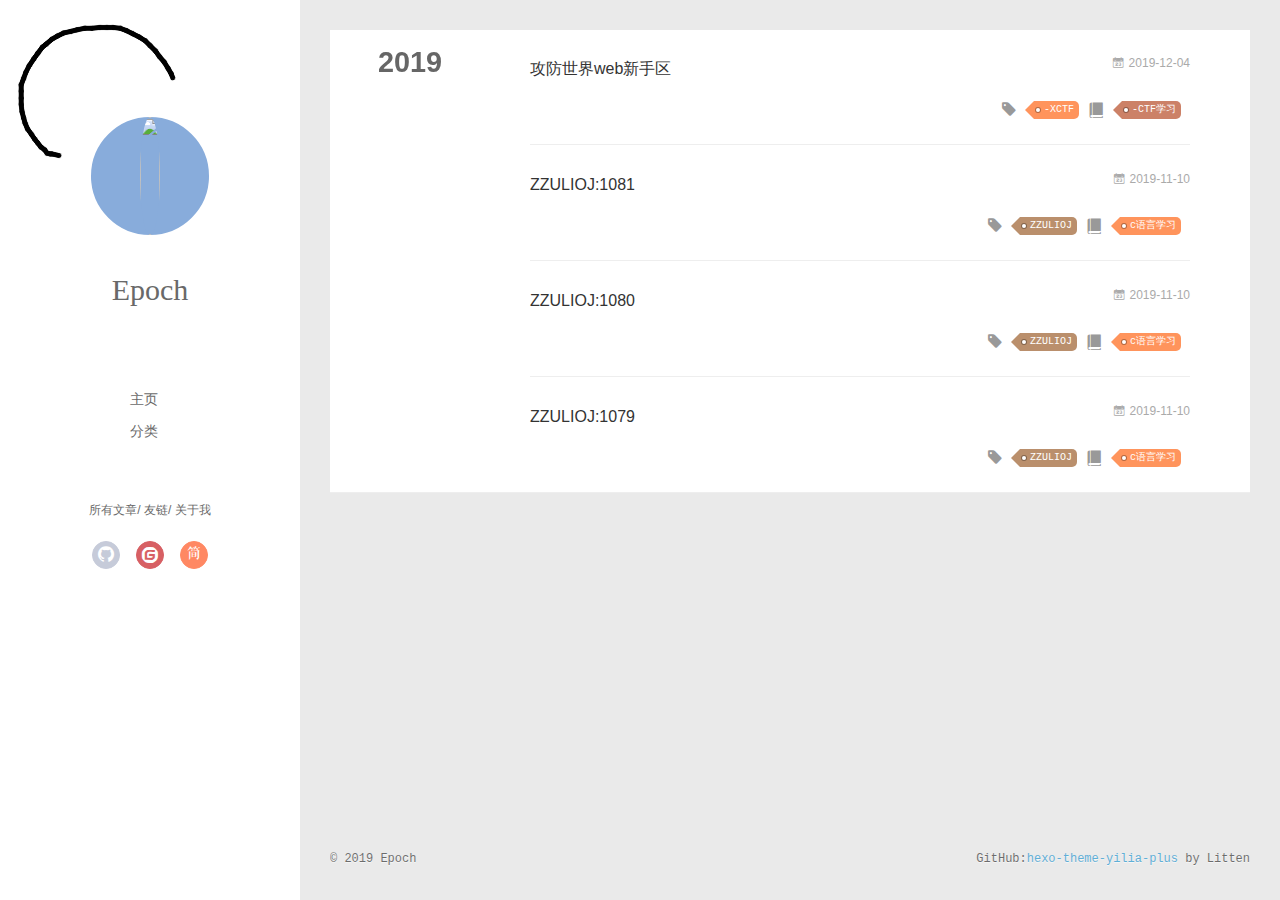
==== archives/index.html @ 7f753401 "Site updated: 2019-12-05 09:41:27" ====
<!DOCTYPE html>
<html>
<head>
  <meta charset="utf-8">
  
  <meta name="renderer" content="webkit">
  <meta http-equiv="X-UA-Compatible" content="IE=edge" >
  <link rel="dns-prefetch" href="http://yoursite.com">
  <title>Archives | Epoch&#39;s Blog</title>
  <meta name="generator" content="hexo-theme-yilia-plus">
  <meta name="viewport" content="width=device-width, initial-scale=1, maximum-scale=1">
  
  <meta property="og:type" content="website">
<meta property="og:title" content="Epoch&#39;s Blog">
<meta property="og:url" content="http:&#x2F;&#x2F;yoursite.com&#x2F;archives&#x2F;index.html">
<meta property="og:site_name" content="Epoch&#39;s Blog">
<meta property="og:locale" content="zh-CN">
<meta name="twitter:card" content="summary">
  
    <link rel="alternative" href="/atom.xml" title="Epoch&#39;s Blog" type="application/atom+xml">
  
  
    <link rel="icon" href="/favicon.ico">
  
  
    <link rel="apple-touch-icon" href="/apple-touch-icon-180x180.png">
  
  <link rel="stylesheet" type="text/css" href="/./main.826e88.css">
  <style type="text/css">
    
    #container.show {
      background: linear-gradient(200deg,#CCFBFF,#EF96C5);
    }
  </style>
  

  

  
    
 	  <script src="/lib/clickLove.js"></script>
  
  


  

</head>

<body>
  <div id="container" q-class="show:isCtnShow">
    <canvas id="anm-canvas" class="anm-canvas"></canvas>
    <div class="left-col" q-class="show:isShow">
      


<div class="overlay" style="background: #4d4d4d;background: url('/img/biubiubiu.gif') no-repeat ;"></div>
<div class="intrude-less">
	<header id="header" class="inner">
		<a href="/" class="profilepic">
			<img src="http://q1xtiiy5g.bkt.clouddn.com/blog/20191204/xQRH72t5L0nK.jpeg" class="js-avatar">
		</a>
		<hgroup>
		  <h1 class="header-author"><a href="/">Epoch</a></h1>
		</hgroup>
		

		<nav class="header-menu">
			<ul>
			
				<li><a href="/" target="_blank">主页</a></li>
	        
				<li><a href="/categories" target="_blank">分类</a></li>
	        
			</ul>
		</nav>
		<nav class="header-smart-menu">
    		
    			
    			<a q-on="click: openSlider(e, 'innerArchive')" href="javascript:void(0)">所有文章</a>
    			
            
    			
    			<a q-on="click: openSlider(e, 'friends')" href="javascript:void(0)">友链</a>
    			
            
    			
    			<a q-on="click: openSlider(e, 'aboutme')" href="javascript:void(0)">关于我</a>
    			
            
		</nav>
		<nav class="header-nav">
			<div class="social">
				
					<a class="github" href="https://github.com/epoch99" title="GitHub" target="_blank"><i class="icon-github"></i></a>
		        
					<a class="gitee" href="#" title="码云" target="_blank"><i class="icon-gitee"></i></a>
		        
					<a class="jianshu" href="#" title="简书" target="_blank"><i class="icon-jianshu"></i></a>
		        
			</div>
		
		</nav>
	</header>		
</div>

    </div>
    <div class="mid-col" q-class="show:isShow,hide:isShow|isFalse">
      
      
<nav id="mobile-nav">
  	<div class="overlay js-overlay" style="background: #4d4d4d"></div>
	<div class="btnctn js-mobile-btnctn">
  		<div class="slider-trigger list" q-on="click: openSlider(e)"><i class="icon icon-sort"></i></div>
	</div>
	<div class="intrude-less">
		<header id="header" class="inner">
			<div class="profilepic">
				<a href="/">
					<img src="http://q1xtiiy5g.bkt.clouddn.com/blog/20191204/xQRH72t5L0nK.jpeg" class="js-avatar">
				</a>
			</div>
			<hgroup>
			  <h1 class="header-author js-header-author">Epoch</h1>
			</hgroup>
			
			
			
				
			
				
			
			
			
			<nav class="header-nav">
				<div class="social">
					
						<a class="github" target="_blank" href="https://github.com/epoch99" title="GitHub"><i class="icon-github"></i></a>
			        
						<a class="gitee" target="_blank" href="#" title="码云"><i class="icon-gitee"></i></a>
			        
						<a class="jianshu" target="_blank" href="#" title="简书"><i class="icon-jianshu"></i></a>
			        
				</div>
			</nav>

			<nav class="header-menu js-header-menu">
				<ul style="width: 50%">
				
				
					<li style="width: 50%"><a href="/">主页</a></li>
		        
					<li style="width: 50%"><a href="/categories">分类</a></li>
		        
				</ul>
			</nav>
		</header>				
	</div>
	<div class="mobile-mask" style="display:none" q-show="isShow"></div>
</nav>

      <div id="wrapper" class="body-wrap">
        <div class="menu-l">
          <div class="canvas-wrap">
            <canvas data-colors="#eaeaea" data-sectionHeight="100" data-contentId="js-content" id="myCanvas1"
              class="anm-canvas"></canvas>
          </div>
          <div id="js-content" class="content-ll">
            
  
  
    
    
      
      
      <section class="archives-wrap">
        <div class="archive-year-wrap">
          <a href="/archives/2019" class="archive-year">2019</a>
        </div>
        <div class="archives">
    
    <article class="archive-article archive-type-post">
  <div class="archive-article-inner">
    <header class="archive-article-header">
      	<div class="article-meta">
	      	
<a href="/2019/12/04/%E6%94%BB%E9%98%B2%E4%B8%96%E7%95%8Cweb%E6%96%B0%E6%89%8B%E5%8C%BA/" class="archive-article-date">
        <time datetime="2019-12-04T06:39:26.000Z" itemprop="datePublished"><i class="icon-calendar icon"></i>2019-12-04</time>
</a>

        </div>
    	 
  
    <h1 itemprop="name">
	
	  <a class="archive-article-title" href="/2019/12/04/%E6%94%BB%E9%98%B2%E4%B8%96%E7%95%8Cweb%E6%96%B0%E6%89%8B%E5%8C%BA/" target="_blank">攻防世界web新手区</a>
  
    </h1>
  


        <div class="article-info info-on-right">
          
	<div class="article-tag tagcloud">
		<i class="icon-price-tags icon"></i>
		<ul class="article-tag-list">
			 
        		<li class="article-tag-list-item">
        			<a href="javascript:void(0)" class="js-tag article-tag-list-link color1">-XCTF</a>
        		</li>
      		
		</ul>
	</div>

          
	<div class="article-category tagcloud">
		<i class="icon-book icon"></i>
		<ul class="article-tag-list">
			 
        		<li class="article-tag-list-item">
        			<a href="/categories/CTF学习//" class="article-tag-list-link color2">-CTF学习</a>
        		</li>
      		
		</ul>
	</div>


        </div>
        <div class="clearfix"></div>
    </header>
  </div>
</article>
  
    
    
    <article class="archive-article archive-type-post">
  <div class="archive-article-inner">
    <header class="archive-article-header">
      	<div class="article-meta">
	      	
<a href="/2019/11/10/ZZULIOJ-1081/" class="archive-article-date">
        <time datetime="2019-11-10T04:19:52.000Z" itemprop="datePublished"><i class="icon-calendar icon"></i>2019-11-10</time>
</a>

        </div>
    	 
  
    <h1 itemprop="name">
	
	  <a class="archive-article-title" href="/2019/11/10/ZZULIOJ-1081/" target="_blank">ZZULIOJ:1081</a>
  
    </h1>
  


        <div class="article-info info-on-right">
          
	<div class="article-tag tagcloud">
		<i class="icon-price-tags icon"></i>
		<ul class="article-tag-list">
			 
        		<li class="article-tag-list-item">
        			<a href="javascript:void(0)" class="js-tag article-tag-list-link color3">ZZULIOJ</a>
        		</li>
      		
		</ul>
	</div>

          
	<div class="article-category tagcloud">
		<i class="icon-book icon"></i>
		<ul class="article-tag-list">
			 
        		<li class="article-tag-list-item">
        			<a href="/categories/c语言学习//" class="article-tag-list-link color1">c语言学习</a>
        		</li>
      		
		</ul>
	</div>


        </div>
        <div class="clearfix"></div>
    </header>
  </div>
</article>
  
    
    
    <article class="archive-article archive-type-post">
  <div class="archive-article-inner">
    <header class="archive-article-header">
      	<div class="article-meta">
	      	
<a href="/2019/11/10/ZZULIOJ-1080/" class="archive-article-date">
        <time datetime="2019-11-10T03:37:32.000Z" itemprop="datePublished"><i class="icon-calendar icon"></i>2019-11-10</time>
</a>

        </div>
    	 
  
    <h1 itemprop="name">
	
	  <a class="archive-article-title" href="/2019/11/10/ZZULIOJ-1080/" target="_blank">ZZULIOJ:1080</a>
  
    </h1>
  


        <div class="article-info info-on-right">
          
	<div class="article-tag tagcloud">
		<i class="icon-price-tags icon"></i>
		<ul class="article-tag-list">
			 
        		<li class="article-tag-list-item">
        			<a href="javascript:void(0)" class="js-tag article-tag-list-link color3">ZZULIOJ</a>
        		</li>
      		
		</ul>
	</div>

          
	<div class="article-category tagcloud">
		<i class="icon-book icon"></i>
		<ul class="article-tag-list">
			 
        		<li class="article-tag-list-item">
        			<a href="/categories/c语言学习//" class="article-tag-list-link color1">c语言学习</a>
        		</li>
      		
		</ul>
	</div>


        </div>
        <div class="clearfix"></div>
    </header>
  </div>
</article>
  
    
    
    <article class="archive-article archive-type-post">
  <div class="archive-article-inner">
    <header class="archive-article-header">
      	<div class="article-meta">
	      	
<a href="/2019/11/10/ZZULIOJ-1079/" class="archive-article-date">
        <time datetime="2019-11-10T03:04:11.000Z" itemprop="datePublished"><i class="icon-calendar icon"></i>2019-11-10</time>
</a>

        </div>
    	 
  
    <h1 itemprop="name">
	
	  <a class="archive-article-title" href="/2019/11/10/ZZULIOJ-1079/" target="_blank">ZZULIOJ:1079</a>
  
    </h1>
  


        <div class="article-info info-on-right">
          
	<div class="article-tag tagcloud">
		<i class="icon-price-tags icon"></i>
		<ul class="article-tag-list">
			 
        		<li class="article-tag-list-item">
        			<a href="javascript:void(0)" class="js-tag article-tag-list-link color3">ZZULIOJ</a>
        		</li>
      		
		</ul>
	</div>

          
	<div class="article-category tagcloud">
		<i class="icon-book icon"></i>
		<ul class="article-tag-list">
			 
        		<li class="article-tag-list-item">
        			<a href="/categories/c语言学习//" class="article-tag-list-link color1">c语言学习</a>
        		</li>
      		
		</ul>
	</div>


        </div>
        <div class="clearfix"></div>
    </header>
  </div>
</article>
  
  
    </div></section>
  

    


          </div>
        </div>
      </div>
      <footer id="footer">
  <div class="outer">
    <div id="footer-info">
    	<div class="footer-left">
    		&copy; 2019 Epoch
    	</div>
      	<div class="footer-right">
			
			
      		GitHub:<a href="https://github.com/JoeyBling/hexo-theme-yilia-plus" target="_blank">hexo-theme-yilia-plus</a> by Litten
      	</div>
    </div>
  </div>
  
  
  
</footer>

    </div>
    <script>
	var yiliaConfig = {
		mathjax: false,
		isHome: false,
		isPost: false,
		isArchive: true,
		isTag: false,
		isCategory: false,
		open_in_new: true,
		toc_hide_index: true,
		root: "/",
		innerArchive: true,
		showTags: true
	}
</script>

<script>!function(r){function e(t){if(i[t])return i[t].exports;var n=i[t]={exports:{},id:t,loaded:!1};return r[t].call(n.exports,n,n.exports,e),n.loaded=!0,n.exports}var i={};e.m=r,e.c=i,e.p="./",e(0)}([function(t,n,r){r(208),t.exports=r(205)},function(t,n,r){var d=r(3),y=r(46),g=r(26),b=r(27),x=r(47),m="prototype",S=function(t,n,r){var e,i,o,u,c=t&S.F,f=t&S.G,a=t&S.S,s=t&S.P,l=t&S.B,h=f?d:a?d[n]||(d[n]={}):(d[n]||{})[m],v=f?y:y[n]||(y[n]={}),p=v[m]||(v[m]={});for(e in f&&(r=n),r)o=((i=!c&&h&&void 0!==h[e])?h:r)[e],u=l&&i?x(o,d):s&&"function"==typeof o?x(Function.call,o):o,h&&b(h,e,o,t&S.U),v[e]!=o&&g(v,e,u),s&&p[e]!=o&&(p[e]=o)};d.core=y,S.F=1,S.G=2,S.S=4,S.P=8,S.B=16,S.W=32,S.U=64,S.R=128,t.exports=S},function(t,n,r){var e=r(5);t.exports=function(t){if(!e(t))throw TypeError(t+" is not an object!");return t}},function(t,n){var r=t.exports="undefined"!=typeof window&&window.Math==Math?window:"undefined"!=typeof self&&self.Math==Math?self:Function("return this")();"number"==typeof __g&&(__g=r)},function(t,n){t.exports=function(t){try{return!!t()}catch(t){return!0}}},function(t,n){t.exports=function(t){return"object"==typeof t?null!==t:"function"==typeof t}},function(t,n){var r=t.exports="undefined"!=typeof window&&window.Math==Math?window:"undefined"!=typeof self&&self.Math==Math?self:Function("return this")();"number"==typeof __g&&(__g=r)},function(t,n,r){var e=r(118)("wks"),i=r(79),o=r(3).Symbol,u="function"==typeof o;(t.exports=function(t){return e[t]||(e[t]=u&&o[t]||(u?o:i)("Symbol."+t))}).store=e},function(t,n,r){var e=r(49),i=Math.min;t.exports=function(t){return 0<t?i(e(t),9007199254740991):0}},function(t,n){var r={}.hasOwnProperty;t.exports=function(t,n){return r.call(t,n)}},function(t,n,r){t.exports=!r(4)(function(){return 7!=Object.defineProperty({},"a",{get:function(){return 7}}).a})},function(t,n,r){var e=r(2),i=r(174),o=r(53),u=Object.defineProperty;n.f=r(10)?Object.defineProperty:function(t,n,r){if(e(t),n=o(n,!0),e(r),i)try{return u(t,n,r)}catch(t){}if("get"in r||"set"in r)throw TypeError("Accessors not supported!");return"value"in r&&(t[n]=r.value),t}},function(t,n,r){t.exports=!r(20)(function(){return 7!=Object.defineProperty({},"a",{get:function(){return 7}}).a})},function(t,n,r){var e=r(14),i=r(24);t.exports=r(12)?function(t,n,r){return e.f(t,n,i(1,r))}:function(t,n,r){return t[n]=r,t}},function(t,n,r){var e=r(22),i=r(60),o=r(42),u=Object.defineProperty;n.f=r(12)?Object.defineProperty:function(t,n,r){if(e(t),n=o(n,!0),e(r),i)try{return u(t,n,r)}catch(t){}if("get"in r||"set"in r)throw TypeError("Accessors not supported!");return"value"in r&&(t[n]=r.value),t}},function(t,n,r){var e=r(96),i=r(34);t.exports=function(t){return e(i(t))}},function(t,n,r){var e=r(40)("wks"),i=r(25),o=r(6).Symbol,u="function"==typeof o;(t.exports=function(t){return e[t]||(e[t]=u&&o[t]||(u?o:i)("Symbol."+t))}).store=e},function(t,n,r){var e=r(51);t.exports=function(t){return Object(e(t))}},function(t,n){t.exports=function(t){return"object"==typeof t?null!==t:"function"==typeof t}},function(t,n){var r=t.exports={version:"2.6.9"};"number"==typeof __e&&(__e=r)},function(t,n){t.exports=function(t){try{return!!t()}catch(t){return!0}}},function(t,n){t.exports=function(t){if("function"!=typeof t)throw TypeError(t+" is not a function!");return t}},function(t,n,r){var e=r(18);t.exports=function(t){if(!e(t))throw TypeError(t+" is not an object!");return t}},function(t,n){t.exports=!0},function(t,n){t.exports=function(t,n){return{enumerable:!(1&t),configurable:!(2&t),writable:!(4&t),value:n}}},function(t,n){var r=0,e=Math.random();t.exports=function(t){return"Symbol(".concat(void 0===t?"":t,")_",(++r+e).toString(36))}},function(t,n,r){var e=r(11),i=r(75);t.exports=r(10)?function(t,n,r){return e.f(t,n,i(1,r))}:function(t,n,r){return t[n]=r,t}},function(t,n,r){var o=r(3),u=r(26),c=r(30),f=r(79)("src"),e=r(219),i="toString",a=(""+e).split(i);r(46).inspectSource=function(t){return e.call(t)},(t.exports=function(t,n,r,e){var i="function"==typeof r;i&&(c(r,"name")||u(r,"name",n)),t[n]!==r&&(i&&(c(r,f)||u(r,f,t[n]?""+t[n]:a.join(String(n)))),t===o?t[n]=r:e?t[n]?t[n]=r:u(t,n,r):(delete t[n],u(t,n,r)))})(Function.prototype,i,function(){return"function"==typeof this&&this[f]||e.call(this)})},function(t,n,r){var e=r(1),i=r(4),u=r(51),c=/"/g,o=function(t,n,r,e){var i=String(u(t)),o="<"+n;return""!==r&&(o+=" "+r+'="'+String(e).replace(c,"&quot;")+'"'),o+">"+i+"</"+n+">"};t.exports=function(n,t){var r={};r[n]=t(o),e(e.P+e.F*i(function(){var t=""[n]('"');return t!==t.toLowerCase()||3<t.split('"').length}),"String",r)}},function(t,n,r){var e=r(65),i=r(35);t.exports=Object.keys||function(t){return e(t,i)}},function(t,n){var r={}.hasOwnProperty;t.exports=function(t,n){return r.call(t,n)}},function(t,n,r){var e=r(117),i=r(75),o=r(33),u=r(53),c=r(30),f=r(174),a=Object.getOwnPropertyDescriptor;n.f=r(10)?a:function(t,n){if(t=o(t),n=u(n,!0),f)try{return a(t,n)}catch(t){}if(c(t,n))return i(!e.f.call(t,n),t[n])}},function(t,n,r){var e=r(30),i=r(17),o=r(154)("IE_PROTO"),u=Object.prototype;t.exports=Object.getPrototypeOf||function(t){return t=i(t),e(t,o)?t[o]:"function"==typeof t.constructor&&t instanceof t.constructor?t.constructor.prototype:t instanceof Object?u:null}},function(t,n,r){var e=r(116),i=r(51);t.exports=function(t){return e(i(t))}},function(t,n){t.exports=function(t){if(null==t)throw TypeError("Can't call method on  "+t);return t}},function(t,n){t.exports="constructor,hasOwnProperty,isPrototypeOf,propertyIsEnumerable,toLocaleString,toString,valueOf".split(",")},function(t,n){t.exports={}},function(t,n){n.f={}.propertyIsEnumerable},function(t,n,r){var e=r(14).f,i=r(9),o=r(16)("toStringTag");t.exports=function(t,n,r){t&&!i(t=r?t:t.prototype,o)&&e(t,o,{configurable:!0,value:n})}},function(t,n,r){var e=r(40)("keys"),i=r(25);t.exports=function(t){return e[t]||(e[t]=i(t))}},function(t,n,r){var e=r(19),i=r(6),o="__core-js_shared__",u=i[o]||(i[o]={});(t.exports=function(t,n){return u[t]||(u[t]=void 0!==n?n:{})})("versions",[]).push({version:e.version,mode:r(23)?"pure":"global",copyright:"© 2019 Denis Pushkarev (zloirock.ru)"})},function(t,n){var r=Math.ceil,e=Math.floor;t.exports=function(t){return isNaN(t=+t)?0:(0<t?e:r)(t)}},function(t,n,r){var i=r(18);t.exports=function(t,n){if(!i(t))return t;var r,e;if(n&&"function"==typeof(r=t.toString)&&!i(e=r.call(t)))return e;if("function"==typeof(r=t.valueOf)&&!i(e=r.call(t)))return e;if(!n&&"function"==typeof(r=t.toString)&&!i(e=r.call(t)))return e;throw TypeError("Can't convert object to primitive value")}},function(t,n,r){var e=r(6),i=r(19),o=r(23),u=r(44),c=r(14).f;t.exports=function(t){var n=i.Symbol||(i.Symbol=o?{}:e.Symbol||{});"_"==t.charAt(0)||t in n||c(n,t,{value:u.f(t)})}},function(t,n,r){n.f=r(16)},function(t,n){var r={}.toString;t.exports=function(t){return r.call(t).slice(8,-1)}},function(t,n){var r=t.exports={version:"2.6.9"};"number"==typeof __e&&(__e=r)},function(t,n,r){var o=r(21);t.exports=function(e,i,t){if(o(e),void 0===i)return e;switch(t){case 1:return function(t){return e.call(i,t)};case 2:return function(t,n){return e.call(i,t,n)};case 3:return function(t,n,r){return e.call(i,t,n,r)}}return function(){return e.apply(i,arguments)}}},function(t,n,r){"use strict";var e=r(4);t.exports=function(t,n){return!!t&&e(function(){n?t.call(null,function(){},1):t.call(null)})}},function(t,n){var r=Math.ceil,e=Math.floor;t.exports=function(t){return isNaN(t=+t)?0:(0<t?e:r)(t)}},function(t,n,r){var x=r(47),m=r(116),S=r(17),w=r(8),e=r(138);t.exports=function(l,t){var h=1==l,v=2==l,p=3==l,d=4==l,y=6==l,g=5==l||y,b=t||e;return function(t,n,r){for(var e,i,o=S(t),u=m(o),c=x(n,r,3),f=w(u.length),a=0,s=h?b(t,f):v?b(t,0):void 0;a<f;a++)if((g||a in u)&&(i=c(e=u[a],a,o),l))if(h)s[a]=i;else if(i)switch(l){case 3:return!0;case 5:return e;case 6:return a;case 2:s.push(e)}else if(d)return!1;return y?-1:p||d?d:s}}},function(t,n){t.exports=function(t){if(null==t)throw TypeError("Can't call method on  "+t);return t}},function(t,n,r){var i=r(1),o=r(46),u=r(4);t.exports=function(t,n){var r=(o.Object||{})[t]||Object[t],e={};e[t]=n(r),i(i.S+i.F*u(function(){r(1)}),"Object",e)}},function(t,n,r){var i=r(5);t.exports=function(t,n){if(!i(t))return t;var r,e;if(n&&"function"==typeof(r=t.toString)&&!i(e=r.call(t)))return e;if("function"==typeof(r=t.valueOf)&&!i(e=r.call(t)))return e;if(!n&&"function"==typeof(r=t.toString)&&!i(e=r.call(t)))return e;throw TypeError("Can't convert object to primitive value")}},function(t,n,r){var d=r(6),y=r(19),g=r(93),b=r(13),x=r(9),m="prototype",S=function(t,n,r){var e,i,o,u=t&S.F,c=t&S.G,f=t&S.S,a=t&S.P,s=t&S.B,l=t&S.W,h=c?y:y[n]||(y[n]={}),v=h[m],p=c?d:f?d[n]:(d[n]||{})[m];for(e in c&&(r=n),r)(i=!u&&p&&void 0!==p[e])&&x(h,e)||(o=i?p[e]:r[e],h[e]=c&&"function"!=typeof p[e]?r[e]:s&&i?g(o,d):l&&p[e]==o?function(e){var t=function(t,n,r){if(this instanceof e){switch(arguments.length){case 0:return new e;case 1:return new e(t);case 2:return new e(t,n)}return new e(t,n,r)}return e.apply(this,arguments)};return t[m]=e[m],t}(o):a&&"function"==typeof o?g(Function.call,o):o,a&&((h.virtual||(h.virtual={}))[e]=o,t&S.R&&v&&!v[e]&&b(v,e,o)))};S.F=1,S.G=2,S.S=4,S.P=8,S.B=16,S.W=32,S.U=64,S.R=128,t.exports=S},function(t,n,r){var e=r(34);t.exports=function(t){return Object(e(t))}},function(t,n,r){var o=r(196),e=r(1),i=r(118)("metadata"),u=i.store||(i.store=new(r(200))),c=function(t,n,r){var e=u.get(t);if(!e){if(!r)return;u.set(t,e=new o)}var i=e.get(n);if(!i){if(!r)return;e.set(n,i=new o)}return i};t.exports={store:u,map:c,has:function(t,n,r){var e=c(n,r,!1);return void 0!==e&&e.has(t)},get:function(t,n,r){var e=c(n,r,!1);return void 0===e?void 0:e.get(t)},set:function(t,n,r,e){c(r,e,!0).set(t,n)},keys:function(t,n){var r=c(t,n,!1),e=[];return r&&r.forEach(function(t,n){e.push(n)}),e},key:function(t){return void 0===t||"symbol"==typeof t?t:String(t)},exp:function(t){e(e.S,"Reflect",t)}}},function(t,n,r){"use strict";if(r(10)){var g=r(68),b=r(3),x=r(4),m=r(1),S=r(132),e=r(159),h=r(47),w=r(70),i=r(75),_=r(26),o=r(76),u=r(49),O=r(8),E=r(194),c=r(78),f=r(53),a=r(30),M=r(81),P=r(5),v=r(17),p=r(145),j=r(72),F=r(32),A=r(73).f,d=r(161),s=r(79),l=r(7),y=r(50),I=r(120),L=r(119),N=r(162),T=r(82),k=r(125),R=r(77),C=r(137),D=r(166),G=r(11),W=r(31),U=G.f,V=W.f,B=b.RangeError,q=b.TypeError,z=b.Uint8Array,K="ArrayBuffer",H="Shared"+K,J="BYTES_PER_ELEMENT",$="prototype",Y=Array[$],X=e.ArrayBuffer,Q=e.DataView,Z=y(0),tt=y(2),nt=y(3),rt=y(4),et=y(5),it=y(6),ot=I(!0),ut=I(!1),ct=N.values,ft=N.keys,at=N.entries,st=Y.lastIndexOf,lt=Y.reduce,ht=Y.reduceRight,vt=Y.join,pt=Y.sort,dt=Y.slice,yt=Y.toString,gt=Y.toLocaleString,bt=l("iterator"),xt=l("toStringTag"),mt=s("typed_constructor"),St=s("def_constructor"),wt=S.CONSTR,_t=S.TYPED,Ot=S.VIEW,Et="Wrong length!",Mt=y(1,function(t,n){return It(L(t,t[St]),n)}),Pt=x(function(){return 1===new z(new Uint16Array([1]).buffer)[0]}),jt=!!z&&!!z[$].set&&x(function(){new z(1).set({})}),Ft=function(t,n){var r=u(t);if(r<0||r%n)throw B("Wrong offset!");return r},At=function(t){if(P(t)&&_t in t)return t;throw q(t+" is not a typed array!")},It=function(t,n){if(!(P(t)&&mt in t))throw q("It is not a typed array constructor!");return new t(n)},Lt=function(t,n){return Nt(L(t,t[St]),n)},Nt=function(t,n){for(var r=0,e=n.length,i=It(t,e);r<e;)i[r]=n[r++];return i},Tt=function(t,n,r){U(t,n,{get:function(){return this._d[r]}})},kt=function(t){var n,r,e,i,o,u,c=v(t),f=arguments.length,a=1<f?arguments[1]:void 0,s=void 0!==a,l=d(c);if(null!=l&&!p(l)){for(u=l.call(c),e=[],n=0;!(o=u.next()).done;n++)e.push(o.value);c=e}for(s&&2<f&&(a=h(a,arguments[2],2)),n=0,r=O(c.length),i=It(this,r);n<r;n++)i[n]=s?a(c[n],n):c[n];return i},Rt=function(){for(var t=0,n=arguments.length,r=It(this,n);t<n;)r[t]=arguments[t++];return r},Ct=!!z&&x(function(){gt.call(new z(1))}),Dt=function(){return gt.apply(Ct?dt.call(At(this)):At(this),arguments)},Gt={copyWithin:function(t,n){return D.call(At(this),t,n,2<arguments.length?arguments[2]:void 0)},every:function(t){return rt(At(this),t,1<arguments.length?arguments[1]:void 0)},fill:function(t){return C.apply(At(this),arguments)},filter:function(t){return Lt(this,tt(At(this),t,1<arguments.length?arguments[1]:void 0))},find:function(t){return et(At(this),t,1<arguments.length?arguments[1]:void 0)},findIndex:function(t){return it(At(this),t,1<arguments.length?arguments[1]:void 0)},forEach:function(t){Z(At(this),t,1<arguments.length?arguments[1]:void 0)},indexOf:function(t){return ut(At(this),t,1<arguments.length?arguments[1]:void 0)},includes:function(t){return ot(At(this),t,1<arguments.length?arguments[1]:void 0)},join:function(t){return vt.apply(At(this),arguments)},lastIndexOf:function(t){return st.apply(At(this),arguments)},map:function(t){return Mt(At(this),t,1<arguments.length?arguments[1]:void 0)},reduce:function(t){return lt.apply(At(this),arguments)},reduceRight:function(t){return ht.apply(At(this),arguments)},reverse:function(){for(var t,n=this,r=At(n).length,e=Math.floor(r/2),i=0;i<e;)t=n[i],n[i++]=n[--r],n[r]=t;return n},some:function(t){return nt(At(this),t,1<arguments.length?arguments[1]:void 0)},sort:function(t){return pt.call(At(this),t)},subarray:function(t,n){var r=At(this),e=r.length,i=c(t,e);return new(L(r,r[St]))(r.buffer,r.byteOffset+i*r.BYTES_PER_ELEMENT,O((void 0===n?e:c(n,e))-i))}},Wt=function(t,n){return Lt(this,dt.call(At(this),t,n))},Ut=function(t){At(this);var n=Ft(arguments[1],1),r=this.length,e=v(t),i=O(e.length),o=0;if(r<i+n)throw B(Et);for(;o<i;)this[n+o]=e[o++]},Vt={entries:function(){return at.call(At(this))},keys:function(){return ft.call(At(this))},values:function(){return ct.call(At(this))}},Bt=function(t,n){return P(t)&&t[_t]&&"symbol"!=typeof n&&n in t&&String(+n)==String(n)},qt=function(t,n){return Bt(t,n=f(n,!0))?i(2,t[n]):V(t,n)},zt=function(t,n,r){return!(Bt(t,n=f(n,!0))&&P(r)&&a(r,"value"))||a(r,"get")||a(r,"set")||r.configurable||a(r,"writable")&&!r.writable||a(r,"enumerable")&&!r.enumerable?U(t,n,r):(t[n]=r.value,t)};wt||(W.f=qt,G.f=zt),m(m.S+m.F*!wt,"Object",{getOwnPropertyDescriptor:qt,defineProperty:zt}),x(function(){yt.call({})})&&(yt=gt=function(){return vt.call(this)});var Kt=o({},Gt);o(Kt,Vt),_(Kt,bt,Vt.values),o(Kt,{slice:Wt,set:Ut,constructor:function(){},toString:yt,toLocaleString:Dt}),Tt(Kt,"buffer","b"),Tt(Kt,"byteOffset","o"),Tt(Kt,"byteLength","l"),Tt(Kt,"length","e"),U(Kt,xt,{get:function(){return this[_t]}}),t.exports=function(t,l,n,o){var h=t+((o=!!o)?"Clamped":"")+"Array",r="get"+t,u="set"+t,v=b[h],c=v||{},e=v&&F(v),i=!v||!S.ABV,f={},a=v&&v[$],p=function(t,i){U(t,i,{get:function(){return t=i,(n=this._d).v[r](t*l+n.o,Pt);var t,n},set:function(t){return n=i,r=t,e=this._d,o&&(r=(r=Math.round(r))<0?0:255<r?255:255&r),void e.v[u](n*l+e.o,r,Pt);var n,r,e},enumerable:!0})};i?(v=n(function(t,n,r,e){w(t,v,h,"_d");var i,o,u,c,f=0,a=0;if(P(n)){if(!(n instanceof X||(c=M(n))==K||c==H))return _t in n?Nt(v,n):kt.call(v,n);i=n,a=Ft(r,l);var s=n.byteLength;if(void 0===e){if(s%l)throw B(Et);if((o=s-a)<0)throw B(Et)}else if(s<(o=O(e)*l)+a)throw B(Et);u=o/l}else u=E(n),i=new X(o=u*l);for(_(t,"_d",{b:i,o:a,l:o,e:u,v:new Q(i)});f<u;)p(t,f++)}),a=v[$]=j(Kt),_(a,"constructor",v)):x(function(){v(1)})&&x(function(){new v(-1)})&&k(function(t){new v,new v(null),new v(1.5),new v(t)},!0)||(v=n(function(t,n,r,e){var i;return w(t,v,h),P(n)?n instanceof X||(i=M(n))==K||i==H?void 0!==e?new c(n,Ft(r,l),e):void 0!==r?new c(n,Ft(r,l)):new c(n):_t in n?Nt(v,n):kt.call(v,n):new c(E(n))}),Z(e!==Function.prototype?A(c).concat(A(e)):A(c),function(t){t in v||_(v,t,c[t])}),v[$]=a,g||(a.constructor=v));var s=a[bt],d=!!s&&("values"==s.name||null==s.name),y=Vt.values;_(v,mt,!0),_(a,_t,h),_(a,Ot,!0),_(a,St,v),(o?new v(1)[xt]==h:xt in a)||U(a,xt,{get:function(){return h}}),f[h]=v,m(m.G+m.W+m.F*(v!=c),f),m(m.S,h,{BYTES_PER_ELEMENT:l}),m(m.S+m.F*x(function(){c.of.call(v,1)}),h,{from:kt,of:Rt}),J in a||_(a,J,l),m(m.P,h,Gt),R(h),m(m.P+m.F*jt,h,{set:Ut}),m(m.P+m.F*!d,h,Vt),g||a.toString==yt||(a.toString=yt),m(m.P+m.F*x(function(){new v(1).slice()}),h,{slice:Wt}),m(m.P+m.F*(x(function(){return[1,2].toLocaleString()!=new v([1,2]).toLocaleString()})||!x(function(){a.toLocaleString.call([1,2])})),h,{toLocaleString:Dt}),T[h]=d?s:y,g||d||_(a,bt,y)}}else t.exports=function(){}},function(t,n){var r={}.toString;t.exports=function(t){return r.call(t).slice(8,-1)}},function(t,n,r){var e=r(18),i=r(6).document,o=e(i)&&e(i.createElement);t.exports=function(t){return o?i.createElement(t):{}}},function(t,n,r){t.exports=!r(12)&&!r(20)(function(){return 7!=Object.defineProperty(r(59)("div"),"a",{get:function(){return 7}}).a})},function(t,n,r){"use strict";var x=r(23),m=r(54),S=r(66),w=r(13),_=r(36),O=r(98),E=r(38),M=r(104),P=r(16)("iterator"),j=!([].keys&&"next"in[].keys()),F="values",A=function(){return this};t.exports=function(t,n,r,e,i,o,u){O(r,n,e);var c,f,a,s=function(t){if(!j&&t in p)return p[t];switch(t){case"keys":case F:return function(){return new r(this,t)}}return function(){return new r(this,t)}},l=n+" Iterator",h=i==F,v=!1,p=t.prototype,d=p[P]||p["@@iterator"]||i&&p[i],y=d||s(i),g=i?h?s("entries"):y:void 0,b="Array"==n&&p.entries||d;if(b&&((a=M(b.call(new t)))!==Object.prototype&&a.next&&(E(a,l,!0),x||"function"==typeof a[P]||w(a,P,A))),h&&d&&d.name!==F&&(v=!0,y=function(){return d.call(this)}),x&&!u||!j&&!v&&p[P]||w(p,P,y),_[n]=y,_[l]=A,i)if(c={values:h?y:s(F),keys:o?y:s("keys"),entries:g},u)for(f in c)f in p||S(p,f,c[f]);else m(m.P+m.F*(j||v),n,c);return c}},function(t,n,e){var i=e(22),o=e(101),u=e(35),c=e(39)("IE_PROTO"),f=function(){},a="prototype",s=function(){var t,n=e(59)("iframe"),r=u.length;for(n.style.display="none",e(95).appendChild(n),n.src="javascript:",(t=n.contentWindow.document).open(),t.write("<script>document.F=Object<\/script>"),t.close(),s=t.F;r--;)delete s[a][u[r]];return s()};t.exports=Object.create||function(t,n){var r;return null!==t?(f[a]=i(t),r=new f,f[a]=null,r[c]=t):r=s(),void 0===n?r:o(r,n)}},function(t,n,r){var e=r(65),i=r(35).concat("length","prototype");n.f=Object.getOwnPropertyNames||function(t){return e(t,i)}},function(t,n){n.f=Object.getOwnPropertySymbols},function(t,n,r){var u=r(9),c=r(15),f=r(92)(!1),a=r(39)("IE_PROTO");t.exports=function(t,n){var r,e=c(t),i=0,o=[];for(r in e)r!=a&&u(e,r)&&o.push(r);for(;n.length>i;)u(e,r=n[i++])&&(~f(o,r)||o.push(r));return o}},function(t,n,r){t.exports=r(13)},function(t,n,r){var e=r(7)("unscopables"),i=Array.prototype;null==i[e]&&r(26)(i,e,{}),t.exports=function(t){i[e][t]=!0}},function(t,n){t.exports=!1},function(t,n,r){var e=r(79)("meta"),i=r(5),o=r(30),u=r(11).f,c=0,f=Object.isExtensible||function(){return!0},a=!r(4)(function(){return f(Object.preventExtensions({}))}),s=function(t){u(t,e,{value:{i:"O"+ ++c,w:{}}})},l=t.exports={KEY:e,NEED:!1,fastKey:function(t,n){if(!i(t))return"symbol"==typeof t?t:("string"==typeof t?"S":"P")+t;if(!o(t,e)){if(!f(t))return"F";if(!n)return"E";s(t)}return t[e].i},getWeak:function(t,n){if(!o(t,e)){if(!f(t))return!0;if(!n)return!1;s(t)}return t[e].w},onFreeze:function(t){return a&&l.NEED&&f(t)&&!o(t,e)&&s(t),t}}},function(t,n){t.exports=function(t,n,r,e){if(!(t instanceof n)||void 0!==e&&e in t)throw TypeError(r+": incorrect invocation!");return t}},function(t,n,r){var h=r(47),v=r(177),p=r(145),d=r(2),y=r(8),g=r(161),b={},x={};(n=t.exports=function(t,n,r,e,i){var o,u,c,f,a=i?function(){return t}:g(t),s=h(r,e,n?2:1),l=0;if("function"!=typeof a)throw TypeError(t+" is not iterable!");if(p(a)){for(o=y(t.length);l<o;l++)if((f=n?s(d(u=t[l])[0],u[1]):s(t[l]))===b||f===x)return f}else for(c=a.call(t);!(u=c.next()).done;)if((f=v(c,s,u.value,n))===b||f===x)return f}).BREAK=b,n.RETURN=x},function(t,n,e){var i=e(2),o=e(183),u=e(141),c=e(154)("IE_PROTO"),f=function(){},a="prototype",s=function(){var t,n=e(140)("iframe"),r=u.length;for(n.style.display="none",e(143).appendChild(n),n.src="javascript:",(t=n.contentWindow.document).open(),t.write("<script>document.F=Object<\/script>"),t.close(),s=t.F;r--;)delete s[a][u[r]];return s()};t.exports=Object.create||function(t,n){var r;return null!==t?(f[a]=i(t),r=new f,f[a]=null,r[c]=t):r=s(),void 0===n?r:o(r,n)}},function(t,n,r){var e=r(185),i=r(141).concat("length","prototype");n.f=Object.getOwnPropertyNames||function(t){return e(t,i)}},function(t,n,r){var e=r(185),i=r(141);t.exports=Object.keys||function(t){return e(t,i)}},function(t,n){t.exports=function(t,n){return{enumerable:!(1&t),configurable:!(2&t),writable:!(4&t),value:n}}},function(t,n,r){var i=r(27);t.exports=function(t,n,r){for(var e in n)i(t,e,n[e],r);return t}},function(t,n,r){"use strict";var e=r(3),i=r(11),o=r(10),u=r(7)("species");t.exports=function(t){var n=e[t];o&&n&&!n[u]&&i.f(n,u,{configurable:!0,get:function(){return this}})}},function(t,n,r){var e=r(49),i=Math.max,o=Math.min;t.exports=function(t,n){return(t=e(t))<0?i(t+n,0):o(t,n)}},function(t,n){var r=0,e=Math.random();t.exports=function(t){return"Symbol(".concat(void 0===t?"":t,")_",(++r+e).toString(36))}},function(t,n,r){var e=r(5);t.exports=function(t,n){if(!e(t)||t._t!==n)throw TypeError("Incompatible receiver, "+n+" required!");return t}},function(t,n,r){var i=r(45),o=r(7)("toStringTag"),u="Arguments"==i(function(){return arguments}());t.exports=function(t){var n,r,e;return void 0===t?"Undefined":null===t?"Null":"string"==typeof(r=function(t,n){try{return t[n]}catch(t){}}(n=Object(t),o))?r:u?i(n):"Object"==(e=i(n))&&"function"==typeof n.callee?"Arguments":e}},function(t,n){t.exports={}},function(t,n,r){var e=r(11).f,i=r(30),o=r(7)("toStringTag");t.exports=function(t,n,r){t&&!i(t=r?t:t.prototype,o)&&e(t,o,{configurable:!0,value:n})}},function(t,n,r){var u=r(1),e=r(51),c=r(4),f=r(157),i="["+f+"]",o=RegExp("^"+i+i+"*"),a=RegExp(i+i+"*$"),s=function(t,n,r){var e={},i=c(function(){return!!f[t]()||"​"!="​"[t]()}),o=e[t]=i?n(l):f[t];r&&(e[r]=o),u(u.P+u.F*i,"String",e)},l=s.trim=function(t,n){return t=String(e(t)),1&n&&(t=t.replace(o,"")),2&n&&(t=t.replace(a,"")),t};t.exports=s},function(t,n,r){t.exports={default:r(88),__esModule:!0}},function(t,n,r){t.exports={default:r(89),__esModule:!0}},function(t,n,r){"use strict";function e(t){return t&&t.__esModule?t:{default:t}}n.__esModule=!0;var i=e(r(86)),o=e(r(85)),u="function"==typeof o.default&&"symbol"==typeof i.default?function(t){return typeof t}:function(t){return t&&"function"==typeof o.default&&t.constructor===o.default&&t!==o.default.prototype?"symbol":typeof t};n.default="function"==typeof o.default&&"symbol"===u(i.default)?function(t){return void 0===t?"undefined":u(t)}:function(t){return t&&"function"==typeof o.default&&t.constructor===o.default&&t!==o.default.prototype?"symbol":void 0===t?"undefined":u(t)}},function(t,n,r){r(111),r(109),r(112),r(113),t.exports=r(19).Symbol},function(t,n,r){r(110),r(114),t.exports=r(44).f("iterator")},function(t,n){t.exports=function(t){if("function"!=typeof t)throw TypeError(t+" is not a function!");return t}},function(t,n){t.exports=function(){}},function(t,n,r){var f=r(15),a=r(107),s=r(106);t.exports=function(c){return function(t,n,r){var e,i=f(t),o=a(i.length),u=s(r,o);if(c&&n!=n){for(;u<o;)if((e=i[u++])!=e)return!0}else for(;u<o;u++)if((c||u in i)&&i[u]===n)return c||u||0;return!c&&-1}}},function(t,n,r){var o=r(90);t.exports=function(e,i,t){if(o(e),void 0===i)return e;switch(t){case 1:return function(t){return e.call(i,t)};case 2:return function(t,n){return e.call(i,t,n)};case 3:return function(t,n,r){return e.call(i,t,n,r)}}return function(){return e.apply(i,arguments)}}},function(t,n,r){var c=r(29),f=r(64),a=r(37);t.exports=function(t){var n=c(t),r=f.f;if(r)for(var e,i=r(t),o=a.f,u=0;i.length>u;)o.call(t,e=i[u++])&&n.push(e);return n}},function(t,n,r){var e=r(6).document;t.exports=e&&e.documentElement},function(t,n,r){var e=r(58);t.exports=Object("z").propertyIsEnumerable(0)?Object:function(t){return"String"==e(t)?t.split(""):Object(t)}},function(t,n,r){var e=r(58);t.exports=Array.isArray||function(t){return"Array"==e(t)}},function(t,n,r){"use strict";var e=r(62),i=r(24),o=r(38),u={};r(13)(u,r(16)("iterator"),function(){return this}),t.exports=function(t,n,r){t.prototype=e(u,{next:i(1,r)}),o(t,n+" Iterator")}},function(t,n){t.exports=function(t,n){return{value:n,done:!!t}}},function(t,n,r){var e=r(25)("meta"),i=r(18),o=r(9),u=r(14).f,c=0,f=Object.isExtensible||function(){return!0},a=!r(20)(function(){return f(Object.preventExtensions({}))}),s=function(t){u(t,e,{value:{i:"O"+ ++c,w:{}}})},l=t.exports={KEY:e,NEED:!1,fastKey:function(t,n){if(!i(t))return"symbol"==typeof t?t:("string"==typeof t?"S":"P")+t;if(!o(t,e)){if(!f(t))return"F";if(!n)return"E";s(t)}return t[e].i},getWeak:function(t,n){if(!o(t,e)){if(!f(t))return!0;if(!n)return!1;s(t)}return t[e].w},onFreeze:function(t){return a&&l.NEED&&f(t)&&!o(t,e)&&s(t),t}}},function(t,n,r){var u=r(14),c=r(22),f=r(29);t.exports=r(12)?Object.defineProperties:function(t,n){c(t);for(var r,e=f(n),i=e.length,o=0;o<i;)u.f(t,r=e[o++],n[r]);return t}},function(t,n,r){var e=r(37),i=r(24),o=r(15),u=r(42),c=r(9),f=r(60),a=Object.getOwnPropertyDescriptor;n.f=r(12)?a:function(t,n){if(t=o(t),n=u(n,!0),f)try{return a(t,n)}catch(t){}if(c(t,n))return i(!e.f.call(t,n),t[n])}},function(t,n,r){var e=r(15),i=r(63).f,o={}.toString,u="object"==typeof window&&window&&Object.getOwnPropertyNames?Object.getOwnPropertyNames(window):[];t.exports.f=function(t){return u&&"[object Window]"==o.call(t)?function(t){try{return i(t)}catch(t){return u.slice()}}(t):i(e(t))}},function(t,n,r){var e=r(9),i=r(55),o=r(39)("IE_PROTO"),u=Object.prototype;t.exports=Object.getPrototypeOf||function(t){return t=i(t),e(t,o)?t[o]:"function"==typeof t.constructor&&t instanceof t.constructor?t.constructor.prototype:t instanceof Object?u:null}},function(t,n,r){var f=r(41),a=r(34);t.exports=function(c){return function(t,n){var r,e,i=String(a(t)),o=f(n),u=i.length;return o<0||u<=o?c?"":void 0:(r=i.charCodeAt(o))<55296||56319<r||o+1===u||(e=i.charCodeAt(o+1))<56320||57343<e?c?i.charAt(o):r:c?i.slice(o,o+2):e-56320+(r-55296<<10)+65536}}},function(t,n,r){var e=r(41),i=Math.max,o=Math.min;t.exports=function(t,n){return(t=e(t))<0?i(t+n,0):o(t,n)}},function(t,n,r){var e=r(41),i=Math.min;t.exports=function(t){return 0<t?i(e(t),9007199254740991):0}},function(t,n,r){"use strict";var e=r(91),i=r(99),o=r(36),u=r(15);t.exports=r(61)(Array,"Array",function(t,n){this._t=u(t),this._i=0,this._k=n},function(){var t=this._t,n=this._k,r=this._i++;return!t||r>=t.length?(this._t=void 0,i(1)):i(0,"keys"==n?r:"values"==n?t[r]:[r,t[r]])},"values"),o.Arguments=o.Array,e("keys"),e("values"),e("entries")},function(t,n){},function(t,n,r){"use strict";var e=r(105)(!0);r(61)(String,"String",function(t){this._t=String(t),this._i=0},function(){var t,n=this._t,r=this._i;return r>=n.length?{value:void 0,done:!0}:(t=e(n,r),this._i+=t.length,{value:t,done:!1})})},function(t,n,r){"use strict";var e=r(6),u=r(9),i=r(12),o=r(54),c=r(66),f=r(100).KEY,a=r(20),s=r(40),l=r(38),h=r(25),v=r(16),p=r(44),d=r(43),y=r(94),g=r(97),b=r(22),x=r(18),m=r(55),S=r(15),w=r(42),_=r(24),O=r(62),E=r(103),M=r(102),P=r(64),j=r(14),F=r(29),A=M.f,I=j.f,L=E.f,N=e.Symbol,T=e.JSON,k=T&&T.stringify,R="prototype",C=v("_hidden"),D=v("toPrimitive"),G={}.propertyIsEnumerable,W=s("symbol-registry"),U=s("symbols"),V=s("op-symbols"),B=Object[R],q="function"==typeof N&&!!P.f,z=e.QObject,K=!z||!z[R]||!z[R].findChild,H=i&&a(function(){return 7!=O(I({},"a",{get:function(){return I(this,"a",{value:7}).a}})).a})?function(t,n,r){var e=A(B,n);e&&delete B[n],I(t,n,r),e&&t!==B&&I(B,n,e)}:I,J=function(t){var n=U[t]=O(N[R]);return n._k=t,n},$=q&&"symbol"==typeof N.iterator?function(t){return"symbol"==typeof t}:function(t){return t instanceof N},Y=function(t,n,r){return t===B&&Y(V,n,r),b(t),n=w(n,!0),b(r),u(U,n)?(r.enumerable?(u(t,C)&&t[C][n]&&(t[C][n]=!1),r=O(r,{enumerable:_(0,!1)})):(u(t,C)||I(t,C,_(1,{})),t[C][n]=!0),H(t,n,r)):I(t,n,r)},X=function(t,n){b(t);for(var r,e=y(n=S(n)),i=0,o=e.length;i<o;)Y(t,r=e[i++],n[r]);return t},Q=function(t){var n=G.call(this,t=w(t,!0));return!(this===B&&u(U,t)&&!u(V,t))&&(!(n||!u(this,t)||!u(U,t)||u(this,C)&&this[C][t])||n)},Z=function(t,n){if(t=S(t),n=w(n,!0),t!==B||!u(U,n)||u(V,n)){var r=A(t,n);return!r||!u(U,n)||u(t,C)&&t[C][n]||(r.enumerable=!0),r}},tt=function(t){for(var n,r=L(S(t)),e=[],i=0;r.length>i;)u(U,n=r[i++])||n==C||n==f||e.push(n);return e},nt=function(t){for(var n,r=t===B,e=L(r?V:S(t)),i=[],o=0;e.length>o;)!u(U,n=e[o++])||r&&!u(B,n)||i.push(U[n]);return i};q||(c((N=function(){if(this instanceof N)throw TypeError("Symbol is not a constructor!");var n=h(0<arguments.length?arguments[0]:void 0),r=function(t){this===B&&r.call(V,t),u(this,C)&&u(this[C],n)&&(this[C][n]=!1),H(this,n,_(1,t))};return i&&K&&H(B,n,{configurable:!0,set:r}),J(n)})[R],"toString",function(){return this._k}),M.f=Z,j.f=Y,r(63).f=E.f=tt,r(37).f=Q,P.f=nt,i&&!r(23)&&c(B,"propertyIsEnumerable",Q,!0),p.f=function(t){return J(v(t))}),o(o.G+o.W+o.F*!q,{Symbol:N});for(var rt="hasInstance,isConcatSpreadable,iterator,match,replace,search,species,split,toPrimitive,toStringTag,unscopables".split(","),et=0;rt.length>et;)v(rt[et++]);for(var it=F(v.store),ot=0;it.length>ot;)d(it[ot++]);o(o.S+o.F*!q,"Symbol",{for:function(t){return u(W,t+="")?W[t]:W[t]=N(t)},keyFor:function(t){if(!$(t))throw TypeError(t+" is not a symbol!");for(var n in W)if(W[n]===t)return n},useSetter:function(){K=!0},useSimple:function(){K=!1}}),o(o.S+o.F*!q,"Object",{create:function(t,n){return void 0===n?O(t):X(O(t),n)},defineProperty:Y,defineProperties:X,getOwnPropertyDescriptor:Z,getOwnPropertyNames:tt,getOwnPropertySymbols:nt});var ut=a(function(){P.f(1)});o(o.S+o.F*ut,"Object",{getOwnPropertySymbols:function(t){return P.f(m(t))}}),T&&o(o.S+o.F*(!q||a(function(){var t=N();return"[null]"!=k([t])||"{}"!=k({a:t})||"{}"!=k(Object(t))})),"JSON",{stringify:function(t){for(var n,r,e=[t],i=1;arguments.length>i;)e.push(arguments[i++]);if(r=n=e[1],(x(n)||void 0!==t)&&!$(t))return g(n)||(n=function(t,n){if("function"==typeof r&&(n=r.call(this,t,n)),!$(n))return n}),e[1]=n,k.apply(T,e)}}),N[R][D]||r(13)(N[R],D,N[R].valueOf),l(N,"Symbol"),l(Math,"Math",!0),l(e.JSON,"JSON",!0)},function(t,n,r){r(43)("asyncIterator")},function(t,n,r){r(43)("observable")},function(t,n,r){r(108);for(var e=r(6),i=r(13),o=r(36),u=r(16)("toStringTag"),c="CSSRuleList,CSSStyleDeclaration,CSSValueList,ClientRectList,DOMRectList,DOMStringList,DOMTokenList,DataTransferItemList,FileList,HTMLAllCollection,HTMLCollection,HTMLFormElement,HTMLSelectElement,MediaList,MimeTypeArray,NamedNodeMap,NodeList,PaintRequestList,Plugin,PluginArray,SVGLengthList,SVGNumberList,SVGPathSegList,SVGPointList,SVGStringList,SVGTransformList,SourceBufferList,StyleSheetList,TextTrackCueList,TextTrackList,TouchList".split(","),f=0;f<c.length;f++){var a=c[f],s=e[a],l=s&&s.prototype;l&&!l[u]&&i(l,u,a),o[a]=o.Array}},function(t,n,r){"use strict";var e=r(2);t.exports=function(){var t=e(this),n="";return t.global&&(n+="g"),t.ignoreCase&&(n+="i"),t.multiline&&(n+="m"),t.unicode&&(n+="u"),t.sticky&&(n+="y"),n}},function(t,n,r){var e=r(45);t.exports=Object("z").propertyIsEnumerable(0)?Object:function(t){return"String"==e(t)?t.split(""):Object(t)}},function(t,n){n.f={}.propertyIsEnumerable},function(t,n,r){var e=r(46),i=r(3),o="__core-js_shared__",u=i[o]||(i[o]={});(t.exports=function(t,n){return u[t]||(u[t]=void 0!==n?n:{})})("versions",[]).push({version:e.version,mode:r(68)?"pure":"global",copyright:"© 2019 Denis Pushkarev (zloirock.ru)"})},function(t,n,r){var i=r(2),o=r(21),u=r(7)("species");t.exports=function(t,n){var r,e=i(t).constructor;return void 0===e||null==(r=i(e)[u])?n:o(r)}},function(t,n,r){var f=r(33),a=r(8),s=r(78);t.exports=function(c){return function(t,n,r){var e,i=f(t),o=a(i.length),u=s(r,o);if(c&&n!=n){for(;u<o;)if((e=i[u++])!=e)return!0}else for(;u<o;u++)if((c||u in i)&&i[u]===n)return c||u||0;return!c&&-1}}},function(t,n,r){"use strict";var g=r(3),b=r(1),x=r(27),m=r(76),S=r(69),w=r(71),_=r(70),O=r(5),E=r(4),M=r(125),P=r(83),j=r(144);t.exports=function(e,t,n,r,i,o){var u=g[e],c=u,f=i?"set":"add",a=c&&c.prototype,s={},l=function(t){var r=a[t];x(a,t,"delete"==t?function(t){return!(o&&!O(t))&&r.call(this,0===t?0:t)}:"has"==t?function(t){return!(o&&!O(t))&&r.call(this,0===t?0:t)}:"get"==t?function(t){return o&&!O(t)?void 0:r.call(this,0===t?0:t)}:"add"==t?function(t){return r.call(this,0===t?0:t),this}:function(t,n){return r.call(this,0===t?0:t,n),this})};if("function"==typeof c&&(o||a.forEach&&!E(function(){(new c).entries().next()}))){var h=new c,v=h[f](o?{}:-0,1)!=h,p=E(function(){h.has(1)}),d=M(function(t){new c(t)}),y=!o&&E(function(){for(var t=new c,n=5;n--;)t[f](n,n);return!t.has(-0)});d||(((c=t(function(t,n){_(t,c,e);var r=j(new u,t,c);return null!=n&&w(n,i,r[f],r),r})).prototype=a).constructor=c),(p||y)&&(l("delete"),l("has"),i&&l("get")),(y||v)&&l(f),o&&a.clear&&delete a.clear}else c=r.getConstructor(t,e,i,f),m(c.prototype,n),S.NEED=!0;return P(c,e),s[e]=c,b(b.G+b.W+b.F*(c!=u),s),o||r.setStrong(c,e,i),c}},function(t,n,r){"use strict";r(197);var s=r(27),l=r(26),h=r(4),v=r(51),p=r(7),d=r(152),y=p("species"),g=!h(function(){var t=/./;return t.exec=function(){var t=[];return t.groups={a:"7"},t},"7"!=="".replace(t,"$<a>")}),b=function(){var t=/(?:)/,n=t.exec;t.exec=function(){return n.apply(this,arguments)};var r="ab".split(t);return 2===r.length&&"a"===r[0]&&"b"===r[1]}();t.exports=function(r,t,n){var e=p(r),o=!h(function(){var t={};return t[e]=function(){return 7},7!=""[r](t)}),i=o?!h(function(){var t=!1,n=/a/;return n.exec=function(){return t=!0,null},"split"===r&&(n.constructor={},n.constructor[y]=function(){return n}),n[e](""),!t}):void 0;if(!o||!i||"replace"===r&&!g||"split"===r&&!b){var u=/./[e],c=n(v,e,""[r],function(t,n,r,e,i){return n.exec===d?o&&!i?{done:!0,value:u.call(n,r,e)}:{done:!0,value:t.call(r,n,e)}:{done:!1}}),f=c[0],a=c[1];s(String.prototype,r,f),l(RegExp.prototype,e,2==t?function(t,n){return a.call(t,this,n)}:function(t){return a.call(t,this)})}}},function(t,n,r){var e=r(45);t.exports=Array.isArray||function(t){return"Array"==e(t)}},function(t,n,r){var e=r(5),i=r(45),o=r(7)("match");t.exports=function(t){var n;return e(t)&&(void 0!==(n=t[o])?!!n:"RegExp"==i(t))}},function(t,n,r){var o=r(7)("iterator"),u=!1;try{var e=[7][o]();e.return=function(){u=!0},Array.from(e,function(){throw 2})}catch(t){}t.exports=function(t,n){if(!n&&!u)return!1;var r=!1;try{var e=[7],i=e[o]();i.next=function(){return{done:r=!0}},e[o]=function(){return i},t(e)}catch(t){}return r}},function(t,n,r){"use strict";t.exports=r(68)||!r(4)(function(){var t=Math.random();__defineSetter__.call(null,t,function(){}),delete r(3)[t]})},function(t,n){n.f=Object.getOwnPropertySymbols},function(t,n,r){"use strict";var i=r(81),o=RegExp.prototype.exec;t.exports=function(t,n){var r=t.exec;if("function"==typeof r){var e=r.call(t,n);if("object"!=typeof e)throw new TypeError("RegExp exec method returned something other than an Object or null");return e}if("RegExp"!==i(t))throw new TypeError("RegExp#exec called on incompatible receiver");return o.call(t,n)}},function(t,n,r){"use strict";var e=r(1),u=r(21),c=r(47),f=r(71);t.exports=function(t){e(e.S,t,{from:function(t){var n,r,e,i,o=arguments[1];return u(this),(n=void 0!==o)&&u(o),null==t?new this:(r=[],n?(e=0,i=c(o,arguments[2],2),f(t,!1,function(t){r.push(i(t,e++))})):f(t,!1,r.push,r),new this(r))}})}},function(t,n,r){"use strict";var e=r(1);t.exports=function(t){e(e.S,t,{of:function(){for(var t=arguments.length,n=new Array(t);t--;)n[t]=arguments[t];return new this(n)}})}},function(t,n,r){var f=r(49),a=r(51);t.exports=function(c){return function(t,n){var r,e,i=String(a(t)),o=f(n),u=i.length;return o<0||u<=o?c?"":void 0:(r=i.charCodeAt(o))<55296||56319<r||o+1===u||(e=i.charCodeAt(o+1))<56320||57343<e?c?i.charAt(o):r:c?i.slice(o,o+2):e-56320+(r-55296<<10)+65536}}},function(t,n,r){for(var e,i=r(3),o=r(26),u=r(79),c=u("typed_array"),f=u("view"),a=!(!i.ArrayBuffer||!i.DataView),s=a,l=0,h="Int8Array,Uint8Array,Uint8ClampedArray,Int16Array,Uint16Array,Int32Array,Uint32Array,Float32Array,Float64Array".split(",");l<9;)(e=i[h[l++]])?(o(e.prototype,c,!0),o(e.prototype,f,!0)):s=!1;t.exports={ABV:a,CONSTR:s,TYPED:c,VIEW:f}},function(t,n,r){var e=r(3).navigator;t.exports=e&&e.userAgent||""},function(t,n){"use strict";var r,e={versions:(r=window.navigator.userAgent,{trident:-1<r.indexOf("Trident"),presto:-1<r.indexOf("Presto"),webKit:-1<r.indexOf("AppleWebKit"),gecko:-1<r.indexOf("Gecko")&&-1==r.indexOf("KHTML"),mobile:!!r.match(/AppleWebKit.*Mobile.*/),ios:!!r.match(/\(i[^;]+;( U;)? CPU.+Mac OS X/),android:-1<r.indexOf("Android")||-1<r.indexOf("Linux"),iPhone:-1<r.indexOf("iPhone")||-1<r.indexOf("Mac"),iPad:-1<r.indexOf("iPad"),webApp:-1==r.indexOf("Safari"),weixin:-1==r.indexOf("MicroMessenger")})};t.exports=e},function(t,n,r){"use strict";var e,i=r(87),l=(e=i)&&e.__esModule?e:{default:e},h=function(){function n(t,n,r){return n||r?String.fromCharCode(n||r):o[t]||t}function r(t){return s[t]}var e=/&quot;|&lt;|&gt;|&amp;|&nbsp;|&apos;|&#(\d+);|&#(\d+)/g,i=/['<> "&]/g,o={"&quot;":'"',"&lt;":"<","&gt;":">","&amp;":"&","&nbsp;":" "},u=/\u00a0/g,c=/<br\s*\/?>/gi,f=/\r?\n/g,a=/\s/g,s={};for(var t in o)s[o[t]]=t;return o["&apos;"]="'",s["'"]="&#39;",{encode:function(t){return t?(""+t).replace(i,r).replace(f,"<br/>").replace(a,"&nbsp;"):""},decode:function(t){return t?(""+t).replace(c,"\n").replace(e,n).replace(u," "):""},encodeBase16:function(t){if(!t)return t;for(var n=[],r=0,e=(t+="").length;r<e;r++)n.push(t.charCodeAt(r).toString(16).toUpperCase());return n.join("")},encodeBase16forJSON:function(t){if(!t)return t;for(var n=[],r=0,e=(t=t.replace(/[\u4E00-\u9FBF]/gi,function(t){return escape(t).replace("%u","\\u")})).length;r<e;r++)n.push(t.charCodeAt(r).toString(16).toUpperCase());return n.join("")},decodeBase16:function(t){if(!t)return t;for(var n=[],r=0,e=(t+="").length;r<e;r+=2)n.push(String.fromCharCode("0x"+t.slice(r,r+2)));return n.join("")},encodeObject:function(t){if(t instanceof Array)for(var n=0,r=t.length;n<r;n++)t[n]=h.encodeObject(t[n]);else if("object"==(void 0===t?"undefined":(0,l.default)(t)))for(var e in t)t[e]=h.encodeObject(t[e]);else if("string"==typeof t)return h.encode(t);return t},loadScript:function(t){var n=document.createElement("script");document.getElementsByTagName("body")[0].appendChild(n),n.setAttribute("src",t)},addLoadEvent:function(t){var n=window.onload;"function"!=typeof window.onload?window.onload=t:window.onload=function(){n(),t()}}}}();t.exports=h},function(t,n,r){"use strict";var e=r(131)(!0);t.exports=function(t,n,r){return n+(r?e(t,n).length:1)}},function(t,n,r){"use strict";var c=r(17),f=r(78),a=r(8);t.exports=function(t){for(var n=c(this),r=a(n.length),e=arguments.length,i=f(1<e?arguments[1]:void 0,r),o=2<e?arguments[2]:void 0,u=void 0===o?r:f(o,r);i<u;)n[i++]=t;return n}},function(t,n,r){var e=r(215);t.exports=function(t,n){return new(e(t))(n)}},function(t,n,r){"use strict";var e=r(11),i=r(75);t.exports=function(t,n,r){n in t?e.f(t,n,i(0,r)):t[n]=r}},function(t,n,r){var e=r(5),i=r(3).document,o=e(i)&&e(i.createElement);t.exports=function(t){return o?i.createElement(t):{}}},function(t,n){t.exports="constructor,hasOwnProperty,isPrototypeOf,propertyIsEnumerable,toLocaleString,toString,valueOf".split(",")},function(t,n,r){var e=r(7)("match");t.exports=function(n){var r=/./;try{"/./"[n](r)}catch(t){try{return r[e]=!1,!"/./"[n](r)}catch(n){}}return!0}},function(t,n,r){var e=r(3).document;t.exports=e&&e.documentElement},function(t,n,r){var o=r(5),u=r(153).set;t.exports=function(t,n,r){var e,i=n.constructor;return i!==r&&"function"==typeof i&&(e=i.prototype)!==r.prototype&&o(e)&&u&&u(t,e),t}},function(t,n,r){var e=r(82),i=r(7)("iterator"),o=Array.prototype;t.exports=function(t){return void 0!==t&&(e.Array===t||o[i]===t)}},function(t,n,r){"use strict";var e=r(72),i=r(75),o=r(83),u={};r(26)(u,r(7)("iterator"),function(){return this}),t.exports=function(t,n,r){t.prototype=e(u,{next:i(1,r)}),o(t,n+" Iterator")}},function(t,n,r){"use strict";var x=r(68),m=r(1),S=r(27),w=r(26),_=r(82),O=r(146),E=r(83),M=r(32),P=r(7)("iterator"),j=!([].keys&&"next"in[].keys()),F="values",A=function(){return this};t.exports=function(t,n,r,e,i,o,u){O(r,n,e);var c,f,a,s=function(t){if(!j&&t in p)return p[t];switch(t){case"keys":case F:return function(){return new r(this,t)}}return function(){return new r(this,t)}},l=n+" Iterator",h=i==F,v=!1,p=t.prototype,d=p[P]||p["@@iterator"]||i&&p[i],y=d||s(i),g=i?h?s("entries"):y:void 0,b="Array"==n&&p.entries||d;if(b&&((a=M(b.call(new t)))!==Object.prototype&&a.next&&(E(a,l,!0),x||"function"==typeof a[P]||w(a,P,A))),h&&d&&d.name!==F&&(v=!0,y=function(){return d.call(this)}),x&&!u||!j&&!v&&p[P]||w(p,P,y),_[n]=y,_[l]=A,i)if(c={values:h?y:s(F),keys:o?y:s("keys"),entries:g},u)for(f in c)f in p||S(p,f,c[f]);else m(m.P+m.F*(j||v),n,c);return c}},function(t,n){var r=Math.expm1;t.exports=!r||22025.465794806718<r(10)||r(10)<22025.465794806718||-2e-17!=r(-2e-17)?function(t){return 0==(t=+t)?t:-1e-6<t&&t<1e-6?t+t*t/2:Math.exp(t)-1}:r},function(t,n){t.exports=Math.sign||function(t){return 0==(t=+t)||t!=t?t:t<0?-1:1}},function(t,n,r){var c=r(3),f=r(158).set,a=c.MutationObserver||c.WebKitMutationObserver,s=c.process,l=c.Promise,h="process"==r(45)(s);t.exports=function(){var r,e,i,t=function(){var t,n;for(h&&(t=s.domain)&&t.exit();r;){n=r.fn,r=r.next;try{n()}catch(t){throw r?i():e=void 0,t}}e=void 0,t&&t.enter()};if(h)i=function(){s.nextTick(t)};else if(!a||c.navigator&&c.navigator.standalone)if(l&&l.resolve){var n=l.resolve(void 0);i=function(){n.then(t)}}else i=function(){f.call(c,t)};else{var o=!0,u=document.createTextNode("");new a(t).observe(u,{characterData:!0}),i=function(){u.data=o=!o}}return function(t){var n={fn:t,next:void 0};e&&(e.next=n),r||(r=n,i()),e=n}}},function(t,n,r){"use strict";function e(t){var r,e;this.promise=new t(function(t,n){if(void 0!==r||void 0!==e)throw TypeError("Bad Promise constructor");r=t,e=n}),this.resolve=i(r),this.reject=i(e)}var i=r(21);t.exports.f=function(t){return new e(t)}},function(t,n,r){"use strict";var e,i,u=r(115),c=RegExp.prototype.exec,f=String.prototype.replace,o=c,a="lastIndex",s=(e=/a/,i=/b*/g,c.call(e,"a"),c.call(i,"a"),0!==e[a]||0!==i[a]),l=void 0!==/()??/.exec("")[1];(s||l)&&(o=function(t){var n,r,e,i,o=this;return l&&(r=new RegExp("^"+o.source+"$(?!\\s)",u.call(o))),s&&(n=o[a]),e=c.call(o,t),s&&e&&(o[a]=o.global?e.index+e[0].length:n),l&&e&&1<e.length&&f.call(e[0],r,function(){for(i=1;i<arguments.length-2;i++)void 0===arguments[i]&&(e[i]=void 0)}),e}),t.exports=o},function(t,n,i){var r=i(5),e=i(2),o=function(t,n){if(e(t),!r(n)&&null!==n)throw TypeError(n+": can't set as prototype!")};t.exports={set:Object.setPrototypeOf||("__proto__"in{}?function(t,r,e){try{(e=i(47)(Function.call,i(31).f(Object.prototype,"__proto__").set,2))(t,[]),r=!(t instanceof Array)}catch(t){r=!0}return function(t,n){return o(t,n),r?t.__proto__=n:e(t,n),t}}({},!1):void 0),check:o}},function(t,n,r){var e=r(118)("keys"),i=r(79);t.exports=function(t){return e[t]||(e[t]=i(t))}},function(t,n,r){var e=r(124),i=r(51);t.exports=function(t,n,r){if(e(n))throw TypeError("String#"+r+" doesn't accept regex!");return String(i(t))}},function(t,n,r){"use strict";var i=r(49),o=r(51);t.exports=function(t){var n=String(o(this)),r="",e=i(t);if(e<0||e==1/0)throw RangeError("Count can't be negative");for(;0<e;(e>>>=1)&&(n+=n))1&e&&(r+=n);return r}},function(t,n){t.exports="\t\n\v\f\r   ᠎             　\u2028\u2029\ufeff"},function(t,n,r){var e,i,o,u=r(47),c=r(175),f=r(143),a=r(140),s=r(3),l=s.process,h=s.setImmediate,v=s.clearImmediate,p=s.MessageChannel,d=s.Dispatch,y=0,g={},b="onreadystatechange",x=function(){var t=+this;if(g.hasOwnProperty(t)){var n=g[t];delete g[t],n()}},m=function(t){x.call(t.data)};h&&v||(h=function(t){for(var n=[],r=1;arguments.length>r;)n.push(arguments[r++]);return g[++y]=function(){c("function"==typeof t?t:Function(t),n)},e(y),y},v=function(t){delete g[t]},"process"==r(45)(l)?e=function(t){l.nextTick(u(x,t,1))}:d&&d.now?e=function(t){d.now(u(x,t,1))}:p?(o=(i=new p).port2,i.port1.onmessage=m,e=u(o.postMessage,o,1)):s.addEventListener&&"function"==typeof postMessage&&!s.importScripts?(e=function(t){s.postMessage(t+"","*")},s.addEventListener("message",m,!1)):e=b in a("script")?function(t){f.appendChild(a("script"))[b]=function(){f.removeChild(this),x.call(t)}}:function(t){setTimeout(u(x,t,1),0)}),t.exports={set:h,clear:v}},function(t,n,r){"use strict";function e(t,n,r){var e,i,o,u=new Array(r),c=8*r-n-1,f=(1<<c)-1,a=f>>1,s=23===n?W(2,-24)-W(2,-77):0,l=0,h=t<0||0===t&&1/t<0?1:0;for((t=G(t))!=t||t===C?(i=t!=t?1:0,e=f):(e=U(V(t)/B),t*(o=W(2,-e))<1&&(e--,o*=2),2<=(t+=1<=e+a?s/o:s*W(2,1-a))*o&&(e++,o/=2),f<=e+a?(i=0,e=f):1<=e+a?(i=(t*o-1)*W(2,n),e+=a):(i=t*W(2,a-1)*W(2,n),e=0));8<=n;u[l++]=255&i,i/=256,n-=8);for(e=e<<n|i,c+=n;0<c;u[l++]=255&e,e/=256,c-=8);return u[--l]|=128*h,u}function i(t,n,r){var e,i=8*r-n-1,o=(1<<i)-1,u=o>>1,c=i-7,f=r-1,a=t[f--],s=127&a;for(a>>=7;0<c;s=256*s+t[f],f--,c-=8);for(e=s&(1<<-c)-1,s>>=-c,c+=n;0<c;e=256*e+t[f],f--,c-=8);if(0===s)s=1-u;else{if(s===o)return e?NaN:a?-C:C;e+=W(2,n),s-=u}return(a?-1:1)*e*W(2,s-n)}function o(t){return t[3]<<24|t[2]<<16|t[1]<<8|t[0]}function u(t){return[255&t]}function c(t){return[255&t,t>>8&255]}function f(t){return[255&t,t>>8&255,t>>16&255,t>>24&255]}function a(t){return e(t,52,8)}function s(t){return e(t,23,4)}function l(t,n,r){M(t[I],n,{get:function(){return this[r]}})}function h(t,n,r,e){var i=O(+r);if(i+n>t[H])throw R(L);var o=t[K]._b,u=i+t[J],c=o.slice(u,u+n);return e?c:c.reverse()}function v(t,n,r,e,i,o){var u=O(+r);if(u+n>t[H])throw R(L);for(var c=t[K]._b,f=u+t[J],a=e(+i),s=0;s<n;s++)c[f+s]=a[o?s:n-s-1]}var p=r(3),d=r(10),y=r(68),g=r(132),b=r(26),x=r(76),m=r(4),S=r(70),w=r(49),_=r(8),O=r(194),E=r(73).f,M=r(11).f,P=r(137),j=r(83),F="ArrayBuffer",A="DataView",I="prototype",L="Wrong index!",N=p[F],T=p[A],k=p.Math,R=p.RangeError,C=p.Infinity,D=N,G=k.abs,W=k.pow,U=k.floor,V=k.log,B=k.LN2,q="byteLength",z="byteOffset",K=d?"_b":"buffer",H=d?"_l":q,J=d?"_o":z;if(g.ABV){if(!m(function(){N(1)})||!m(function(){new N(-1)})||m(function(){return new N,new N(1.5),new N(NaN),N.name!=F})){for(var $,Y=(N=function(t){return S(this,N),new D(O(t))})[I]=D[I],X=E(D),Q=0;X.length>Q;)($=X[Q++])in N||b(N,$,D[$]);y||(Y.constructor=N)}var Z=new T(new N(2)),tt=T[I].setInt8;Z.setInt8(0,2147483648),Z.setInt8(1,2147483649),!Z.getInt8(0)&&Z.getInt8(1)||x(T[I],{setInt8:function(t,n){tt.call(this,t,n<<24>>24)},setUint8:function(t,n){tt.call(this,t,n<<24>>24)}},!0)}else N=function(t){S(this,N,F);var n=O(t);this._b=P.call(new Array(n),0),this[H]=n},T=function(t,n,r){S(this,T,A),S(t,N,A);var e=t[H],i=w(n);if(i<0||e<i)throw R("Wrong offset!");if(e<i+(r=void 0===r?e-i:_(r)))throw R("Wrong length!");this[K]=t,this[J]=i,this[H]=r},d&&(l(N,q,"_l"),l(T,"buffer","_b"),l(T,q,"_l"),l(T,z,"_o")),x(T[I],{getInt8:function(t){return h(this,1,t)[0]<<24>>24},getUint8:function(t){return h(this,1,t)[0]},getInt16:function(t){var n=h(this,2,t,arguments[1]);return(n[1]<<8|n[0])<<16>>16},getUint16:function(t){var n=h(this,2,t,arguments[1]);return n[1]<<8|n[0]},getInt32:function(t){return o(h(this,4,t,arguments[1]))},getUint32:function(t){return o(h(this,4,t,arguments[1]))>>>0},getFloat32:function(t){return i(h(this,4,t,arguments[1]),23,4)},getFloat64:function(t){return i(h(this,8,t,arguments[1]),52,8)},setInt8:function(t,n){v(this,1,t,u,n)},setUint8:function(t,n){v(this,1,t,u,n)},setInt16:function(t,n){v(this,2,t,c,n,arguments[2])},setUint16:function(t,n){v(this,2,t,c,n,arguments[2])},setInt32:function(t,n){v(this,4,t,f,n,arguments[2])},setUint32:function(t,n){v(this,4,t,f,n,arguments[2])},setFloat32:function(t,n){v(this,4,t,s,n,arguments[2])},setFloat64:function(t,n){v(this,8,t,a,n,arguments[2])}});j(N,F),j(T,A),b(T[I],g.VIEW,!0),n[F]=N,n[A]=T},function(t,n,r){var e=r(3),i=r(46),o=r(68),u=r(195),c=r(11).f;t.exports=function(t){var n=i.Symbol||(i.Symbol=o?{}:e.Symbol||{});"_"==t.charAt(0)||t in n||c(n,t,{value:u.f(t)})}},function(t,n,r){var e=r(81),i=r(7)("iterator"),o=r(82);t.exports=r(46).getIteratorMethod=function(t){if(null!=t)return t[i]||t["@@iterator"]||o[e(t)]}},function(t,n,r){"use strict";var e=r(67),i=r(178),o=r(82),u=r(33);t.exports=r(147)(Array,"Array",function(t,n){this._t=u(t),this._i=0,this._k=n},function(){var t=this._t,n=this._k,r=this._i++;return!t||r>=t.length?(this._t=void 0,i(1)):i(0,"keys"==n?r:"values"==n?t[r]:[r,t[r]])},"values"),o.Arguments=o.Array,e("keys"),e("values"),e("entries")},function(t,n){t.exports=function(t,n){t.classList?t.classList.add(n):t.className+=" "+n}},function(t,n){t.exports=function(t,n){if(t.classList)t.classList.remove(n);else{var r=new RegExp("(^|\\b)"+n.split(" ").join("|")+"(\\b|$)","gi");t.className=t.className.replace(r," ")}}},function(t,n,r){var e=r(45);t.exports=function(t,n){if("number"!=typeof t&&"Number"!=e(t))throw TypeError(n);return+t}},function(t,n,r){"use strict";var a=r(17),s=r(78),l=r(8);t.exports=[].copyWithin||function(t,n){var r=a(this),e=l(r.length),i=s(t,e),o=s(n,e),u=2<arguments.length?arguments[2]:void 0,c=Math.min((void 0===u?e:s(u,e))-o,e-i),f=1;for(o<i&&i<o+c&&(f=-1,o+=c-1,i+=c-1);0<c--;)o in r?r[i]=r[o]:delete r[i],i+=f,o+=f;return r}},function(t,n,r){var e=r(71);t.exports=function(t,n){var r=[];return e(t,!1,r.push,r,n),r}},function(t,n,r){var s=r(21),l=r(17),h=r(116),v=r(8);t.exports=function(t,n,r,e,i){s(n);var o=l(t),u=h(o),c=v(o.length),f=i?c-1:0,a=i?-1:1;if(r<2)for(;;){if(f in u){e=u[f],f+=a;break}if(f+=a,i?f<0:c<=f)throw TypeError("Reduce of empty array with no initial value")}for(;i?0<=f:f<c;f+=a)f in u&&(e=n(e,u[f],f,o));return e}},function(t,n,r){"use strict";var o=r(21),u=r(5),c=r(175),f=[].slice,a={};t.exports=Function.bind||function(n){var r=o(this),e=f.call(arguments,1),i=function(){var t=e.concat(f.call(arguments));return this instanceof i?function(t,n,r){if(!(n in a)){for(var e=[],i=0;i<n;i++)e[i]="a["+i+"]";a[n]=Function("F,a","return new F("+e.join(",")+")")}return a[n](t,r)}(r,t.length,t):c(r,t,n)};return u(r.prototype)&&(i.prototype=r.prototype),i}},function(t,n,r){"use strict";var u=r(11).f,c=r(72),f=r(76),a=r(47),s=r(70),l=r(71),e=r(147),i=r(178),o=r(77),h=r(10),v=r(69).fastKey,p=r(80),d=h?"_s":"size",y=function(t,n){var r,e=v(n);if("F"!==e)return t._i[e];for(r=t._f;r;r=r.n)if(r.k==n)return r};t.exports={getConstructor:function(t,o,r,e){var i=t(function(t,n){s(t,i,o,"_i"),t._t=o,t._i=c(null),t._f=void 0,t._l=void 0,t[d]=0,null!=n&&l(n,r,t[e],t)});return f(i.prototype,{clear:function(){for(var t=p(this,o),n=t._i,r=t._f;r;r=r.n)r.r=!0,r.p&&(r.p=r.p.n=void 0),delete n[r.i];t._f=t._l=void 0,t[d]=0},delete:function(t){var n=p(this,o),r=y(n,t);if(r){var e=r.n,i=r.p;delete n._i[r.i],r.r=!0,i&&(i.n=e),e&&(e.p=i),n._f==r&&(n._f=e),n._l==r&&(n._l=i),n[d]--}return!!r},forEach:function(t){p(this,o);for(var n,r=a(t,1<arguments.length?arguments[1]:void 0,3);n=n?n.n:this._f;)for(r(n.v,n.k,this);n&&n.r;)n=n.p},has:function(t){return!!y(p(this,o),t)}}),h&&u(i.prototype,"size",{get:function(){return p(this,o)[d]}}),i},def:function(t,n,r){var e,i,o=y(t,n);return o?o.v=r:(t._l=o={i:i=v(n,!0),k:n,v:r,p:e=t._l,n:void 0,r:!1},t._f||(t._f=o),e&&(e.n=o),t[d]++,"F"!==i&&(t._i[i]=o)),t},getEntry:y,setStrong:function(t,r,n){e(t,r,function(t,n){this._t=p(t,r),this._k=n,this._l=void 0},function(){for(var t=this,n=t._k,r=t._l;r&&r.r;)r=r.p;return t._t&&(t._l=r=r?r.n:t._t._f)?i(0,"keys"==n?r.k:"values"==n?r.v:[r.k,r.v]):(t._t=void 0,i(1))},n?"entries":"values",!n,!0),o(r)}}},function(t,n,r){var e=r(81),i=r(167);t.exports=function(t){return function(){if(e(this)!=t)throw TypeError(t+"#toJSON isn't generic");return i(this)}}},function(t,n,r){"use strict";var u=r(76),c=r(69).getWeak,i=r(2),f=r(5),a=r(70),s=r(71),e=r(50),l=r(30),h=r(80),o=e(5),v=e(6),p=0,d=function(t){return t._l||(t._l=new y)},y=function(){this.a=[]},g=function(t,n){return o(t.a,function(t){return t[0]===n})};y.prototype={get:function(t){var n=g(this,t);if(n)return n[1]},has:function(t){return!!g(this,t)},set:function(t,n){var r=g(this,t);r?r[1]=n:this.a.push([t,n])},delete:function(n){var t=v(this.a,function(t){return t[0]===n});return~t&&this.a.splice(t,1),!!~t}},t.exports={getConstructor:function(t,r,e,i){var o=t(function(t,n){a(t,o,r,"_i"),t._t=r,t._i=p++,t._l=void 0,null!=n&&s(n,e,t[i],t)});return u(o.prototype,{delete:function(t){if(!f(t))return!1;var n=c(t);return!0===n?d(h(this,r)).delete(t):n&&l(n,this._i)&&delete n[this._i]},has:function(t){if(!f(t))return!1;var n=c(t);return!0===n?d(h(this,r)).has(t):n&&l(n,this._i)}}),o},def:function(t,n,r){var e=c(i(n),!0);return!0===e?d(t).set(n,r):e[t._i]=r,t},ufstore:d}},function(t,n,r){"use strict";var p=r(123),d=r(5),y=r(8),g=r(47),b=r(7)("isConcatSpreadable");t.exports=function t(n,r,e,i,o,u,c,f){for(var a,s,l=o,h=0,v=!!c&&g(c,f,3);h<i;){if(h in e){if(a=v?v(e[h],h,r):e[h],s=!1,d(a)&&(s=void 0!==(s=a[b])?!!s:p(a)),s&&0<u)l=t(n,r,a,y(a.length),l,u-1)-1;else{if(9007199254740991<=l)throw TypeError();n[l]=a}l++}h++}return l}},function(t,n,r){t.exports=!r(10)&&!r(4)(function(){return 7!=Object.defineProperty(r(140)("div"),"a",{get:function(){return 7}}).a})},function(t,n){t.exports=function(t,n,r){var e=void 0===r;switch(n.length){case 0:return e?t():t.call(r);case 1:return e?t(n[0]):t.call(r,n[0]);case 2:return e?t(n[0],n[1]):t.call(r,n[0],n[1]);case 3:return e?t(n[0],n[1],n[2]):t.call(r,n[0],n[1],n[2]);case 4:return e?t(n[0],n[1],n[2],n[3]):t.call(r,n[0],n[1],n[2],n[3])}return t.apply(r,n)}},function(t,n,r){var e=r(5),i=Math.floor;t.exports=function(t){return!e(t)&&isFinite(t)&&i(t)===t}},function(t,n,r){var o=r(2);t.exports=function(t,n,r,e){try{return e?n(o(r)[0],r[1]):n(r)}catch(n){var i=t.return;throw void 0!==i&&o(i.call(t)),n}}},function(t,n){t.exports=function(t,n){return{value:n,done:!!t}}},function(t,n,r){var o=r(149),e=Math.pow,u=e(2,-52),c=e(2,-23),f=e(2,127)*(2-c),a=e(2,-126);t.exports=Math.fround||function(t){var n,r,e=Math.abs(t),i=o(t);return e<a?i*(e/a/c+1/u-1/u)*a*c:f<(r=(n=(1+c/u)*e)-(n-e))||r!=r?i*(1/0):i*r}},function(t,n){t.exports=Math.log1p||function(t){return-1e-8<(t=+t)&&t<1e-8?t-t*t/2:Math.log(1+t)}},function(t,n){t.exports=Math.scale||function(t,n,r,e,i){return 0===arguments.length||t!=t||n!=n||r!=r||e!=e||i!=i?NaN:t===1/0||t===-1/0?t:(t-n)*(i-e)/(r-n)+e}},function(t,n,r){"use strict";var h=r(10),v=r(74),p=r(127),d=r(117),y=r(17),g=r(116),i=Object.assign;t.exports=!i||r(4)(function(){var t={},n={},r=Symbol(),e="abcdefghijklmnopqrst";return t[r]=7,e.split("").forEach(function(t){n[t]=t}),7!=i({},t)[r]||Object.keys(i({},n)).join("")!=e})?function(t,n){for(var r=y(t),e=arguments.length,i=1,o=p.f,u=d.f;i<e;)for(var c,f=g(arguments[i++]),a=o?v(f).concat(o(f)):v(f),s=a.length,l=0;l<s;)c=a[l++],h&&!u.call(f,c)||(r[c]=f[c]);return r}:i},function(t,n,r){var u=r(11),c=r(2),f=r(74);t.exports=r(10)?Object.defineProperties:function(t,n){c(t);for(var r,e=f(n),i=e.length,o=0;o<i;)u.f(t,r=e[o++],n[r]);return t}},function(t,n,r){var e=r(33),i=r(73).f,o={}.toString,u="object"==typeof window&&window&&Object.getOwnPropertyNames?Object.getOwnPropertyNames(window):[];t.exports.f=function(t){return u&&"[object Window]"==o.call(t)?function(t){try{return i(t)}catch(t){return u.slice()}}(t):i(e(t))}},function(t,n,r){var u=r(30),c=r(33),f=r(120)(!1),a=r(154)("IE_PROTO");t.exports=function(t,n){var r,e=c(t),i=0,o=[];for(r in e)r!=a&&u(e,r)&&o.push(r);for(;n.length>i;)u(e,r=n[i++])&&(~f(o,r)||o.push(r));return o}},function(t,n,r){var f=r(10),a=r(74),s=r(33),l=r(117).f;t.exports=function(c){return function(t){for(var n,r=s(t),e=a(r),i=e.length,o=0,u=[];o<i;)n=e[o++],f&&!l.call(r,n)||u.push(c?[n,r[n]]:r[n]);return u}}},function(t,n,r){var e=r(73),i=r(127),o=r(2),u=r(3).Reflect;t.exports=u&&u.ownKeys||function(t){var n=e.f(o(t)),r=i.f;return r?n.concat(r(t)):n}},function(t,n,r){var e=r(3).parseFloat,i=r(84).trim;t.exports=1/e(r(157)+"-0")!=-1/0?function(t){var n=i(String(t),3),r=e(n);return 0===r&&"-"==n.charAt(0)?-0:r}:e},function(t,n,r){var e=r(3).parseInt,i=r(84).trim,o=r(157),u=/^[-+]?0[xX]/;t.exports=8!==e(o+"08")||22!==e(o+"0x16")?function(t,n){var r=i(String(t),3);return e(r,n>>>0||(u.test(r)?16:10))}:e},function(t,n){t.exports=function(t){try{return{e:!1,v:t()}}catch(t){return{e:!0,v:t}}}},function(t,n,r){var e=r(2),i=r(5),o=r(151);t.exports=function(t,n){if(e(t),i(n)&&n.constructor===t)return n;var r=o.f(t);return(0,r.resolve)(n),r.promise}},function(t,n){t.exports=Object.is||function(t,n){return t===n?0!==t||1/t==1/n:t!=t&&n!=n}},function(t,n,r){var s=r(8),l=r(156),h=r(51);t.exports=function(t,n,r,e){var i=String(h(t)),o=i.length,u=void 0===r?" ":String(r),c=s(n);if(c<=o||""==u)return i;var f=c-o,a=l.call(u,Math.ceil(f/u.length));return a.length>f&&(a=a.slice(0,f)),e?a+i:i+a}},function(t,n,r){var e=r(49),i=r(8);t.exports=function(t){if(void 0===t)return 0;var n=e(t),r=i(n);if(n!==r)throw RangeError("Wrong length!");return r}},function(t,n,r){n.f=r(7)},function(t,n,r){"use strict";var e=r(170),i=r(80);t.exports=r(121)("Map",function(t){return function(){return t(this,0<arguments.length?arguments[0]:void 0)}},{get:function(t){var n=e.getEntry(i(this,"Map"),t);return n&&n.v},set:function(t,n){return e.def(i(this,"Map"),0===t?0:t,n)}},e,!0)},function(t,n,r){"use strict";var e=r(152);r(1)({target:"RegExp",proto:!0,forced:e!==/./.exec},{exec:e})},function(t,n,r){r(10)&&"g"!=/./g.flags&&r(11).f(RegExp.prototype,"flags",{configurable:!0,get:r(115)})},function(t,n,r){"use strict";var e=r(170),i=r(80);t.exports=r(121)("Set",function(t){return function(){return t(this,0<arguments.length?arguments[0]:void 0)}},{add:function(t){return e.def(i(this,"Set"),t=0===t?0:t,t)}},e)},function(t,n,r){"use strict";var o,e=r(3),i=r(50)(0),u=r(27),c=r(69),f=r(182),a=r(172),s=r(5),l=r(80),h=r(80),v=!e.ActiveXObject&&"ActiveXObject"in e,p="WeakMap",d=c.getWeak,y=Object.isExtensible,g=a.ufstore,b=function(t){return function(){return t(this,0<arguments.length?arguments[0]:void 0)}},x={get:function(t){if(s(t)){var n=d(t);return!0===n?g(l(this,p)).get(t):n?n[this._i]:void 0}},set:function(t,n){return a.def(l(this,p),t,n)}},m=t.exports=r(121)(p,b,x,a,!0,!0);h&&v&&(f((o=a.getConstructor(b,p)).prototype,x),c.NEED=!0,i(["delete","has","get","set"],function(e){var t=m.prototype,i=t[e];u(t,e,function(t,n){if(!s(t)||y(t))return i.call(this,t,n);this._f||(this._f=new o);var r=this._f[e](t,n);return"set"==e?this:r})}))},,,,function(t,n){"use strict";t.exports={init:function(){var t=document.querySelector("#page-nav");t&&!document.querySelector("#page-nav .extend.prev")&&(t.innerHTML='<a class="extend prev disabled" rel="prev">&laquo; Prev</a>'+t.innerHTML),t&&!document.querySelector("#page-nav .extend.next")&&(t.innerHTML=t.innerHTML+'<a class="extend next disabled" rel="next">Next &raquo;</a>'),yiliaConfig&&yiliaConfig.open_in_new&&document.querySelectorAll(".article-entry a:not(.article-more-a)").forEach(function(t){var n=t.getAttribute("target");n&&""!==n||t.setAttribute("target","_blank")}),yiliaConfig&&yiliaConfig.toc_hide_index&&document.querySelectorAll(".toc-number").forEach(function(t){t.style.display="none"})}}},function(t,n,r){"use strict";function e(t){return t&&t.__esModule?t:{default:t}}function i(t,n,r,e,i){var o=function(t){for(var n=t.offsetLeft,r=t.offsetParent;null!==r;)n+=r.offsetLeft,r=r.offsetParent;return n}(t),u=function(t){for(var n=t.offsetTop,r=t.offsetParent;null!==r;)n+=r.offsetTop,r=r.offsetParent;return n}(t)-n;if(u-r<=i){var c=t.$newDom;c||(c=t.cloneNode(!0),(0,a.default)(t,c),(t.$newDom=c).style.position="fixed",c.style.top=(r||u)+"px",c.style.left=o+"px",c.style.zIndex=e||2,c.style.width="100%",c.style.color="#fff"),c.style.visibility="visible",t.style.visibility="hidden"}else{t.style.visibility="visible";var f=t.$newDom;f&&(f.style.visibility="hidden")}}function o(){var t=document.querySelector(".js-overlay"),n=document.querySelector(".js-header-menu");i(t,document.body.scrollTop,-63,2,0),i(n,document.body.scrollTop,1,3,0)}var f=e(r(163)),a=e((e(r(164)),r(414))),u=e(r(134)),c=e(r(204)),s=r(135);u.default.versions.mobile&&window.screen.width<800&&(function(){for(var t=document.querySelectorAll(".js-header-menu li a"),n=window.location.pathname,r=0,e=t.length;r<e;r++){var i=t[r];o=n,u=i.getAttribute("href"),c=/\/|index.html/g,o.replace(c,"")===u.replace(c,"")&&(0,f.default)(i,"active")}var o,u,c}(),document.querySelector("#container").addEventListener("scroll",function(t){o()}),window.addEventListener("scroll",function(t){o()}),o()),(0,s.addLoadEvent)(function(){c.default.init()}),t.exports={}},,,function(t,n,r){(function(t){"use strict";function n(t,n,r){t[n]||Object.defineProperty(t,n,{writable:!0,configurable:!0,value:r})}if(r(413),r(209),r(211),t._babelPolyfill)throw new Error("only one instance of babel-polyfill is allowed");t._babelPolyfill=!0;n(String.prototype,"padLeft","".padStart),n(String.prototype,"padRight","".padEnd),"pop,reverse,shift,keys,values,entries,indexOf,every,some,forEach,map,filter,find,findIndex,includes,join,slice,concat,push,splice,unshift,sort,lastIndexOf,reduce,reduceRight,copyWithin,fill".split(",").forEach(function(t){[][t]&&n(Array,t,Function.call.bind([][t]))})}).call(n,function(){return this}())},function(L,t){(function(t){!function(t){"use strict";function o(t,n,r,e){var o,u,c,f,i=n&&n.prototype instanceof h?n:h,a=Object.create(i.prototype),s=new p(e||[]);return a._invoke=(o=t,u=r,c=s,f=_,function(t,n){if(f===E)throw new Error("Generator is already running");if(f===M){if("throw"===t)throw n;return d()}for(c.method=t,c.arg=n;;){var r=c.delegate;if(r){var e=v(r,c);if(e){if(e===P)continue;return e}}if("next"===c.method)c.sent=c._sent=c.arg;else if("throw"===c.method){if(f===_)throw f=M,c.arg;c.dispatchException(c.arg)}else"return"===c.method&&c.abrupt("return",c.arg);f=E;var i=l(o,u,c);if("normal"===i.type){if(f=c.done?M:O,i.arg===P)continue;return{value:i.arg,done:c.done}}"throw"===i.type&&(f=M,c.method="throw",c.arg=i.arg)}}),a}function l(t,n,r){try{return{type:"normal",arg:t.call(n,r)}}catch(t){return{type:"throw",arg:t}}}function h(){}function r(){}function n(){}function e(t){["next","throw","return"].forEach(function(n){t[n]=function(t){return this._invoke(n,t)}})}function u(c){function f(t,n,r,e){var i=l(c[t],c,n);if("throw"!==i.type){var o=i.arg,u=o.value;return u&&"object"==typeof u&&y.call(u,"__await")?Promise.resolve(u.__await).then(function(t){f("next",t,r,e)},function(t){f("throw",t,r,e)}):Promise.resolve(u).then(function(t){o.value=t,r(o)},e)}e(i.arg)}var n;"object"==typeof t.process&&t.process.domain&&(f=t.process.domain.bind(f)),this._invoke=function(r,e){function t(){return new Promise(function(t,n){f(r,e,t,n)})}return n=n?n.then(t,t):t()}}function v(t,n){var r=t.iterator[n.method];if(r===a){if(n.delegate=null,"throw"===n.method){if(t.iterator.return&&(n.method="return",n.arg=a,v(t,n),"throw"===n.method))return P;n.method="throw",n.arg=new TypeError("The iterator does not provide a 'throw' method")}return P}var e=l(r,t.iterator,n.arg);if("throw"===e.type)return n.method="throw",n.arg=e.arg,n.delegate=null,P;var i=e.arg;return i?i.done?(n[t.resultName]=i.value,n.next=t.nextLoc,"return"!==n.method&&(n.method="next",n.arg=a),n.delegate=null,P):i:(n.method="throw",n.arg=new TypeError("iterator result is not an object"),n.delegate=null,P)}function i(t){var n={tryLoc:t[0]};1 in t&&(n.catchLoc=t[1]),2 in t&&(n.finallyLoc=t[2],n.afterLoc=t[3]),this.tryEntries.push(n)}function c(t){var n=t.completion||{};n.type="normal",delete n.arg,t.completion=n}function p(t){this.tryEntries=[{tryLoc:"root"}],t.forEach(i,this),this.reset(!0)}function f(n){if(n){var t=n[b];if(t)return t.call(n);if("function"==typeof n.next)return n;if(!isNaN(n.length)){var r=-1,e=function t(){for(;++r<n.length;)if(y.call(n,r))return t.value=n[r],t.done=!1,t;return t.value=a,t.done=!0,t};return e.next=e}}return{next:d}}function d(){return{value:a,done:!0}}var a,s=Object.prototype,y=s.hasOwnProperty,g="function"==typeof Symbol?Symbol:{},b=g.iterator||"@@iterator",x=g.asyncIterator||"@@asyncIterator",m=g.toStringTag||"@@toStringTag",S="object"==typeof L,w=t.regeneratorRuntime;if(w)S&&(L.exports=w);else{(w=t.regeneratorRuntime=S?L.exports:{}).wrap=o;var _="suspendedStart",O="suspendedYield",E="executing",M="completed",P={},j={};j[b]=function(){return this};var F=Object.getPrototypeOf,A=F&&F(F(f([])));A&&A!==s&&y.call(A,b)&&(j=A);var I=n.prototype=h.prototype=Object.create(j);r.prototype=I.constructor=n,n.constructor=r,n[m]=r.displayName="GeneratorFunction",w.isGeneratorFunction=function(t){var n="function"==typeof t&&t.constructor;return!!n&&(n===r||"GeneratorFunction"===(n.displayName||n.name))},w.mark=function(t){return Object.setPrototypeOf?Object.setPrototypeOf(t,n):(t.__proto__=n,m in t||(t[m]="GeneratorFunction")),t.prototype=Object.create(I),t},w.awrap=function(t){return{__await:t}},e(u.prototype),u.prototype[x]=function(){return this},w.AsyncIterator=u,w.async=function(t,n,r,e){var i=new u(o(t,n,r,e));return w.isGeneratorFunction(n)?i:i.next().then(function(t){return t.done?t.value:i.next()})},e(I),I[m]="Generator",I[b]=function(){return this},I.toString=function(){return"[object Generator]"},w.keys=function(r){var e=[];for(var t in r)e.push(t);return e.reverse(),function t(){for(;e.length;){var n=e.pop();if(n in r)return t.value=n,t.done=!1,t}return t.done=!0,t}},w.values=f,p.prototype={constructor:p,reset:function(t){if(this.prev=0,this.next=0,this.sent=this._sent=a,this.done=!1,this.delegate=null,this.method="next",this.arg=a,this.tryEntries.forEach(c),!t)for(var n in this)"t"===n.charAt(0)&&y.call(this,n)&&!isNaN(+n.slice(1))&&(this[n]=a)},stop:function(){this.done=!0;var t=this.tryEntries[0].completion;if("throw"===t.type)throw t.arg;return this.rval},dispatchException:function(r){function t(t,n){return o.type="throw",o.arg=r,e.next=t,n&&(e.method="next",e.arg=a),!!n}if(this.done)throw r;for(var e=this,n=this.tryEntries.length-1;0<=n;--n){var i=this.tryEntries[n],o=i.completion;if("root"===i.tryLoc)return t("end");if(i.tryLoc<=this.prev){var u=y.call(i,"catchLoc"),c=y.call(i,"finallyLoc");if(u&&c){if(this.prev<i.catchLoc)return t(i.catchLoc,!0);if(this.prev<i.finallyLoc)return t(i.finallyLoc)}else if(u){if(this.prev<i.catchLoc)return t(i.catchLoc,!0)}else{if(!c)throw new Error("try statement without catch or finally");if(this.prev<i.finallyLoc)return t(i.finallyLoc)}}}},abrupt:function(t,n){for(var r=this.tryEntries.length-1;0<=r;--r){var e=this.tryEntries[r];if(e.tryLoc<=this.prev&&y.call(e,"finallyLoc")&&this.prev<e.finallyLoc){var i=e;break}}i&&("break"===t||"continue"===t)&&i.tryLoc<=n&&n<=i.finallyLoc&&(i=null);var o=i?i.completion:{};return o.type=t,o.arg=n,i?(this.method="next",this.next=i.finallyLoc,P):this.complete(o)},complete:function(t,n){if("throw"===t.type)throw t.arg;return"break"===t.type||"continue"===t.type?this.next=t.arg:"return"===t.type?(this.rval=this.arg=t.arg,this.method="return",this.next="end"):"normal"===t.type&&n&&(this.next=n),P},finish:function(t){for(var n=this.tryEntries.length-1;0<=n;--n){var r=this.tryEntries[n];if(r.finallyLoc===t)return this.complete(r.completion,r.afterLoc),c(r),P}},catch:function(t){for(var n=this.tryEntries.length-1;0<=n;--n){var r=this.tryEntries[n];if(r.tryLoc===t){var e=r.completion;if("throw"===e.type){var i=e.arg;c(r)}return i}}throw new Error("illegal catch attempt")},delegateYield:function(t,n,r){return this.delegate={iterator:f(t),resultName:n,nextLoc:r},"next"===this.method&&(this.arg=a),P}}}}("object"==typeof t?t:"object"==typeof window?window:"object"==typeof self?self:this)}).call(t,function(){return this}())},,function(t,n,r){r(221),t.exports=r(46).RegExp.escape},,,,function(t,n,r){var e=r(5),i=r(123),o=r(7)("species");t.exports=function(t){var n;return i(t)&&("function"!=typeof(n=t.constructor)||n!==Array&&!i(n.prototype)||(n=void 0),e(n)&&(null===(n=n[o])&&(n=void 0))),void 0===n?Array:n}},function(t,n,r){"use strict";var e=r(4),i=Date.prototype.getTime,o=Date.prototype.toISOString,u=function(t){return 9<t?t:"0"+t};t.exports=e(function(){return"0385-07-25T07:06:39.999Z"!=o.call(new Date(-5e13-1))})||!e(function(){o.call(new Date(NaN))})?function(){if(!isFinite(i.call(this)))throw RangeError("Invalid time value");var t=this,n=t.getUTCFullYear(),r=t.getUTCMilliseconds(),e=n<0?"-":9999<n?"+":"";return e+("00000"+Math.abs(n)).slice(e?-6:-4)+"-"+u(t.getUTCMonth()+1)+"-"+u(t.getUTCDate())+"T"+u(t.getUTCHours())+":"+u(t.getUTCMinutes())+":"+u(t.getUTCSeconds())+"."+(99<r?r:"0"+u(r))+"Z"}:o},function(t,n,r){"use strict";var e=r(2),i=r(53);t.exports=function(t){if("string"!==t&&"number"!==t&&"default"!==t)throw TypeError("Incorrect hint");return i(e(this),"number"!=t)}},function(t,n,r){var c=r(74),f=r(127),a=r(117);t.exports=function(t){var n=c(t),r=f.f;if(r)for(var e,i=r(t),o=a.f,u=0;i.length>u;)o.call(t,e=i[u++])&&n.push(e);return n}},function(t,n,r){t.exports=r(118)("native-function-to-string",Function.toString)},function(t,n){t.exports=function(n,r){var e=r===Object(r)?function(t){return r[t]}:r;return function(t){return String(t).replace(n,e)}}},function(t,n,r){var e=r(1),i=r(220)(/[\\^$*+?.()|[\]{}]/g,"\\$&");e(e.S,"RegExp",{escape:function(t){return i(t)}})},function(t,n,r){var e=r(1);e(e.P,"Array",{copyWithin:r(166)}),r(67)("copyWithin")},function(t,n,r){"use strict";var e=r(1),i=r(50)(4);e(e.P+e.F*!r(48)([].every,!0),"Array",{every:function(t){return i(this,t,arguments[1])}})},function(t,n,r){var e=r(1);e(e.P,"Array",{fill:r(137)}),r(67)("fill")},function(t,n,r){"use strict";var e=r(1),i=r(50)(2);e(e.P+e.F*!r(48)([].filter,!0),"Array",{filter:function(t){return i(this,t,arguments[1])}})},function(t,n,r){"use strict";var e=r(1),i=r(50)(6),o="findIndex",u=!0;o in[]&&Array(1)[o](function(){u=!1}),e(e.P+e.F*u,"Array",{findIndex:function(t){return i(this,t,1<arguments.length?arguments[1]:void 0)}}),r(67)(o)},function(t,n,r){"use strict";var e=r(1),i=r(50)(5),o="find",u=!0;o in[]&&Array(1)[o](function(){u=!1}),e(e.P+e.F*u,"Array",{find:function(t){return i(this,t,1<arguments.length?arguments[1]:void 0)}}),r(67)(o)},function(t,n,r){"use strict";var e=r(1),i=r(50)(0),o=r(48)([].forEach,!0);e(e.P+e.F*!o,"Array",{forEach:function(t){return i(this,t,arguments[1])}})},function(t,n,r){"use strict";var h=r(47),e=r(1),v=r(17),p=r(177),d=r(145),y=r(8),g=r(139),b=r(161);e(e.S+e.F*!r(125)(function(t){Array.from(t)}),"Array",{from:function(t){var n,r,e,i,o=v(t),u="function"==typeof this?this:Array,c=arguments.length,f=1<c?arguments[1]:void 0,a=void 0!==f,s=0,l=b(o);if(a&&(f=h(f,2<c?arguments[2]:void 0,2)),null==l||u==Array&&d(l))for(r=new u(n=y(o.length));s<n;s++)g(r,s,a?f(o[s],s):o[s]);else for(i=l.call(o),r=new u;!(e=i.next()).done;s++)g(r,s,a?p(i,f,[e.value,s],!0):e.value);return r.length=s,r}})},function(t,n,r){"use strict";var e=r(1),i=r(120)(!1),o=[].indexOf,u=!!o&&1/[1].indexOf(1,-0)<0;e(e.P+e.F*(u||!r(48)(o)),"Array",{indexOf:function(t){return u?o.apply(this,arguments)||0:i(this,t,arguments[1])}})},function(t,n,r){var e=r(1);e(e.S,"Array",{isArray:r(123)})},function(t,n,r){"use strict";var e=r(1),i=r(33),o=[].join;e(e.P+e.F*(r(116)!=Object||!r(48)(o)),"Array",{join:function(t){return o.call(i(this),void 0===t?",":t)}})},function(t,n,r){"use strict";var e=r(1),i=r(33),o=r(49),u=r(8),c=[].lastIndexOf,f=!!c&&1/[1].lastIndexOf(1,-0)<0;e(e.P+e.F*(f||!r(48)(c)),"Array",{lastIndexOf:function(t){if(f)return c.apply(this,arguments)||0;var n=i(this),r=u(n.length),e=r-1;for(1<arguments.length&&(e=Math.min(e,o(arguments[1]))),e<0&&(e=r+e);0<=e;e--)if(e in n&&n[e]===t)return e||0;return-1}})},function(t,n,r){"use strict";var e=r(1),i=r(50)(1);e(e.P+e.F*!r(48)([].map,!0),"Array",{map:function(t){return i(this,t,arguments[1])}})},function(t,n,r){"use strict";var e=r(1),i=r(139);e(e.S+e.F*r(4)(function(){function t(){}return!(Array.of.call(t)instanceof t)}),"Array",{of:function(){for(var t=0,n=arguments.length,r=new("function"==typeof this?this:Array)(n);t<n;)i(r,t,arguments[t++]);return r.length=n,r}})},function(t,n,r){"use strict";var e=r(1),i=r(168);e(e.P+e.F*!r(48)([].reduceRight,!0),"Array",{reduceRight:function(t){return i(this,t,arguments.length,arguments[1],!0)}})},function(t,n,r){"use strict";var e=r(1),i=r(168);e(e.P+e.F*!r(48)([].reduce,!0),"Array",{reduce:function(t){return i(this,t,arguments.length,arguments[1],!1)}})},function(t,n,r){"use strict";var e=r(1),i=r(143),a=r(45),s=r(78),l=r(8),h=[].slice;e(e.P+e.F*r(4)(function(){i&&h.call(i)}),"Array",{slice:function(t,n){var r=l(this.length),e=a(this);if(n=void 0===n?r:n,"Array"==e)return h.call(this,t,n);for(var i=s(t,r),o=s(n,r),u=l(o-i),c=new Array(u),f=0;f<u;f++)c[f]="String"==e?this.charAt(i+f):this[i+f];return c}})},function(t,n,r){"use strict";var e=r(1),i=r(50)(3);e(e.P+e.F*!r(48)([].some,!0),"Array",{some:function(t){return i(this,t,arguments[1])}})},function(t,n,r){"use strict";var e=r(1),i=r(21),o=r(17),u=r(4),c=[].sort,f=[1,2,3];e(e.P+e.F*(u(function(){f.sort(void 0)})||!u(function(){f.sort(null)})||!r(48)(c)),"Array",{sort:function(t){return void 0===t?c.call(o(this)):c.call(o(this),i(t))}})},function(t,n,r){r(77)("Array")},function(t,n,r){var e=r(1);e(e.S,"Date",{now:function(){return(new Date).getTime()}})},function(t,n,r){var e=r(1),i=r(216);e(e.P+e.F*(Date.prototype.toISOString!==i),"Date",{toISOString:i})},function(t,n,r){"use strict";var e=r(1),i=r(17),o=r(53);e(e.P+e.F*r(4)(function(){return null!==new Date(NaN).toJSON()||1!==Date.prototype.toJSON.call({toISOString:function(){return 1}})}),"Date",{toJSON:function(t){var n=i(this),r=o(n);return"number"!=typeof r||isFinite(r)?n.toISOString():null}})},function(t,n,r){var e=r(7)("toPrimitive"),i=Date.prototype;e in i||r(26)(i,e,r(217))},function(t,n,r){var e=Date.prototype,i="Invalid Date",o="toString",u=e[o],c=e.getTime;new Date(NaN)+""!=i&&r(27)(e,o,function(){var t=c.call(this);return t==t?u.call(this):i})},function(t,n,r){var e=r(1);e(e.P,"Function",{bind:r(169)})},function(t,n,r){"use strict";var e=r(5),i=r(32),o=r(7)("hasInstance"),u=Function.prototype;o in u||r(11).f(u,o,{value:function(t){if("function"!=typeof this||!e(t))return!1;if(!e(this.prototype))return t instanceof this;for(;t=i(t);)if(this.prototype===t)return!0;return!1}})},function(t,n,r){var e=r(11).f,i=Function.prototype,o=/^\s*function ([^ (]*)/;"name"in i||r(10)&&e(i,"name",{configurable:!0,get:function(){try{return(""+this).match(o)[1]}catch(t){return""}}})},function(t,n,r){var e=r(1),i=r(180),o=Math.sqrt,u=Math.acosh;e(e.S+e.F*!(u&&710==Math.floor(u(Number.MAX_VALUE))&&u(1/0)==1/0),"Math",{acosh:function(t){return(t=+t)<1?NaN:94906265.62425156<t?Math.log(t)+Math.LN2:i(t-1+o(t-1)*o(t+1))}})},function(t,n,r){var e=r(1),i=Math.asinh;e(e.S+e.F*!(i&&0<1/i(0)),"Math",{asinh:function t(n){return isFinite(n=+n)&&0!=n?n<0?-t(-n):Math.log(n+Math.sqrt(n*n+1)):n}})},function(t,n,r){var e=r(1),i=Math.atanh;e(e.S+e.F*!(i&&1/i(-0)<0),"Math",{atanh:function(t){return 0==(t=+t)?t:Math.log((1+t)/(1-t))/2}})},function(t,n,r){var e=r(1),i=r(149);e(e.S,"Math",{cbrt:function(t){return i(t=+t)*Math.pow(Math.abs(t),1/3)}})},function(t,n,r){var e=r(1);e(e.S,"Math",{clz32:function(t){return(t>>>=0)?31-Math.floor(Math.log(t+.5)*Math.LOG2E):32}})},function(t,n,r){var e=r(1),i=Math.exp;e(e.S,"Math",{cosh:function(t){return(i(t=+t)+i(-t))/2}})},function(t,n,r){var e=r(1),i=r(148);e(e.S+e.F*(i!=Math.expm1),"Math",{expm1:i})},function(t,n,r){var e=r(1);e(e.S,"Math",{fround:r(179)})},function(t,n,r){var e=r(1),f=Math.abs;e(e.S,"Math",{hypot:function(t,n){for(var r,e,i=0,o=0,u=arguments.length,c=0;o<u;)c<(r=f(arguments[o++]))?(i=i*(e=c/r)*e+1,c=r):0<r?i+=(e=r/c)*e:i+=r;return c===1/0?1/0:c*Math.sqrt(i)}})},function(t,n,r){var e=r(1),i=Math.imul;e(e.S+e.F*r(4)(function(){return-5!=i(4294967295,5)||2!=i.length}),"Math",{imul:function(t,n){var r=65535,e=+t,i=+n,o=r&e,u=r&i;return 0|o*u+((r&e>>>16)*u+o*(r&i>>>16)<<16>>>0)}})},function(t,n,r){var e=r(1);e(e.S,"Math",{log10:function(t){return Math.log(t)*Math.LOG10E}})},function(t,n,r){var e=r(1);e(e.S,"Math",{log1p:r(180)})},function(t,n,r){var e=r(1);e(e.S,"Math",{log2:function(t){return Math.log(t)/Math.LN2}})},function(t,n,r){var e=r(1);e(e.S,"Math",{sign:r(149)})},function(t,n,r){var e=r(1),i=r(148),o=Math.exp;e(e.S+e.F*r(4)(function(){return-2e-17!=!Math.sinh(-2e-17)}),"Math",{sinh:function(t){return Math.abs(t=+t)<1?(i(t)-i(-t))/2:(o(t-1)-o(-t-1))*(Math.E/2)}})},function(t,n,r){var e=r(1),i=r(148),o=Math.exp;e(e.S,"Math",{tanh:function(t){var n=i(t=+t),r=i(-t);return n==1/0?1:r==1/0?-1:(n-r)/(o(t)+o(-t))}})},function(t,n,r){var e=r(1);e(e.S,"Math",{trunc:function(t){return(0<t?Math.floor:Math.ceil)(t)}})},function(t,n,r){"use strict";var e=r(3),i=r(30),o=r(45),u=r(144),s=r(53),c=r(4),f=r(73).f,a=r(31).f,l=r(11).f,h=r(84).trim,v="Number",p=e[v],d=p,y=p.prototype,g=o(r(72)(y))==v,b="trim"in String.prototype,x=function(t){var n=s(t,!1);if("string"==typeof n&&2<n.length){var r,e,i,o=(n=b?n.trim():h(n,3)).charCodeAt(0);if(43===o||45===o){if(88===(r=n.charCodeAt(2))||120===r)return NaN}else if(48===o){switch(n.charCodeAt(1)){case 66:case 98:e=2,i=49;break;case 79:case 111:e=8,i=55;break;default:return+n}for(var u,c=n.slice(2),f=0,a=c.length;f<a;f++)if((u=c.charCodeAt(f))<48||i<u)return NaN;return parseInt(c,e)}}return+n};if(!p(" 0o1")||!p("0b1")||p("+0x1")){p=function(t){var n=arguments.length<1?0:t,r=this;return r instanceof p&&(g?c(function(){y.valueOf.call(r)}):o(r)!=v)?u(new d(x(n)),r,p):x(n)};for(var m,S=r(10)?f(d):"MAX_VALUE,MIN_VALUE,NaN,NEGATIVE_INFINITY,POSITIVE_INFINITY,EPSILON,isFinite,isInteger,isNaN,isSafeInteger,MAX_SAFE_INTEGER,MIN_SAFE_INTEGER,parseFloat,parseInt,isInteger".split(","),w=0;S.length>w;w++)i(d,m=S[w])&&!i(p,m)&&l(p,m,a(d,m));(p.prototype=y).constructor=p,r(27)(e,v,p)}},function(t,n,r){var e=r(1);e(e.S,"Number",{EPSILON:Math.pow(2,-52)})},function(t,n,r){var e=r(1),i=r(3).isFinite;e(e.S,"Number",{isFinite:function(t){return"number"==typeof t&&i(t)}})},function(t,n,r){var e=r(1);e(e.S,"Number",{isInteger:r(176)})},function(t,n,r){var e=r(1);e(e.S,"Number",{isNaN:function(t){return t!=t}})},function(t,n,r){var e=r(1),i=r(176),o=Math.abs;e(e.S,"Number",{isSafeInteger:function(t){return i(t)&&o(t)<=9007199254740991}})},function(t,n,r){var e=r(1);e(e.S,"Number",{MAX_SAFE_INTEGER:9007199254740991})},function(t,n,r){var e=r(1);e(e.S,"Number",{MIN_SAFE_INTEGER:-9007199254740991})},function(t,n,r){var e=r(1),i=r(188);e(e.S+e.F*(Number.parseFloat!=i),"Number",{parseFloat:i})},function(t,n,r){var e=r(1),i=r(189);e(e.S+e.F*(Number.parseInt!=i),"Number",{parseInt:i})},function(t,n,r){"use strict";var e=r(1),a=r(49),s=r(165),l=r(156),i=1..toFixed,o=Math.floor,u=[0,0,0,0,0,0],h="Number.toFixed: incorrect invocation!",v=function(t,n){for(var r=-1,e=n;++r<6;)e+=t*u[r],u[r]=e%1e7,e=o(e/1e7)},p=function(t){for(var n=6,r=0;0<=--n;)r+=u[n],u[n]=o(r/t),r=r%t*1e7},d=function(){for(var t=6,n="";0<=--t;)if(""!==n||0===t||0!==u[t]){var r=String(u[t]);n=""===n?r:n+l.call("0",7-r.length)+r}return n},y=function(t,n,r){return 0===n?r:n%2==1?y(t,n-1,r*t):y(t*t,n/2,r)};e(e.P+e.F*(!!i&&("0.000"!==8e-5.toFixed(3)||"1"!==.9.toFixed(0)||"1.25"!==1.255.toFixed(2)||"1000000000000000128"!==(0xde0b6b3a7640080).toFixed(0))||!r(4)(function(){i.call({})})),"Number",{toFixed:function(t){var n,r,e,i,o=s(this,h),u=a(t),c="",f="0";if(u<0||20<u)throw RangeError(h);if(o!=o)return"NaN";if(o<=-1e21||1e21<=o)return String(o);if(o<0&&(c="-",o=-o),1e-21<o)if(r=(n=function(t){for(var n=0,r=t;4096<=r;)n+=12,r/=4096;for(;2<=r;)n+=1,r/=2;return n}(o*y(2,69,1))-69)<0?o*y(2,-n,1):o/y(2,n,1),r*=4503599627370496,0<(n=52-n)){for(v(0,r),e=u;7<=e;)v(1e7,0),e-=7;for(v(y(10,e,1),0),e=n-1;23<=e;)p(1<<23),e-=23;p(1<<e),v(1,1),p(2),f=d()}else v(0,r),v(1<<-n,0),f=d()+l.call("0",u);return f=0<u?c+((i=f.length)<=u?"0."+l.call("0",u-i)+f:f.slice(0,i-u)+"."+f.slice(i-u)):c+f}})},function(t,n,r){"use strict";var e=r(1),i=r(4),o=r(165),u=1..toPrecision;e(e.P+e.F*(i(function(){return"1"!==u.call(1,void 0)})||!i(function(){u.call({})})),"Number",{toPrecision:function(t){var n=o(this,"Number#toPrecision: incorrect invocation!");return void 0===t?u.call(n):u.call(n,t)}})},function(t,n,r){var e=r(1);e(e.S+e.F,"Object",{assign:r(182)})},function(t,n,r){var e=r(1);e(e.S,"Object",{create:r(72)})},function(t,n,r){var e=r(1);e(e.S+e.F*!r(10),"Object",{defineProperties:r(183)})},function(t,n,r){var e=r(1);e(e.S+e.F*!r(10),"Object",{defineProperty:r(11).f})},function(t,n,r){var e=r(5),i=r(69).onFreeze;r(52)("freeze",function(n){return function(t){return n&&e(t)?n(i(t)):t}})},function(t,n,r){var e=r(33),i=r(31).f;r(52)("getOwnPropertyDescriptor",function(){return function(t,n){return i(e(t),n)}})},function(t,n,r){r(52)("getOwnPropertyNames",function(){return r(184).f})},function(t,n,r){var e=r(17),i=r(32);r(52)("getPrototypeOf",function(){return function(t){return i(e(t))}})},function(t,n,r){var e=r(5);r(52)("isExtensible",function(n){return function(t){return!!e(t)&&(!n||n(t))}})},function(t,n,r){var e=r(5);r(52)("isFrozen",function(n){return function(t){return!e(t)||!!n&&n(t)}})},function(t,n,r){var e=r(5);r(52)("isSealed",function(n){return function(t){return!e(t)||!!n&&n(t)}})},function(t,n,r){var e=r(1);e(e.S,"Object",{is:r(192)})},function(t,n,r){var e=r(17),i=r(74);r(52)("keys",function(){return function(t){return i(e(t))}})},function(t,n,r){var e=r(5),i=r(69).onFreeze;r(52)("preventExtensions",function(n){return function(t){return n&&e(t)?n(i(t)):t}})},function(t,n,r){var e=r(5),i=r(69).onFreeze;r(52)("seal",function(n){return function(t){return n&&e(t)?n(i(t)):t}})},function(t,n,r){var e=r(1);e(e.S,"Object",{setPrototypeOf:r(153).set})},function(t,n,r){"use strict";var e=r(81),i={};i[r(7)("toStringTag")]="z",i+""!="[object z]"&&r(27)(Object.prototype,"toString",function(){return"[object "+e(this)+"]"},!0)},function(t,n,r){var e=r(1),i=r(188);e(e.G+e.F*(parseFloat!=i),{parseFloat:i})},function(t,n,r){var e=r(1),i=r(189);e(e.G+e.F*(parseInt!=i),{parseInt:i})},function(t,n,r){"use strict";var e,i,o,u,c=r(68),f=r(3),a=r(47),s=r(81),l=r(1),h=r(5),v=r(21),p=r(70),d=r(71),y=r(119),g=r(158).set,b=r(150)(),x=r(151),m=r(190),S=r(133),w=r(191),_="Promise",O=f.TypeError,E=f.process,M=E&&E.versions,P=M&&M.v8||"",j=f[_],F="process"==s(E),A=function(){},I=i=x.f,L=!!function(){try{var t=j.resolve(1),n=(t.constructor={})[r(7)("species")]=function(t){t(A,A)};return(F||"function"==typeof PromiseRejectionEvent)&&t.then(A)instanceof n&&0!==P.indexOf("6.6")&&-1===S.indexOf("Chrome/66")}catch(t){}}(),N=function(t){var n;return!(!h(t)||"function"!=typeof(n=t.then))&&n},T=function(s,r){if(!s._n){s._n=!0;var e=s._c;b(function(){for(var f=s._v,a=1==s._s,t=0,n=function(t){var n,r,e,i=a?t.ok:t.fail,o=t.resolve,u=t.reject,c=t.domain;try{i?(a||(2==s._h&&C(s),s._h=1),!0===i?n=f:(c&&c.enter(),n=i(f),c&&(c.exit(),e=!0)),n===t.promise?u(O("Promise-chain cycle")):(r=N(n))?r.call(n,o,u):o(n)):u(f)}catch(t){c&&!e&&c.exit(),u(t)}};e.length>t;)n(e[t++]);s._c=[],s._n=!1,r&&!s._h&&k(s)})}},k=function(o){g.call(f,function(){var t,n,r,e=o._v,i=R(o);if(i&&(t=m(function(){F?E.emit("unhandledRejection",e,o):(n=f.onunhandledrejection)?n({promise:o,reason:e}):(r=f.console)&&r.error&&r.error("Unhandled promise rejection",e)}),o._h=F||R(o)?2:1),o._a=void 0,i&&t.e)throw t.v})},R=function(t){return 1!==t._h&&0===(t._a||t._c).length},C=function(n){g.call(f,function(){var t;F?E.emit("rejectionHandled",n):(t=f.onrejectionhandled)&&t({promise:n,reason:n._v})})},D=function(t){var n=this;n._d||(n._d=!0,(n=n._w||n)._v=t,n._s=2,n._a||(n._a=n._c.slice()),T(n,!0))},G=function(t){var r,e=this;if(!e._d){e._d=!0,e=e._w||e;try{if(e===t)throw O("Promise can't be resolved itself");(r=N(t))?b(function(){var n={_w:e,_d:!1};try{r.call(t,a(G,n,1),a(D,n,1))}catch(t){D.call(n,t)}}):(e._v=t,e._s=1,T(e,!1))}catch(t){D.call({_w:e,_d:!1},t)}}};L||(j=function(t){p(this,j,_,"_h"),v(t),e.call(this);try{t(a(G,this,1),a(D,this,1))}catch(t){D.call(this,t)}},(e=function(t){this._c=[],this._a=void 0,this._s=0,this._d=!1,this._v=void 0,this._h=0,this._n=!1}).prototype=r(76)(j.prototype,{then:function(t,n){var r=I(y(this,j));return r.ok="function"!=typeof t||t,r.fail="function"==typeof n&&n,r.domain=F?E.domain:void 0,this._c.push(r),this._a&&this._a.push(r),this._s&&T(this,!1),r.promise},catch:function(t){return this.then(void 0,t)}}),o=function(){var t=new e;this.promise=t,this.resolve=a(G,t,1),this.reject=a(D,t,1)},x.f=I=function(t){return t===j||t===u?new o(t):i(t)}),l(l.G+l.W+l.F*!L,{Promise:j}),r(83)(j,_),r(77)(_),u=r(46)[_],l(l.S+l.F*!L,_,{reject:function(t){var n=I(this);return(0,n.reject)(t),n.promise}}),l(l.S+l.F*(c||!L),_,{resolve:function(t){return w(c&&this===u?j:this,t)}}),l(l.S+l.F*!(L&&r(125)(function(t){j.all(t).catch(A)})),_,{all:function(t){var u=this,n=I(u),c=n.resolve,f=n.reject,r=m(function(){var e=[],i=0,o=1;d(t,!1,function(t){var n=i++,r=!1;e.push(void 0),o++,u.resolve(t).then(function(t){r||(r=!0,e[n]=t,--o||c(e))},f)}),--o||c(e)});return r.e&&f(r.v),n.promise},race:function(t){var n=this,r=I(n),e=r.reject,i=m(function(){d(t,!1,function(t){n.resolve(t).then(r.resolve,e)})});return i.e&&e(i.v),r.promise}})},function(t,n,r){var e=r(1),o=r(21),u=r(2),c=(r(3).Reflect||{}).apply,f=Function.apply;e(e.S+e.F*!r(4)(function(){c(function(){})}),"Reflect",{apply:function(t,n,r){var e=o(t),i=u(r);return c?c(e,n,i):f.call(e,n,i)}})},function(t,n,r){var e=r(1),c=r(72),f=r(21),a=r(2),s=r(5),i=r(4),l=r(169),h=(r(3).Reflect||{}).construct,v=i(function(){function t(){}return!(h(function(){},[],t)instanceof t)}),p=!i(function(){h(function(){})});e(e.S+e.F*(v||p),"Reflect",{construct:function(t,n){f(t),a(n);var r=arguments.length<3?t:f(arguments[2]);if(p&&!v)return h(t,n,r);if(t==r){switch(n.length){case 0:return new t;case 1:return new t(n[0]);case 2:return new t(n[0],n[1]);case 3:return new t(n[0],n[1],n[2]);case 4:return new t(n[0],n[1],n[2],n[3])}var e=[null];return e.push.apply(e,n),new(l.apply(t,e))}var i=r.prototype,o=c(s(i)?i:Object.prototype),u=Function.apply.call(t,o,n);return s(u)?u:o}})},function(t,n,r){var e=r(11),i=r(1),o=r(2),u=r(53);i(i.S+i.F*r(4)(function(){Reflect.defineProperty(e.f({},1,{value:1}),1,{value:2})}),"Reflect",{defineProperty:function(t,n,r){o(t),n=u(n,!0),o(r);try{return e.f(t,n,r),!0}catch(t){return!1}}})},function(t,n,r){var e=r(1),i=r(31).f,o=r(2);e(e.S,"Reflect",{deleteProperty:function(t,n){var r=i(o(t),n);return!(r&&!r.configurable)&&delete t[n]}})},function(t,n,r){"use strict";var e=r(1),i=r(2),o=function(t){this._t=i(t),this._i=0;var n,r=this._k=[];for(n in t)r.push(n)};r(146)(o,"Object",function(){var t,n=this._k;do{if(this._i>=n.length)return{value:void 0,done:!0}}while(!((t=n[this._i++])in this._t));return{value:t,done:!1}}),e(e.S,"Reflect",{enumerate:function(t){return new o(t)}})},function(t,n,r){var e=r(31),i=r(1),o=r(2);i(i.S,"Reflect",{getOwnPropertyDescriptor:function(t,n){return e.f(o(t),n)}})},function(t,n,r){var e=r(1),i=r(32),o=r(2);e(e.S,"Reflect",{getPrototypeOf:function(t){return i(o(t))}})},function(t,n,r){var u=r(31),c=r(32),f=r(30),e=r(1),a=r(5),s=r(2);e(e.S,"Reflect",{get:function t(n,r){var e,i,o=arguments.length<3?n:arguments[2];return s(n)===o?n[r]:(e=u.f(n,r))?f(e,"value")?e.value:void 0!==e.get?e.get.call(o):void 0:a(i=c(n))?t(i,r,o):void 0}})},function(t,n,r){var e=r(1);e(e.S,"Reflect",{has:function(t,n){return n in t}})},function(t,n,r){var e=r(1),i=r(2),o=Object.isExtensible;e(e.S,"Reflect",{isExtensible:function(t){return i(t),!o||o(t)}})},function(t,n,r){var e=r(1);e(e.S,"Reflect",{ownKeys:r(187)})},function(t,n,r){var e=r(1),i=r(2),o=Object.preventExtensions;e(e.S,"Reflect",{preventExtensions:function(t){i(t);try{return o&&o(t),!0}catch(t){return!1}}})},function(t,n,r){var e=r(1),i=r(153);i&&e(e.S,"Reflect",{setPrototypeOf:function(t,n){i.check(t,n);try{return i.set(t,n),!0}catch(t){return!1}}})},function(t,n,r){var f=r(11),a=r(31),s=r(32),l=r(30),e=r(1),h=r(75),v=r(2),p=r(5);e(e.S,"Reflect",{set:function t(n,r,e){var i,o,u=arguments.length<4?n:arguments[3],c=a.f(v(n),r);if(!c){if(p(o=s(n)))return t(o,r,e,u);c=h(0)}if(l(c,"value")){if(!1===c.writable||!p(u))return!1;if(i=a.f(u,r)){if(i.get||i.set||!1===i.writable)return!1;i.value=e,f.f(u,r,i)}else f.f(u,r,h(0,e));return!0}return void 0!==c.set&&(c.set.call(u,e),!0)}})},function(t,n,r){var e=r(3),o=r(144),i=r(11).f,u=r(73).f,c=r(124),f=r(115),a=e.RegExp,s=a,l=a.prototype,h=/a/g,v=/a/g,p=new a(h)!==h;if(r(10)&&(!p||r(4)(function(){return v[r(7)("match")]=!1,a(h)!=h||a(v)==v||"/a/i"!=a(h,"i")}))){a=function(t,n){var r=this instanceof a,e=c(t),i=void 0===n;return!r&&e&&t.constructor===a&&i?t:o(p?new s(e&&!i?t.source:t,n):s((e=t instanceof a)?t.source:t,e&&i?f.call(t):n),r?this:l,a)};for(var d=function(n){n in a||i(a,n,{configurable:!0,get:function(){return s[n]},set:function(t){s[n]=t}})},y=u(s),g=0;y.length>g;)d(y[g++]);(l.constructor=a).prototype=l,r(27)(e,"RegExp",a)}r(77)("RegExp")},function(t,n,r){"use strict";var l=r(2),h=r(8),v=r(136),p=r(128);r(122)("match",1,function(e,i,a,s){return[function(t){var n=e(this),r=null==t?void 0:t[i];return void 0!==r?r.call(t,n):new RegExp(t)[i](String(n))},function(t){var n=s(a,t,this);if(n.done)return n.value;var r=l(t),e=String(this);if(!r.global)return p(r,e);for(var i,o=r.unicode,u=[],c=r.lastIndex=0;null!==(i=p(r,e));){var f=String(i[0]);""===(u[c]=f)&&(r.lastIndex=v(e,h(r.lastIndex),o)),c++}return 0===c?null:u}]})},function(t,n,r){"use strict";var O=r(2),e=r(17),E=r(8),M=r(49),P=r(136),j=r(128),F=Math.max,A=Math.min,h=Math.floor,v=/\$([$&`']|\d\d?|<[^>]*>)/g,p=/\$([$&`']|\d\d?)/g;r(122)("replace",2,function(i,o,S,w){function _(o,u,c,f,a,t){var s=c+o.length,l=f.length,n=p;return void 0!==a&&(a=e(a),n=v),S.call(t,n,function(t,n){var r;switch(n.charAt(0)){case"$":return"$";case"&":return o;case"`":return u.slice(0,c);case"'":return u.slice(s);case"<":r=a[n.slice(1,-1)];break;default:var e=+n;if(0===e)return t;if(l<e){var i=h(e/10);return 0===i?t:i<=l?void 0===f[i-1]?n.charAt(1):f[i-1]+n.charAt(1):t}r=f[e-1]}return void 0===r?"":r})}return[function(t,n){var r=i(this),e=null==t?void 0:t[o];return void 0!==e?e.call(t,r,n):S.call(String(r),t,n)},function(t,n){var r=w(S,t,this,n);if(r.done)return r.value;var e=O(t),i=String(this),o="function"==typeof n;o||(n=String(n));var u,c=e.global;if(c){var f=e.unicode;e.lastIndex=0}for(var a=[];;){var s=j(e,i);if(null===s)break;if(a.push(s),!c)break;""===String(s[0])&&(e.lastIndex=P(i,E(e.lastIndex),f))}for(var l="",h=0,v=0;v<a.length;v++){s=a[v];for(var p=String(s[0]),d=F(A(M(s.index),i.length),0),y=[],g=1;g<s.length;g++)y.push(void 0===(u=s[g])?u:String(u));var b=s.groups;if(o){var x=[p].concat(y,d,i);void 0!==b&&x.push(b);var m=String(n.apply(void 0,x))}else m=_(p,i,d,y,b,n);h<=d&&(l+=i.slice(h,d)+m,h=d+p.length)}return l+i.slice(h)}]})},function(t,n,r){"use strict";var f=r(2),a=r(192),s=r(128);r(122)("search",1,function(e,i,u,c){return[function(t){var n=e(this),r=null==t?void 0:t[i];return void 0!==r?r.call(t,n):new RegExp(t)[i](String(n))},function(t){var n=c(u,t,this);if(n.done)return n.value;var r=f(t),e=String(this),i=r.lastIndex;a(i,0)||(r.lastIndex=0);var o=s(r,e);return a(r.lastIndex,i)||(r.lastIndex=i),null===o?-1:o.index}]})},function(t,n,r){"use strict";var l=r(124),x=r(2),m=r(119),S=r(136),w=r(8),_=r(128),h=r(152),e=r(4),O=Math.min,v=[].push,u="split",p="length",d="lastIndex",E=4294967295,M=!e(function(){RegExp(E,"y")});r(122)("split",2,function(i,o,y,g){var b;return b="c"=="abbc"[u](/(b)*/)[1]||4!="test"[u](/(?:)/,-1)[p]||2!="ab"[u](/(?:ab)*/)[p]||4!="."[u](/(.?)(.?)/)[p]||1<"."[u](/()()/)[p]||""[u](/.?/)[p]?function(t,n){var r=String(this);if(void 0===t&&0===n)return[];if(!l(t))return y.call(r,t,n);for(var e,i,o,u=[],c=(t.ignoreCase?"i":"")+(t.multiline?"m":"")+(t.unicode?"u":"")+(t.sticky?"y":""),f=0,a=void 0===n?E:n>>>0,s=new RegExp(t.source,c+"g");(e=h.call(s,r))&&!(f<(i=s[d])&&(u.push(r.slice(f,e.index)),1<e[p]&&e.index<r[p]&&v.apply(u,e.slice(1)),o=e[0][p],f=i,u[p]>=a));)s[d]===e.index&&s[d]++;return f===r[p]?!o&&s.test("")||u.push(""):u.push(r.slice(f)),u[p]>a?u.slice(0,a):u}:"0"[u](void 0,0)[p]?function(t,n){return void 0===t&&0===n?[]:y.call(this,t,n)}:y,[function(t,n){var r=i(this),e=null==t?void 0:t[o];return void 0!==e?e.call(t,r,n):b.call(String(r),t,n)},function(t,n){var r=g(b,t,this,n,b!==y);if(r.done)return r.value;var e=x(t),i=String(this),o=m(e,RegExp),u=e.unicode,c=(e.ignoreCase?"i":"")+(e.multiline?"m":"")+(e.unicode?"u":"")+(M?"y":"g"),f=new o(M?e:"^(?:"+e.source+")",c),a=void 0===n?E:n>>>0;if(0===a)return[];if(0===i.length)return null===_(f,i)?[i]:[];for(var s=0,l=0,h=[];l<i.length;){f.lastIndex=M?l:0;var v,p=_(f,M?i:i.slice(l));if(null===p||(v=O(w(f.lastIndex+(M?0:l)),i.length))===s)l=S(i,l,u);else{if(h.push(i.slice(s,l)),h.length===a)return h;for(var d=1;d<=p.length-1;d++)if(h.push(p[d]),h.length===a)return h;l=s=v}}return h.push(i.slice(s)),h}]})},function(t,n,r){"use strict";r(198);var e=r(2),i=r(115),o=r(10),u="toString",c=/./[u],f=function(t){r(27)(RegExp.prototype,u,t,!0)};r(4)(function(){return"/a/b"!=c.call({source:"a",flags:"b"})})?f(function(){var t=e(this);return"/".concat(t.source,"/","flags"in t?t.flags:!o&&t instanceof RegExp?i.call(t):void 0)}):c.name!=u&&f(function(){return c.call(this)})},function(t,n,r){"use strict";r(28)("anchor",function(n){return function(t){return n(this,"a","name",t)}})},function(t,n,r){"use strict";r(28)("big",function(t){return function(){return t(this,"big","","")}})},function(t,n,r){"use strict";r(28)("blink",function(t){return function(){return t(this,"blink","","")}})},function(t,n,r){"use strict";r(28)("bold",function(t){return function(){return t(this,"b","","")}})},function(t,n,r){"use strict";var e=r(1),i=r(131)(!1);e(e.P,"String",{codePointAt:function(t){return i(this,t)}})},function(t,n,r){"use strict";var e=r(1),u=r(8),c=r(155),f="endsWith",a=""[f];e(e.P+e.F*r(142)(f),"String",{endsWith:function(t){var n=c(this,t,f),r=1<arguments.length?arguments[1]:void 0,e=u(n.length),i=void 0===r?e:Math.min(u(r),e),o=String(t);return a?a.call(n,o,i):n.slice(i-o.length,i)===o}})},function(t,n,r){"use strict";r(28)("fixed",function(t){return function(){return t(this,"tt","","")}})},function(t,n,r){"use strict";r(28)("fontcolor",function(n){return function(t){return n(this,"font","color",t)}})},function(t,n,r){"use strict";r(28)("fontsize",function(n){return function(t){return n(this,"font","size",t)}})},function(t,n,r){var e=r(1),o=r(78),u=String.fromCharCode,i=String.fromCodePoint;e(e.S+e.F*(!!i&&1!=i.length),"String",{fromCodePoint:function(t){for(var n,r=[],e=arguments.length,i=0;i<e;){if(n=+arguments[i++],o(n,1114111)!==n)throw RangeError(n+" is not a valid code point");r.push(n<65536?u(n):u(55296+((n-=65536)>>10),n%1024+56320))}return r.join("")}})},function(t,n,r){"use strict";var e=r(1),i=r(155);e(e.P+e.F*r(142)("includes"),"String",{includes:function(t){return!!~i(this,t,"includes").indexOf(t,1<arguments.length?arguments[1]:void 0)}})},function(t,n,r){"use strict";r(28)("italics",function(t){return function(){return t(this,"i","","")}})},function(t,n,r){"use strict";var e=r(131)(!0);r(147)(String,"String",function(t){this._t=String(t),this._i=0},function(){var t,n=this._t,r=this._i;return r>=n.length?{value:void 0,done:!0}:(t=e(n,r),this._i+=t.length,{value:t,done:!1})})},function(t,n,r){"use strict";r(28)("link",function(n){return function(t){return n(this,"a","href",t)}})},function(t,n,r){var e=r(1),u=r(33),c=r(8);e(e.S,"String",{raw:function(t){for(var n=u(t.raw),r=c(n.length),e=arguments.length,i=[],o=0;o<r;)i.push(String(n[o++])),o<e&&i.push(String(arguments[o]));return i.join("")}})},function(t,n,r){var e=r(1);e(e.P,"String",{repeat:r(156)})},function(t,n,r){"use strict";r(28)("small",function(t){return function(){return t(this,"small","","")}})},function(t,n,r){"use strict";var e=r(1),i=r(8),o=r(155),u="startsWith",c=""[u];e(e.P+e.F*r(142)(u),"String",{startsWith:function(t){var n=o(this,t,u),r=i(Math.min(1<arguments.length?arguments[1]:void 0,n.length)),e=String(t);return c?c.call(n,e,r):n.slice(r,r+e.length)===e}})},function(t,n,r){"use strict";r(28)("strike",function(t){return function(){return t(this,"strike","","")}})},function(t,n,r){"use strict";r(28)("sub",function(t){return function(){return t(this,"sub","","")}})},function(t,n,r){"use strict";r(28)("sup",function(t){return function(){return t(this,"sup","","")}})},function(t,n,r){"use strict";r(84)("trim",function(t){return function(){return t(this,3)}})},function(t,n,r){"use strict";var e=r(3),u=r(30),i=r(10),o=r(1),c=r(27),f=r(69).KEY,a=r(4),s=r(118),l=r(83),h=r(79),v=r(7),p=r(195),d=r(160),y=r(218),g=r(123),b=r(2),x=r(5),m=r(17),S=r(33),w=r(53),_=r(75),O=r(72),E=r(184),M=r(31),P=r(127),j=r(11),F=r(74),A=M.f,I=j.f,L=E.f,N=e.Symbol,T=e.JSON,k=T&&T.stringify,R="prototype",C=v("_hidden"),D=v("toPrimitive"),G={}.propertyIsEnumerable,W=s("symbol-registry"),U=s("symbols"),V=s("op-symbols"),B=Object[R],q="function"==typeof N&&!!P.f,z=e.QObject,K=!z||!z[R]||!z[R].findChild,H=i&&a(function(){return 7!=O(I({},"a",{get:function(){return I(this,"a",{value:7}).a}})).a})?function(t,n,r){var e=A(B,n);e&&delete B[n],I(t,n,r),e&&t!==B&&I(B,n,e)}:I,J=function(t){var n=U[t]=O(N[R]);return n._k=t,n},$=q&&"symbol"==typeof N.iterator?function(t){return"symbol"==typeof t}:function(t){return t instanceof N},Y=function(t,n,r){return t===B&&Y(V,n,r),b(t),n=w(n,!0),b(r),u(U,n)?(r.enumerable?(u(t,C)&&t[C][n]&&(t[C][n]=!1),r=O(r,{enumerable:_(0,!1)})):(u(t,C)||I(t,C,_(1,{})),t[C][n]=!0),H(t,n,r)):I(t,n,r)},X=function(t,n){b(t);for(var r,e=y(n=S(n)),i=0,o=e.length;i<o;)Y(t,r=e[i++],n[r]);return t},Q=function(t){var n=G.call(this,t=w(t,!0));return!(this===B&&u(U,t)&&!u(V,t))&&(!(n||!u(this,t)||!u(U,t)||u(this,C)&&this[C][t])||n)},Z=function(t,n){if(t=S(t),n=w(n,!0),t!==B||!u(U,n)||u(V,n)){var r=A(t,n);return!r||!u(U,n)||u(t,C)&&t[C][n]||(r.enumerable=!0),r}},tt=function(t){for(var n,r=L(S(t)),e=[],i=0;r.length>i;)u(U,n=r[i++])||n==C||n==f||e.push(n);return e},nt=function(t){for(var n,r=t===B,e=L(r?V:S(t)),i=[],o=0;e.length>o;)!u(U,n=e[o++])||r&&!u(B,n)||i.push(U[n]);return i};q||(c((N=function(){if(this instanceof N)throw TypeError("Symbol is not a constructor!");var n=h(0<arguments.length?arguments[0]:void 0),r=function(t){this===B&&r.call(V,t),u(this,C)&&u(this[C],n)&&(this[C][n]=!1),H(this,n,_(1,t))};return i&&K&&H(B,n,{configurable:!0,set:r}),J(n)})[R],"toString",function(){return this._k}),M.f=Z,j.f=Y,r(73).f=E.f=tt,r(117).f=Q,P.f=nt,i&&!r(68)&&c(B,"propertyIsEnumerable",Q,!0),p.f=function(t){return J(v(t))}),o(o.G+o.W+o.F*!q,{Symbol:N});for(var rt="hasInstance,isConcatSpreadable,iterator,match,replace,search,species,split,toPrimitive,toStringTag,unscopables".split(","),et=0;rt.length>et;)v(rt[et++]);for(var it=F(v.store),ot=0;it.length>ot;)d(it[ot++]);o(o.S+o.F*!q,"Symbol",{for:function(t){return u(W,t+="")?W[t]:W[t]=N(t)},keyFor:function(t){if(!$(t))throw TypeError(t+" is not a symbol!");for(var n in W)if(W[n]===t)return n},useSetter:function(){K=!0},useSimple:function(){K=!1}}),o(o.S+o.F*!q,"Object",{create:function(t,n){return void 0===n?O(t):X(O(t),n)},defineProperty:Y,defineProperties:X,getOwnPropertyDescriptor:Z,getOwnPropertyNames:tt,getOwnPropertySymbols:nt});var ut=a(function(){P.f(1)});o(o.S+o.F*ut,"Object",{getOwnPropertySymbols:function(t){return P.f(m(t))}}),T&&o(o.S+o.F*(!q||a(function(){var t=N();return"[null]"!=k([t])||"{}"!=k({a:t})||"{}"!=k(Object(t))})),"JSON",{stringify:function(t){for(var n,r,e=[t],i=1;arguments.length>i;)e.push(arguments[i++]);if(r=n=e[1],(x(n)||void 0!==t)&&!$(t))return g(n)||(n=function(t,n){if("function"==typeof r&&(n=r.call(this,t,n)),!$(n))return n}),e[1]=n,k.apply(T,e)}}),N[R][D]||r(26)(N[R],D,N[R].valueOf),l(N,"Symbol"),l(Math,"Math",!0),l(e.JSON,"JSON",!0)},function(t,n,r){"use strict";var e=r(1),i=r(132),o=r(159),a=r(2),s=r(78),l=r(8),u=r(5),c=r(3).ArrayBuffer,h=r(119),v=o.ArrayBuffer,p=o.DataView,f=i.ABV&&c.isView,d=v.prototype.slice,y=i.VIEW,g="ArrayBuffer";e(e.G+e.W+e.F*(c!==v),{ArrayBuffer:v}),e(e.S+e.F*!i.CONSTR,g,{isView:function(t){return f&&f(t)||u(t)&&y in t}}),e(e.P+e.U+e.F*r(4)(function(){return!new v(2).slice(1,void 0).byteLength}),g,{slice:function(t,n){if(void 0!==d&&void 0===n)return d.call(a(this),t);for(var r=a(this).byteLength,e=s(t,r),i=s(void 0===n?r:n,r),o=new(h(this,v))(l(i-e)),u=new p(this),c=new p(o),f=0;e<i;)c.setUint8(f++,u.getUint8(e++));return o}}),r(77)(g)},function(t,n,r){var e=r(1);e(e.G+e.W+e.F*!r(132).ABV,{DataView:r(159).DataView})},function(t,n,r){r(57)("Float32",4,function(e){return function(t,n,r){return e(this,t,n,r)}})},function(t,n,r){r(57)("Float64",8,function(e){return function(t,n,r){return e(this,t,n,r)}})},function(t,n,r){r(57)("Int16",2,function(e){return function(t,n,r){return e(this,t,n,r)}})},function(t,n,r){r(57)("Int32",4,function(e){return function(t,n,r){return e(this,t,n,r)}})},function(t,n,r){r(57)("Int8",1,function(e){return function(t,n,r){return e(this,t,n,r)}})},function(t,n,r){r(57)("Uint16",2,function(e){return function(t,n,r){return e(this,t,n,r)}})},function(t,n,r){r(57)("Uint32",4,function(e){return function(t,n,r){return e(this,t,n,r)}})},function(t,n,r){r(57)("Uint8",1,function(e){return function(t,n,r){return e(this,t,n,r)}})},function(t,n,r){r(57)("Uint8",1,function(e){return function(t,n,r){return e(this,t,n,r)}},!0)},function(t,n,r){"use strict";var e=r(172),i=r(80);r(121)("WeakSet",function(t){return function(){return t(this,0<arguments.length?arguments[0]:void 0)}},{add:function(t){return e.def(i(this,"WeakSet"),t,!0)}},e,!1,!0)},function(t,n,r){"use strict";var e=r(1),i=r(173),o=r(17),u=r(8),c=r(21),f=r(138);e(e.P,"Array",{flatMap:function(t){var n,r,e=o(this);return c(t),n=u(e.length),r=f(e,0),i(r,e,e,n,0,1,t,arguments[1]),r}}),r(67)("flatMap")},function(t,n,r){"use strict";var e=r(1),i=r(173),o=r(17),u=r(8),c=r(49),f=r(138);e(e.P,"Array",{flatten:function(){var t=arguments[0],n=o(this),r=u(n.length),e=f(n,0);return i(e,n,n,r,0,void 0===t?1:c(t)),e}}),r(67)("flatten")},function(t,n,r){"use strict";var e=r(1),i=r(120)(!0);e(e.P,"Array",{includes:function(t){return i(this,t,1<arguments.length?arguments[1]:void 0)}}),r(67)("includes")},function(t,n,r){var e=r(1),i=r(150)(),o=r(3).process,u="process"==r(45)(o);e(e.G,{asap:function(t){var n=u&&o.domain;i(n?n.bind(t):t)}})},function(t,n,r){var e=r(1),i=r(45);e(e.S,"Error",{isError:function(t){return"Error"===i(t)}})},function(t,n,r){var e=r(1);e(e.G,{global:r(3)})},function(t,n,r){r(129)("Map")},function(t,n,r){r(130)("Map")},function(t,n,r){var e=r(1);e(e.P+e.R,"Map",{toJSON:r(171)("Map")})},function(t,n,r){var e=r(1);e(e.S,"Math",{clamp:function(t,n,r){return Math.min(r,Math.max(n,t))}})},function(t,n,r){var e=r(1);e(e.S,"Math",{DEG_PER_RAD:Math.PI/180})},function(t,n,r){var e=r(1),i=180/Math.PI;e(e.S,"Math",{degrees:function(t){return t*i}})},function(t,n,r){var e=r(1),o=r(181),u=r(179);e(e.S,"Math",{fscale:function(t,n,r,e,i){return u(o(t,n,r,e,i))}})},function(t,n,r){var e=r(1);e(e.S,"Math",{iaddh:function(t,n,r,e){var i=t>>>0,o=r>>>0;return(n>>>0)+(e>>>0)+((i&o|(i|o)&~(i+o>>>0))>>>31)|0}})},function(t,n,r){var e=r(1);e(e.S,"Math",{imulh:function(t,n){var r=+t,e=+n,i=65535&r,o=65535&e,u=r>>16,c=e>>16,f=(u*o>>>0)+(i*o>>>16);return u*c+(f>>16)+((i*c>>>0)+(65535&f)>>16)}})},function(t,n,r){var e=r(1);e(e.S,"Math",{isubh:function(t,n,r,e){var i=t>>>0,o=r>>>0;return(n>>>0)-(e>>>0)-((~i&o|~(i^o)&i-o>>>0)>>>31)|0}})},function(t,n,r){var e=r(1);e(e.S,"Math",{RAD_PER_DEG:180/Math.PI})},function(t,n,r){var e=r(1),i=Math.PI/180;e(e.S,"Math",{radians:function(t){return t*i}})},function(t,n,r){var e=r(1);e(e.S,"Math",{scale:r(181)})},function(t,n,r){var e=r(1);e(e.S,"Math",{signbit:function(t){return(t=+t)!=t?t:0==t?1/t==1/0:0<t}})},function(t,n,r){var e=r(1);e(e.S,"Math",{umulh:function(t,n){var r=+t,e=+n,i=65535&r,o=65535&e,u=r>>>16,c=e>>>16,f=(u*o>>>0)+(i*o>>>16);return u*c+(f>>>16)+((i*c>>>0)+(65535&f)>>>16)}})},function(t,n,r){"use strict";var e=r(1),i=r(17),o=r(21),u=r(11);r(10)&&e(e.P+r(126),"Object",{__defineGetter__:function(t,n){u.f(i(this),t,{get:o(n),enumerable:!0,configurable:!0})}})},function(t,n,r){"use strict";var e=r(1),i=r(17),o=r(21),u=r(11);r(10)&&e(e.P+r(126),"Object",{__defineSetter__:function(t,n){u.f(i(this),t,{set:o(n),enumerable:!0,configurable:!0})}})},function(t,n,r){var e=r(1),i=r(186)(!0);e(e.S,"Object",{entries:function(t){return i(t)}})},function(t,n,r){var e=r(1),f=r(187),a=r(33),s=r(31),l=r(139);e(e.S,"Object",{getOwnPropertyDescriptors:function(t){for(var n,r,e=a(t),i=s.f,o=f(e),u={},c=0;o.length>c;)void 0!==(r=i(e,n=o[c++]))&&l(u,n,r);return u}})},function(t,n,r){"use strict";var e=r(1),i=r(17),o=r(53),u=r(32),c=r(31).f;r(10)&&e(e.P+r(126),"Object",{__lookupGetter__:function(t){var n,r=i(this),e=o(t,!0);do{if(n=c(r,e))return n.get}while(r=u(r))}})},function(t,n,r){"use strict";var e=r(1),i=r(17),o=r(53),u=r(32),c=r(31).f;r(10)&&e(e.P+r(126),"Object",{__lookupSetter__:function(t){var n,r=i(this),e=o(t,!0);do{if(n=c(r,e))return n.set}while(r=u(r))}})},function(t,n,r){var e=r(1),i=r(186)(!1);e(e.S,"Object",{values:function(t){return i(t)}})},function(t,n,r){"use strict";var e=r(1),o=r(3),u=r(46),i=r(150)(),c=r(7)("observable"),f=r(21),a=r(2),s=r(70),l=r(76),h=r(26),v=r(71),p=v.RETURN,d=function(t){return null==t?void 0:f(t)},y=function(t){var n=t._c;n&&(t._c=void 0,n())},g=function(t){return void 0===t._o},b=function(t){g(t)||(t._o=void 0,y(t))},x=function(t,n){a(t),this._c=void 0,this._o=t,t=new m(this);try{var r=n(t),e=r;null!=r&&("function"==typeof r.unsubscribe?r=function(){e.unsubscribe()}:f(r),this._c=r)}catch(n){return void t.error(n)}g(this)&&y(this)};x.prototype=l({},{unsubscribe:function(){b(this)}});var m=function(t){this._s=t};m.prototype=l({},{next:function(t){var n=this._s;if(!g(n)){var r=n._o;try{var e=d(r.next);if(e)return e.call(r,t)}catch(t){try{b(n)}finally{throw t}}}},error:function(t){var n=this._s;if(g(n))throw t;var r=n._o;n._o=void 0;try{var e=d(r.error);if(!e)throw t;t=e.call(r,t)}catch(t){try{y(n)}finally{throw t}}return y(n),t},complete:function(t){var n=this._s;if(!g(n)){var r=n._o;n._o=void 0;try{var e=d(r.complete);t=e?e.call(r,t):void 0}catch(t){try{y(n)}finally{throw t}}return y(n),t}}});var S=function(t){s(this,S,"Observable","_f")._f=f(t)};l(S.prototype,{subscribe:function(t){return new x(t,this._f)},forEach:function(e){var i=this;return new(u.Promise||o.Promise)(function(t,n){f(e);var r=i.subscribe({next:function(t){try{return e(t)}catch(t){n(t),r.unsubscribe()}},error:n,complete:t})})}}),l(S,{from:function(t){var n="function"==typeof this?this:S,r=d(a(t)[c]);if(r){var e=a(r.call(t));return e.constructor===n?e:new n(function(t){return e.subscribe(t)})}return new n(function(n){var r=!1;return i(function(){if(!r){try{if(v(t,!1,function(t){if(n.next(t),r)return p})===p)return}catch(t){if(r)throw t;return void n.error(t)}n.complete()}}),function(){r=!0}})},of:function(){for(var t=0,n=arguments.length,e=new Array(n);t<n;)e[t]=arguments[t++];return new("function"==typeof this?this:S)(function(n){var r=!1;return i(function(){if(!r){for(var t=0;t<e.length;++t)if(n.next(e[t]),r)return;n.complete()}}),function(){r=!0}})}}),h(S.prototype,c,function(){return this}),e(e.G,{Observable:S}),r(77)("Observable")},function(t,n,r){"use strict";var e=r(1),i=r(46),o=r(3),u=r(119),c=r(191);e(e.P+e.R,"Promise",{finally:function(n){var r=u(this,i.Promise||o.Promise),t="function"==typeof n;return this.then(t?function(t){return c(r,n()).then(function(){return t})}:n,t?function(t){return c(r,n()).then(function(){throw t})}:n)}})},function(t,n,r){"use strict";var e=r(1),i=r(151),o=r(190);e(e.S,"Promise",{try:function(t){var n=i.f(this),r=o(t);return(r.e?n.reject:n.resolve)(r.v),n.promise}})},function(t,n,r){var e=r(56),i=r(2),o=e.key,u=e.set;e.exp({defineMetadata:function(t,n,r,e){u(t,n,i(r),o(e))}})},function(t,n,r){var e=r(56),o=r(2),u=e.key,c=e.map,f=e.store;e.exp({deleteMetadata:function(t,n){var r=arguments.length<3?void 0:u(arguments[2]),e=c(o(n),r,!1);if(void 0===e||!e.delete(t))return!1;if(e.size)return!0;var i=f.get(n);return i.delete(r),!!i.size||f.delete(n)}})},function(t,n,r){var o=r(199),u=r(167),e=r(56),i=r(2),c=r(32),f=e.keys,a=e.key,s=function(t,n){var r=f(t,n),e=c(t);if(null===e)return r;var i=s(e,n);return i.length?r.length?u(new o(r.concat(i))):i:r};e.exp({getMetadataKeys:function(t){return s(i(t),arguments.length<2?void 0:a(arguments[1]))}})},function(t,n,r){var e=r(56),i=r(2),o=r(32),u=e.has,c=e.get,f=e.key,a=function(t,n,r){if(u(t,n,r))return c(t,n,r);var e=o(n);return null!==e?a(t,e,r):void 0};e.exp({getMetadata:function(t,n){return a(t,i(n),arguments.length<3?void 0:f(arguments[2]))}})},function(t,n,r){var e=r(56),i=r(2),o=e.keys,u=e.key;e.exp({getOwnMetadataKeys:function(t){return o(i(t),arguments.length<2?void 0:u(arguments[1]))}})},function(t,n,r){var e=r(56),i=r(2),o=e.get,u=e.key;e.exp({getOwnMetadata:function(t,n){return o(t,i(n),arguments.length<3?void 0:u(arguments[2]))}})},function(t,n,r){var e=r(56),i=r(2),o=r(32),u=e.has,c=e.key,f=function(t,n,r){if(u(t,n,r))return!0;var e=o(n);return null!==e&&f(t,e,r)};e.exp({hasMetadata:function(t,n){return f(t,i(n),arguments.length<3?void 0:c(arguments[2]))}})},function(t,n,r){var e=r(56),i=r(2),o=e.has,u=e.key;e.exp({hasOwnMetadata:function(t,n){return o(t,i(n),arguments.length<3?void 0:u(arguments[2]))}})},function(t,n,r){var e=r(56),i=r(2),o=r(21),u=e.key,c=e.set;e.exp({metadata:function(r,e){return function(t,n){c(r,e,(void 0!==n?i:o)(t),u(n))}}})},function(t,n,r){r(129)("Set")},function(t,n,r){r(130)("Set")},function(t,n,r){var e=r(1);e(e.P+e.R,"Set",{toJSON:r(171)("Set")})},function(t,n,r){"use strict";var e=r(1),i=r(131)(!0);e(e.P,"String",{at:function(t){return i(this,t)}})},function(t,n,r){"use strict";var e=r(1),i=r(51),o=r(8),u=r(124),c=r(115),f=RegExp.prototype,a=function(t,n){this._r=t,this._s=n};r(146)(a,"RegExp String",function(){var t=this._r.exec(this._s);return{value:t,done:null===t}}),e(e.P,"String",{matchAll:function(t){if(i(this),!u(t))throw TypeError(t+" is not a regexp!");var n=String(this),r="flags"in f?String(t.flags):c.call(t),e=new RegExp(t.source,~r.indexOf("g")?r:"g"+r);return e.lastIndex=o(t.lastIndex),new a(e,n)}})},function(t,n,r){"use strict";var e=r(1),i=r(193),o=r(133),u=/Version\/10\.\d+(\.\d+)?( Mobile\/\w+)? Safari\//.test(o);e(e.P+e.F*u,"String",{padEnd:function(t){return i(this,t,1<arguments.length?arguments[1]:void 0,!1)}})},function(t,n,r){"use strict";var e=r(1),i=r(193),o=r(133),u=/Version\/10\.\d+(\.\d+)?( Mobile\/\w+)? Safari\//.test(o);e(e.P+e.F*u,"String",{padStart:function(t){return i(this,t,1<arguments.length?arguments[1]:void 0,!0)}})},function(t,n,r){"use strict";r(84)("trimLeft",function(t){return function(){return t(this,1)}},"trimStart")},function(t,n,r){"use strict";r(84)("trimRight",function(t){return function(){return t(this,2)}},"trimEnd")},function(t,n,r){r(160)("asyncIterator")},function(t,n,r){r(160)("observable")},function(t,n,r){var e=r(1);e(e.S,"System",{global:r(3)})},function(t,n,r){r(129)("WeakMap")},function(t,n,r){r(130)("WeakMap")},function(t,n,r){r(129)("WeakSet")},function(t,n,r){r(130)("WeakSet")},function(t,n,r){for(var e=r(162),i=r(74),o=r(27),u=r(3),c=r(26),f=r(82),a=r(7),s=a("iterator"),l=a("toStringTag"),h=f.Array,v={CSSRuleList:!0,CSSStyleDeclaration:!1,CSSValueList:!1,ClientRectList:!1,DOMRectList:!1,DOMStringList:!1,DOMTokenList:!0,DataTransferItemList:!1,FileList:!1,HTMLAllCollection:!1,HTMLCollection:!1,HTMLFormElement:!1,HTMLSelectElement:!1,MediaList:!0,MimeTypeArray:!1,NamedNodeMap:!1,NodeList:!0,PaintRequestList:!1,Plugin:!1,PluginArray:!1,SVGLengthList:!1,SVGNumberList:!1,SVGPathSegList:!1,SVGPointList:!1,SVGStringList:!1,SVGTransformList:!1,SourceBufferList:!1,StyleSheetList:!0,TextTrackCueList:!1,TextTrackList:!1,TouchList:!1},p=i(v),d=0;d<p.length;d++){var y,g=p[d],b=v[g],x=u[g],m=x&&x.prototype;if(m&&(m[s]||c(m,s,h),m[l]||c(m,l,g),f[g]=h,b))for(y in e)m[y]||o(m,y,e[y],!0)}},function(t,n,r){var e=r(1),i=r(158);e(e.G+e.B,{setImmediate:i.set,clearImmediate:i.clear})},function(t,n,r){var e=r(3),i=r(1),o=r(133),u=[].slice,c=/MSIE .\./.test(o),f=function(i){return function(t,n){var r=2<arguments.length,e=!!r&&u.call(arguments,2);return i(r?function(){("function"==typeof t?t:Function(t)).apply(this,e)}:t,n)}};i(i.G+i.B+i.F*c,{setTimeout:f(e.setTimeout),setInterval:f(e.setInterval)})},function(t,n,r){r(341),r(280),r(282),r(281),r(284),r(286),r(291),r(285),r(283),r(293),r(292),r(288),r(289),r(287),r(279),r(290),r(294),r(295),r(247),r(249),r(248),r(297),r(296),r(267),r(277),r(278),r(268),r(269),r(270),r(271),r(272),r(273),r(274),r(275),r(276),r(250),r(251),r(252),r(253),r(254),r(255),r(256),r(257),r(258),r(259),r(260),r(261),r(262),r(263),r(264),r(265),r(266),r(328),r(333),r(340),r(331),r(323),r(324),r(329),r(334),r(336),r(319),r(320),r(321),r(322),r(325),r(326),r(327),r(330),r(332),r(335),r(337),r(338),r(339),r(242),r(244),r(243),r(246),r(245),r(231),r(229),r(235),r(232),r(238),r(240),r(228),r(234),r(225),r(239),r(223),r(237),r(236),r(230),r(233),r(222),r(224),r(227),r(226),r(241),r(162),r(313),r(197),r(318),r(198),r(314),r(315),r(316),r(317),r(298),r(196),r(199),r(200),r(353),r(342),r(343),r(348),r(351),r(352),r(346),r(349),r(347),r(350),r(344),r(345),r(299),r(300),r(301),r(302),r(303),r(306),r(304),r(305),r(307),r(308),r(309),r(310),r(312),r(311),r(356),r(354),r(355),r(397),r(400),r(399),r(401),r(402),r(398),r(403),r(404),r(378),r(381),r(377),r(375),r(376),r(379),r(380),r(362),r(396),r(361),r(395),r(407),r(409),r(360),r(394),r(406),r(408),r(359),r(405),r(358),r(363),r(364),r(365),r(366),r(367),r(369),r(368),r(370),r(371),r(372),r(374),r(373),r(383),r(384),r(385),r(386),r(388),r(387),r(390),r(389),r(391),r(392),r(393),r(357),r(382),r(412),r(411),r(410),t.exports=r(46)},function(t,n){t.exports=function(t,n){if("string"==typeof n)return t.insertAdjacentHTML("afterend",n);var r=t.nextSibling;return r?t.parentNode.insertBefore(n,r):t.parentNode.appendChild(n)}}])</script><script src="/./main.826e88.js"></script><script>!function(){var e,t;e="/slider.27463f.js",t=document.createElement("script"),document.getElementsByTagName("body")[0].appendChild(t),t.setAttribute("src",e)}()</script>



<!--  -->

<script>
  /* 标签页标题切换 */
  var originTitle = document.title;
  var titleTime;
  document.addEventListener("visibilitychange", function () {
    if (document.hidden) {
      document.title = "(つェ⊂) 我藏好了哦~ " + originTitle;
      clearTimeout(titleTime);
    } else {
      document.title = "(*´∇｀*) 被你发现啦~ " + originTitle;
      titleTime = setTimeout(function () {
        document.title = originTitle;
      }, 2000);
    }
  });
</script>


    
<div class="tools-col" q-class="show:isShow,hide:isShow|isFalse" q-on="click:stop(e)">
  <div class="tools-nav header-menu">
    
    
      
      
      
    
      
      
      
    
      
      
      
    
    

    <ul style="width: 70%">
    
    
      
      <li style="width: 33.333333333333336%" q-on="click: openSlider(e, 'innerArchive')"><a href="javascript:void(0)" q-class="active:innerArchive">所有文章</a></li>
      
        
      
      <li style="width: 33.333333333333336%" q-on="click: openSlider(e, 'friends')"><a href="javascript:void(0)" q-class="active:friends">友链</a></li>
      
        
      
      <li style="width: 33.333333333333336%" q-on="click: openSlider(e, 'aboutme')"><a href="javascript:void(0)" q-class="active:aboutme">关于我</a></li>
      
        
    </ul>
  </div>
  <div class="tools-wrap">
    
    	<section class="tools-section tools-section-all" q-show="innerArchive">
        <div class="search-wrap">
          <input class="search-ipt" q-model="search" type="text" placeholder="find something…">
          <i class="icon-search icon" q-show="search|isEmptyStr"></i>
          <i class="icon-close icon" q-show="search|isNotEmptyStr" q-on="click:clearChose(e)"></i>
        </div>
        <div class="widget tagcloud search-tag">
          <p class="search-tag-wording">tag:</p>
          <label class="search-switch">
            <input type="checkbox" q-on="click:toggleTag(e)" q-attr="checked:showTags">
          </label>
          <ul class="article-tag-list" q-show="showTags">
             
              <li class="article-tag-list-item">
                <a href="javascript:void(0)" class="js-tag color3">ZZULIOJ</a>
              </li>
             
              <li class="article-tag-list-item">
                <a href="javascript:void(0)" class="js-tag color1">-XCTF</a>
              </li>
            
            <div class="clearfix"></div>
          </ul>
        </div>
        <ul class="search-ul">
          <p q-show="jsonFail" style="padding: 20px; font-size: 12px;">
            缺失模块。<br/>1、请确保node版本大于6.2<br/>2、在博客根目录（注意不是yilia-plus根目录）执行以下命令：<br/> npm i hexo-generator-json-content --save<br/><br/>
            3、在根目录_config.yml里添加配置：
<pre style="font-size: 12px;" q-show="jsonFail">
  jsonContent:
    meta: false
    pages: false
    posts:
      title: true
      date: true
      path: true
      text: false
      raw: false
      content: false
      slug: false
      updated: false
      comments: false
      link: false
      permalink: false
      excerpt: false
      categories: false
      tags: true
</pre>
          </p>
          <li class="search-li" q-repeat="items" q-show="isShow">
            <a q-attr="href:path|urlformat" class="search-title"><i class="icon-quo-left icon"></i><span q-text="title"></span></a>
            <p class="search-time">
              <i class="icon-calendar icon"></i>
              <span q-text="date|dateformat"></span>
            </p>
            <p class="search-tag">
              <i class="icon-price-tags icon"></i>
              <span q-repeat="tags" q-on="click:choseTag(e, name)" q-text="name|tagformat"></span>
            </p>
          </li>
        </ul>
    	</section>
    

    
    	<section class="tools-section tools-section-friends" q-show="friends">
  		
        <ul class="search-ul">
          
            <li class="search-li">
              <a href="https://github.com/epoch99" target="_blank" class="search-title" >
                
                  <i class="icon-link icon"></i>
                
                GitHub
              </a>
            </li>
          
        </ul>
  		
    	</section>
    

    
    	<section class="tools-section tools-section-me" q-show="aboutme">
        
          
  	  		<div class="aboutme-wrap" id="aboutme">小白一枚</div>
  	  	
    	</section>
    
  </div>
  
</div>
    <!-- Root element of PhotoSwipe. Must have class pswp. -->
<div class="pswp" tabindex="-1" role="dialog" aria-hidden="true">

    <!-- Background of PhotoSwipe. 
         It's a separate element as animating opacity is faster than rgba(). -->
    <div class="pswp__bg"></div>

    <!-- Slides wrapper with overflow:hidden. -->
    <div class="pswp__scroll-wrap">

        <!-- Container that holds slides. 
            PhotoSwipe keeps only 3 of them in the DOM to save memory.
            Don't modify these 3 pswp__item elements, data is added later on. -->
        <div class="pswp__container">
            <div class="pswp__item"></div>
            <div class="pswp__item"></div>
            <div class="pswp__item"></div>
        </div>

        <!-- Default (PhotoSwipeUI_Default) interface on top of sliding area. Can be changed. -->
        <div class="pswp__ui pswp__ui--hidden">

            <div class="pswp__top-bar">

                <!--  Controls are self-explanatory. Order can be changed. -->

                <div class="pswp__counter"></div>

                <button class="pswp__button pswp__button--close" title="Close (Esc)"></button>

                <button class="pswp__button pswp__button--share" style="display:none" title="Share"></button>

                <button class="pswp__button pswp__button--fs" title="Toggle fullscreen"></button>

                <button class="pswp__button pswp__button--zoom" title="Zoom in/out"></button>

                <!-- Preloader demo http://codepen.io/dimsemenov/pen/yyBWoR -->
                <!-- element will get class pswp__preloader--active when preloader is running -->
                <div class="pswp__preloader">
                    <div class="pswp__preloader__icn">
                      <div class="pswp__preloader__cut">
                        <div class="pswp__preloader__donut"></div>
                      </div>
                    </div>
                </div>
            </div>

            <div class="pswp__share-modal pswp__share-modal--hidden pswp__single-tap">
                <div class="pswp__share-tooltip"></div> 
            </div>

            <button class="pswp__button pswp__button--arrow--left" title="Previous (arrow left)">
            </button>

            <button class="pswp__button pswp__button--arrow--right" title="Next (arrow right)">
            </button>

            <div class="pswp__caption">
                <div class="pswp__caption__center"></div>
            </div>

        </div>

    </div>

</div>
  </div>

  
  
<script type="text/javascript" src="/plugins/activate-power-mode/activate-power-mode.js"></script>
<script>
  POWERMODE.colorful = true; // make power mode colorful
  POWERMODE.shake = false; // turn off shake
  document.body.addEventListener('input', POWERMODE);
</script>

  
  <!-- <script async type="text/javascript" size="90" alpha="0.2" zIndex="0" src="/plugins/ribbon.js/ribbon.min.js"></script> -->
  
  
  
</body>

</html>
---- main.826e88.css ----
.clearfix:after,.clearfix:before{content:"";display:table}.clearfix:after{clear:both}.left-col.show{box-shadow:0 0 6px 0 rgba(0,0,0,.75)}.mid-col,.mid-col.show .article,.tools-col,.tools-col .tools-section .search-tag.tagcloud .article-tag-list,.tools-col .tools-section .search-ul .search-tag span:hover,.tools-col .tools-section .search-ul .search-time span:hover,.tools-col .tools-section .search-ul .search-title:hover,.tools-col .tools-section .search-wrap .icon{transition:all .2s ease-in;-ms-transition:all .2s ease-in}@keyframes leftIn{0%,60%,75%,90%,to{animation-timing-function:cubic-bezier(.215,.61,.355,1)}0%{transform:translateZ(0)}60%{transform:translate3d(358px,0,0)}75%{transform:translate3d(323px,0,0)}90%{transform:translate3d(338px,0,0)}to{transform:translate3d(333px,0,0)}}.mid-col.show{animation-duration:.8s;animation-fill-mode:both;animation-name:leftIn}@keyframes leftOut{0%,60%,75%,90%,to{animation-timing-function:cubic-bezier(.215,.61,.355,1)}0%{transform:translate3d(333px,0,0)}60%{transform:translate3d(-25px,0,0)}75%{transform:translate3d(10px,0,0)}90%{transform:translate3d(-5px,0,0)}to{transform:translateZ(0)}}.mid-col.hide{animation-duration:.8s;animation-name:leftOut}@keyframes smallLeftIn{0%,60%,75%,90%,to{animation-timing-function:cubic-bezier(.215,.61,.355,1)}0%{transform:translateZ(0)}60%{transform:translate3d(325px,0,0)}75%{transform:translate3d(290px,0,0)}90%{transform:translate3d(305px,0,0)}to{transform:translate3d(300px,0,0)}}.tools-col.show{animation-duration:.8s;animation-fill-mode:both;animation-name:smallLeftIn}@keyframes smallleftOut{0%,60%,75%,90%,to{animation-timing-function:cubic-bezier(.215,.61,.355,1)}0%{transform:translate3d(333px,0,0)}60%{transform:translate3d(-25px,0,0)}75%{transform:translate3d(10px,0,0)}90%{transform:translate3d(-5px,0,0)}to{transform:translateZ(0)}}.tools-col.hide{animation-duration:.8s;animation-fill-mode:both;animation-name:smallleftOut}html{-ms-text-size-adjust:100%;-webkit-text-size-adjust:100%;-webkit-tap-highlight-color:transparent;height:100%}body{margin:0;font-size:14px;font-family:Helvetica Neue,Helvetica,STHeiTi,Arial,sans-serif;line-height:1.5;color:#333;background-color:#fff;min-height:100%}article,aside,details,figcaption,figure,footer,header,hgroup,main,menu,nav,section,summary{display:block}audio,canvas,progress,video{display:inline-block}audio:not([controls]){display:none;height:0}progress{vertical-align:baseline}[hidden],template{display:none}a{background:transparent;text-decoration:none;color:#08c}a:active{outline:0}abbr[title]{border-bottom:1px dotted}b,strong{font-weight:700}dfn{font-style:italic}mark{background:#ff0;color:#000}small{font-size:80%}sub,sup{font-size:75%;line-height:0;position:relative;vertical-align:baseline}sup{top:-.5em}sub{bottom:-.25em}img{border:0;vertical-align:middle;max-width:100%}svg:not(:root){overflow:hidden}pre{overflow:auto;white-space:pre;word-wrap:break-word}code,kbd,pre,samp{font-family:monospace,monospace;font-size:1em}button,input,optgroup,select,textarea{color:inherit;font:inherit;margin:0;vertical-align:middle}button,input,select{overflow:visible}button,select{text-transform:none}button,html input[type=button],input[type=reset],input[type=submit]{-webkit-appearance:button;cursor:pointer}[disabled]{cursor:default}button::-moz-focus-inner,input::-moz-focus-inner{border:0;padding:0}input{line-height:normal}input[type=checkbox],input[type=radio]{box-sizing:border-box;padding:0}input[type=number]::-webkit-inner-spin-button,input[type=number]::-webkit-outer-spin-button{height:auto}input[type=search]{-webkit-appearance:textfield;box-sizing:border-box}input[type=search]::-webkit-search-cancel-button,input[type=search]::-webkit-search-decoration{-webkit-appearance:none}fieldset{border:1px solid silver;margin:0 2px;padding:.35em .625em .75em}legend{border:0;padding:0}textarea{overflow:auto;resize:vertical;vertical-align:top}optgroup{font-weight:700}button,input,select,textarea{outline:0}input,textarea{-webkit-user-modify:read-write-plaintext-only}input::-ms-clear,input::-ms-reveal{display:none}input::-moz-placeholder,textarea::-moz-placeholder{color:#999}input:-ms-input-placeholder,textarea:-ms-input-placeholder{color:#999}input::-webkit-input-placeholder,textarea::-webkit-input-placeholder{color:#999}.placeholder{color:#999}table{border-collapse:collapse;border-spacing:0}td,th{padding:0}blockquote,figure,form,h1,h2,h3,h4,h5,h6,p{margin:0}dd,dl,li,ol,ul{margin:0;padding:0}ol,ul{list-style:none outside none}h1,h2,h3{line-height:2;font-weight:400}h1{font-size:18px}h2{font-size:16px}h3{font-size:14px}i{font-style:normal}*{box-sizing:border-box}@font-face{font-family:fonteditor;src:url(./fonts/fonteditor.4d1079.eot);src:url(./fonts/fonteditor.4d1079.eot?#iefix) format("embedded-opentype"),url(./fonts/fonteditor.d8c45c.woff) format("woff"),url(./fonts/fonteditor.f29609.ttf) format("truetype"),url(./fonts/fonteditor.48e0e8.svg#uxfonteditor) format("svg")}[class*=" icon-"],[class^=icon-]{font-family:fonteditor!important;speak:none;font-style:normal;font-weight:400;font-variant:normal;text-transform:none;line-height:1;-webkit-font-smoothing:antialiased;-moz-osx-font-smoothing:grayscale}.icon-x:before{content:"x"}.icon-twitter:before{content:"\E600"}.icon-facebook:before{content:"\E601"}.icon-clock:before{content:"\E602"}.icon-mail:before{content:"\E609"}.icon-link:before{content:"\E6AB"}.icon-search:before{content:"\E65B"}.icon-smile:before{content:"\E64A"}.icon-roundrightfill:before{content:"\E65A"}.icon-list:before{content:"\E682"}.icon-book:before{content:"\E6FE"}.icon-home:before{content:"\E6BB"}.icon-share:before{content:"\E618"}.icon-back:before{content:"\E625"}.icon-qq:before{content:"\E62D"}.icon-weibo:before{content:"\E619"}.icon-segmentfault:before{content:"\E603"}.icon-sort:before{content:"\E700"}.icon-jianshu:before{content:"\E613"}.icon-circle-left:before{content:"\E71F"}.icon-circle-right:before{content:"\E720"}.icon-loading:before{content:"\E614"}.icon-acfun:before{content:"\E604"}.icon-close:before{content:"\E60C"}.icon-tumblr:before{content:"\E6B0"}.icon-calendar:before{content:"\E667"}.icon-rss:before{content:"\E877"}.icon-price-tags:before{content:"\E6F9"}.icon-quo-left:before{content:"\E7F5"}.icon-quo-right:before{content:"\E7F6"}.icon-back1:before{content:"\E64E"}.icon-github:before{content:"\E735"}.icon-film:before{content:"\E7B7"}.icon-weixin:before{content:"\E61F"}.icon-qzone:before{content:"\E680"}.icon-category:before{content:"\E605"}.icon-douban:before{content:"\E64C"}.icon-roundleftfill:before{content:"\E799"}.icon-tuding:before{content:"\E651"}.icon-zhihu:before{content:"\E61B"}.icon-linkedin:before{content:"\E6D4"}.icon-google:before{content:"\E635"}.icon-plane:before{content:"\E62F"}.icon-bilibili:before{content:"\E622"}.icon-psp:before{content:"\E6C7"}.icon-csdn:before{content:"\E879"}.icon-gitee:before{content:"\E87A"}.icon-statistics:before{content:"\E89F"}body,button,input,select,textarea{color:#1a1a1a;font-family:lucida grande,lucida sans unicode,lucida,helvetica,Hiragino Sans GB,Microsoft YaHei,WenQuanYi Micro Hei,sans-serif;font-size:16px;font-size:1rem;line-height:1.75}body{overflow-y:hidden;background:#eaeaea}#container,body,html{height:100%;overflow-x:hidden;overflow-y:auto}#mobile-nav{display:none}#container{position:relative;min-height:100%}#container .anm-canvas{display:none}#container.show .anm-canvas{display:block;position:fixed}.body-wrap{margin-bottom:80px}.mid-col{position:absolute;right:0;min-height:100%;background:#eaeaea;left:300px;width:auto}.mid-col.show{background:none;opacity:.9}.mid-col.show .article{background:hsla(0,0%,100%,.3)}.left-col{background:#fff;width:300px;position:fixed;opacity:1;transition:all .2s ease-in;height:100%;z-index:999;overflow:hidden;overflow-y:auto;margin-bottom:15px}.left-col::-webkit-scrollbar{display:none}.left-col .overlay{width:100%;height:180px;position:absolute}.left-col .intrude-less{width:76%;text-align:center;margin:112px auto 0}.left-col #header{width:100%;height:100%;position:relative;border-bottom:1px solid color-border;overflow:visible}.left-col #header a{color:#696969}.left-col #header a:hover{color:#b0a0aa}.left-col #header .header-subtitle{text-align:center;color:#999;font-size:14px;line-height:25px;overflow:hidden;text-overflow:ellipsis;display:-webkit-box;-webkit-line-clamp:2;/*! autoprefixer: off */-webkit-box-orient:vertical}.left-col #header .header-menu{font-weight:300;line-height:31px;float:none;min-height:150px;margin-left:-12px;text-align:center;display:-webkit-box;-webkit-box-pack:center;-webkit-box-align:center}.left-col #header .header-menu li{cursor:default}.left-col #header .header-menu li a{font-size:14px;min-width:300px}.left-col #header .header-smart-menu{font-size:12px;margin-bottom:10px;margin-top:10px}.left-col #header .header-smart-menu a:after{content:"/"}.left-col #header .header-smart-menu a:last-child:after{content:""}.left-col #header .profilepic{display:block;border:5px solid #fff;border-radius:300px;width:128px;height:128px;margin:0 auto;position:relative;overflow:hidden;background:#88acdb;-webkit-transition:all .2s ease-in;display:-webkit-box;-webkit-box-pack:center;-webkit-box-align:center;text-align:center}.left-col #header .profilepic img{width:100%;height:100%;background:#88acdb;border-radius:50%;border:0;-webkit-transition:-webkit-transform 1s ease-out;-moz-transition:-moz-transform 1s ease-out;-o-transition:-o-transform 1s ease-out;-ms-transition:-ms-transform 1s ease-out}.left-col #header .profilepic img.show{width:100%;height:100%;opacity:1}.left-col #header .profilepic img:hover{transform:rotate(1turn)}.left-col #header .header-author{text-align:center;margin:.67em 0;font-family:Roboto,serif;font-size:30px;transition:.3s}::-webkit-scrollbar{width:10px;height:10px}::-webkit-scrollbar-button{width:0;height:0}::-webkit-scrollbar-button:end:decrement,::-webkit-scrollbar-button:start:increment{display:none}::-webkit-scrollbar-corner{display:block}::-webkit-scrollbar-thumb{border-radius:8px;background-color:rgba(0,0,0,.2)}::-webkit-scrollbar-thumb:hover{border-radius:8px;background-color:rgba(0,0,0,.5)}::-webkit-scrollbar-thumb,::-webkit-scrollbar-track{border-right:1px solid transparent;border-left:1px solid transparent}::-webkit-scrollbar-track:hover{background-color:rgba(0,0,0,.15)}::-webkit-scrollbar-button:start{width:10px;height:10px;background:url(./img/scrollbar_arrow.png) no-repeat 0 0}::-webkit-scrollbar-button:start:hover{background:url(./img/scrollbar_arrow.png) no-repeat -15px 0}::-webkit-scrollbar-button:start:active{background:url(./img/scrollbar_arrow.png) no-repeat -30px 0}::-webkit-scrollbar-button:end{width:10px;height:10px;background:url(./img/scrollbar_arrow.png) no-repeat 0 -18px}::-webkit-scrollbar-button:end:hover{background:url(./img/scrollbar_arrow.png) no-repeat -15px -18px}::-webkit-scrollbar-button:end:active{background:url(./img/scrollbar_arrow.png) no-repeat -30px -18px}.article-entry .highlight,.article-entry pre{background:#1a0139;margin:10px 0;padding:10px;overflow:hidden;overflow-x:auto;color:#fff;font-size:.9em;line-height:22.400000000000002px}.article-entry .highlight::-webkit-scrollbar,.article-entry pre::-webkit-scrollbar{height:10px;width:7px;background:rgba(0,0,0,.1)}.article-entry .highlight::-webkit-scrollbar:hover,.article-entry pre::-webkit-scrollbar:hover{background:rgba(0,0,0,.2)}.article-entry .highlight::-webkit-scrollbar-thumb,.article-entry pre::-webkit-scrollbar-thumb{background:rgba(0,0,0,.3);border-radius:6px}.article-entry .highlight::-webkit-scrollbar-thumb:hover,.article-entry pre::-webkit-scrollbar-thumb:hover{-ms-box-shadow:inset 1px 1px 1px rgba(0,0,0,.25);-o-box-shadow:inset 1px 1px 1px rgba(0,0,0,.25);box-shadow:inset 1px 1px 1px rgba(0,0,0,.25);background-color:rgba(0,0,0,.4)}.article-entry .highlight::-webkit-scrollbar-track,.article-entry pre::-webkit-scrollbar-track{background:#ededed;border-radius:10px}.article-entry .gist .gist-file .gist-data .line-numbers,.article-entry .highlight .gutter pre,.article-entry .highlight .gutter pre .line{color:#fc0000}.article-entry code,.article-entry pre{font-family:Source Code Pro,Consolas,Monaco,Menlo,monospace}.article-entry code{background:#eee;padding:0 .3em;border:none}.article-entry pre code{background:none;text-shadow:none;padding:0;color:#fff}.article-entry .highlight{border-radius:4px}.article-entry .highlight pre{border:none;margin:0;padding:0}.article-entry .highlight table{margin:0;width:auto}.article-entry .highlight td{border:none;padding:0}.article-entry .highlight figcaption{color:highlight-comment;line-height:1em;margin-bottom:1em}.article-entry .highlight figcaption:after,.article-entry .highlight figcaption:before{content:"";display:table}.article-entry .highlight figcaption:after{clear:both}.article-entry .highlight figcaption a{float:right}.article-entry .highlight .gutter pre{text-align:right;padding-right:20px}.article-entry .highlight .gutter pre .line{text-shadow:none}.article-entry .highlight .line{color:#fff;min-height:19px}.article-entry .gist{margin:0 -20px;border-style:solid;border-color:#ddd;border-width:1px 0;background:#272822;padding:15px 20px 15px 0}.article-entry .gist .gist-file{border:none;font-family:Source Code Pro,Consolas,Monaco,Menlo,monospace;margin:0}.article-entry .gist .gist-file .gist-data{background:none;border:none}.article-entry .gist .gist-file .gist-data .line-numbers{background:none;border:none;padding:0 20px 0 0}.article-entry .gist .gist-file .gist-data .line-data{padding:0!important}.article-entry .gist .gist-file .highlight{margin:0;padding:0;border:none}.article-entry .gist .gist-file .gist-meta{background:#272822;color:highlight-comment;font:.85em Helvetica Neue,Helvetica,Arial,sans-serif;text-shadow:0 0;padding:0;margin-top:1em;margin-left:20px}.article-entry .gist .gist-file .gist-meta a{color:#258fb8;font-weight:400}.article-entry .gist .gist-file .gist-meta a:hover{text-decoration:underline}pre .comment{color:#ffd300}pre .class .params,pre .function .keyword,pre .keyword{color:#66d9ef}pre .css .value,pre .doctype,pre .function,pre .params,pre .tag{color:#fff}pre .at_rule,pre .at_rule .keyword,pre .css~* .tag,pre .preprocessor,pre .preprocessor .keyword,pre .title{color:#f92672}pre .attribute,pre .built_in,pre .class,pre .css~* .class,pre .function .title{color:#a6e22e}pre .string,pre .value{color:#e6db74}pre .number{color:#7163d7}pre .css~* .id,pre .id{color:#fd971f}#header .tagcloud a{color:#fff}.tagcloud a{display:inline-block;text-decoration:none;font-weight:400;font-size:10px;color:#fff;height:18px;line-height:18px;float:left;padding:0 5px 0 10px;position:relative;border-radius:0 5px 5px 0;margin:5px 9px 5px 8px;font-family:Menlo,Monaco,Andale Mono,lucida console,Courier New,monospace}.tagcloud a:hover{opacity:.8}.tagcloud a:before{content:" ";width:0;height:0;position:absolute;top:0;left:-18px;border:9px solid transparent}.tagcloud a:after{content:" ";width:4px;height:4px;background-color:#fff;border-radius:4px;box-shadow:0 0 0 1px rgba(0,0,0,.3);position:absolute;top:7px;left:2px}.tagcloud a.color1{background:#ff945c}.tagcloud a.color1:before{border-right-color:#ff945c}.tagcloud a.color2{background:#cc8167}.tagcloud a.color2:before{border-right-color:#cc8167}.tagcloud a.color3{background:#ba8f6c}.tagcloud a.color3:before{border-right-color:#ba8f6c}.tagcloud a.color4{background:#94635c}.tagcloud a.color4:before{border-right-color:#94635c}.tagcloud a.color5{background:#7b5d5f}.tagcloud a.color5:before{border-right-color:#7b5d5f}.article-tag-list .article-tag-list-item{float:left}.article-pop-out .icon-tuding{color:#999;float:left;margin-right:10px;margin-top:6px}.article-category,.article-category .article-tag-list,.article-tag,.article-tag .article-tag-list{float:left}.article-category .icon,.article-tag .icon{color:#999;float:left;margin-right:10px;margin-top:6px}.article-pop-out{float:left}.archive-article-date{color:#999;margin-right:7.6923%;float:right}.archive-article-date .icon{margin:5px 5px 5px 0}.glass{background-color:rgba(54,70,93,.9);z-index:998;transition:opacity .15s;width:100%;height:100%;display:none}.glass,.tagcloud-ctn{left:0;opacity:1;bottom:0;position:fixed;right:0;top:0}.tagcloud-ctn{z-index:90120;background-size:100% 100%}.tagcloud-ctn .tagcloud-global{position:fixed;top:50%;left:50%;margin-top:-115px;margin-left:-315px;width:630px}.tagcloud-ctn .tagcloud-global a{width:80px;height:80px;border-radius:50%;background:#f2992e;color:#fff;display:block;float:left;line-height:80px;text-align:center}.tagcloud-ctn .tagcloud-global .tab-post-types .tab-post-type:first-child .post-type-icon{background:#f2992e}.tagcloud-ctn .tagcloud-global .tab-post-types .tab-post-type:nth-child(2) .post-type-icon{background:#56bc8a}.tagcloud-ctn .tagcloud-global .tab-post-types .tab-post-type:nth-child(3) .post-type-icon{background:#4aa8d8}.tagcloud-ctn .tagcloud-global .tab-post-types .tab-post-type:nth-child(4) .post-type-icon{background:#a77dc2}.tagcloud-ctn .tagcloud-global .tab-post-types .tab-post-type:nth-child(5) .post-type-icon{background:#dd765d}#header .header-nav{width:100%;position:absolute;transition:transform .3s ease-in;padding-bottom:20px}#header .header-nav .social{margin-top:10px;text-align:center;display:-ms-flexbox;display:flex;-ms-flex-wrap:wrap;flex-wrap:wrap;-ms-flex-pack:center;justify-content:center}#header .header-nav .social a{border-radius:50%;display:-moz-inline-stack;display:inline-block;vertical-align:middle;*vertical-align:auto;zoom:1;*display:inline;margin:0 8px 15px;transition:.3s;text-align:center;color:#fff;opacity:.7;width:28px;height:28px;line-height:26px}#header .header-nav .social a:hover{opacity:1}#header .header-nav .social a.weibo{background:#aaf;border:1px solid #aaf}#header .header-nav .social a.weibo:hover{border:1px solid #aaf}#header .header-nav .social a.segmentfault{background:#009a61;border:1px solid #009a61}#header .header-nav .social a.segmentfault:hover{border:1px solid #009a61}#header .header-nav .social a.rss{background:#ef7522;border:1px solid #ef7522}#header .header-nav .social a.rss:hover{border:1px solid #cf5d0f}#header .header-nav .social a.github{background:#afb6ca;border:1px solid #afb6ca}#header .header-nav .social a.github:hover{border:1px solid #909ab6}#header .header-nav .social a.facebook{background:#3b5998;border:1px solid #3b5998}#header .header-nav .social a.facebook:hover{border:1px solid #2d4373}#header .header-nav .social a.google{background:#c83d20;border:1px solid #c83d20}#header .header-nav .social a.google:hover{border:1px solid #9c3019}#header .header-nav .social a.twitter{background:#55cff8;border:1px solid #55cff8}#header .header-nav .social a.twitter:hover{border:1px solid #24c1f6}#header .header-nav .social a.linkedin{background:#005a87;border:1px solid #005a87}#header .header-nav .social a.linkedin:hover{border:1px solid #006b98}#header .header-nav .social a.acfun{background:#fd4c5d;border:1px solid #fd4c5d}#header .header-nav .social a.acfun:hover{border:1px solid #fd4c5d}#header .header-nav .social a.bilibili{background:#e15280;border:1px solid #e15280}#header .header-nav .social a.bilibili:hover{border:1px solid #e15280}#header .header-nav .social a.zhihu{background:#0078d8;border:1px solid #0078d8}#header .header-nav .social a.zhihu:hover{border:1px solid #0078d8}#header .header-nav .social a.douban{background:#06c611;border:1px solid #06c611}#header .header-nav .social a.douban:hover{border:1px solid #06c611}#header .header-nav .social a.mail{background:#005a87;border:1px solid #005a87}#header .header-nav .social a.mail:hover{border:1px solid #006b98}#header .header-nav .social a.jianshu{background:#ff5722;border:1px solid #ff5722}#header .header-nav .social a.jianshu:hover{border:1px solid #ff5722}#header .header-nav .social a.weixin{background:#4caf50;border:1px solid #4caf50}#header .header-nav .social a.weixin:hover{border:1px solid #4caf50}#header .header-nav .social a.qq{background:#34baad;border:1px solid #34baad}#header .header-nav .social a.qq:hover{border:1px solid #34baad}#header .header-nav .social a.csdn{background:#c71d23;border:1px solid #c71d23}#header .header-nav .social a.csdn:hover{border:1px solid #c71d23}#header .header-nav .social a.gitee{background:#c71d23;border:1px solid #c71d23}#header .header-nav .social a.gitee:hover{border:1px solid #c71d23}#header .header-nav .social a.psn{background:#086ef6;border:1px solid #086ef6}#header .header-nav .social a.psn:hover{border:1px solid #086ef6}#page-nav{text-align:center;margin-top:30px}#page-nav .page-number{width:20px;height:25px;background:#4d4d4d;display:inline-block;color:#fff;line-height:25px;font-size:12px;margin:0 5px 30px;border-radius:2px}#page-nav .page-number:hover{background:#5e5e5e}#page-nav .current{background:#88acdb;cursor:default}#page-nav .current:hover{background:#88acdb}#page-nav .extend{color:#4d4d4d;margin:0 27px;opacity:1}#page-nav .extend:hover{color:#5e5e5e}#page-nav:hover .extend{opacity:1}.archives-wrap{position:relative;margin:0 30px;padding-right:60px;border-bottom:1px solid #eee;background:#fff}.archives-wrap:first-child{margin-top:30px}.archives-wrap:last-child{margin-bottom:80px}.archives-wrap .archive-year-wrap{line-height:35px;width:200px;position:absolute;padding-top:15px;font-size:1.8em;z-index:1}.archives-wrap .archive-year-wrap a{color:#666;font-weight:700;padding-left:48px}.archives{position:relative}.archives .article-info{border:none}.archives .archive-article{margin-left:200px;padding:20px 0;border-bottom:1px solid #eee;border-top:1px solid #fff;position:relative}.archives .archive-article:first-child{border-top:none}.archives .archive-article:last-child{border-bottom:none}.archives .archive-article-title{font-size:16px;color:#333;transition:color .3s}.archives .archive-article-title:hover{color:#657b83}.archives .archive-article-title span{display:block;color:#a8a8a8;font-size:12px;line-height:14px;height:7px;padding-left:2px}.archives .archive-article-title span:before{display:inline-block;content:"\201C";font-family:serif;font-size:30px;float:left;margin:4px 4px 0 -12px;color:#c8c8c8}.archive-article-inner .icon-clock{margin-right:5px}.archive-article-inner .archive-article-header{position:relative;min-height:36px}.archive-article-inner .article-meta{position:relative;float:right;margin-top:-10px;color:#555;background:none;text-align:right;width:auto}.archive-article-inner .article-meta .article-date time{color:#aaa}.archive-article-inner .article-meta .archive-article-date,.archive-article-inner .article-meta .article-tag-list{margin-right:30px;display:-moz-inline-stack;display:inline-block;vertical-align:middle;zoom:1;color:#666;font-size:14px}.archive-article-inner .article-meta .archive-article-date{cursor:default;font-size:12px;margin-bottom:5px;margin-top:-10px;margin-right:0}.archive-article-inner .article-meta .article-category:before{float:left;margin-top:1px;left:15px}.archive-article-inner .article-meta .article-category .article-category-link{width:auto;max-width:83px;padding-left:10px}.archive-article-inner .article-meta .article-tag-list{margin-top:0}.archive-article-inner .article-meta .article-tag-list:before{left:15px}.archive-article-inner .article-meta .article-tag-list .article-tag-list-item{display:inline-block;width:auto;max-width:83px;padding-left:8px;font-size:12px}.tools-col{width:300px;height:100%;position:fixed;left:0;top:0;z-index:0;padding:0;opacity:0;-webkit-overflow-scrolling:touch;overflow-scrolling:touch}.tools-col.show{opacity:1}.tools-col.hide{z-index:0}.tools-col .tools-nav{display:none}.tools-col .tools-section,.tools-col .tools-wrap{height:100%;color:#e5e5e5;width:360px;overflow:hidden;overflow-y:auto}.tools-col .tools-section ::-webkit-scrollbar,.tools-col .tools-wrap ::-webkit-scrollbar{display:none}.tools-col .tools-section .search-wrap{width:310px;margin:20px 20px 10px;position:relative}.tools-col .tools-section .search-wrap .search-ipt{width:310px;color:#fff;background:none;border:none;border-bottom:2px solid #fff;font-family:Roboto,serif}.tools-col .tools-section .search-wrap .icon{position:absolute;right:0;top:7px;color:#fff;cursor:pointer}.tools-col .tools-section .search-wrap .icon:hover{transform:scale(1.2)}.tools-col .tools-section .search-wrap ::-webkit-input-placeholder{color:#ededed}.tools-col .tools-section .search-tag.tagcloud{text-align:center;position:relative}.tools-col .tools-section .search-tag.tagcloud .search-tag-wording{font-size:12px;float:right;margin:4px 75px 0 0}.tools-col .tools-section .search-tag.tagcloud .search-switch{width:40px;height:25px;display:block}.tools-col .tools-section .search-tag.tagcloud .search-switch input{width:40px;height:14px;position:absolute;top:0;right:30px;z-index:2;border:0;background:0 0;-webkit-appearance:none;outline:0}.tools-col .tools-section .search-tag.tagcloud .search-switch input:before{content:"";width:40px;height:14px;border:1px solid #bdcabc;background-color:#fdfdfd;border-radius:20px;cursor:pointer;display:inline-block;position:relative;vertical-align:middle;box-sizing:content-box;box-shadow:inset 0 0 0 0 #dfdfdf;transition:border .4s,box-shadow .4s;background-clip:content-box}.tools-col .tools-section .search-tag.tagcloud .search-switch input:checked:before{border-color:#64bd63;box-shadow:inset 0 0 0 .16rem #64bd63;background-color:#64bd63;transition:border .4s,box-shadow .4s,background-color 1.2s}.tools-col .tools-section .search-tag.tagcloud .search-switch input:checked:after{left:27px;background:#fff}.tools-col .tools-section .search-tag.tagcloud .search-switch input:after{content:"";width:14px;height:14px;position:absolute;top:16px;left:2px;-webkit-transform:translateY(-50%);border-radius:100%;background-color:#91c0f1;box-shadow:0 1px 1px rgba(0,0,0,.4);transition:left .2s;cursor:pointer}.tools-col .tools-section .search-tag.tagcloud .article-tag-list{display:none;margin:15px 10px 0;padding:10px;background:hsla(0,0%,100%,.2)}.tools-col .tools-section .search-tag.tagcloud .article-tag-list.show{display:block}.tools-col .tools-section .search-tag.tagcloud .a{float:none}.tools-col .tools-section .search-ul{margin-top:10px;color:rgba(77,77,77,.75);-webkit-overflow-scrolling:touch;overflow-scrolling:touch;overflow-y:auto}.tools-col .tools-section .search-ul .search-li{padding:10px 20px;border-bottom:1px dotted #dcdcdc}.tools-col .tools-section .search-ul .search-li:hover{background:hsla(0,0%,100%,.2)}.tools-col .tools-section .search-ul .search-title{overflow:hidden;white-space:nowrap;text-overflow:ellipsis;display:block;color:#fffff8;text-shadow:1px 1px rgba(77,77,77,.25)}.tools-col .tools-section .search-ul .search-title .icon{margin-right:10px;color:#fffdd8}.tools-col .tools-section .search-ul .search-title:hover{color:#fff}.tools-col .tools-section .search-ul .search-tag,.tools-col .tools-section .search-ul .search-time{font-size:12px;color:#fffdd8;margin-right:10px}.tools-col .tools-section .search-ul .search-tag .icon,.tools-col .tools-section .search-ul .search-time .icon{margin-right:0}.tools-col .tools-section .search-ul .search-tag span,.tools-col .tools-section .search-ul .search-time span{cursor:pointer}.tools-col .tools-section .search-ul .search-tag span:hover,.tools-col .tools-section .search-ul .search-time span:hover{color:#fff}.tools-col .tools-section .search-ul .search-time{float:left}.tools-col .tools-section .search-ul .search-tag span{margin-right:5px}.tools-col .tools-section .search-ul img{width:2em;height:2em;border-radius:50%;border:0;-webkit-transition:-webkit-transform 1s ease-out;-moz-transition:-moz-transform 1s ease-out;-o-transition:-o-transform 1s ease-out;-ms-transition:-ms-transform 1s ease-out}.tools-col .tools-section .search-ul img.show{width:100%;height:100%;opacity:1}.tools-col .tools-section .search-ul img:hover{transform:rotate(1turn)}.tools-col .tools-section-friends{padding-top:30px}.tools-col .aboutme-wrap{display:-ms-flexbox;display:flex;-ms-flex-align:center;align-items:center;-ms-flex-pack:center;justify-content:center;width:100%;height:100%;color:#fffdd8;text-shadow:1px 1px rgba(77,77,77,.45)}.body-wrap>article{position:relative}@keyframes cd-bounce-1{0%{opacity:0;transform:scale(1)}60%{opacity:1;transform:scale(1.01)}to{transform:scale(1)}}.article{margin:30px;position:relative;border:1px solid #ddd;border-top:1px solid #fff;border-bottom:1px solid #fff;background:#fff;transition:all .2s ease-in}.article img{max-width:100%}.article-inner h1.article-title,.article-title{color:#696969;margin-left:0;font-weight:300;line-height:35px;margin-bottom:20px;font-size:26px;transition:color .3s}.article-header{border-left:5px solid #4d4d4d;padding:30px 0 15px 25px;padding-left:7.6923%}.article-meta{width:150px;font-size:14;text-align:right;position:absolute;right:0;top:23px;text-align:center;z-index:1}.article-meta time{color:#aaa}.article-meta time .icon-clock{margin-right:8px;font-size:16px}.article-more-link{margin-top:0;text-align:left;float:right}.article-more-link a{background:#4d4d4d;color:#fff;font-size:12px;padding:5px 8px;line-height:16px;border-radius:2px;transition:background .3s}.article-more-link a:hover{background:#3c3c3c}.article-more-link a.hidden{visibility:hidden}.article-info.info-on-right{margin:10px 0 0;float:right}.article-info-index.article-info{padding-top:20px;margin:30px 7.6923% 0;min-height:72px;border-top:1px solid #ddd}.article-info-post.article-info{padding:0;border:none;margin:-30px 0 20px 7.6923%}.article-inner p{margin:1.6em 0}.article-inner{border-color:#d1d1d1}.article-inner h1{font-size:28px;font-size:1.75rem;line-height:1.25;margin-top:2em;margin-bottom:1em}.article-inner h2{font-size:23px;font-size:1.4375rem;line-height:1.2173913043;margin-top:2.4347826087em;margin-bottom:1.2173913043em}.article-inner h3{font-size:19px;font-size:1.1875rem;line-height:1.1052631579;margin-top:2.9473684211em;margin-bottom:1.4736842105em}.article-inner h4,.article-inner h5,.article-inner h6{font-size:16px;font-size:1rem;line-height:1.3125;margin-top:3.5em;margin-bottom:1.75em}.article-inner h4{letter-spacing:.140625em}.article-inner h6{font-style:italic}.article-inner h1,.article-inner h2,.article-inner h3,.article-inner h4,.article-inner h5,.article-inner h6{font-weight:900}.article-inner h1:first-child,.article-inner h2:first-child,.article-inner h3:first-child,.article-inner h4:first-child,.article-inner h5:first-child,.article-inner h6:first-child{margin-top:0}.article-inner h1:first-child{margin-bottom:10px;display:inline}.article-entry{line-height:1.8em;padding-right:7.6923%;padding-left:7.6923%}.article-entry li code,.article-entry p code{padding:1px 3px;margin:0 3px;background:#ddd;border:1px solid #ccc;font-family:Menlo,Monaco,Andale Mono,lucida console,Courier New,monospace;word-wrap:break-word;font-size:14px}.article-entry blockquote{background:#ddd;border-left:5px solid #ccc;padding:15px 20px;margin-top:10px;border-left:5px solid #657b83;background:#f6f6f6}.article-entry blockquote p{margin-top:0;margin-bottom:0}.article-entry em{font-style:italic}.article-entry ol{counter-reset:item}.article-entry ol li:before{counter-increment:item;margin-right:10px}.article-entry ol{list-style:decimal}.article-entry ol,.article-entry ul{font-size:14px;margin:0 20px;margin-top:1.6em;margin-bottom:1.6em}.article-entry ul{list-style:disc}.article-entry li a{word-wrap:break-word;word-break:normal}.article-entry li ol,.article-entry li ul{margin-left:30px;list-style:disc;margin-top:0;margin-bottom:0}.article-entry li ol li:before,.article-entry li ul li:before{content:"";background:#dedede}.article-entry h1{margin-top:30px}.article-entry h2,.article-entry h3,.article-entry h4,.article-entry h5,.article-entry h6{margin-top:20px;font-weight:700;color:#574c4c;padding-bottom:5px;border-bottom:1px solid #ddd}.article-entry video{max-width:100%}.article-entry strong{font-weight:700}.article-entry .caption{display:block;font-size:.8em;color:#aaa}.article-entry hr{height:0;margin-top:20px;margin-bottom:20px;border-left:0;border-right:0;border-top:1px solid #ddd;border-bottom:1px solid #fff}.article-entry pre{line-height:1.5;margin-top:10px;padding:5px 15px;overflow-x:auto;color:#657b83;border:1px solid #ccc;text-shadow:0 1px #444;font-family:Menlo,Monaco,Andale Mono,lucida console,Courier New,monospace}.article-entry pre code{font-size:14px}.article-entry table{width:100%;border:1px solid #dedede;margin:15px 0;border-collapse:collapse}.article-entry table td,.article-entry table tr{height:35px}.article-entry table thead tr{background:#f8f8f8}.article-entry table tbody tr:hover{background:#efefef}.article-entry table td,.article-entry table th{border:1px solid #dedede;padding:0 10px}.article-entry figure table{border:none;width:auto;margin:0}.article-entry figure table tbody tr:hover{background:none}#article-nav{margin:0 0 20px;padding:0 32px 10px;min-height:30px}#article-nav .article-nav-link-wrap{font-size:14px}#article-nav .article-nav-link-wrap .article-nav-title{display:inline-block;font-size:16px;transition:color .3s}#article-nav .article-nav-link-wrap:hover .article-nav-title,#article-nav .article-nav-link-wrap:hover i{color:#4d4d4d}#article-nav #article-nav-older{float:right}#disqus_thread,#giteement-ctn,#gitment-ctn,#SOHUCS,.cloud-tie-wrapper{padding:0 30px!important;min-height:20px}#SOHUCS #SOHU_MAIN .module-cmt-list .block-cont-gw{border-bottom:1px dashed #c8c8c8!important}.share-wrap{min-height:20px}.share-btn{float:right;position:relative}.share-icons{display:-ms-flexbox;display:flex;-ms-flex-pack:center;justify-content:center;-ms-flex-align:center;align-items:center;-ms-flex-wrap:wrap;flex-wrap:wrap}.share-icons a{border:1px solid #fff;border-radius:50%;display:-moz-inline-stack;display:inline-block;vertical-align:middle;zoom:1;margin:10px;transition:.3s;text-align:center;color:#fff;opacity:.7;width:28px;height:28px;line-height:26px;text-shadow:1px 1px 1px #509eb7}.share-icons a:active{color:#fff}.share-icons a:hover{transform:scale(1.2)}.share-icons a.share-outer{border:none;color:#fff;background:#4d4d4d;text-shadow:none}.page-modal{position:fixed;top:24%;left:50%;z-index:1001;padding:20px;text-align:center;color:#727272;background:#fff;border-radius:4px;box-shadow:0 2px 5px 0 rgba(0,0,0,.16),0 2px 10px 0 rgba(0,0,0,.12);opacity:0;transform:translate(-50%,-200%)}.page-modal p{margin-bottom:10px}.page-modal.ready{visibility:hidden;display:block;transform:translate(-50%,-100%);transition:.3s}.page-modal.in{visibility:visible;opacity:1;transform:translate(-50%)}.page-modal .close{position:absolute;right:15px;top:15px;color:rgba(0,0,0,.2);font-size:16px;line-height:20px}.page-modal .close:active,.page-modal .close:hover{color:rgba(0,0,0,.4)}.mask{visibility:hidden;position:fixed;top:0;left:0;bottom:0;z-index:1000;width:100%;height:100%;background:#000;opacity:0;filter:alpha(opacity=0);pointer-events:none;transition:.3s ease-in-out}.mask.in{visibility:visible;pointer-events:auto;opacity:.3}.page-reward{margin:60px 0;text-align:center}.page-reward .page-reward-btn{position:relative;display:inline-block;width:56px;height:56px;line-height:56px;font-size:20px;color:#fff;background:#f44336;border-radius:50%;box-shadow:0 2px 5px 0 rgba(0,0,0,.16),0 2px 10px 0 rgba(0,0,0,.12);transition:.4s ease-in-out}.page-reward .page-reward-btn:active,.page-reward .page-reward-btn:hover{box-shadow:0 6px 12px rgba(0,0,0,.2),0 4px 15px rgba(0,0,0,.2)}.page-reward .page-reward-btn .tooltip-item{display:block;width:56px;height:56px}.page-reward .reward-box{display:-ms-flexbox;display:flex;-ms-flex-pack:distribute;justify-content:space-around}.page-reward .reward-p{color:#fff;font-weight:700;text-shadow:1px 1px 1px #45b9e0}.page-reward .reward-p .icon{margin:0 10px;color:#ddd}.page-reward .reward-type{font-size:16px;display:block;color:#4d4d4d;margin:20px 0 0}.page-reward .reward-img{width:130px;height:130px;border:6px solid #fff;border-radius:3px}.declare{background-color:#eaeaea;margin-top:.5em;border-left:3px solid #ff1700;padding:.5em 1em}.hover-reveal{position:fixed;width:200px;height:200px;top:0;left:0;pointer-events:none;opacity:0}.hover-reveal__img,.hover-reveal__inner{width:100%;height:100%;min-width:100%;position:relative;background-size:200px 200px;background-position-x:center;background-position-y:center;background-repeat:no-repeat}.wrap-side-operation{position:fixed;right:40px;bottom:50px;z-index:999;font-size:14px}.wrap-side-operation .icon-plane{color:#fff;text-shadow:1px 1px 1px #509eb7;opacity:.7;font-size:52px;line-height:40px;width:40px;text-align:center;display:block}.mod-side-operation{width:40px;text-align:center}.jump-container:hover .icon-back{background:rgba(36,193,246,.9)}.jump-container,.toc-container{position:relative;cursor:pointer;width:40px;height:40px;opacity:.8}.jump-plan-container{position:absolute;top:-11px;left:-4px;width:50px;height:61px;overflow:hidden}.jump-plan-container .jump-plane{display:block;position:absolute;width:42px;height:66px;transform:translateY(68px);left:-2px}.mod-side-operation__jump-to-top .icon-back{transition:.3s;color:#fff;background:#ccc;transform:rotate(90deg);font-size:32px;line-height:40px;width:40px;text-align:center;display:block}.mod-side-operation__jump-to-top .icon-back:hover{background:#24c1f6;color:#24c1f6}.toc-container.tooltip-left{background:#ccc;margin-top:10px;transition:.3s}.toc-container.tooltip-left:hover{background:rgba(36,193,246,.9)}.toc-container.tooltip-left .icon-font{font-size:22px;line-height:40px;color:#fff}.toc-container.tooltip-left .tooltip{width:40px;height:40px;top:0;left:0}.toc-container.tooltip-left .tooltip-east .tooltip-content{min-height:100px;text-align:left;padding:5px 0 5px 20px;right:4.7em;min-width:200px;width:auto;font-size:14px;text-shadow:1px 1px 1px #398199;bottom:-10px;transform-origin:100% 100%;transform:translate3d(0,-10px,0) rotate3d(1,1,1,-30deg)}.toc-container.tooltip-left .tooltip-east .tooltip-content a{color:#fff}.toc-container.tooltip-left .tooltip-east .tooltip-content:after{top:auto;bottom:23px}.toc-container.tooltip-left .tooltip-east .tooltip-content .toc-article{max-height:500px;overflow-x:hidden;overflow-y:auto}.toc-container.tooltip-left .tooltip-east .tooltip-content .toc-article li ol,.toc-container.tooltip-left .tooltip-east .tooltip-content .toc-article li ul{margin-left:30px}.toc-container.tooltip-left .tooltip-east .tooltip-content .toc-article li{white-space:nowrap}.toc-container.tooltip-left .tooltip:hover .tooltip-content{bottom:-10px;transform:translate(0)}.tooltip-left .tooltip{position:absolute;z-index:999;cursor:pointer;width:28px;height:28px;top:-10px;right:10px}.tooltip-left .tooltip:hover a.share-outer{background:#24c1f6}@keyframes pulse{0%{transform:scale3d(.5,.5,1)}to{transform:scaleX(1)}}.tooltip-left .tooltip-content{position:absolute;background:rgba(36,193,246,.9);z-index:9999;width:200px;bottom:50%;margin-bottom:-10px;border-radius:20px;font-size:1.1em;text-align:center;color:#fff;opacity:0;cursor:default;pointer-events:none;-webkit-font-smoothing:antialiased;transition:opacity .3s,transform .3s}.tooltip-left .tooltip-west .tooltip-content{left:3.5em;transform-origin:-2em 50%;transform:translate3d(0,50%,0) rotate3d(1,1,1,30deg)}.tooltip-left .tooltip-east .tooltip-content{right:3.5em;transform-origin:calc(100% + 2em) 50%;transform:translate3d(0,50%,0) rotate3d(1,1,1,-30deg)}.tooltip-left .tooltip:hover .tooltip-content{opacity:1;transform:translate3d(0,50%,0) rotate3d(0,0,0,0);pointer-events:auto}.tooltip-left .tooltip-content:after,.tooltip-left .tooltip-content:before{content:"";position:absolute}.tooltip-left .tooltip-content:before{height:100%;width:3em}.tooltip-left .tooltip-content:after{width:2em;height:2em;top:50%;margin:-1em 0 0;background:url(./fonts/tooltip.4004ff.svg) no-repeat 50%;background-size:100%}.tooltip-left .tooltip-west .tooltip-content:after,.tooltip-left .tooltip-west .tooltip-content:before{right:99%}.tooltip-left .tooltip-east .tooltip-content:after,.tooltip-left .tooltip-east .tooltip-content:before{left:99%}.tooltip-left .tooltip-east .tooltip-content:after{transform:scaleX(-1)}.tooltip-top .tooltip{display:inline;position:relative;z-index:999}.tooltip-top .tooltip:after{content:"";position:absolute;width:100%;height:20px;bottom:100%;left:50%;pointer-events:none;transform:translateX(-50%)}.tooltip-top .tooltip:hover:after{pointer-events:auto}.tooltip-top .tooltip-content{position:absolute;z-index:9999;width:370px;left:50%;bottom:100%;font-size:20px;line-height:1.4;text-align:center;font-weight:400;color:#4d4d4d;background:transparent;opacity:0;margin:0 0 -10px -185px;cursor:default;pointer-events:none;font-family:Satisfy,cursive;-webkit-font-smoothing:antialiased;transition:opacity .3s .3s;padding-bottom:80px}.tooltip-top .tooltip:hover .tooltip-content{opacity:1;pointer-events:auto;transition-delay:0s}.tooltip-top .tooltip-content span{display:block}.tooltip-top .tooltip-text{border-bottom:10px solid #4d4d4d;overflow:hidden;transform:scaleX(0);transition:transform .3s .3s}.tooltip-top .tooltip:hover .tooltip-text{transition-delay:0s;transform:scaleX(1)}.tooltip-top .tooltip-inner{background:rgba(36,193,246,.9);padding:40px;transform:translate3d(0,100%,0);webkit-transition:-webkit-transform .3s;transition:transform .3s}.tooltip-top .tooltip:hover .tooltip-inner{transition-delay:.3s;transform:translateZ(0)}.tooltip-top .tooltip-content:after{content:"";left:50%;border:solid transparent;height:0;width:0;position:absolute;pointer-events:none;border-color:transparent;border-top-color:#4d4d4d;border-width:10px;margin-left:-10px}#footer{font-size:12px;font-family:Menlo,Monaco,Andale Mono,lucida console,Courier New,monospace;text-shadow:0 1px #fff;position:absolute;bottom:30px;opacity:.6;width:100%;text-align:center}#footer .outer{padding:0 30px}.footer-left{float:left}.footer-right{float:right}@media screen and (max-width:800px){#container,body,html{height:auto;overflow-x:hidden;overflow-y:auto}#mobile-nav{display:block}.body-wrap{margin-bottom:0}.left-col{display:none}.mid-col{left:0}#header .header-nav,.mid-col{position:relative}.wrap-side-operation{display:none}.cloud-tie-wrapper{padding:0;min-height:20px}.tools-col{left:-300px;width:300px}.tools-col .tools-wrap{padding-top:48px}.tools-col .tools-section,.tools-col .tools-wrap{width:300px}.tools-col .tools-section .search-wrap,.tools-col .tools-wrap .search-wrap{width:280px}.tools-col .tools-section .search-tag.tagcloud,.tools-col .tools-wrap .search-tag.tagcloud{margin-right:-30px}.tools-col .tools-section .search-ul .search-li,.tools-col .tools-wrap .search-ul .search-li{padding:5px 20px}.tools-col.show .header-menu.tools-nav{display:block}#container .header-author.fixed{position:fixed;top:-29px;width:100%;color:#ddd}.mobile-mask{width:100%;height:100%;position:fixed;top:0;left:0;background:rgba(0,0,0,.85);z-index:999}.btnctn{position:fixed;width:50px;height:50px;top:-5px;z-index:4}.btnctn .slider-trigger{position:absolute;z-index:101;width:42px;height:42px;text-align:center;line-height:50px}.btnctn .slider-trigger.back{top:0;left:0}.btnctn .slider-trigger.list{bottom:0;left:0}.btnctn .slider-trigger:hover{background:#444}.btnctn .slider-trigger .icon{font-size:24px;color:#fff}.article-header{border-left:none;padding:0;border-bottom:1px dotted #ddd}.article-header h1{margin-bottom:10px}.article-header .archive-article-date{float:none}.header-subtitle .icon{margin:0 10px;color:#d0d0d0}.article-info-index.article-info{min-height:40px;padding-top:10px;margin:0;border-top:1px solid #ddd}.article-info-post.article-info{margin:0;padding-top:10px;border:none}#viewer-box .viewer-box-l{font-size:14px}.article-nav-link-wrap{margin:5px 0;display:block;clear:both}.article-nav-link-wrap .icon-circle-right{float:left;margin:6px 4px 0 0}.article{padding:10px;margin:10px 0;border:0;font-size:16px;color:#555}.article .article-more-link{margin:0}.article .article-entry{padding:10px 0 30px}.article .article-inner h1.article-title,.article .article-title{font-size:18px;font-weight:300;display:block;margin:0}.article .article-meta{width:auto;height:30px;margin-top:-5px;position:ralative}.article .article-meta .article-date{font-size:12px;border-radius:0;color:#666;background:none;height:auto;padding:0;margin:0;width:100%;text-align:left;margin-left:10px}.article .article-meta .article-date time{width:auto;float:right;margin-right:10px}.article .article-meta .article-tag-list{margin-top:7px;position:absolute;right:10px;top:0}.article .article-meta .article-tag-list:before{float:left;margin-top:1px;left:0}.article .article-meta .article-tag-list .article-tag-list-item{float:left;padding-left:0;width:auto;max-width:83px}.article .article-meta .article-category{margin-top:7px;position:absolute;right:10px;top:-30px}.article .article-meta .article-category:before{float:left;margin-top:1px;left:15px}.article .article-meta .article-category .article-category-link{max-width:83px;width:auto;padding-left:10px}.article #article-nav-older{float:none;display:block}.share{padding:3px 10px}#disqus_thread{padding:0 13px}#article-nav{margin:0;padding:5px 10px 10px}#article-nav #article-nav-older{float:none}#article-nav .article-nav-link-wrap .article-nav-title{font-size:16px}#page-nav .extend{opacity:1}.instagram .open-ins{left:2px;top:-30px;color:#aaa}.info-on-right{float:none}.archives-wrap{margin:10px 10px 0;padding:10px}.archives-wrap .archive-article-title{font-size:16px}.archives-wrap .archive-year-wrap{position:relative;padding:0}.archives-wrap .archive-year-wrap a{padding:0}.archives-wrap .article-meta .archive-article-date{font-size:12px;margin-right:10px;margin-top:-5px}.archives-wrap .article-meta .article-tag-list-link{font-size:12px}.archives .archive-article{padding:10px 0;margin-left:0}#footer{position:relative;bottom:0}#footer .footer-left,#footer .footer-right{float:none;margin-bottom:10px}#mobile-nav .header-author{margin:0;position:relative;z-index:2;color:#424242}#mobile-nav .overlay{height:110px;position:absolute;width:100%;z-index:2;background:#4d4d4d}#mobile-nav #header{padding:10px 0 0}#mobile-nav #header .profilepic{display:block;position:relative;z-index:100}.header-menu{height:auto;margin:10px 0 20px}.header-menu.tools-nav{display:none;position:fixed;left:0;width:100%;z-index:9999}.header-menu.tools-nav ul{margin-right:28px}.header-menu.tools-nav li,.header-menu.tools-nav ul{border-color:#fff}.header-menu.tools-nav li a,.header-menu.tools-nav ul a{color:#fff}.header-menu.tools-nav li a.active,.header-menu.tools-nav ul a.active{background:#81b5cc}.header-menu ul{text-align:center;cursor:default;display:-ms-flexbox;display:flex;margin:0 auto;-ms-flex-align:center;align-items:center;-ms-flex-pack:distribute;justify-content:space-around;position:relative;z-index:1;border:1px solid #a0a0a0;border-radius:3px}.header-menu li{border-left:1px solid #a0a0a0}.header-menu li:first-child{border-left:0}.header-menu li:last-child{border-right:0}.header-menu li a{font-size:14px;overflow:hidden;text-overflow:ellipsis;white-space:nowrap;display:block;color:#a0a0a0}.header-menu li a.active{color:#eaeaea;background:#a0a0a0}.profilepic{display:block;border:5px solid #fff;border-radius:300px;width:128px;height:128px;margin:0 auto;position:relative;overflow:hidden;background:#88acdb;-webkit-transition:all .2s ease-in;display:-webkit-box;-webkit-box-pack:center;-webkit-box-align:center;text-align:center}.header-author{text-align:center;margin:.67em 0;font-family:Roboto,serif;font-size:30px;transition:.3s}.header-subtitle{text-align:center;color:#999;font-size:14px;line-height:25px;overflow:hidden;text-overflow:ellipsis;display:-webkit-box;-webkit-line-clamp:2;/*! autoprefixer: off */-webkit-box-orient:vertical;padding:0 24px}}@media screen and (max-width:320px){.forkMe{display:none}}/*! PhotoSwipe Default UI CSS by Dmitry Semenov | photoswipe.com | MIT license */.pswp__button{width:44px;height:44px;position:relative;background:none;cursor:pointer;overflow:visible;-webkit-appearance:none;display:block;border:0;padding:0;margin:0;float:right;opacity:.75;transition:opacity .2s;box-shadow:none}.pswp__button:focus,.pswp__button:hover{opacity:1}.pswp__button:active{outline:none;opacity:.9}.pswp__button::-moz-focus-inner{padding:0;border:0}.pswp__ui--over-close .pswp__button--close{opacity:1}.pswp__button,.pswp__button--arrow--left:before,.pswp__button--arrow--right:before{background:url(./img/default-skin.png) 0 0 no-repeat;background-size:264px 88px;width:44px;height:44px}@media (-webkit-min-device-pixel-ratio:1.1),(-webkit-min-device-pixel-ratio:1.09375),(min-resolution:1.1dppx),(min-resolution:105dpi){.pswp--svg .pswp__button,.pswp--svg .pswp__button--arrow--left:before,.pswp--svg .pswp__button--arrow--right:before{background-image:url(./fonts/default-skin.b257fa.svg)}.pswp--svg .pswp__button--arrow--left,.pswp--svg .pswp__button--arrow--right{background:none}}.pswp__button--close{background-position:0 -44px}.pswp__button--share{background-position:-44px -44px}.pswp__button--fs{display:none}.pswp--supports-fs .pswp__button--fs{display:block}.pswp--fs .pswp__button--fs{background-position:-44px 0}.pswp__button--zoom{display:none;background-position:-88px 0}.pswp--zoom-allowed .pswp__button--zoom{display:block}.pswp--zoomed-in .pswp__button--zoom{background-position:-132px 0}.pswp--touch .pswp__button--arrow--left,.pswp--touch .pswp__button--arrow--right{visibility:hidden}.pswp__button--arrow--left,.pswp__button--arrow--right{background:none;top:50%;margin-top:-50px;width:70px;height:100px;position:absolute}.pswp__button--arrow--left{left:0}.pswp__button--arrow--right{right:0}.pswp__button--arrow--left:before,.pswp__button--arrow--right:before{content:"";top:35px;background-color:rgba(0,0,0,.3);height:30px;width:32px;position:absolute}.pswp__button--arrow--left:before{left:6px;background-position:-138px -44px}.pswp__button--arrow--right:before{right:6px;background-position:-94px -44px}.pswp__counter,.pswp__share-modal{-webkit-user-select:none;-moz-user-select:none;-ms-user-select:none;user-select:none}.pswp__share-modal{display:block;background:rgba(0,0,0,.5);width:100%;height:100%;top:0;left:0;padding:10px;position:absolute;z-index:1600;opacity:0;transition:opacity .25s ease-out;-webkit-backface-visibility:hidden;will-change:opacity}.pswp__share-modal--hidden{display:none}.pswp__share-tooltip{z-index:1620;position:absolute;background:#fff;top:56px;border-radius:2px;display:block;width:auto;right:44px;box-shadow:0 2px 5px rgba(0,0,0,.25);transform:translateY(6px);transition:transform .25s;-webkit-backface-visibility:hidden;will-change:transform}.pswp__share-tooltip a{display:block;padding:8px 12px;font-size:14px;line-height:18px}.pswp__share-tooltip a,.pswp__share-tooltip a:hover{color:#000;text-decoration:none}.pswp__share-tooltip a:first-child{border-radius:2px 2px 0 0}.pswp__share-tooltip a:last-child{border-radius:0 0 2px 2px}.pswp__share-modal--fade-in{opacity:1}.pswp__share-modal--fade-in .pswp__share-tooltip{transform:translateY(0)}.pswp--touch .pswp__share-tooltip a{padding:16px 12px}a.pswp__share--facebook:before{content:"";display:block;width:0;height:0;position:absolute;top:-12px;right:15px;border:6px solid transparent;border-bottom-color:#fff;-webkit-pointer-events:none;-moz-pointer-events:none;pointer-events:none}a.pswp__share--facebook:hover{background:#3e5c9a;color:#fff}a.pswp__share--facebook:hover:before{border-bottom-color:#3e5c9a}a.pswp__share--twitter:hover{background:#55acee;color:#fff}a.pswp__share--pinterest:hover{background:#ccc;color:#ce272d}a.pswp__share--download:hover{background:#ddd}.pswp__counter{position:absolute;left:0;top:0;height:44px;font-size:13px;line-height:44px;color:#fff;opacity:.75;padding:0 10px}.pswp__caption{position:absolute;left:0;bottom:0;width:100%;min-height:44px}.pswp__caption small{font-size:11px;color:#bbb}.pswp__caption__center{text-align:left;max-width:420px;margin:0 auto;font-size:13px;padding:10px;line-height:20px;color:#ccc}.pswp__caption--empty{display:none}.pswp__caption--fake{visibility:hidden}.pswp__preloader{width:44px;height:44px;position:absolute;top:0;left:50%;margin-left:-22px;opacity:0;transition:opacity .25s ease-out;will-change:opacity;direction:ltr}.pswp__preloader__icn{width:20px;height:20px;margin:12px}.pswp__preloader--active{opacity:1}.pswp__preloader--active .pswp__preloader__icn{background:url(./img/preloader.gif) 0 0 no-repeat}.pswp--css_animation .pswp__preloader--active{opacity:1}.pswp--css_animation .pswp__preloader--active .pswp__preloader__icn{animation:clockwise .5s linear infinite}.pswp--css_animation .pswp__preloader--active .pswp__preloader__donut{animation:donut-rotate 1s cubic-bezier(.4,0,.22,1) infinite}.pswp--css_animation .pswp__preloader__icn{background:none;opacity:.75;width:14px;height:14px;position:absolute;left:15px;top:15px;margin:0}.pswp--css_animation .pswp__preloader__cut{position:relative;width:7px;height:14px;overflow:hidden}.pswp--css_animation .pswp__preloader__donut{box-sizing:border-box;width:14px;height:14px;border:2px solid #fff;border-radius:50%;border-left-color:transparent;border-bottom-color:transparent;position:absolute;top:0;left:0;background:none;margin:0}@media screen and (max-width:1024px){.pswp__preloader{position:relative;left:auto;top:auto;margin:0;float:right}}@keyframes clockwise{0%{transform:rotate(0deg)}to{transform:rotate(1turn)}}@keyframes donut-rotate{0%{transform:rotate(0)}50%{transform:rotate(-140deg)}to{transform:rotate(0)}}.pswp__ui{-webkit-font-smoothing:auto;visibility:visible;opacity:1;z-index:1550}.pswp__top-bar{position:absolute;left:0;top:0;height:44px;width:100%}.pswp--has_mouse .pswp__button--arrow--left,.pswp--has_mouse .pswp__button--arrow--right,.pswp__caption,.pswp__top-bar{-webkit-backface-visibility:hidden;will-change:opacity;transition:opacity 333ms cubic-bezier(.4,0,.22,1)}.pswp--has_mouse .pswp__button--arrow--left,.pswp--has_mouse .pswp__button--arrow--right{visibility:visible}.pswp__caption,.pswp__top-bar{background-color:rgba(0,0,0,.5)}.pswp__ui--fit .pswp__caption,.pswp__ui--fit .pswp__top-bar{background-color:rgba(0,0,0,.3)}.pswp__ui--idle .pswp__button--arrow--left,.pswp__ui--idle .pswp__button--arrow--right,.pswp__ui--idle .pswp__top-bar{opacity:0}.pswp__ui--hidden .pswp__button--arrow--left,.pswp__ui--hidden .pswp__button--arrow--right,.pswp__ui--hidden .pswp__caption,.pswp__ui--hidden .pswp__top-bar{opacity:.001}.pswp__ui--one-slide .pswp__button--arrow--left,.pswp__ui--one-slide .pswp__button--arrow--right,.pswp__ui--one-slide .pswp__counter{display:none}.pswp__element--disabled{display:none!important}.pswp--minimal--dark .pswp__top-bar{background:none}/*! PhotoSwipe main CSS by Dmitry Semenov | photoswipe.com | MIT license */.pswp{display:none;position:absolute;width:100%;height:100%;left:0;top:0;overflow:hidden;-ms-touch-action:none;touch-action:none;z-index:1500;-webkit-text-size-adjust:100%;-webkit-backface-visibility:hidden;outline:none}.pswp *{box-sizing:border-box}.pswp img{max-width:none}.pswp--animate_opacity{opacity:.001;will-change:opacity;transition:opacity 333ms cubic-bezier(.4,0,.22,1)}.pswp--open{display:block}.pswp--zoom-allowed .pswp__img{cursor:zoom-in}.pswp--zoomed-in .pswp__img{cursor:grab}.pswp--dragging .pswp__img{cursor:grabbing}.pswp__bg{background:#000;opacity:0;transform:translateZ(0);-webkit-backface-visibility:hidden}.pswp__bg,.pswp__scroll-wrap{position:absolute;left:0;top:0;width:100%;height:100%}.pswp__scroll-wrap{overflow:hidden}.pswp__container,.pswp__zoom-wrap{-ms-touch-action:none;touch-action:none;position:absolute;left:0;right:0;top:0;bottom:0}.pswp__container,.pswp__img{-webkit-user-select:none;-moz-user-select:none;-ms-user-select:none;user-select:none;-webkit-tap-highlight-color:transparent;-webkit-touch-callout:none}.pswp__zoom-wrap{position:absolute;width:100%;transform-origin:left top;transition:transform 333ms cubic-bezier(.4,0,.22,1)}.pswp__bg{will-change:opacity;transition:opacity 333ms cubic-bezier(.4,0,.22,1)}.pswp--animated-in .pswp__bg,.pswp--animated-in .pswp__zoom-wrap{transition:none}.pswp__container,.pswp__zoom-wrap{-webkit-backface-visibility:hidden}.pswp__item{right:0;bottom:0;overflow:hidden}.pswp__img,.pswp__item{position:absolute;left:0;top:0}.pswp__img{width:auto;height:auto}.pswp__img--placeholder{-webkit-backface-visibility:hidden}.pswp__img--placeholder--blank{background:#222}.pswp--ie .pswp__img{width:100%!important;height:auto!important;left:0;top:0}.pswp__error-msg{position:absolute;left:0;top:50%;width:100%;text-align:center;font-size:14px;line-height:16px;margin-top:-8px;color:#ccc}.pswp__error-msg a{color:#ccc;text-decoration:underline}
.category-count {
	text-align:center;
	line-height:3;
	font-size:18px;
	font-weight:bold;
}
.category-list {
	text-align:center;
	padding:20px
}
.category-list li.category-list-item {
	display:inline-block;
	margin:0 1em .5em 0;
	padding:4px;
	border:1px solid #aaaaaa;
	font-size:1.2rem
}
.category-list li.category-list-item:hover {
	background:rgba(204,204,204,0.3)
}
.tag-cloud {
	text-align:center;
	padding:20px
}
.tag-cloud a {
	margin:0 20px;
	word-break:keep-all;
	position:relative
}
.tag-cloud a:hover::before {
	width:100%;
	left:0;
	right:auto
}
.tag-cloud a::before {
	content:"";
	position:absolute;
	width:0;
	right:0;
	bottom:0;
	height:2px;
	background:#08c;
	-webkit-transition:width .3s ease;
	transition:width .3s ease
}
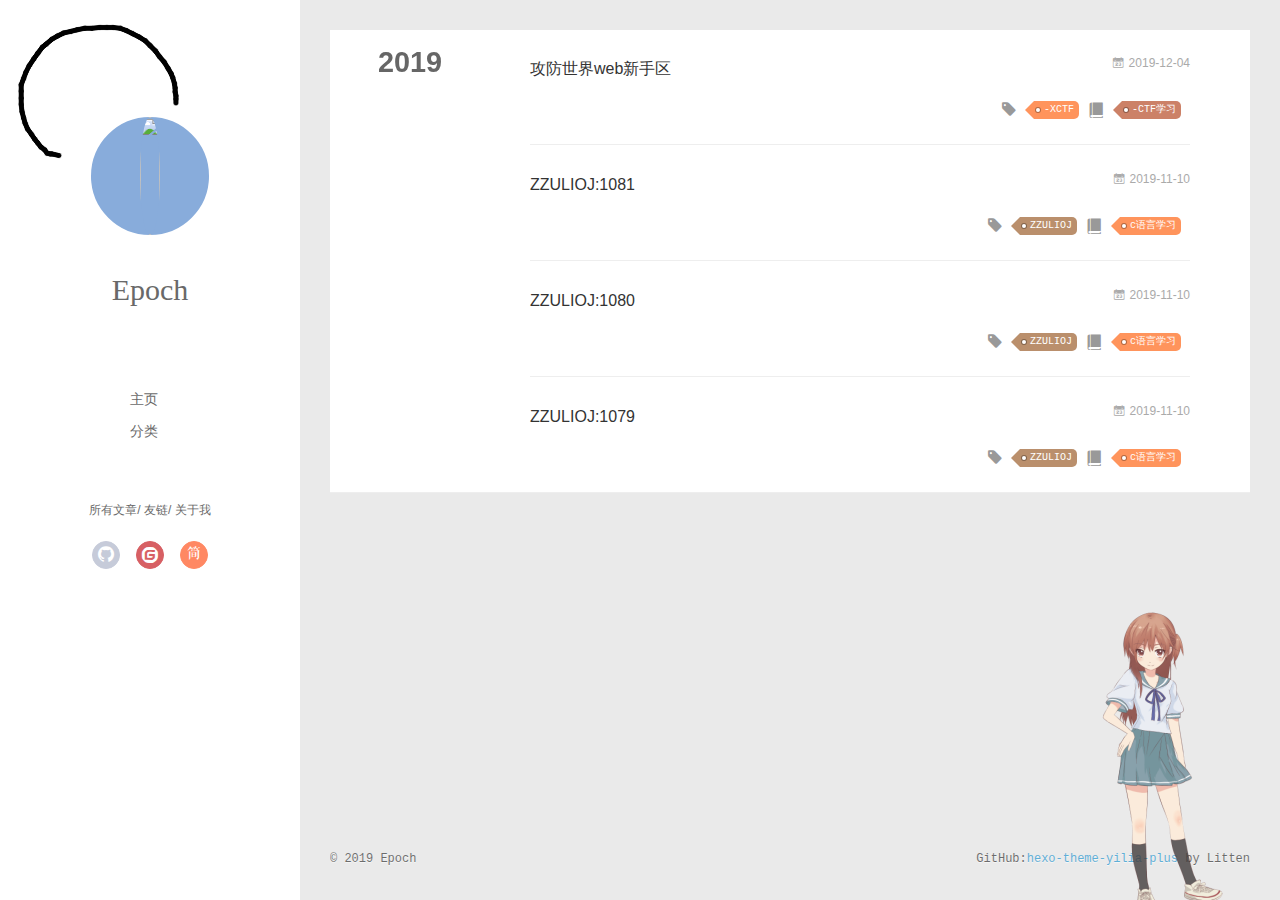
==== commit 3fc3e95d: "Site updated: 2019-12-06 17:48:37" ====
--- a/archives/index.html
+++ b/archives/index.html
@@ -424,7 +424,7 @@
     </div>
     <script>
 	var yiliaConfig = {
-		mathjax: false,
+		mathjax: true,
 		isHome: false,
 		isPost: false,
 		isArchive: true,
@@ -441,6 +441,27 @@
 <script>!function(r){function e(t){if(i[t])return i[t].exports;var n=i[t]={exports:{},id:t,loaded:!1};return r[t].call(n.exports,n,n.exports,e),n.loaded=!0,n.exports}var i={};e.m=r,e.c=i,e.p="./",e(0)}([function(t,n,r){r(208),t.exports=r(205)},function(t,n,r){var d=r(3),y=r(46),g=r(26),b=r(27),x=r(47),m="prototype",S=function(t,n,r){var e,i,o,u,c=t&S.F,f=t&S.G,a=t&S.S,s=t&S.P,l=t&S.B,h=f?d:a?d[n]||(d[n]={}):(d[n]||{})[m],v=f?y:y[n]||(y[n]={}),p=v[m]||(v[m]={});for(e in f&&(r=n),r)o=((i=!c&&h&&void 0!==h[e])?h:r)[e],u=l&&i?x(o,d):s&&"function"==typeof o?x(Function.call,o):o,h&&b(h,e,o,t&S.U),v[e]!=o&&g(v,e,u),s&&p[e]!=o&&(p[e]=o)};d.core=y,S.F=1,S.G=2,S.S=4,S.P=8,S.B=16,S.W=32,S.U=64,S.R=128,t.exports=S},function(t,n,r){var e=r(5);t.exports=function(t){if(!e(t))throw TypeError(t+" is not an object!");return t}},function(t,n){var r=t.exports="undefined"!=typeof window&&window.Math==Math?window:"undefined"!=typeof self&&self.Math==Math?self:Function("return this")();"number"==typeof __g&&(__g=r)},function(t,n){t.exports=function(t){try{return!!t()}catch(t){return!0}}},function(t,n){t.exports=function(t){return"object"==typeof t?null!==t:"function"==typeof t}},function(t,n){var r=t.exports="undefined"!=typeof window&&window.Math==Math?window:"undefined"!=typeof self&&self.Math==Math?self:Function("return this")();"number"==typeof __g&&(__g=r)},function(t,n,r){var e=r(118)("wks"),i=r(79),o=r(3).Symbol,u="function"==typeof o;(t.exports=function(t){return e[t]||(e[t]=u&&o[t]||(u?o:i)("Symbol."+t))}).store=e},function(t,n,r){var e=r(49),i=Math.min;t.exports=function(t){return 0<t?i(e(t),9007199254740991):0}},function(t,n){var r={}.hasOwnProperty;t.exports=function(t,n){return r.call(t,n)}},function(t,n,r){t.exports=!r(4)(function(){return 7!=Object.defineProperty({},"a",{get:function(){return 7}}).a})},function(t,n,r){var e=r(2),i=r(174),o=r(53),u=Object.defineProperty;n.f=r(10)?Object.defineProperty:function(t,n,r){if(e(t),n=o(n,!0),e(r),i)try{return u(t,n,r)}catch(t){}if("get"in r||"set"in r)throw TypeError("Accessors not supported!");return"value"in r&&(t[n]=r.value),t}},function(t,n,r){t.exports=!r(20)(function(){return 7!=Object.defineProperty({},"a",{get:function(){return 7}}).a})},function(t,n,r){var e=r(14),i=r(24);t.exports=r(12)?function(t,n,r){return e.f(t,n,i(1,r))}:function(t,n,r){return t[n]=r,t}},function(t,n,r){var e=r(22),i=r(60),o=r(42),u=Object.defineProperty;n.f=r(12)?Object.defineProperty:function(t,n,r){if(e(t),n=o(n,!0),e(r),i)try{return u(t,n,r)}catch(t){}if("get"in r||"set"in r)throw TypeError("Accessors not supported!");return"value"in r&&(t[n]=r.value),t}},function(t,n,r){var e=r(96),i=r(34);t.exports=function(t){return e(i(t))}},function(t,n,r){var e=r(40)("wks"),i=r(25),o=r(6).Symbol,u="function"==typeof o;(t.exports=function(t){return e[t]||(e[t]=u&&o[t]||(u?o:i)("Symbol."+t))}).store=e},function(t,n,r){var e=r(51);t.exports=function(t){return Object(e(t))}},function(t,n){t.exports=function(t){return"object"==typeof t?null!==t:"function"==typeof t}},function(t,n){var r=t.exports={version:"2.6.9"};"number"==typeof __e&&(__e=r)},function(t,n){t.exports=function(t){try{return!!t()}catch(t){return!0}}},function(t,n){t.exports=function(t){if("function"!=typeof t)throw TypeError(t+" is not a function!");return t}},function(t,n,r){var e=r(18);t.exports=function(t){if(!e(t))throw TypeError(t+" is not an object!");return t}},function(t,n){t.exports=!0},function(t,n){t.exports=function(t,n){return{enumerable:!(1&t),configurable:!(2&t),writable:!(4&t),value:n}}},function(t,n){var r=0,e=Math.random();t.exports=function(t){return"Symbol(".concat(void 0===t?"":t,")_",(++r+e).toString(36))}},function(t,n,r){var e=r(11),i=r(75);t.exports=r(10)?function(t,n,r){return e.f(t,n,i(1,r))}:function(t,n,r){return t[n]=r,t}},function(t,n,r){var o=r(3),u=r(26),c=r(30),f=r(79)("src"),e=r(219),i="toString",a=(""+e).split(i);r(46).inspectSource=function(t){return e.call(t)},(t.exports=function(t,n,r,e){var i="function"==typeof r;i&&(c(r,"name")||u(r,"name",n)),t[n]!==r&&(i&&(c(r,f)||u(r,f,t[n]?""+t[n]:a.join(String(n)))),t===o?t[n]=r:e?t[n]?t[n]=r:u(t,n,r):(delete t[n],u(t,n,r)))})(Function.prototype,i,function(){return"function"==typeof this&&this[f]||e.call(this)})},function(t,n,r){var e=r(1),i=r(4),u=r(51),c=/"/g,o=function(t,n,r,e){var i=String(u(t)),o="<"+n;return""!==r&&(o+=" "+r+'="'+String(e).replace(c,"&quot;")+'"'),o+">"+i+"</"+n+">"};t.exports=function(n,t){var r={};r[n]=t(o),e(e.P+e.F*i(function(){var t=""[n]('"');return t!==t.toLowerCase()||3<t.split('"').length}),"String",r)}},function(t,n,r){var e=r(65),i=r(35);t.exports=Object.keys||function(t){return e(t,i)}},function(t,n){var r={}.hasOwnProperty;t.exports=function(t,n){return r.call(t,n)}},function(t,n,r){var e=r(117),i=r(75),o=r(33),u=r(53),c=r(30),f=r(174),a=Object.getOwnPropertyDescriptor;n.f=r(10)?a:function(t,n){if(t=o(t),n=u(n,!0),f)try{return a(t,n)}catch(t){}if(c(t,n))return i(!e.f.call(t,n),t[n])}},function(t,n,r){var e=r(30),i=r(17),o=r(154)("IE_PROTO"),u=Object.prototype;t.exports=Object.getPrototypeOf||function(t){return t=i(t),e(t,o)?t[o]:"function"==typeof t.constructor&&t instanceof t.constructor?t.constructor.prototype:t instanceof Object?u:null}},function(t,n,r){var e=r(116),i=r(51);t.exports=function(t){return e(i(t))}},function(t,n){t.exports=function(t){if(null==t)throw TypeError("Can't call method on  "+t);return t}},function(t,n){t.exports="constructor,hasOwnProperty,isPrototypeOf,propertyIsEnumerable,toLocaleString,toString,valueOf".split(",")},function(t,n){t.exports={}},function(t,n){n.f={}.propertyIsEnumerable},function(t,n,r){var e=r(14).f,i=r(9),o=r(16)("toStringTag");t.exports=function(t,n,r){t&&!i(t=r?t:t.prototype,o)&&e(t,o,{configurable:!0,value:n})}},function(t,n,r){var e=r(40)("keys"),i=r(25);t.exports=function(t){return e[t]||(e[t]=i(t))}},function(t,n,r){var e=r(19),i=r(6),o="__core-js_shared__",u=i[o]||(i[o]={});(t.exports=function(t,n){return u[t]||(u[t]=void 0!==n?n:{})})("versions",[]).push({version:e.version,mode:r(23)?"pure":"global",copyright:"© 2019 Denis Pushkarev (zloirock.ru)"})},function(t,n){var r=Math.ceil,e=Math.floor;t.exports=function(t){return isNaN(t=+t)?0:(0<t?e:r)(t)}},function(t,n,r){var i=r(18);t.exports=function(t,n){if(!i(t))return t;var r,e;if(n&&"function"==typeof(r=t.toString)&&!i(e=r.call(t)))return e;if("function"==typeof(r=t.valueOf)&&!i(e=r.call(t)))return e;if(!n&&"function"==typeof(r=t.toString)&&!i(e=r.call(t)))return e;throw TypeError("Can't convert object to primitive value")}},function(t,n,r){var e=r(6),i=r(19),o=r(23),u=r(44),c=r(14).f;t.exports=function(t){var n=i.Symbol||(i.Symbol=o?{}:e.Symbol||{});"_"==t.charAt(0)||t in n||c(n,t,{value:u.f(t)})}},function(t,n,r){n.f=r(16)},function(t,n){var r={}.toString;t.exports=function(t){return r.call(t).slice(8,-1)}},function(t,n){var r=t.exports={version:"2.6.9"};"number"==typeof __e&&(__e=r)},function(t,n,r){var o=r(21);t.exports=function(e,i,t){if(o(e),void 0===i)return e;switch(t){case 1:return function(t){return e.call(i,t)};case 2:return function(t,n){return e.call(i,t,n)};case 3:return function(t,n,r){return e.call(i,t,n,r)}}return function(){return e.apply(i,arguments)}}},function(t,n,r){"use strict";var e=r(4);t.exports=function(t,n){return!!t&&e(function(){n?t.call(null,function(){},1):t.call(null)})}},function(t,n){var r=Math.ceil,e=Math.floor;t.exports=function(t){return isNaN(t=+t)?0:(0<t?e:r)(t)}},function(t,n,r){var x=r(47),m=r(116),S=r(17),w=r(8),e=r(138);t.exports=function(l,t){var h=1==l,v=2==l,p=3==l,d=4==l,y=6==l,g=5==l||y,b=t||e;return function(t,n,r){for(var e,i,o=S(t),u=m(o),c=x(n,r,3),f=w(u.length),a=0,s=h?b(t,f):v?b(t,0):void 0;a<f;a++)if((g||a in u)&&(i=c(e=u[a],a,o),l))if(h)s[a]=i;else if(i)switch(l){case 3:return!0;case 5:return e;case 6:return a;case 2:s.push(e)}else if(d)return!1;return y?-1:p||d?d:s}}},function(t,n){t.exports=function(t){if(null==t)throw TypeError("Can't call method on  "+t);return t}},function(t,n,r){var i=r(1),o=r(46),u=r(4);t.exports=function(t,n){var r=(o.Object||{})[t]||Object[t],e={};e[t]=n(r),i(i.S+i.F*u(function(){r(1)}),"Object",e)}},function(t,n,r){var i=r(5);t.exports=function(t,n){if(!i(t))return t;var r,e;if(n&&"function"==typeof(r=t.toString)&&!i(e=r.call(t)))return e;if("function"==typeof(r=t.valueOf)&&!i(e=r.call(t)))return e;if(!n&&"function"==typeof(r=t.toString)&&!i(e=r.call(t)))return e;throw TypeError("Can't convert object to primitive value")}},function(t,n,r){var d=r(6),y=r(19),g=r(93),b=r(13),x=r(9),m="prototype",S=function(t,n,r){var e,i,o,u=t&S.F,c=t&S.G,f=t&S.S,a=t&S.P,s=t&S.B,l=t&S.W,h=c?y:y[n]||(y[n]={}),v=h[m],p=c?d:f?d[n]:(d[n]||{})[m];for(e in c&&(r=n),r)(i=!u&&p&&void 0!==p[e])&&x(h,e)||(o=i?p[e]:r[e],h[e]=c&&"function"!=typeof p[e]?r[e]:s&&i?g(o,d):l&&p[e]==o?function(e){var t=function(t,n,r){if(this instanceof e){switch(arguments.length){case 0:return new e;case 1:return new e(t);case 2:return new e(t,n)}return new e(t,n,r)}return e.apply(this,arguments)};return t[m]=e[m],t}(o):a&&"function"==typeof o?g(Function.call,o):o,a&&((h.virtual||(h.virtual={}))[e]=o,t&S.R&&v&&!v[e]&&b(v,e,o)))};S.F=1,S.G=2,S.S=4,S.P=8,S.B=16,S.W=32,S.U=64,S.R=128,t.exports=S},function(t,n,r){var e=r(34);t.exports=function(t){return Object(e(t))}},function(t,n,r){var o=r(196),e=r(1),i=r(118)("metadata"),u=i.store||(i.store=new(r(200))),c=function(t,n,r){var e=u.get(t);if(!e){if(!r)return;u.set(t,e=new o)}var i=e.get(n);if(!i){if(!r)return;e.set(n,i=new o)}return i};t.exports={store:u,map:c,has:function(t,n,r){var e=c(n,r,!1);return void 0!==e&&e.has(t)},get:function(t,n,r){var e=c(n,r,!1);return void 0===e?void 0:e.get(t)},set:function(t,n,r,e){c(r,e,!0).set(t,n)},keys:function(t,n){var r=c(t,n,!1),e=[];return r&&r.forEach(function(t,n){e.push(n)}),e},key:function(t){return void 0===t||"symbol"==typeof t?t:String(t)},exp:function(t){e(e.S,"Reflect",t)}}},function(t,n,r){"use strict";if(r(10)){var g=r(68),b=r(3),x=r(4),m=r(1),S=r(132),e=r(159),h=r(47),w=r(70),i=r(75),_=r(26),o=r(76),u=r(49),O=r(8),E=r(194),c=r(78),f=r(53),a=r(30),M=r(81),P=r(5),v=r(17),p=r(145),j=r(72),F=r(32),A=r(73).f,d=r(161),s=r(79),l=r(7),y=r(50),I=r(120),L=r(119),N=r(162),T=r(82),k=r(125),R=r(77),C=r(137),D=r(166),G=r(11),W=r(31),U=G.f,V=W.f,B=b.RangeError,q=b.TypeError,z=b.Uint8Array,K="ArrayBuffer",H="Shared"+K,J="BYTES_PER_ELEMENT",$="prototype",Y=Array[$],X=e.ArrayBuffer,Q=e.DataView,Z=y(0),tt=y(2),nt=y(3),rt=y(4),et=y(5),it=y(6),ot=I(!0),ut=I(!1),ct=N.values,ft=N.keys,at=N.entries,st=Y.lastIndexOf,lt=Y.reduce,ht=Y.reduceRight,vt=Y.join,pt=Y.sort,dt=Y.slice,yt=Y.toString,gt=Y.toLocaleString,bt=l("iterator"),xt=l("toStringTag"),mt=s("typed_constructor"),St=s("def_constructor"),wt=S.CONSTR,_t=S.TYPED,Ot=S.VIEW,Et="Wrong length!",Mt=y(1,function(t,n){return It(L(t,t[St]),n)}),Pt=x(function(){return 1===new z(new Uint16Array([1]).buffer)[0]}),jt=!!z&&!!z[$].set&&x(function(){new z(1).set({})}),Ft=function(t,n){var r=u(t);if(r<0||r%n)throw B("Wrong offset!");return r},At=function(t){if(P(t)&&_t in t)return t;throw q(t+" is not a typed array!")},It=function(t,n){if(!(P(t)&&mt in t))throw q("It is not a typed array constructor!");return new t(n)},Lt=function(t,n){return Nt(L(t,t[St]),n)},Nt=function(t,n){for(var r=0,e=n.length,i=It(t,e);r<e;)i[r]=n[r++];return i},Tt=function(t,n,r){U(t,n,{get:function(){return this._d[r]}})},kt=function(t){var n,r,e,i,o,u,c=v(t),f=arguments.length,a=1<f?arguments[1]:void 0,s=void 0!==a,l=d(c);if(null!=l&&!p(l)){for(u=l.call(c),e=[],n=0;!(o=u.next()).done;n++)e.push(o.value);c=e}for(s&&2<f&&(a=h(a,arguments[2],2)),n=0,r=O(c.length),i=It(this,r);n<r;n++)i[n]=s?a(c[n],n):c[n];return i},Rt=function(){for(var t=0,n=arguments.length,r=It(this,n);t<n;)r[t]=arguments[t++];return r},Ct=!!z&&x(function(){gt.call(new z(1))}),Dt=function(){return gt.apply(Ct?dt.call(At(this)):At(this),arguments)},Gt={copyWithin:function(t,n){return D.call(At(this),t,n,2<arguments.length?arguments[2]:void 0)},every:function(t){return rt(At(this),t,1<arguments.length?arguments[1]:void 0)},fill:function(t){return C.apply(At(this),arguments)},filter:function(t){return Lt(this,tt(At(this),t,1<arguments.length?arguments[1]:void 0))},find:function(t){return et(At(this),t,1<arguments.length?arguments[1]:void 0)},findIndex:function(t){return it(At(this),t,1<arguments.length?arguments[1]:void 0)},forEach:function(t){Z(At(this),t,1<arguments.length?arguments[1]:void 0)},indexOf:function(t){return ut(At(this),t,1<arguments.length?arguments[1]:void 0)},includes:function(t){return ot(At(this),t,1<arguments.length?arguments[1]:void 0)},join:function(t){return vt.apply(At(this),arguments)},lastIndexOf:function(t){return st.apply(At(this),arguments)},map:function(t){return Mt(At(this),t,1<arguments.length?arguments[1]:void 0)},reduce:function(t){return lt.apply(At(this),arguments)},reduceRight:function(t){return ht.apply(At(this),arguments)},reverse:function(){for(var t,n=this,r=At(n).length,e=Math.floor(r/2),i=0;i<e;)t=n[i],n[i++]=n[--r],n[r]=t;return n},some:function(t){return nt(At(this),t,1<arguments.length?arguments[1]:void 0)},sort:function(t){return pt.call(At(this),t)},subarray:function(t,n){var r=At(this),e=r.length,i=c(t,e);return new(L(r,r[St]))(r.buffer,r.byteOffset+i*r.BYTES_PER_ELEMENT,O((void 0===n?e:c(n,e))-i))}},Wt=function(t,n){return Lt(this,dt.call(At(this),t,n))},Ut=function(t){At(this);var n=Ft(arguments[1],1),r=this.length,e=v(t),i=O(e.length),o=0;if(r<i+n)throw B(Et);for(;o<i;)this[n+o]=e[o++]},Vt={entries:function(){return at.call(At(this))},keys:function(){return ft.call(At(this))},values:function(){return ct.call(At(this))}},Bt=function(t,n){return P(t)&&t[_t]&&"symbol"!=typeof n&&n in t&&String(+n)==String(n)},qt=function(t,n){return Bt(t,n=f(n,!0))?i(2,t[n]):V(t,n)},zt=function(t,n,r){return!(Bt(t,n=f(n,!0))&&P(r)&&a(r,"value"))||a(r,"get")||a(r,"set")||r.configurable||a(r,"writable")&&!r.writable||a(r,"enumerable")&&!r.enumerable?U(t,n,r):(t[n]=r.value,t)};wt||(W.f=qt,G.f=zt),m(m.S+m.F*!wt,"Object",{getOwnPropertyDescriptor:qt,defineProperty:zt}),x(function(){yt.call({})})&&(yt=gt=function(){return vt.call(this)});var Kt=o({},Gt);o(Kt,Vt),_(Kt,bt,Vt.values),o(Kt,{slice:Wt,set:Ut,constructor:function(){},toString:yt,toLocaleString:Dt}),Tt(Kt,"buffer","b"),Tt(Kt,"byteOffset","o"),Tt(Kt,"byteLength","l"),Tt(Kt,"length","e"),U(Kt,xt,{get:function(){return this[_t]}}),t.exports=function(t,l,n,o){var h=t+((o=!!o)?"Clamped":"")+"Array",r="get"+t,u="set"+t,v=b[h],c=v||{},e=v&&F(v),i=!v||!S.ABV,f={},a=v&&v[$],p=function(t,i){U(t,i,{get:function(){return t=i,(n=this._d).v[r](t*l+n.o,Pt);var t,n},set:function(t){return n=i,r=t,e=this._d,o&&(r=(r=Math.round(r))<0?0:255<r?255:255&r),void e.v[u](n*l+e.o,r,Pt);var n,r,e},enumerable:!0})};i?(v=n(function(t,n,r,e){w(t,v,h,"_d");var i,o,u,c,f=0,a=0;if(P(n)){if(!(n instanceof X||(c=M(n))==K||c==H))return _t in n?Nt(v,n):kt.call(v,n);i=n,a=Ft(r,l);var s=n.byteLength;if(void 0===e){if(s%l)throw B(Et);if((o=s-a)<0)throw B(Et)}else if(s<(o=O(e)*l)+a)throw B(Et);u=o/l}else u=E(n),i=new X(o=u*l);for(_(t,"_d",{b:i,o:a,l:o,e:u,v:new Q(i)});f<u;)p(t,f++)}),a=v[$]=j(Kt),_(a,"constructor",v)):x(function(){v(1)})&&x(function(){new v(-1)})&&k(function(t){new v,new v(null),new v(1.5),new v(t)},!0)||(v=n(function(t,n,r,e){var i;return w(t,v,h),P(n)?n instanceof X||(i=M(n))==K||i==H?void 0!==e?new c(n,Ft(r,l),e):void 0!==r?new c(n,Ft(r,l)):new c(n):_t in n?Nt(v,n):kt.call(v,n):new c(E(n))}),Z(e!==Function.prototype?A(c).concat(A(e)):A(c),function(t){t in v||_(v,t,c[t])}),v[$]=a,g||(a.constructor=v));var s=a[bt],d=!!s&&("values"==s.name||null==s.name),y=Vt.values;_(v,mt,!0),_(a,_t,h),_(a,Ot,!0),_(a,St,v),(o?new v(1)[xt]==h:xt in a)||U(a,xt,{get:function(){return h}}),f[h]=v,m(m.G+m.W+m.F*(v!=c),f),m(m.S,h,{BYTES_PER_ELEMENT:l}),m(m.S+m.F*x(function(){c.of.call(v,1)}),h,{from:kt,of:Rt}),J in a||_(a,J,l),m(m.P,h,Gt),R(h),m(m.P+m.F*jt,h,{set:Ut}),m(m.P+m.F*!d,h,Vt),g||a.toString==yt||(a.toString=yt),m(m.P+m.F*x(function(){new v(1).slice()}),h,{slice:Wt}),m(m.P+m.F*(x(function(){return[1,2].toLocaleString()!=new v([1,2]).toLocaleString()})||!x(function(){a.toLocaleString.call([1,2])})),h,{toLocaleString:Dt}),T[h]=d?s:y,g||d||_(a,bt,y)}}else t.exports=function(){}},function(t,n){var r={}.toString;t.exports=function(t){return r.call(t).slice(8,-1)}},function(t,n,r){var e=r(18),i=r(6).document,o=e(i)&&e(i.createElement);t.exports=function(t){return o?i.createElement(t):{}}},function(t,n,r){t.exports=!r(12)&&!r(20)(function(){return 7!=Object.defineProperty(r(59)("div"),"a",{get:function(){return 7}}).a})},function(t,n,r){"use strict";var x=r(23),m=r(54),S=r(66),w=r(13),_=r(36),O=r(98),E=r(38),M=r(104),P=r(16)("iterator"),j=!([].keys&&"next"in[].keys()),F="values",A=function(){return this};t.exports=function(t,n,r,e,i,o,u){O(r,n,e);var c,f,a,s=function(t){if(!j&&t in p)return p[t];switch(t){case"keys":case F:return function(){return new r(this,t)}}return function(){return new r(this,t)}},l=n+" Iterator",h=i==F,v=!1,p=t.prototype,d=p[P]||p["@@iterator"]||i&&p[i],y=d||s(i),g=i?h?s("entries"):y:void 0,b="Array"==n&&p.entries||d;if(b&&((a=M(b.call(new t)))!==Object.prototype&&a.next&&(E(a,l,!0),x||"function"==typeof a[P]||w(a,P,A))),h&&d&&d.name!==F&&(v=!0,y=function(){return d.call(this)}),x&&!u||!j&&!v&&p[P]||w(p,P,y),_[n]=y,_[l]=A,i)if(c={values:h?y:s(F),keys:o?y:s("keys"),entries:g},u)for(f in c)f in p||S(p,f,c[f]);else m(m.P+m.F*(j||v),n,c);return c}},function(t,n,e){var i=e(22),o=e(101),u=e(35),c=e(39)("IE_PROTO"),f=function(){},a="prototype",s=function(){var t,n=e(59)("iframe"),r=u.length;for(n.style.display="none",e(95).appendChild(n),n.src="javascript:",(t=n.contentWindow.document).open(),t.write("<script>document.F=Object<\/script>"),t.close(),s=t.F;r--;)delete s[a][u[r]];return s()};t.exports=Object.create||function(t,n){var r;return null!==t?(f[a]=i(t),r=new f,f[a]=null,r[c]=t):r=s(),void 0===n?r:o(r,n)}},function(t,n,r){var e=r(65),i=r(35).concat("length","prototype");n.f=Object.getOwnPropertyNames||function(t){return e(t,i)}},function(t,n){n.f=Object.getOwnPropertySymbols},function(t,n,r){var u=r(9),c=r(15),f=r(92)(!1),a=r(39)("IE_PROTO");t.exports=function(t,n){var r,e=c(t),i=0,o=[];for(r in e)r!=a&&u(e,r)&&o.push(r);for(;n.length>i;)u(e,r=n[i++])&&(~f(o,r)||o.push(r));return o}},function(t,n,r){t.exports=r(13)},function(t,n,r){var e=r(7)("unscopables"),i=Array.prototype;null==i[e]&&r(26)(i,e,{}),t.exports=function(t){i[e][t]=!0}},function(t,n){t.exports=!1},function(t,n,r){var e=r(79)("meta"),i=r(5),o=r(30),u=r(11).f,c=0,f=Object.isExtensible||function(){return!0},a=!r(4)(function(){return f(Object.preventExtensions({}))}),s=function(t){u(t,e,{value:{i:"O"+ ++c,w:{}}})},l=t.exports={KEY:e,NEED:!1,fastKey:function(t,n){if(!i(t))return"symbol"==typeof t?t:("string"==typeof t?"S":"P")+t;if(!o(t,e)){if(!f(t))return"F";if(!n)return"E";s(t)}return t[e].i},getWeak:function(t,n){if(!o(t,e)){if(!f(t))return!0;if(!n)return!1;s(t)}return t[e].w},onFreeze:function(t){return a&&l.NEED&&f(t)&&!o(t,e)&&s(t),t}}},function(t,n){t.exports=function(t,n,r,e){if(!(t instanceof n)||void 0!==e&&e in t)throw TypeError(r+": incorrect invocation!");return t}},function(t,n,r){var h=r(47),v=r(177),p=r(145),d=r(2),y=r(8),g=r(161),b={},x={};(n=t.exports=function(t,n,r,e,i){var o,u,c,f,a=i?function(){return t}:g(t),s=h(r,e,n?2:1),l=0;if("function"!=typeof a)throw TypeError(t+" is not iterable!");if(p(a)){for(o=y(t.length);l<o;l++)if((f=n?s(d(u=t[l])[0],u[1]):s(t[l]))===b||f===x)return f}else for(c=a.call(t);!(u=c.next()).done;)if((f=v(c,s,u.value,n))===b||f===x)return f}).BREAK=b,n.RETURN=x},function(t,n,e){var i=e(2),o=e(183),u=e(141),c=e(154)("IE_PROTO"),f=function(){},a="prototype",s=function(){var t,n=e(140)("iframe"),r=u.length;for(n.style.display="none",e(143).appendChild(n),n.src="javascript:",(t=n.contentWindow.document).open(),t.write("<script>document.F=Object<\/script>"),t.close(),s=t.F;r--;)delete s[a][u[r]];return s()};t.exports=Object.create||function(t,n){var r;return null!==t?(f[a]=i(t),r=new f,f[a]=null,r[c]=t):r=s(),void 0===n?r:o(r,n)}},function(t,n,r){var e=r(185),i=r(141).concat("length","prototype");n.f=Object.getOwnPropertyNames||function(t){return e(t,i)}},function(t,n,r){var e=r(185),i=r(141);t.exports=Object.keys||function(t){return e(t,i)}},function(t,n){t.exports=function(t,n){return{enumerable:!(1&t),configurable:!(2&t),writable:!(4&t),value:n}}},function(t,n,r){var i=r(27);t.exports=function(t,n,r){for(var e in n)i(t,e,n[e],r);return t}},function(t,n,r){"use strict";var e=r(3),i=r(11),o=r(10),u=r(7)("species");t.exports=function(t){var n=e[t];o&&n&&!n[u]&&i.f(n,u,{configurable:!0,get:function(){return this}})}},function(t,n,r){var e=r(49),i=Math.max,o=Math.min;t.exports=function(t,n){return(t=e(t))<0?i(t+n,0):o(t,n)}},function(t,n){var r=0,e=Math.random();t.exports=function(t){return"Symbol(".concat(void 0===t?"":t,")_",(++r+e).toString(36))}},function(t,n,r){var e=r(5);t.exports=function(t,n){if(!e(t)||t._t!==n)throw TypeError("Incompatible receiver, "+n+" required!");return t}},function(t,n,r){var i=r(45),o=r(7)("toStringTag"),u="Arguments"==i(function(){return arguments}());t.exports=function(t){var n,r,e;return void 0===t?"Undefined":null===t?"Null":"string"==typeof(r=function(t,n){try{return t[n]}catch(t){}}(n=Object(t),o))?r:u?i(n):"Object"==(e=i(n))&&"function"==typeof n.callee?"Arguments":e}},function(t,n){t.exports={}},function(t,n,r){var e=r(11).f,i=r(30),o=r(7)("toStringTag");t.exports=function(t,n,r){t&&!i(t=r?t:t.prototype,o)&&e(t,o,{configurable:!0,value:n})}},function(t,n,r){var u=r(1),e=r(51),c=r(4),f=r(157),i="["+f+"]",o=RegExp("^"+i+i+"*"),a=RegExp(i+i+"*$"),s=function(t,n,r){var e={},i=c(function(){return!!f[t]()||"​ "!="​ "[t]()}),o=e[t]=i?n(l):f[t];r&&(e[r]=o),u(u.P+u.F*i,"String",e)},l=s.trim=function(t,n){return t=String(e(t)),1&n&&(t=t.replace(o,"")),2&n&&(t=t.replace(a,"")),t};t.exports=s},function(t,n,r){t.exports={default:r(88),__esModule:!0}},function(t,n,r){t.exports={default:r(89),__esModule:!0}},function(t,n,r){"use strict";function e(t){return t&&t.__esModule?t:{default:t}}n.__esModule=!0;var i=e(r(86)),o=e(r(85)),u="function"==typeof o.default&&"symbol"==typeof i.default?function(t){return typeof t}:function(t){return t&&"function"==typeof o.default&&t.constructor===o.default&&t!==o.default.prototype?"symbol":typeof t};n.default="function"==typeof o.default&&"symbol"===u(i.default)?function(t){return void 0===t?"undefined":u(t)}:function(t){return t&&"function"==typeof o.default&&t.constructor===o.default&&t!==o.default.prototype?"symbol":void 0===t?"undefined":u(t)}},function(t,n,r){r(111),r(109),r(112),r(113),t.exports=r(19).Symbol},function(t,n,r){r(110),r(114),t.exports=r(44).f("iterator")},function(t,n){t.exports=function(t){if("function"!=typeof t)throw TypeError(t+" is not a function!");return t}},function(t,n){t.exports=function(){}},function(t,n,r){var f=r(15),a=r(107),s=r(106);t.exports=function(c){return function(t,n,r){var e,i=f(t),o=a(i.length),u=s(r,o);if(c&&n!=n){for(;u<o;)if((e=i[u++])!=e)return!0}else for(;u<o;u++)if((c||u in i)&&i[u]===n)return c||u||0;return!c&&-1}}},function(t,n,r){var o=r(90);t.exports=function(e,i,t){if(o(e),void 0===i)return e;switch(t){case 1:return function(t){return e.call(i,t)};case 2:return function(t,n){return e.call(i,t,n)};case 3:return function(t,n,r){return e.call(i,t,n,r)}}return function(){return e.apply(i,arguments)}}},function(t,n,r){var c=r(29),f=r(64),a=r(37);t.exports=function(t){var n=c(t),r=f.f;if(r)for(var e,i=r(t),o=a.f,u=0;i.length>u;)o.call(t,e=i[u++])&&n.push(e);return n}},function(t,n,r){var e=r(6).document;t.exports=e&&e.documentElement},function(t,n,r){var e=r(58);t.exports=Object("z").propertyIsEnumerable(0)?Object:function(t){return"String"==e(t)?t.split(""):Object(t)}},function(t,n,r){var e=r(58);t.exports=Array.isArray||function(t){return"Array"==e(t)}},function(t,n,r){"use strict";var e=r(62),i=r(24),o=r(38),u={};r(13)(u,r(16)("iterator"),function(){return this}),t.exports=function(t,n,r){t.prototype=e(u,{next:i(1,r)}),o(t,n+" Iterator")}},function(t,n){t.exports=function(t,n){return{value:n,done:!!t}}},function(t,n,r){var e=r(25)("meta"),i=r(18),o=r(9),u=r(14).f,c=0,f=Object.isExtensible||function(){return!0},a=!r(20)(function(){return f(Object.preventExtensions({}))}),s=function(t){u(t,e,{value:{i:"O"+ ++c,w:{}}})},l=t.exports={KEY:e,NEED:!1,fastKey:function(t,n){if(!i(t))return"symbol"==typeof t?t:("string"==typeof t?"S":"P")+t;if(!o(t,e)){if(!f(t))return"F";if(!n)return"E";s(t)}return t[e].i},getWeak:function(t,n){if(!o(t,e)){if(!f(t))return!0;if(!n)return!1;s(t)}return t[e].w},onFreeze:function(t){return a&&l.NEED&&f(t)&&!o(t,e)&&s(t),t}}},function(t,n,r){var u=r(14),c=r(22),f=r(29);t.exports=r(12)?Object.defineProperties:function(t,n){c(t);for(var r,e=f(n),i=e.length,o=0;o<i;)u.f(t,r=e[o++],n[r]);return t}},function(t,n,r){var e=r(37),i=r(24),o=r(15),u=r(42),c=r(9),f=r(60),a=Object.getOwnPropertyDescriptor;n.f=r(12)?a:function(t,n){if(t=o(t),n=u(n,!0),f)try{return a(t,n)}catch(t){}if(c(t,n))return i(!e.f.call(t,n),t[n])}},function(t,n,r){var e=r(15),i=r(63).f,o={}.toString,u="object"==typeof window&&window&&Object.getOwnPropertyNames?Object.getOwnPropertyNames(window):[];t.exports.f=function(t){return u&&"[object Window]"==o.call(t)?function(t){try{return i(t)}catch(t){return u.slice()}}(t):i(e(t))}},function(t,n,r){var e=r(9),i=r(55),o=r(39)("IE_PROTO"),u=Object.prototype;t.exports=Object.getPrototypeOf||function(t){return t=i(t),e(t,o)?t[o]:"function"==typeof t.constructor&&t instanceof t.constructor?t.constructor.prototype:t instanceof Object?u:null}},function(t,n,r){var f=r(41),a=r(34);t.exports=function(c){return function(t,n){var r,e,i=String(a(t)),o=f(n),u=i.length;return o<0||u<=o?c?"":void 0:(r=i.charCodeAt(o))<55296||56319<r||o+1===u||(e=i.charCodeAt(o+1))<56320||57343<e?c?i.charAt(o):r:c?i.slice(o,o+2):e-56320+(r-55296<<10)+65536}}},function(t,n,r){var e=r(41),i=Math.max,o=Math.min;t.exports=function(t,n){return(t=e(t))<0?i(t+n,0):o(t,n)}},function(t,n,r){var e=r(41),i=Math.min;t.exports=function(t){return 0<t?i(e(t),9007199254740991):0}},function(t,n,r){"use strict";var e=r(91),i=r(99),o=r(36),u=r(15);t.exports=r(61)(Array,"Array",function(t,n){this._t=u(t),this._i=0,this._k=n},function(){var t=this._t,n=this._k,r=this._i++;return!t||r>=t.length?(this._t=void 0,i(1)):i(0,"keys"==n?r:"values"==n?t[r]:[r,t[r]])},"values"),o.Arguments=o.Array,e("keys"),e("values"),e("entries")},function(t,n){},function(t,n,r){"use strict";var e=r(105)(!0);r(61)(String,"String",function(t){this._t=String(t),this._i=0},function(){var t,n=this._t,r=this._i;return r>=n.length?{value:void 0,done:!0}:(t=e(n,r),this._i+=t.length,{value:t,done:!1})})},function(t,n,r){"use strict";var e=r(6),u=r(9),i=r(12),o=r(54),c=r(66),f=r(100).KEY,a=r(20),s=r(40),l=r(38),h=r(25),v=r(16),p=r(44),d=r(43),y=r(94),g=r(97),b=r(22),x=r(18),m=r(55),S=r(15),w=r(42),_=r(24),O=r(62),E=r(103),M=r(102),P=r(64),j=r(14),F=r(29),A=M.f,I=j.f,L=E.f,N=e.Symbol,T=e.JSON,k=T&&T.stringify,R="prototype",C=v("_hidden"),D=v("toPrimitive"),G={}.propertyIsEnumerable,W=s("symbol-registry"),U=s("symbols"),V=s("op-symbols"),B=Object[R],q="function"==typeof N&&!!P.f,z=e.QObject,K=!z||!z[R]||!z[R].findChild,H=i&&a(function(){return 7!=O(I({},"a",{get:function(){return I(this,"a",{value:7}).a}})).a})?function(t,n,r){var e=A(B,n);e&&delete B[n],I(t,n,r),e&&t!==B&&I(B,n,e)}:I,J=function(t){var n=U[t]=O(N[R]);return n._k=t,n},$=q&&"symbol"==typeof N.iterator?function(t){return"symbol"==typeof t}:function(t){return t instanceof N},Y=function(t,n,r){return t===B&&Y(V,n,r),b(t),n=w(n,!0),b(r),u(U,n)?(r.enumerable?(u(t,C)&&t[C][n]&&(t[C][n]=!1),r=O(r,{enumerable:_(0,!1)})):(u(t,C)||I(t,C,_(1,{})),t[C][n]=!0),H(t,n,r)):I(t,n,r)},X=function(t,n){b(t);for(var r,e=y(n=S(n)),i=0,o=e.length;i<o;)Y(t,r=e[i++],n[r]);return t},Q=function(t){var n=G.call(this,t=w(t,!0));return!(this===B&&u(U,t)&&!u(V,t))&&(!(n||!u(this,t)||!u(U,t)||u(this,C)&&this[C][t])||n)},Z=function(t,n){if(t=S(t),n=w(n,!0),t!==B||!u(U,n)||u(V,n)){var r=A(t,n);return!r||!u(U,n)||u(t,C)&&t[C][n]||(r.enumerable=!0),r}},tt=function(t){for(var n,r=L(S(t)),e=[],i=0;r.length>i;)u(U,n=r[i++])||n==C||n==f||e.push(n);return e},nt=function(t){for(var n,r=t===B,e=L(r?V:S(t)),i=[],o=0;e.length>o;)!u(U,n=e[o++])||r&&!u(B,n)||i.push(U[n]);return i};q||(c((N=function(){if(this instanceof N)throw TypeError("Symbol is not a constructor!");var n=h(0<arguments.length?arguments[0]:void 0),r=function(t){this===B&&r.call(V,t),u(this,C)&&u(this[C],n)&&(this[C][n]=!1),H(this,n,_(1,t))};return i&&K&&H(B,n,{configurable:!0,set:r}),J(n)})[R],"toString",function(){return this._k}),M.f=Z,j.f=Y,r(63).f=E.f=tt,r(37).f=Q,P.f=nt,i&&!r(23)&&c(B,"propertyIsEnumerable",Q,!0),p.f=function(t){return J(v(t))}),o(o.G+o.W+o.F*!q,{Symbol:N});for(var rt="hasInstance,isConcatSpreadable,iterator,match,replace,search,species,split,toPrimitive,toStringTag,unscopables".split(","),et=0;rt.length>et;)v(rt[et++]);for(var it=F(v.store),ot=0;it.length>ot;)d(it[ot++]);o(o.S+o.F*!q,"Symbol",{for:function(t){return u(W,t+="")?W[t]:W[t]=N(t)},keyFor:function(t){if(!$(t))throw TypeError(t+" is not a symbol!");for(var n in W)if(W[n]===t)return n},useSetter:function(){K=!0},useSimple:function(){K=!1}}),o(o.S+o.F*!q,"Object",{create:function(t,n){return void 0===n?O(t):X(O(t),n)},defineProperty:Y,defineProperties:X,getOwnPropertyDescriptor:Z,getOwnPropertyNames:tt,getOwnPropertySymbols:nt});var ut=a(function(){P.f(1)});o(o.S+o.F*ut,"Object",{getOwnPropertySymbols:function(t){return P.f(m(t))}}),T&&o(o.S+o.F*(!q||a(function(){var t=N();return"[null]"!=k([t])||"{}"!=k({a:t})||"{}"!=k(Object(t))})),"JSON",{stringify:function(t){for(var n,r,e=[t],i=1;arguments.length>i;)e.push(arguments[i++]);if(r=n=e[1],(x(n)||void 0!==t)&&!$(t))return g(n)||(n=function(t,n){if("function"==typeof r&&(n=r.call(this,t,n)),!$(n))return n}),e[1]=n,k.apply(T,e)}}),N[R][D]||r(13)(N[R],D,N[R].valueOf),l(N,"Symbol"),l(Math,"Math",!0),l(e.JSON,"JSON",!0)},function(t,n,r){r(43)("asyncIterator")},function(t,n,r){r(43)("observable")},function(t,n,r){r(108);for(var e=r(6),i=r(13),o=r(36),u=r(16)("toStringTag"),c="CSSRuleList,CSSStyleDeclaration,CSSValueList,ClientRectList,DOMRectList,DOMStringList,DOMTokenList,DataTransferItemList,FileList,HTMLAllCollection,HTMLCollection,HTMLFormElement,HTMLSelectElement,MediaList,MimeTypeArray,NamedNodeMap,NodeList,PaintRequestList,Plugin,PluginArray,SVGLengthList,SVGNumberList,SVGPathSegList,SVGPointList,SVGStringList,SVGTransformList,SourceBufferList,StyleSheetList,TextTrackCueList,TextTrackList,TouchList".split(","),f=0;f<c.length;f++){var a=c[f],s=e[a],l=s&&s.prototype;l&&!l[u]&&i(l,u,a),o[a]=o.Array}},function(t,n,r){"use strict";var e=r(2);t.exports=function(){var t=e(this),n="";return t.global&&(n+="g"),t.ignoreCase&&(n+="i"),t.multiline&&(n+="m"),t.unicode&&(n+="u"),t.sticky&&(n+="y"),n}},function(t,n,r){var e=r(45);t.exports=Object("z").propertyIsEnumerable(0)?Object:function(t){return"String"==e(t)?t.split(""):Object(t)}},function(t,n){n.f={}.propertyIsEnumerable},function(t,n,r){var e=r(46),i=r(3),o="__core-js_shared__",u=i[o]||(i[o]={});(t.exports=function(t,n){return u[t]||(u[t]=void 0!==n?n:{})})("versions",[]).push({version:e.version,mode:r(68)?"pure":"global",copyright:"© 2019 Denis Pushkarev (zloirock.ru)"})},function(t,n,r){var i=r(2),o=r(21),u=r(7)("species");t.exports=function(t,n){var r,e=i(t).constructor;return void 0===e||null==(r=i(e)[u])?n:o(r)}},function(t,n,r){var f=r(33),a=r(8),s=r(78);t.exports=function(c){return function(t,n,r){var e,i=f(t),o=a(i.length),u=s(r,o);if(c&&n!=n){for(;u<o;)if((e=i[u++])!=e)return!0}else for(;u<o;u++)if((c||u in i)&&i[u]===n)return c||u||0;return!c&&-1}}},function(t,n,r){"use strict";var g=r(3),b=r(1),x=r(27),m=r(76),S=r(69),w=r(71),_=r(70),O=r(5),E=r(4),M=r(125),P=r(83),j=r(144);t.exports=function(e,t,n,r,i,o){var u=g[e],c=u,f=i?"set":"add",a=c&&c.prototype,s={},l=function(t){var r=a[t];x(a,t,"delete"==t?function(t){return!(o&&!O(t))&&r.call(this,0===t?0:t)}:"has"==t?function(t){return!(o&&!O(t))&&r.call(this,0===t?0:t)}:"get"==t?function(t){return o&&!O(t)?void 0:r.call(this,0===t?0:t)}:"add"==t?function(t){return r.call(this,0===t?0:t),this}:function(t,n){return r.call(this,0===t?0:t,n),this})};if("function"==typeof c&&(o||a.forEach&&!E(function(){(new c).entries().next()}))){var h=new c,v=h[f](o?{}:-0,1)!=h,p=E(function(){h.has(1)}),d=M(function(t){new c(t)}),y=!o&&E(function(){for(var t=new c,n=5;n--;)t[f](n,n);return!t.has(-0)});d||(((c=t(function(t,n){_(t,c,e);var r=j(new u,t,c);return null!=n&&w(n,i,r[f],r),r})).prototype=a).constructor=c),(p||y)&&(l("delete"),l("has"),i&&l("get")),(y||v)&&l(f),o&&a.clear&&delete a.clear}else c=r.getConstructor(t,e,i,f),m(c.prototype,n),S.NEED=!0;return P(c,e),s[e]=c,b(b.G+b.W+b.F*(c!=u),s),o||r.setStrong(c,e,i),c}},function(t,n,r){"use strict";r(197);var s=r(27),l=r(26),h=r(4),v=r(51),p=r(7),d=r(152),y=p("species"),g=!h(function(){var t=/./;return t.exec=function(){var t=[];return t.groups={a:"7"},t},"7"!=="".replace(t,"$<a>")}),b=function(){var t=/(?:)/,n=t.exec;t.exec=function(){return n.apply(this,arguments)};var r="ab".split(t);return 2===r.length&&"a"===r[0]&&"b"===r[1]}();t.exports=function(r,t,n){var e=p(r),o=!h(function(){var t={};return t[e]=function(){return 7},7!=""[r](t)}),i=o?!h(function(){var t=!1,n=/a/;return n.exec=function(){return t=!0,null},"split"===r&&(n.constructor={},n.constructor[y]=function(){return n}),n[e](""),!t}):void 0;if(!o||!i||"replace"===r&&!g||"split"===r&&!b){var u=/./[e],c=n(v,e,""[r],function(t,n,r,e,i){return n.exec===d?o&&!i?{done:!0,value:u.call(n,r,e)}:{done:!0,value:t.call(r,n,e)}:{done:!1}}),f=c[0],a=c[1];s(String.prototype,r,f),l(RegExp.prototype,e,2==t?function(t,n){return a.call(t,this,n)}:function(t){return a.call(t,this)})}}},function(t,n,r){var e=r(45);t.exports=Array.isArray||function(t){return"Array"==e(t)}},function(t,n,r){var e=r(5),i=r(45),o=r(7)("match");t.exports=function(t){var n;return e(t)&&(void 0!==(n=t[o])?!!n:"RegExp"==i(t))}},function(t,n,r){var o=r(7)("iterator"),u=!1;try{var e=[7][o]();e.return=function(){u=!0},Array.from(e,function(){throw 2})}catch(t){}t.exports=function(t,n){if(!n&&!u)return!1;var r=!1;try{var e=[7],i=e[o]();i.next=function(){return{done:r=!0}},e[o]=function(){return i},t(e)}catch(t){}return r}},function(t,n,r){"use strict";t.exports=r(68)||!r(4)(function(){var t=Math.random();__defineSetter__.call(null,t,function(){}),delete r(3)[t]})},function(t,n){n.f=Object.getOwnPropertySymbols},function(t,n,r){"use strict";var i=r(81),o=RegExp.prototype.exec;t.exports=function(t,n){var r=t.exec;if("function"==typeof r){var e=r.call(t,n);if("object"!=typeof e)throw new TypeError("RegExp exec method returned something other than an Object or null");return e}if("RegExp"!==i(t))throw new TypeError("RegExp#exec called on incompatible receiver");return o.call(t,n)}},function(t,n,r){"use strict";var e=r(1),u=r(21),c=r(47),f=r(71);t.exports=function(t){e(e.S,t,{from:function(t){var n,r,e,i,o=arguments[1];return u(this),(n=void 0!==o)&&u(o),null==t?new this:(r=[],n?(e=0,i=c(o,arguments[2],2),f(t,!1,function(t){r.push(i(t,e++))})):f(t,!1,r.push,r),new this(r))}})}},function(t,n,r){"use strict";var e=r(1);t.exports=function(t){e(e.S,t,{of:function(){for(var t=arguments.length,n=new Array(t);t--;)n[t]=arguments[t];return new this(n)}})}},function(t,n,r){var f=r(49),a=r(51);t.exports=function(c){return function(t,n){var r,e,i=String(a(t)),o=f(n),u=i.length;return o<0||u<=o?c?"":void 0:(r=i.charCodeAt(o))<55296||56319<r||o+1===u||(e=i.charCodeAt(o+1))<56320||57343<e?c?i.charAt(o):r:c?i.slice(o,o+2):e-56320+(r-55296<<10)+65536}}},function(t,n,r){for(var e,i=r(3),o=r(26),u=r(79),c=u("typed_array"),f=u("view"),a=!(!i.ArrayBuffer||!i.DataView),s=a,l=0,h="Int8Array,Uint8Array,Uint8ClampedArray,Int16Array,Uint16Array,Int32Array,Uint32Array,Float32Array,Float64Array".split(",");l<9;)(e=i[h[l++]])?(o(e.prototype,c,!0),o(e.prototype,f,!0)):s=!1;t.exports={ABV:a,CONSTR:s,TYPED:c,VIEW:f}},function(t,n,r){var e=r(3).navigator;t.exports=e&&e.userAgent||""},function(t,n){"use strict";var r,e={versions:(r=window.navigator.userAgent,{trident:-1<r.indexOf("Trident"),presto:-1<r.indexOf("Presto"),webKit:-1<r.indexOf("AppleWebKit"),gecko:-1<r.indexOf("Gecko")&&-1==r.indexOf("KHTML"),mobile:!!r.match(/AppleWebKit.*Mobile.*/),ios:!!r.match(/\(i[^;]+;( U;)? CPU.+Mac OS X/),android:-1<r.indexOf("Android")||-1<r.indexOf("Linux"),iPhone:-1<r.indexOf("iPhone")||-1<r.indexOf("Mac"),iPad:-1<r.indexOf("iPad"),webApp:-1==r.indexOf("Safari"),weixin:-1==r.indexOf("MicroMessenger")})};t.exports=e},function(t,n,r){"use strict";var e,i=r(87),l=(e=i)&&e.__esModule?e:{default:e},h=function(){function n(t,n,r){return n||r?String.fromCharCode(n||r):o[t]||t}function r(t){return s[t]}var e=/&quot;|&lt;|&gt;|&amp;|&nbsp;|&apos;|&#(\d+);|&#(\d+)/g,i=/['<> "&]/g,o={"&quot;":'"',"&lt;":"<","&gt;":">","&amp;":"&","&nbsp;":" "},u=/\u00a0/g,c=/<br\s*\/?>/gi,f=/\r?\n/g,a=/\s/g,s={};for(var t in o)s[o[t]]=t;return o["&apos;"]="'",s["'"]="&#39;",{encode:function(t){return t?(""+t).replace(i,r).replace(f,"<br/>").replace(a,"&nbsp;"):""},decode:function(t){return t?(""+t).replace(c,"\n").replace(e,n).replace(u," "):""},encodeBase16:function(t){if(!t)return t;for(var n=[],r=0,e=(t+="").length;r<e;r++)n.push(t.charCodeAt(r).toString(16).toUpperCase());return n.join("")},encodeBase16forJSON:function(t){if(!t)return t;for(var n=[],r=0,e=(t=t.replace(/[\u4E00-\u9FBF]/gi,function(t){return escape(t).replace("%u","\\u")})).length;r<e;r++)n.push(t.charCodeAt(r).toString(16).toUpperCase());return n.join("")},decodeBase16:function(t){if(!t)return t;for(var n=[],r=0,e=(t+="").length;r<e;r+=2)n.push(String.fromCharCode("0x"+t.slice(r,r+2)));return n.join("")},encodeObject:function(t){if(t instanceof Array)for(var n=0,r=t.length;n<r;n++)t[n]=h.encodeObject(t[n]);else if("object"==(void 0===t?"undefined":(0,l.default)(t)))for(var e in t)t[e]=h.encodeObject(t[e]);else if("string"==typeof t)return h.encode(t);return t},loadScript:function(t){var n=document.createElement("script");document.getElementsByTagName("body")[0].appendChild(n),n.setAttribute("src",t)},addLoadEvent:function(t){var n=window.onload;"function"!=typeof window.onload?window.onload=t:window.onload=function(){n(),t()}}}}();t.exports=h},function(t,n,r){"use strict";var e=r(131)(!0);t.exports=function(t,n,r){return n+(r?e(t,n).length:1)}},function(t,n,r){"use strict";var c=r(17),f=r(78),a=r(8);t.exports=function(t){for(var n=c(this),r=a(n.length),e=arguments.length,i=f(1<e?arguments[1]:void 0,r),o=2<e?arguments[2]:void 0,u=void 0===o?r:f(o,r);i<u;)n[i++]=t;return n}},function(t,n,r){var e=r(215);t.exports=function(t,n){return new(e(t))(n)}},function(t,n,r){"use strict";var e=r(11),i=r(75);t.exports=function(t,n,r){n in t?e.f(t,n,i(0,r)):t[n]=r}},function(t,n,r){var e=r(5),i=r(3).document,o=e(i)&&e(i.createElement);t.exports=function(t){return o?i.createElement(t):{}}},function(t,n){t.exports="constructor,hasOwnProperty,isPrototypeOf,propertyIsEnumerable,toLocaleString,toString,valueOf".split(",")},function(t,n,r){var e=r(7)("match");t.exports=function(n){var r=/./;try{"/./"[n](r)}catch(t){try{return r[e]=!1,!"/./"[n](r)}catch(n){}}return!0}},function(t,n,r){var e=r(3).document;t.exports=e&&e.documentElement},function(t,n,r){var o=r(5),u=r(153).set;t.exports=function(t,n,r){var e,i=n.constructor;return i!==r&&"function"==typeof i&&(e=i.prototype)!==r.prototype&&o(e)&&u&&u(t,e),t}},function(t,n,r){var e=r(82),i=r(7)("iterator"),o=Array.prototype;t.exports=function(t){return void 0!==t&&(e.Array===t||o[i]===t)}},function(t,n,r){"use strict";var e=r(72),i=r(75),o=r(83),u={};r(26)(u,r(7)("iterator"),function(){return this}),t.exports=function(t,n,r){t.prototype=e(u,{next:i(1,r)}),o(t,n+" Iterator")}},function(t,n,r){"use strict";var x=r(68),m=r(1),S=r(27),w=r(26),_=r(82),O=r(146),E=r(83),M=r(32),P=r(7)("iterator"),j=!([].keys&&"next"in[].keys()),F="values",A=function(){return this};t.exports=function(t,n,r,e,i,o,u){O(r,n,e);var c,f,a,s=function(t){if(!j&&t in p)return p[t];switch(t){case"keys":case F:return function(){return new r(this,t)}}return function(){return new r(this,t)}},l=n+" Iterator",h=i==F,v=!1,p=t.prototype,d=p[P]||p["@@iterator"]||i&&p[i],y=d||s(i),g=i?h?s("entries"):y:void 0,b="Array"==n&&p.entries||d;if(b&&((a=M(b.call(new t)))!==Object.prototype&&a.next&&(E(a,l,!0),x||"function"==typeof a[P]||w(a,P,A))),h&&d&&d.name!==F&&(v=!0,y=function(){return d.call(this)}),x&&!u||!j&&!v&&p[P]||w(p,P,y),_[n]=y,_[l]=A,i)if(c={values:h?y:s(F),keys:o?y:s("keys"),entries:g},u)for(f in c)f in p||S(p,f,c[f]);else m(m.P+m.F*(j||v),n,c);return c}},function(t,n){var r=Math.expm1;t.exports=!r||22025.465794806718<r(10)||r(10)<22025.465794806718||-2e-17!=r(-2e-17)?function(t){return 0==(t=+t)?t:-1e-6<t&&t<1e-6?t+t*t/2:Math.exp(t)-1}:r},function(t,n){t.exports=Math.sign||function(t){return 0==(t=+t)||t!=t?t:t<0?-1:1}},function(t,n,r){var c=r(3),f=r(158).set,a=c.MutationObserver||c.WebKitMutationObserver,s=c.process,l=c.Promise,h="process"==r(45)(s);t.exports=function(){var r,e,i,t=function(){var t,n;for(h&&(t=s.domain)&&t.exit();r;){n=r.fn,r=r.next;try{n()}catch(t){throw r?i():e=void 0,t}}e=void 0,t&&t.enter()};if(h)i=function(){s.nextTick(t)};else if(!a||c.navigator&&c.navigator.standalone)if(l&&l.resolve){var n=l.resolve(void 0);i=function(){n.then(t)}}else i=function(){f.call(c,t)};else{var o=!0,u=document.createTextNode("");new a(t).observe(u,{characterData:!0}),i=function(){u.data=o=!o}}return function(t){var n={fn:t,next:void 0};e&&(e.next=n),r||(r=n,i()),e=n}}},function(t,n,r){"use strict";function e(t){var r,e;this.promise=new t(function(t,n){if(void 0!==r||void 0!==e)throw TypeError("Bad Promise constructor");r=t,e=n}),this.resolve=i(r),this.reject=i(e)}var i=r(21);t.exports.f=function(t){return new e(t)}},function(t,n,r){"use strict";var e,i,u=r(115),c=RegExp.prototype.exec,f=String.prototype.replace,o=c,a="lastIndex",s=(e=/a/,i=/b*/g,c.call(e,"a"),c.call(i,"a"),0!==e[a]||0!==i[a]),l=void 0!==/()??/.exec("")[1];(s||l)&&(o=function(t){var n,r,e,i,o=this;return l&&(r=new RegExp("^"+o.source+"$(?!\\s)",u.call(o))),s&&(n=o[a]),e=c.call(o,t),s&&e&&(o[a]=o.global?e.index+e[0].length:n),l&&e&&1<e.length&&f.call(e[0],r,function(){for(i=1;i<arguments.length-2;i++)void 0===arguments[i]&&(e[i]=void 0)}),e}),t.exports=o},function(t,n,i){var r=i(5),e=i(2),o=function(t,n){if(e(t),!r(n)&&null!==n)throw TypeError(n+": can't set as prototype!")};t.exports={set:Object.setPrototypeOf||("__proto__"in{}?function(t,r,e){try{(e=i(47)(Function.call,i(31).f(Object.prototype,"__proto__").set,2))(t,[]),r=!(t instanceof Array)}catch(t){r=!0}return function(t,n){return o(t,n),r?t.__proto__=n:e(t,n),t}}({},!1):void 0),check:o}},function(t,n,r){var e=r(118)("keys"),i=r(79);t.exports=function(t){return e[t]||(e[t]=i(t))}},function(t,n,r){var e=r(124),i=r(51);t.exports=function(t,n,r){if(e(n))throw TypeError("String#"+r+" doesn't accept regex!");return String(i(t))}},function(t,n,r){"use strict";var i=r(49),o=r(51);t.exports=function(t){var n=String(o(this)),r="",e=i(t);if(e<0||e==1/0)throw RangeError("Count can't be negative");for(;0<e;(e>>>=1)&&(n+=n))1&e&&(r+=n);return r}},function(t,n){t.exports="\t\n\v\f\r   ᠎             　\u2028\u2029\ufeff"},function(t,n,r){var e,i,o,u=r(47),c=r(175),f=r(143),a=r(140),s=r(3),l=s.process,h=s.setImmediate,v=s.clearImmediate,p=s.MessageChannel,d=s.Dispatch,y=0,g={},b="onreadystatechange",x=function(){var t=+this;if(g.hasOwnProperty(t)){var n=g[t];delete g[t],n()}},m=function(t){x.call(t.data)};h&&v||(h=function(t){for(var n=[],r=1;arguments.length>r;)n.push(arguments[r++]);return g[++y]=function(){c("function"==typeof t?t:Function(t),n)},e(y),y},v=function(t){delete g[t]},"process"==r(45)(l)?e=function(t){l.nextTick(u(x,t,1))}:d&&d.now?e=function(t){d.now(u(x,t,1))}:p?(o=(i=new p).port2,i.port1.onmessage=m,e=u(o.postMessage,o,1)):s.addEventListener&&"function"==typeof postMessage&&!s.importScripts?(e=function(t){s.postMessage(t+"","*")},s.addEventListener("message",m,!1)):e=b in a("script")?function(t){f.appendChild(a("script"))[b]=function(){f.removeChild(this),x.call(t)}}:function(t){setTimeout(u(x,t,1),0)}),t.exports={set:h,clear:v}},function(t,n,r){"use strict";function e(t,n,r){var e,i,o,u=new Array(r),c=8*r-n-1,f=(1<<c)-1,a=f>>1,s=23===n?W(2,-24)-W(2,-77):0,l=0,h=t<0||0===t&&1/t<0?1:0;for((t=G(t))!=t||t===C?(i=t!=t?1:0,e=f):(e=U(V(t)/B),t*(o=W(2,-e))<1&&(e--,o*=2),2<=(t+=1<=e+a?s/o:s*W(2,1-a))*o&&(e++,o/=2),f<=e+a?(i=0,e=f):1<=e+a?(i=(t*o-1)*W(2,n),e+=a):(i=t*W(2,a-1)*W(2,n),e=0));8<=n;u[l++]=255&i,i/=256,n-=8);for(e=e<<n|i,c+=n;0<c;u[l++]=255&e,e/=256,c-=8);return u[--l]|=128*h,u}function i(t,n,r){var e,i=8*r-n-1,o=(1<<i)-1,u=o>>1,c=i-7,f=r-1,a=t[f--],s=127&a;for(a>>=7;0<c;s=256*s+t[f],f--,c-=8);for(e=s&(1<<-c)-1,s>>=-c,c+=n;0<c;e=256*e+t[f],f--,c-=8);if(0===s)s=1-u;else{if(s===o)return e?NaN:a?-C:C;e+=W(2,n),s-=u}return(a?-1:1)*e*W(2,s-n)}function o(t){return t[3]<<24|t[2]<<16|t[1]<<8|t[0]}function u(t){return[255&t]}function c(t){return[255&t,t>>8&255]}function f(t){return[255&t,t>>8&255,t>>16&255,t>>24&255]}function a(t){return e(t,52,8)}function s(t){return e(t,23,4)}function l(t,n,r){M(t[I],n,{get:function(){return this[r]}})}function h(t,n,r,e){var i=O(+r);if(i+n>t[H])throw R(L);var o=t[K]._b,u=i+t[J],c=o.slice(u,u+n);return e?c:c.reverse()}function v(t,n,r,e,i,o){var u=O(+r);if(u+n>t[H])throw R(L);for(var c=t[K]._b,f=u+t[J],a=e(+i),s=0;s<n;s++)c[f+s]=a[o?s:n-s-1]}var p=r(3),d=r(10),y=r(68),g=r(132),b=r(26),x=r(76),m=r(4),S=r(70),w=r(49),_=r(8),O=r(194),E=r(73).f,M=r(11).f,P=r(137),j=r(83),F="ArrayBuffer",A="DataView",I="prototype",L="Wrong index!",N=p[F],T=p[A],k=p.Math,R=p.RangeError,C=p.Infinity,D=N,G=k.abs,W=k.pow,U=k.floor,V=k.log,B=k.LN2,q="byteLength",z="byteOffset",K=d?"_b":"buffer",H=d?"_l":q,J=d?"_o":z;if(g.ABV){if(!m(function(){N(1)})||!m(function(){new N(-1)})||m(function(){return new N,new N(1.5),new N(NaN),N.name!=F})){for(var $,Y=(N=function(t){return S(this,N),new D(O(t))})[I]=D[I],X=E(D),Q=0;X.length>Q;)($=X[Q++])in N||b(N,$,D[$]);y||(Y.constructor=N)}var Z=new T(new N(2)),tt=T[I].setInt8;Z.setInt8(0,2147483648),Z.setInt8(1,2147483649),!Z.getInt8(0)&&Z.getInt8(1)||x(T[I],{setInt8:function(t,n){tt.call(this,t,n<<24>>24)},setUint8:function(t,n){tt.call(this,t,n<<24>>24)}},!0)}else N=function(t){S(this,N,F);var n=O(t);this._b=P.call(new Array(n),0),this[H]=n},T=function(t,n,r){S(this,T,A),S(t,N,A);var e=t[H],i=w(n);if(i<0||e<i)throw R("Wrong offset!");if(e<i+(r=void 0===r?e-i:_(r)))throw R("Wrong length!");this[K]=t,this[J]=i,this[H]=r},d&&(l(N,q,"_l"),l(T,"buffer","_b"),l(T,q,"_l"),l(T,z,"_o")),x(T[I],{getInt8:function(t){return h(this,1,t)[0]<<24>>24},getUint8:function(t){return h(this,1,t)[0]},getInt16:function(t){var n=h(this,2,t,arguments[1]);return(n[1]<<8|n[0])<<16>>16},getUint16:function(t){var n=h(this,2,t,arguments[1]);return n[1]<<8|n[0]},getInt32:function(t){return o(h(this,4,t,arguments[1]))},getUint32:function(t){return o(h(this,4,t,arguments[1]))>>>0},getFloat32:function(t){return i(h(this,4,t,arguments[1]),23,4)},getFloat64:function(t){return i(h(this,8,t,arguments[1]),52,8)},setInt8:function(t,n){v(this,1,t,u,n)},setUint8:function(t,n){v(this,1,t,u,n)},setInt16:function(t,n){v(this,2,t,c,n,arguments[2])},setUint16:function(t,n){v(this,2,t,c,n,arguments[2])},setInt32:function(t,n){v(this,4,t,f,n,arguments[2])},setUint32:function(t,n){v(this,4,t,f,n,arguments[2])},setFloat32:function(t,n){v(this,4,t,s,n,arguments[2])},setFloat64:function(t,n){v(this,8,t,a,n,arguments[2])}});j(N,F),j(T,A),b(T[I],g.VIEW,!0),n[F]=N,n[A]=T},function(t,n,r){var e=r(3),i=r(46),o=r(68),u=r(195),c=r(11).f;t.exports=function(t){var n=i.Symbol||(i.Symbol=o?{}:e.Symbol||{});"_"==t.charAt(0)||t in n||c(n,t,{value:u.f(t)})}},function(t,n,r){var e=r(81),i=r(7)("iterator"),o=r(82);t.exports=r(46).getIteratorMethod=function(t){if(null!=t)return t[i]||t["@@iterator"]||o[e(t)]}},function(t,n,r){"use strict";var e=r(67),i=r(178),o=r(82),u=r(33);t.exports=r(147)(Array,"Array",function(t,n){this._t=u(t),this._i=0,this._k=n},function(){var t=this._t,n=this._k,r=this._i++;return!t||r>=t.length?(this._t=void 0,i(1)):i(0,"keys"==n?r:"values"==n?t[r]:[r,t[r]])},"values"),o.Arguments=o.Array,e("keys"),e("values"),e("entries")},function(t,n){t.exports=function(t,n){t.classList?t.classList.add(n):t.className+=" "+n}},function(t,n){t.exports=function(t,n){if(t.classList)t.classList.remove(n);else{var r=new RegExp("(^|\\b)"+n.split(" ").join("|")+"(\\b|$)","gi");t.className=t.className.replace(r," ")}}},function(t,n,r){var e=r(45);t.exports=function(t,n){if("number"!=typeof t&&"Number"!=e(t))throw TypeError(n);return+t}},function(t,n,r){"use strict";var a=r(17),s=r(78),l=r(8);t.exports=[].copyWithin||function(t,n){var r=a(this),e=l(r.length),i=s(t,e),o=s(n,e),u=2<arguments.length?arguments[2]:void 0,c=Math.min((void 0===u?e:s(u,e))-o,e-i),f=1;for(o<i&&i<o+c&&(f=-1,o+=c-1,i+=c-1);0<c--;)o in r?r[i]=r[o]:delete r[i],i+=f,o+=f;return r}},function(t,n,r){var e=r(71);t.exports=function(t,n){var r=[];return e(t,!1,r.push,r,n),r}},function(t,n,r){var s=r(21),l=r(17),h=r(116),v=r(8);t.exports=function(t,n,r,e,i){s(n);var o=l(t),u=h(o),c=v(o.length),f=i?c-1:0,a=i?-1:1;if(r<2)for(;;){if(f in u){e=u[f],f+=a;break}if(f+=a,i?f<0:c<=f)throw TypeError("Reduce of empty array with no initial value")}for(;i?0<=f:f<c;f+=a)f in u&&(e=n(e,u[f],f,o));return e}},function(t,n,r){"use strict";var o=r(21),u=r(5),c=r(175),f=[].slice,a={};t.exports=Function.bind||function(n){var r=o(this),e=f.call(arguments,1),i=function(){var t=e.concat(f.call(arguments));return this instanceof i?function(t,n,r){if(!(n in a)){for(var e=[],i=0;i<n;i++)e[i]="a["+i+"]";a[n]=Function("F,a","return new F("+e.join(",")+")")}return a[n](t,r)}(r,t.length,t):c(r,t,n)};return u(r.prototype)&&(i.prototype=r.prototype),i}},function(t,n,r){"use strict";var u=r(11).f,c=r(72),f=r(76),a=r(47),s=r(70),l=r(71),e=r(147),i=r(178),o=r(77),h=r(10),v=r(69).fastKey,p=r(80),d=h?"_s":"size",y=function(t,n){var r,e=v(n);if("F"!==e)return t._i[e];for(r=t._f;r;r=r.n)if(r.k==n)return r};t.exports={getConstructor:function(t,o,r,e){var i=t(function(t,n){s(t,i,o,"_i"),t._t=o,t._i=c(null),t._f=void 0,t._l=void 0,t[d]=0,null!=n&&l(n,r,t[e],t)});return f(i.prototype,{clear:function(){for(var t=p(this,o),n=t._i,r=t._f;r;r=r.n)r.r=!0,r.p&&(r.p=r.p.n=void 0),delete n[r.i];t._f=t._l=void 0,t[d]=0},delete:function(t){var n=p(this,o),r=y(n,t);if(r){var e=r.n,i=r.p;delete n._i[r.i],r.r=!0,i&&(i.n=e),e&&(e.p=i),n._f==r&&(n._f=e),n._l==r&&(n._l=i),n[d]--}return!!r},forEach:function(t){p(this,o);for(var n,r=a(t,1<arguments.length?arguments[1]:void 0,3);n=n?n.n:this._f;)for(r(n.v,n.k,this);n&&n.r;)n=n.p},has:function(t){return!!y(p(this,o),t)}}),h&&u(i.prototype,"size",{get:function(){return p(this,o)[d]}}),i},def:function(t,n,r){var e,i,o=y(t,n);return o?o.v=r:(t._l=o={i:i=v(n,!0),k:n,v:r,p:e=t._l,n:void 0,r:!1},t._f||(t._f=o),e&&(e.n=o),t[d]++,"F"!==i&&(t._i[i]=o)),t},getEntry:y,setStrong:function(t,r,n){e(t,r,function(t,n){this._t=p(t,r),this._k=n,this._l=void 0},function(){for(var t=this,n=t._k,r=t._l;r&&r.r;)r=r.p;return t._t&&(t._l=r=r?r.n:t._t._f)?i(0,"keys"==n?r.k:"values"==n?r.v:[r.k,r.v]):(t._t=void 0,i(1))},n?"entries":"values",!n,!0),o(r)}}},function(t,n,r){var e=r(81),i=r(167);t.exports=function(t){return function(){if(e(this)!=t)throw TypeError(t+"#toJSON isn't generic");return i(this)}}},function(t,n,r){"use strict";var u=r(76),c=r(69).getWeak,i=r(2),f=r(5),a=r(70),s=r(71),e=r(50),l=r(30),h=r(80),o=e(5),v=e(6),p=0,d=function(t){return t._l||(t._l=new y)},y=function(){this.a=[]},g=function(t,n){return o(t.a,function(t){return t[0]===n})};y.prototype={get:function(t){var n=g(this,t);if(n)return n[1]},has:function(t){return!!g(this,t)},set:function(t,n){var r=g(this,t);r?r[1]=n:this.a.push([t,n])},delete:function(n){var t=v(this.a,function(t){return t[0]===n});return~t&&this.a.splice(t,1),!!~t}},t.exports={getConstructor:function(t,r,e,i){var o=t(function(t,n){a(t,o,r,"_i"),t._t=r,t._i=p++,t._l=void 0,null!=n&&s(n,e,t[i],t)});return u(o.prototype,{delete:function(t){if(!f(t))return!1;var n=c(t);return!0===n?d(h(this,r)).delete(t):n&&l(n,this._i)&&delete n[this._i]},has:function(t){if(!f(t))return!1;var n=c(t);return!0===n?d(h(this,r)).has(t):n&&l(n,this._i)}}),o},def:function(t,n,r){var e=c(i(n),!0);return!0===e?d(t).set(n,r):e[t._i]=r,t},ufstore:d}},function(t,n,r){"use strict";var p=r(123),d=r(5),y=r(8),g=r(47),b=r(7)("isConcatSpreadable");t.exports=function t(n,r,e,i,o,u,c,f){for(var a,s,l=o,h=0,v=!!c&&g(c,f,3);h<i;){if(h in e){if(a=v?v(e[h],h,r):e[h],s=!1,d(a)&&(s=void 0!==(s=a[b])?!!s:p(a)),s&&0<u)l=t(n,r,a,y(a.length),l,u-1)-1;else{if(9007199254740991<=l)throw TypeError();n[l]=a}l++}h++}return l}},function(t,n,r){t.exports=!r(10)&&!r(4)(function(){return 7!=Object.defineProperty(r(140)("div"),"a",{get:function(){return 7}}).a})},function(t,n){t.exports=function(t,n,r){var e=void 0===r;switch(n.length){case 0:return e?t():t.call(r);case 1:return e?t(n[0]):t.call(r,n[0]);case 2:return e?t(n[0],n[1]):t.call(r,n[0],n[1]);case 3:return e?t(n[0],n[1],n[2]):t.call(r,n[0],n[1],n[2]);case 4:return e?t(n[0],n[1],n[2],n[3]):t.call(r,n[0],n[1],n[2],n[3])}return t.apply(r,n)}},function(t,n,r){var e=r(5),i=Math.floor;t.exports=function(t){return!e(t)&&isFinite(t)&&i(t)===t}},function(t,n,r){var o=r(2);t.exports=function(t,n,r,e){try{return e?n(o(r)[0],r[1]):n(r)}catch(n){var i=t.return;throw void 0!==i&&o(i.call(t)),n}}},function(t,n){t.exports=function(t,n){return{value:n,done:!!t}}},function(t,n,r){var o=r(149),e=Math.pow,u=e(2,-52),c=e(2,-23),f=e(2,127)*(2-c),a=e(2,-126);t.exports=Math.fround||function(t){var n,r,e=Math.abs(t),i=o(t);return e<a?i*(e/a/c+1/u-1/u)*a*c:f<(r=(n=(1+c/u)*e)-(n-e))||r!=r?i*(1/0):i*r}},function(t,n){t.exports=Math.log1p||function(t){return-1e-8<(t=+t)&&t<1e-8?t-t*t/2:Math.log(1+t)}},function(t,n){t.exports=Math.scale||function(t,n,r,e,i){return 0===arguments.length||t!=t||n!=n||r!=r||e!=e||i!=i?NaN:t===1/0||t===-1/0?t:(t-n)*(i-e)/(r-n)+e}},function(t,n,r){"use strict";var h=r(10),v=r(74),p=r(127),d=r(117),y=r(17),g=r(116),i=Object.assign;t.exports=!i||r(4)(function(){var t={},n={},r=Symbol(),e="abcdefghijklmnopqrst";return t[r]=7,e.split("").forEach(function(t){n[t]=t}),7!=i({},t)[r]||Object.keys(i({},n)).join("")!=e})?function(t,n){for(var r=y(t),e=arguments.length,i=1,o=p.f,u=d.f;i<e;)for(var c,f=g(arguments[i++]),a=o?v(f).concat(o(f)):v(f),s=a.length,l=0;l<s;)c=a[l++],h&&!u.call(f,c)||(r[c]=f[c]);return r}:i},function(t,n,r){var u=r(11),c=r(2),f=r(74);t.exports=r(10)?Object.defineProperties:function(t,n){c(t);for(var r,e=f(n),i=e.length,o=0;o<i;)u.f(t,r=e[o++],n[r]);return t}},function(t,n,r){var e=r(33),i=r(73).f,o={}.toString,u="object"==typeof window&&window&&Object.getOwnPropertyNames?Object.getOwnPropertyNames(window):[];t.exports.f=function(t){return u&&"[object Window]"==o.call(t)?function(t){try{return i(t)}catch(t){return u.slice()}}(t):i(e(t))}},function(t,n,r){var u=r(30),c=r(33),f=r(120)(!1),a=r(154)("IE_PROTO");t.exports=function(t,n){var r,e=c(t),i=0,o=[];for(r in e)r!=a&&u(e,r)&&o.push(r);for(;n.length>i;)u(e,r=n[i++])&&(~f(o,r)||o.push(r));return o}},function(t,n,r){var f=r(10),a=r(74),s=r(33),l=r(117).f;t.exports=function(c){return function(t){for(var n,r=s(t),e=a(r),i=e.length,o=0,u=[];o<i;)n=e[o++],f&&!l.call(r,n)||u.push(c?[n,r[n]]:r[n]);return u}}},function(t,n,r){var e=r(73),i=r(127),o=r(2),u=r(3).Reflect;t.exports=u&&u.ownKeys||function(t){var n=e.f(o(t)),r=i.f;return r?n.concat(r(t)):n}},function(t,n,r){var e=r(3).parseFloat,i=r(84).trim;t.exports=1/e(r(157)+"-0")!=-1/0?function(t){var n=i(String(t),3),r=e(n);return 0===r&&"-"==n.charAt(0)?-0:r}:e},function(t,n,r){var e=r(3).parseInt,i=r(84).trim,o=r(157),u=/^[-+]?0[xX]/;t.exports=8!==e(o+"08")||22!==e(o+"0x16")?function(t,n){var r=i(String(t),3);return e(r,n>>>0||(u.test(r)?16:10))}:e},function(t,n){t.exports=function(t){try{return{e:!1,v:t()}}catch(t){return{e:!0,v:t}}}},function(t,n,r){var e=r(2),i=r(5),o=r(151);t.exports=function(t,n){if(e(t),i(n)&&n.constructor===t)return n;var r=o.f(t);return(0,r.resolve)(n),r.promise}},function(t,n){t.exports=Object.is||function(t,n){return t===n?0!==t||1/t==1/n:t!=t&&n!=n}},function(t,n,r){var s=r(8),l=r(156),h=r(51);t.exports=function(t,n,r,e){var i=String(h(t)),o=i.length,u=void 0===r?" ":String(r),c=s(n);if(c<=o||""==u)return i;var f=c-o,a=l.call(u,Math.ceil(f/u.length));return a.length>f&&(a=a.slice(0,f)),e?a+i:i+a}},function(t,n,r){var e=r(49),i=r(8);t.exports=function(t){if(void 0===t)return 0;var n=e(t),r=i(n);if(n!==r)throw RangeError("Wrong length!");return r}},function(t,n,r){n.f=r(7)},function(t,n,r){"use strict";var e=r(170),i=r(80);t.exports=r(121)("Map",function(t){return function(){return t(this,0<arguments.length?arguments[0]:void 0)}},{get:function(t){var n=e.getEntry(i(this,"Map"),t);return n&&n.v},set:function(t,n){return e.def(i(this,"Map"),0===t?0:t,n)}},e,!0)},function(t,n,r){"use strict";var e=r(152);r(1)({target:"RegExp",proto:!0,forced:e!==/./.exec},{exec:e})},function(t,n,r){r(10)&&"g"!=/./g.flags&&r(11).f(RegExp.prototype,"flags",{configurable:!0,get:r(115)})},function(t,n,r){"use strict";var e=r(170),i=r(80);t.exports=r(121)("Set",function(t){return function(){return t(this,0<arguments.length?arguments[0]:void 0)}},{add:function(t){return e.def(i(this,"Set"),t=0===t?0:t,t)}},e)},function(t,n,r){"use strict";var o,e=r(3),i=r(50)(0),u=r(27),c=r(69),f=r(182),a=r(172),s=r(5),l=r(80),h=r(80),v=!e.ActiveXObject&&"ActiveXObject"in e,p="WeakMap",d=c.getWeak,y=Object.isExtensible,g=a.ufstore,b=function(t){return function(){return t(this,0<arguments.length?arguments[0]:void 0)}},x={get:function(t){if(s(t)){var n=d(t);return!0===n?g(l(this,p)).get(t):n?n[this._i]:void 0}},set:function(t,n){return a.def(l(this,p),t,n)}},m=t.exports=r(121)(p,b,x,a,!0,!0);h&&v&&(f((o=a.getConstructor(b,p)).prototype,x),c.NEED=!0,i(["delete","has","get","set"],function(e){var t=m.prototype,i=t[e];u(t,e,function(t,n){if(!s(t)||y(t))return i.call(this,t,n);this._f||(this._f=new o);var r=this._f[e](t,n);return"set"==e?this:r})}))},,,,function(t,n){"use strict";t.exports={init:function(){var t=document.querySelector("#page-nav");t&&!document.querySelector("#page-nav .extend.prev")&&(t.innerHTML='<a class="extend prev disabled" rel="prev">&laquo; Prev</a>'+t.innerHTML),t&&!document.querySelector("#page-nav .extend.next")&&(t.innerHTML=t.innerHTML+'<a class="extend next disabled" rel="next">Next &raquo;</a>'),yiliaConfig&&yiliaConfig.open_in_new&&document.querySelectorAll(".article-entry a:not(.article-more-a)").forEach(function(t){var n=t.getAttribute("target");n&&""!==n||t.setAttribute("target","_blank")}),yiliaConfig&&yiliaConfig.toc_hide_index&&document.querySelectorAll(".toc-number").forEach(function(t){t.style.display="none"})}}},function(t,n,r){"use strict";function e(t){return t&&t.__esModule?t:{default:t}}function i(t,n,r,e,i){var o=function(t){for(var n=t.offsetLeft,r=t.offsetParent;null!==r;)n+=r.offsetLeft,r=r.offsetParent;return n}(t),u=function(t){for(var n=t.offsetTop,r=t.offsetParent;null!==r;)n+=r.offsetTop,r=r.offsetParent;return n}(t)-n;if(u-r<=i){var c=t.$newDom;c||(c=t.cloneNode(!0),(0,a.default)(t,c),(t.$newDom=c).style.position="fixed",c.style.top=(r||u)+"px",c.style.left=o+"px",c.style.zIndex=e||2,c.style.width="100%",c.style.color="#fff"),c.style.visibility="visible",t.style.visibility="hidden"}else{t.style.visibility="visible";var f=t.$newDom;f&&(f.style.visibility="hidden")}}function o(){var t=document.querySelector(".js-overlay"),n=document.querySelector(".js-header-menu");i(t,document.body.scrollTop,-63,2,0),i(n,document.body.scrollTop,1,3,0)}var f=e(r(163)),a=e((e(r(164)),r(414))),u=e(r(134)),c=e(r(204)),s=r(135);u.default.versions.mobile&&window.screen.width<800&&(function(){for(var t=document.querySelectorAll(".js-header-menu li a"),n=window.location.pathname,r=0,e=t.length;r<e;r++){var i=t[r];o=n,u=i.getAttribute("href"),c=/\/|index.html/g,o.replace(c,"")===u.replace(c,"")&&(0,f.default)(i,"active")}var o,u,c}(),document.querySelector("#container").addEventListener("scroll",function(t){o()}),window.addEventListener("scroll",function(t){o()}),o()),(0,s.addLoadEvent)(function(){c.default.init()}),t.exports={}},,,function(t,n,r){(function(t){"use strict";function n(t,n,r){t[n]||Object.defineProperty(t,n,{writable:!0,configurable:!0,value:r})}if(r(413),r(209),r(211),t._babelPolyfill)throw new Error("only one instance of babel-polyfill is allowed");t._babelPolyfill=!0;n(String.prototype,"padLeft","".padStart),n(String.prototype,"padRight","".padEnd),"pop,reverse,shift,keys,values,entries,indexOf,every,some,forEach,map,filter,find,findIndex,includes,join,slice,concat,push,splice,unshift,sort,lastIndexOf,reduce,reduceRight,copyWithin,fill".split(",").forEach(function(t){[][t]&&n(Array,t,Function.call.bind([][t]))})}).call(n,function(){return this}())},function(L,t){(function(t){!function(t){"use strict";function o(t,n,r,e){var o,u,c,f,i=n&&n.prototype instanceof h?n:h,a=Object.create(i.prototype),s=new p(e||[]);return a._invoke=(o=t,u=r,c=s,f=_,function(t,n){if(f===E)throw new Error("Generator is already running");if(f===M){if("throw"===t)throw n;return d()}for(c.method=t,c.arg=n;;){var r=c.delegate;if(r){var e=v(r,c);if(e){if(e===P)continue;return e}}if("next"===c.method)c.sent=c._sent=c.arg;else if("throw"===c.method){if(f===_)throw f=M,c.arg;c.dispatchException(c.arg)}else"return"===c.method&&c.abrupt("return",c.arg);f=E;var i=l(o,u,c);if("normal"===i.type){if(f=c.done?M:O,i.arg===P)continue;return{value:i.arg,done:c.done}}"throw"===i.type&&(f=M,c.method="throw",c.arg=i.arg)}}),a}function l(t,n,r){try{return{type:"normal",arg:t.call(n,r)}}catch(t){return{type:"throw",arg:t}}}function h(){}function r(){}function n(){}function e(t){["next","throw","return"].forEach(function(n){t[n]=function(t){return this._invoke(n,t)}})}function u(c){function f(t,n,r,e){var i=l(c[t],c,n);if("throw"!==i.type){var o=i.arg,u=o.value;return u&&"object"==typeof u&&y.call(u,"__await")?Promise.resolve(u.__await).then(function(t){f("next",t,r,e)},function(t){f("throw",t,r,e)}):Promise.resolve(u).then(function(t){o.value=t,r(o)},e)}e(i.arg)}var n;"object"==typeof t.process&&t.process.domain&&(f=t.process.domain.bind(f)),this._invoke=function(r,e){function t(){return new Promise(function(t,n){f(r,e,t,n)})}return n=n?n.then(t,t):t()}}function v(t,n){var r=t.iterator[n.method];if(r===a){if(n.delegate=null,"throw"===n.method){if(t.iterator.return&&(n.method="return",n.arg=a,v(t,n),"throw"===n.method))return P;n.method="throw",n.arg=new TypeError("The iterator does not provide a 'throw' method")}return P}var e=l(r,t.iterator,n.arg);if("throw"===e.type)return n.method="throw",n.arg=e.arg,n.delegate=null,P;var i=e.arg;return i?i.done?(n[t.resultName]=i.value,n.next=t.nextLoc,"return"!==n.method&&(n.method="next",n.arg=a),n.delegate=null,P):i:(n.method="throw",n.arg=new TypeError("iterator result is not an object"),n.delegate=null,P)}function i(t){var n={tryLoc:t[0]};1 in t&&(n.catchLoc=t[1]),2 in t&&(n.finallyLoc=t[2],n.afterLoc=t[3]),this.tryEntries.push(n)}function c(t){var n=t.completion||{};n.type="normal",delete n.arg,t.completion=n}function p(t){this.tryEntries=[{tryLoc:"root"}],t.forEach(i,this),this.reset(!0)}function f(n){if(n){var t=n[b];if(t)return t.call(n);if("function"==typeof n.next)return n;if(!isNaN(n.length)){var r=-1,e=function t(){for(;++r<n.length;)if(y.call(n,r))return t.value=n[r],t.done=!1,t;return t.value=a,t.done=!0,t};return e.next=e}}return{next:d}}function d(){return{value:a,done:!0}}var a,s=Object.prototype,y=s.hasOwnProperty,g="function"==typeof Symbol?Symbol:{},b=g.iterator||"@@iterator",x=g.asyncIterator||"@@asyncIterator",m=g.toStringTag||"@@toStringTag",S="object"==typeof L,w=t.regeneratorRuntime;if(w)S&&(L.exports=w);else{(w=t.regeneratorRuntime=S?L.exports:{}).wrap=o;var _="suspendedStart",O="suspendedYield",E="executing",M="completed",P={},j={};j[b]=function(){return this};var F=Object.getPrototypeOf,A=F&&F(F(f([])));A&&A!==s&&y.call(A,b)&&(j=A);var I=n.prototype=h.prototype=Object.create(j);r.prototype=I.constructor=n,n.constructor=r,n[m]=r.displayName="GeneratorFunction",w.isGeneratorFunction=function(t){var n="function"==typeof t&&t.constructor;return!!n&&(n===r||"GeneratorFunction"===(n.displayName||n.name))},w.mark=function(t){return Object.setPrototypeOf?Object.setPrototypeOf(t,n):(t.__proto__=n,m in t||(t[m]="GeneratorFunction")),t.prototype=Object.create(I),t},w.awrap=function(t){return{__await:t}},e(u.prototype),u.prototype[x]=function(){return this},w.AsyncIterator=u,w.async=function(t,n,r,e){var i=new u(o(t,n,r,e));return w.isGeneratorFunction(n)?i:i.next().then(function(t){return t.done?t.value:i.next()})},e(I),I[m]="Generator",I[b]=function(){return this},I.toString=function(){return"[object Generator]"},w.keys=function(r){var e=[];for(var t in r)e.push(t);return e.reverse(),function t(){for(;e.length;){var n=e.pop();if(n in r)return t.value=n,t.done=!1,t}return t.done=!0,t}},w.values=f,p.prototype={constructor:p,reset:function(t){if(this.prev=0,this.next=0,this.sent=this._sent=a,this.done=!1,this.delegate=null,this.method="next",this.arg=a,this.tryEntries.forEach(c),!t)for(var n in this)"t"===n.charAt(0)&&y.call(this,n)&&!isNaN(+n.slice(1))&&(this[n]=a)},stop:function(){this.done=!0;var t=this.tryEntries[0].completion;if("throw"===t.type)throw t.arg;return this.rval},dispatchException:function(r){function t(t,n){return o.type="throw",o.arg=r,e.next=t,n&&(e.method="next",e.arg=a),!!n}if(this.done)throw r;for(var e=this,n=this.tryEntries.length-1;0<=n;--n){var i=this.tryEntries[n],o=i.completion;if("root"===i.tryLoc)return t("end");if(i.tryLoc<=this.prev){var u=y.call(i,"catchLoc"),c=y.call(i,"finallyLoc");if(u&&c){if(this.prev<i.catchLoc)return t(i.catchLoc,!0);if(this.prev<i.finallyLoc)return t(i.finallyLoc)}else if(u){if(this.prev<i.catchLoc)return t(i.catchLoc,!0)}else{if(!c)throw new Error("try statement without catch or finally");if(this.prev<i.finallyLoc)return t(i.finallyLoc)}}}},abrupt:function(t,n){for(var r=this.tryEntries.length-1;0<=r;--r){var e=this.tryEntries[r];if(e.tryLoc<=this.prev&&y.call(e,"finallyLoc")&&this.prev<e.finallyLoc){var i=e;break}}i&&("break"===t||"continue"===t)&&i.tryLoc<=n&&n<=i.finallyLoc&&(i=null);var o=i?i.completion:{};return o.type=t,o.arg=n,i?(this.method="next",this.next=i.finallyLoc,P):this.complete(o)},complete:function(t,n){if("throw"===t.type)throw t.arg;return"break"===t.type||"continue"===t.type?this.next=t.arg:"return"===t.type?(this.rval=this.arg=t.arg,this.method="return",this.next="end"):"normal"===t.type&&n&&(this.next=n),P},finish:function(t){for(var n=this.tryEntries.length-1;0<=n;--n){var r=this.tryEntries[n];if(r.finallyLoc===t)return this.complete(r.completion,r.afterLoc),c(r),P}},catch:function(t){for(var n=this.tryEntries.length-1;0<=n;--n){var r=this.tryEntries[n];if(r.tryLoc===t){var e=r.completion;if("throw"===e.type){var i=e.arg;c(r)}return i}}throw new Error("illegal catch attempt")},delegateYield:function(t,n,r){return this.delegate={iterator:f(t),resultName:n,nextLoc:r},"next"===this.method&&(this.arg=a),P}}}}("object"==typeof t?t:"object"==typeof window?window:"object"==typeof self?self:this)}).call(t,function(){return this}())},,function(t,n,r){r(221),t.exports=r(46).RegExp.escape},,,,function(t,n,r){var e=r(5),i=r(123),o=r(7)("species");t.exports=function(t){var n;return i(t)&&("function"!=typeof(n=t.constructor)||n!==Array&&!i(n.prototype)||(n=void 0),e(n)&&(null===(n=n[o])&&(n=void 0))),void 0===n?Array:n}},function(t,n,r){"use strict";var e=r(4),i=Date.prototype.getTime,o=Date.prototype.toISOString,u=function(t){return 9<t?t:"0"+t};t.exports=e(function(){return"0385-07-25T07:06:39.999Z"!=o.call(new Date(-5e13-1))})||!e(function(){o.call(new Date(NaN))})?function(){if(!isFinite(i.call(this)))throw RangeError("Invalid time value");var t=this,n=t.getUTCFullYear(),r=t.getUTCMilliseconds(),e=n<0?"-":9999<n?"+":"";return e+("00000"+Math.abs(n)).slice(e?-6:-4)+"-"+u(t.getUTCMonth()+1)+"-"+u(t.getUTCDate())+"T"+u(t.getUTCHours())+":"+u(t.getUTCMinutes())+":"+u(t.getUTCSeconds())+"."+(99<r?r:"0"+u(r))+"Z"}:o},function(t,n,r){"use strict";var e=r(2),i=r(53);t.exports=function(t){if("string"!==t&&"number"!==t&&"default"!==t)throw TypeError("Incorrect hint");return i(e(this),"number"!=t)}},function(t,n,r){var c=r(74),f=r(127),a=r(117);t.exports=function(t){var n=c(t),r=f.f;if(r)for(var e,i=r(t),o=a.f,u=0;i.length>u;)o.call(t,e=i[u++])&&n.push(e);return n}},function(t,n,r){t.exports=r(118)("native-function-to-string",Function.toString)},function(t,n){t.exports=function(n,r){var e=r===Object(r)?function(t){return r[t]}:r;return function(t){return String(t).replace(n,e)}}},function(t,n,r){var e=r(1),i=r(220)(/[\\^$*+?.()|[\]{}]/g,"\\$&");e(e.S,"RegExp",{escape:function(t){return i(t)}})},function(t,n,r){var e=r(1);e(e.P,"Array",{copyWithin:r(166)}),r(67)("copyWithin")},function(t,n,r){"use strict";var e=r(1),i=r(50)(4);e(e.P+e.F*!r(48)([].every,!0),"Array",{every:function(t){return i(this,t,arguments[1])}})},function(t,n,r){var e=r(1);e(e.P,"Array",{fill:r(137)}),r(67)("fill")},function(t,n,r){"use strict";var e=r(1),i=r(50)(2);e(e.P+e.F*!r(48)([].filter,!0),"Array",{filter:function(t){return i(this,t,arguments[1])}})},function(t,n,r){"use strict";var e=r(1),i=r(50)(6),o="findIndex",u=!0;o in[]&&Array(1)[o](function(){u=!1}),e(e.P+e.F*u,"Array",{findIndex:function(t){return i(this,t,1<arguments.length?arguments[1]:void 0)}}),r(67)(o)},function(t,n,r){"use strict";var e=r(1),i=r(50)(5),o="find",u=!0;o in[]&&Array(1)[o](function(){u=!1}),e(e.P+e.F*u,"Array",{find:function(t){return i(this,t,1<arguments.length?arguments[1]:void 0)}}),r(67)(o)},function(t,n,r){"use strict";var e=r(1),i=r(50)(0),o=r(48)([].forEach,!0);e(e.P+e.F*!o,"Array",{forEach:function(t){return i(this,t,arguments[1])}})},function(t,n,r){"use strict";var h=r(47),e=r(1),v=r(17),p=r(177),d=r(145),y=r(8),g=r(139),b=r(161);e(e.S+e.F*!r(125)(function(t){Array.from(t)}),"Array",{from:function(t){var n,r,e,i,o=v(t),u="function"==typeof this?this:Array,c=arguments.length,f=1<c?arguments[1]:void 0,a=void 0!==f,s=0,l=b(o);if(a&&(f=h(f,2<c?arguments[2]:void 0,2)),null==l||u==Array&&d(l))for(r=new u(n=y(o.length));s<n;s++)g(r,s,a?f(o[s],s):o[s]);else for(i=l.call(o),r=new u;!(e=i.next()).done;s++)g(r,s,a?p(i,f,[e.value,s],!0):e.value);return r.length=s,r}})},function(t,n,r){"use strict";var e=r(1),i=r(120)(!1),o=[].indexOf,u=!!o&&1/[1].indexOf(1,-0)<0;e(e.P+e.F*(u||!r(48)(o)),"Array",{indexOf:function(t){return u?o.apply(this,arguments)||0:i(this,t,arguments[1])}})},function(t,n,r){var e=r(1);e(e.S,"Array",{isArray:r(123)})},function(t,n,r){"use strict";var e=r(1),i=r(33),o=[].join;e(e.P+e.F*(r(116)!=Object||!r(48)(o)),"Array",{join:function(t){return o.call(i(this),void 0===t?",":t)}})},function(t,n,r){"use strict";var e=r(1),i=r(33),o=r(49),u=r(8),c=[].lastIndexOf,f=!!c&&1/[1].lastIndexOf(1,-0)<0;e(e.P+e.F*(f||!r(48)(c)),"Array",{lastIndexOf:function(t){if(f)return c.apply(this,arguments)||0;var n=i(this),r=u(n.length),e=r-1;for(1<arguments.length&&(e=Math.min(e,o(arguments[1]))),e<0&&(e=r+e);0<=e;e--)if(e in n&&n[e]===t)return e||0;return-1}})},function(t,n,r){"use strict";var e=r(1),i=r(50)(1);e(e.P+e.F*!r(48)([].map,!0),"Array",{map:function(t){return i(this,t,arguments[1])}})},function(t,n,r){"use strict";var e=r(1),i=r(139);e(e.S+e.F*r(4)(function(){function t(){}return!(Array.of.call(t)instanceof t)}),"Array",{of:function(){for(var t=0,n=arguments.length,r=new("function"==typeof this?this:Array)(n);t<n;)i(r,t,arguments[t++]);return r.length=n,r}})},function(t,n,r){"use strict";var e=r(1),i=r(168);e(e.P+e.F*!r(48)([].reduceRight,!0),"Array",{reduceRight:function(t){return i(this,t,arguments.length,arguments[1],!0)}})},function(t,n,r){"use strict";var e=r(1),i=r(168);e(e.P+e.F*!r(48)([].reduce,!0),"Array",{reduce:function(t){return i(this,t,arguments.length,arguments[1],!1)}})},function(t,n,r){"use strict";var e=r(1),i=r(143),a=r(45),s=r(78),l=r(8),h=[].slice;e(e.P+e.F*r(4)(function(){i&&h.call(i)}),"Array",{slice:function(t,n){var r=l(this.length),e=a(this);if(n=void 0===n?r:n,"Array"==e)return h.call(this,t,n);for(var i=s(t,r),o=s(n,r),u=l(o-i),c=new Array(u),f=0;f<u;f++)c[f]="String"==e?this.charAt(i+f):this[i+f];return c}})},function(t,n,r){"use strict";var e=r(1),i=r(50)(3);e(e.P+e.F*!r(48)([].some,!0),"Array",{some:function(t){return i(this,t,arguments[1])}})},function(t,n,r){"use strict";var e=r(1),i=r(21),o=r(17),u=r(4),c=[].sort,f=[1,2,3];e(e.P+e.F*(u(function(){f.sort(void 0)})||!u(function(){f.sort(null)})||!r(48)(c)),"Array",{sort:function(t){return void 0===t?c.call(o(this)):c.call(o(this),i(t))}})},function(t,n,r){r(77)("Array")},function(t,n,r){var e=r(1);e(e.S,"Date",{now:function(){return(new Date).getTime()}})},function(t,n,r){var e=r(1),i=r(216);e(e.P+e.F*(Date.prototype.toISOString!==i),"Date",{toISOString:i})},function(t,n,r){"use strict";var e=r(1),i=r(17),o=r(53);e(e.P+e.F*r(4)(function(){return null!==new Date(NaN).toJSON()||1!==Date.prototype.toJSON.call({toISOString:function(){return 1}})}),"Date",{toJSON:function(t){var n=i(this),r=o(n);return"number"!=typeof r||isFinite(r)?n.toISOString():null}})},function(t,n,r){var e=r(7)("toPrimitive"),i=Date.prototype;e in i||r(26)(i,e,r(217))},function(t,n,r){var e=Date.prototype,i="Invalid Date",o="toString",u=e[o],c=e.getTime;new Date(NaN)+""!=i&&r(27)(e,o,function(){var t=c.call(this);return t==t?u.call(this):i})},function(t,n,r){var e=r(1);e(e.P,"Function",{bind:r(169)})},function(t,n,r){"use strict";var e=r(5),i=r(32),o=r(7)("hasInstance"),u=Function.prototype;o in u||r(11).f(u,o,{value:function(t){if("function"!=typeof this||!e(t))return!1;if(!e(this.prototype))return t instanceof this;for(;t=i(t);)if(this.prototype===t)return!0;return!1}})},function(t,n,r){var e=r(11).f,i=Function.prototype,o=/^\s*function ([^ (]*)/;"name"in i||r(10)&&e(i,"name",{configurable:!0,get:function(){try{return(""+this).match(o)[1]}catch(t){return""}}})},function(t,n,r){var e=r(1),i=r(180),o=Math.sqrt,u=Math.acosh;e(e.S+e.F*!(u&&710==Math.floor(u(Number.MAX_VALUE))&&u(1/0)==1/0),"Math",{acosh:function(t){return(t=+t)<1?NaN:94906265.62425156<t?Math.log(t)+Math.LN2:i(t-1+o(t-1)*o(t+1))}})},function(t,n,r){var e=r(1),i=Math.asinh;e(e.S+e.F*!(i&&0<1/i(0)),"Math",{asinh:function t(n){return isFinite(n=+n)&&0!=n?n<0?-t(-n):Math.log(n+Math.sqrt(n*n+1)):n}})},function(t,n,r){var e=r(1),i=Math.atanh;e(e.S+e.F*!(i&&1/i(-0)<0),"Math",{atanh:function(t){return 0==(t=+t)?t:Math.log((1+t)/(1-t))/2}})},function(t,n,r){var e=r(1),i=r(149);e(e.S,"Math",{cbrt:function(t){return i(t=+t)*Math.pow(Math.abs(t),1/3)}})},function(t,n,r){var e=r(1);e(e.S,"Math",{clz32:function(t){return(t>>>=0)?31-Math.floor(Math.log(t+.5)*Math.LOG2E):32}})},function(t,n,r){var e=r(1),i=Math.exp;e(e.S,"Math",{cosh:function(t){return(i(t=+t)+i(-t))/2}})},function(t,n,r){var e=r(1),i=r(148);e(e.S+e.F*(i!=Math.expm1),"Math",{expm1:i})},function(t,n,r){var e=r(1);e(e.S,"Math",{fround:r(179)})},function(t,n,r){var e=r(1),f=Math.abs;e(e.S,"Math",{hypot:function(t,n){for(var r,e,i=0,o=0,u=arguments.length,c=0;o<u;)c<(r=f(arguments[o++]))?(i=i*(e=c/r)*e+1,c=r):0<r?i+=(e=r/c)*e:i+=r;return c===1/0?1/0:c*Math.sqrt(i)}})},function(t,n,r){var e=r(1),i=Math.imul;e(e.S+e.F*r(4)(function(){return-5!=i(4294967295,5)||2!=i.length}),"Math",{imul:function(t,n){var r=65535,e=+t,i=+n,o=r&e,u=r&i;return 0|o*u+((r&e>>>16)*u+o*(r&i>>>16)<<16>>>0)}})},function(t,n,r){var e=r(1);e(e.S,"Math",{log10:function(t){return Math.log(t)*Math.LOG10E}})},function(t,n,r){var e=r(1);e(e.S,"Math",{log1p:r(180)})},function(t,n,r){var e=r(1);e(e.S,"Math",{log2:function(t){return Math.log(t)/Math.LN2}})},function(t,n,r){var e=r(1);e(e.S,"Math",{sign:r(149)})},function(t,n,r){var e=r(1),i=r(148),o=Math.exp;e(e.S+e.F*r(4)(function(){return-2e-17!=!Math.sinh(-2e-17)}),"Math",{sinh:function(t){return Math.abs(t=+t)<1?(i(t)-i(-t))/2:(o(t-1)-o(-t-1))*(Math.E/2)}})},function(t,n,r){var e=r(1),i=r(148),o=Math.exp;e(e.S,"Math",{tanh:function(t){var n=i(t=+t),r=i(-t);return n==1/0?1:r==1/0?-1:(n-r)/(o(t)+o(-t))}})},function(t,n,r){var e=r(1);e(e.S,"Math",{trunc:function(t){return(0<t?Math.floor:Math.ceil)(t)}})},function(t,n,r){"use strict";var e=r(3),i=r(30),o=r(45),u=r(144),s=r(53),c=r(4),f=r(73).f,a=r(31).f,l=r(11).f,h=r(84).trim,v="Number",p=e[v],d=p,y=p.prototype,g=o(r(72)(y))==v,b="trim"in String.prototype,x=function(t){var n=s(t,!1);if("string"==typeof n&&2<n.length){var r,e,i,o=(n=b?n.trim():h(n,3)).charCodeAt(0);if(43===o||45===o){if(88===(r=n.charCodeAt(2))||120===r)return NaN}else if(48===o){switch(n.charCodeAt(1)){case 66:case 98:e=2,i=49;break;case 79:case 111:e=8,i=55;break;default:return+n}for(var u,c=n.slice(2),f=0,a=c.length;f<a;f++)if((u=c.charCodeAt(f))<48||i<u)return NaN;return parseInt(c,e)}}return+n};if(!p(" 0o1")||!p("0b1")||p("+0x1")){p=function(t){var n=arguments.length<1?0:t,r=this;return r instanceof p&&(g?c(function(){y.valueOf.call(r)}):o(r)!=v)?u(new d(x(n)),r,p):x(n)};for(var m,S=r(10)?f(d):"MAX_VALUE,MIN_VALUE,NaN,NEGATIVE_INFINITY,POSITIVE_INFINITY,EPSILON,isFinite,isInteger,isNaN,isSafeInteger,MAX_SAFE_INTEGER,MIN_SAFE_INTEGER,parseFloat,parseInt,isInteger".split(","),w=0;S.length>w;w++)i(d,m=S[w])&&!i(p,m)&&l(p,m,a(d,m));(p.prototype=y).constructor=p,r(27)(e,v,p)}},function(t,n,r){var e=r(1);e(e.S,"Number",{EPSILON:Math.pow(2,-52)})},function(t,n,r){var e=r(1),i=r(3).isFinite;e(e.S,"Number",{isFinite:function(t){return"number"==typeof t&&i(t)}})},function(t,n,r){var e=r(1);e(e.S,"Number",{isInteger:r(176)})},function(t,n,r){var e=r(1);e(e.S,"Number",{isNaN:function(t){return t!=t}})},function(t,n,r){var e=r(1),i=r(176),o=Math.abs;e(e.S,"Number",{isSafeInteger:function(t){return i(t)&&o(t)<=9007199254740991}})},function(t,n,r){var e=r(1);e(e.S,"Number",{MAX_SAFE_INTEGER:9007199254740991})},function(t,n,r){var e=r(1);e(e.S,"Number",{MIN_SAFE_INTEGER:-9007199254740991})},function(t,n,r){var e=r(1),i=r(188);e(e.S+e.F*(Number.parseFloat!=i),"Number",{parseFloat:i})},function(t,n,r){var e=r(1),i=r(189);e(e.S+e.F*(Number.parseInt!=i),"Number",{parseInt:i})},function(t,n,r){"use strict";var e=r(1),a=r(49),s=r(165),l=r(156),i=1..toFixed,o=Math.floor,u=[0,0,0,0,0,0],h="Number.toFixed: incorrect invocation!",v=function(t,n){for(var r=-1,e=n;++r<6;)e+=t*u[r],u[r]=e%1e7,e=o(e/1e7)},p=function(t){for(var n=6,r=0;0<=--n;)r+=u[n],u[n]=o(r/t),r=r%t*1e7},d=function(){for(var t=6,n="";0<=--t;)if(""!==n||0===t||0!==u[t]){var r=String(u[t]);n=""===n?r:n+l.call("0",7-r.length)+r}return n},y=function(t,n,r){return 0===n?r:n%2==1?y(t,n-1,r*t):y(t*t,n/2,r)};e(e.P+e.F*(!!i&&("0.000"!==8e-5.toFixed(3)||"1"!==.9.toFixed(0)||"1.25"!==1.255.toFixed(2)||"1000000000000000128"!==(0xde0b6b3a7640080).toFixed(0))||!r(4)(function(){i.call({})})),"Number",{toFixed:function(t){var n,r,e,i,o=s(this,h),u=a(t),c="",f="0";if(u<0||20<u)throw RangeError(h);if(o!=o)return"NaN";if(o<=-1e21||1e21<=o)return String(o);if(o<0&&(c="-",o=-o),1e-21<o)if(r=(n=function(t){for(var n=0,r=t;4096<=r;)n+=12,r/=4096;for(;2<=r;)n+=1,r/=2;return n}(o*y(2,69,1))-69)<0?o*y(2,-n,1):o/y(2,n,1),r*=4503599627370496,0<(n=52-n)){for(v(0,r),e=u;7<=e;)v(1e7,0),e-=7;for(v(y(10,e,1),0),e=n-1;23<=e;)p(1<<23),e-=23;p(1<<e),v(1,1),p(2),f=d()}else v(0,r),v(1<<-n,0),f=d()+l.call("0",u);return f=0<u?c+((i=f.length)<=u?"0."+l.call("0",u-i)+f:f.slice(0,i-u)+"."+f.slice(i-u)):c+f}})},function(t,n,r){"use strict";var e=r(1),i=r(4),o=r(165),u=1..toPrecision;e(e.P+e.F*(i(function(){return"1"!==u.call(1,void 0)})||!i(function(){u.call({})})),"Number",{toPrecision:function(t){var n=o(this,"Number#toPrecision: incorrect invocation!");return void 0===t?u.call(n):u.call(n,t)}})},function(t,n,r){var e=r(1);e(e.S+e.F,"Object",{assign:r(182)})},function(t,n,r){var e=r(1);e(e.S,"Object",{create:r(72)})},function(t,n,r){var e=r(1);e(e.S+e.F*!r(10),"Object",{defineProperties:r(183)})},function(t,n,r){var e=r(1);e(e.S+e.F*!r(10),"Object",{defineProperty:r(11).f})},function(t,n,r){var e=r(5),i=r(69).onFreeze;r(52)("freeze",function(n){return function(t){return n&&e(t)?n(i(t)):t}})},function(t,n,r){var e=r(33),i=r(31).f;r(52)("getOwnPropertyDescriptor",function(){return function(t,n){return i(e(t),n)}})},function(t,n,r){r(52)("getOwnPropertyNames",function(){return r(184).f})},function(t,n,r){var e=r(17),i=r(32);r(52)("getPrototypeOf",function(){return function(t){return i(e(t))}})},function(t,n,r){var e=r(5);r(52)("isExtensible",function(n){return function(t){return!!e(t)&&(!n||n(t))}})},function(t,n,r){var e=r(5);r(52)("isFrozen",function(n){return function(t){return!e(t)||!!n&&n(t)}})},function(t,n,r){var e=r(5);r(52)("isSealed",function(n){return function(t){return!e(t)||!!n&&n(t)}})},function(t,n,r){var e=r(1);e(e.S,"Object",{is:r(192)})},function(t,n,r){var e=r(17),i=r(74);r(52)("keys",function(){return function(t){return i(e(t))}})},function(t,n,r){var e=r(5),i=r(69).onFreeze;r(52)("preventExtensions",function(n){return function(t){return n&&e(t)?n(i(t)):t}})},function(t,n,r){var e=r(5),i=r(69).onFreeze;r(52)("seal",function(n){return function(t){return n&&e(t)?n(i(t)):t}})},function(t,n,r){var e=r(1);e(e.S,"Object",{setPrototypeOf:r(153).set})},function(t,n,r){"use strict";var e=r(81),i={};i[r(7)("toStringTag")]="z",i+""!="[object z]"&&r(27)(Object.prototype,"toString",function(){return"[object "+e(this)+"]"},!0)},function(t,n,r){var e=r(1),i=r(188);e(e.G+e.F*(parseFloat!=i),{parseFloat:i})},function(t,n,r){var e=r(1),i=r(189);e(e.G+e.F*(parseInt!=i),{parseInt:i})},function(t,n,r){"use strict";var e,i,o,u,c=r(68),f=r(3),a=r(47),s=r(81),l=r(1),h=r(5),v=r(21),p=r(70),d=r(71),y=r(119),g=r(158).set,b=r(150)(),x=r(151),m=r(190),S=r(133),w=r(191),_="Promise",O=f.TypeError,E=f.process,M=E&&E.versions,P=M&&M.v8||"",j=f[_],F="process"==s(E),A=function(){},I=i=x.f,L=!!function(){try{var t=j.resolve(1),n=(t.constructor={})[r(7)("species")]=function(t){t(A,A)};return(F||"function"==typeof PromiseRejectionEvent)&&t.then(A)instanceof n&&0!==P.indexOf("6.6")&&-1===S.indexOf("Chrome/66")}catch(t){}}(),N=function(t){var n;return!(!h(t)||"function"!=typeof(n=t.then))&&n},T=function(s,r){if(!s._n){s._n=!0;var e=s._c;b(function(){for(var f=s._v,a=1==s._s,t=0,n=function(t){var n,r,e,i=a?t.ok:t.fail,o=t.resolve,u=t.reject,c=t.domain;try{i?(a||(2==s._h&&C(s),s._h=1),!0===i?n=f:(c&&c.enter(),n=i(f),c&&(c.exit(),e=!0)),n===t.promise?u(O("Promise-chain cycle")):(r=N(n))?r.call(n,o,u):o(n)):u(f)}catch(t){c&&!e&&c.exit(),u(t)}};e.length>t;)n(e[t++]);s._c=[],s._n=!1,r&&!s._h&&k(s)})}},k=function(o){g.call(f,function(){var t,n,r,e=o._v,i=R(o);if(i&&(t=m(function(){F?E.emit("unhandledRejection",e,o):(n=f.onunhandledrejection)?n({promise:o,reason:e}):(r=f.console)&&r.error&&r.error("Unhandled promise rejection",e)}),o._h=F||R(o)?2:1),o._a=void 0,i&&t.e)throw t.v})},R=function(t){return 1!==t._h&&0===(t._a||t._c).length},C=function(n){g.call(f,function(){var t;F?E.emit("rejectionHandled",n):(t=f.onrejectionhandled)&&t({promise:n,reason:n._v})})},D=function(t){var n=this;n._d||(n._d=!0,(n=n._w||n)._v=t,n._s=2,n._a||(n._a=n._c.slice()),T(n,!0))},G=function(t){var r,e=this;if(!e._d){e._d=!0,e=e._w||e;try{if(e===t)throw O("Promise can't be resolved itself");(r=N(t))?b(function(){var n={_w:e,_d:!1};try{r.call(t,a(G,n,1),a(D,n,1))}catch(t){D.call(n,t)}}):(e._v=t,e._s=1,T(e,!1))}catch(t){D.call({_w:e,_d:!1},t)}}};L||(j=function(t){p(this,j,_,"_h"),v(t),e.call(this);try{t(a(G,this,1),a(D,this,1))}catch(t){D.call(this,t)}},(e=function(t){this._c=[],this._a=void 0,this._s=0,this._d=!1,this._v=void 0,this._h=0,this._n=!1}).prototype=r(76)(j.prototype,{then:function(t,n){var r=I(y(this,j));return r.ok="function"!=typeof t||t,r.fail="function"==typeof n&&n,r.domain=F?E.domain:void 0,this._c.push(r),this._a&&this._a.push(r),this._s&&T(this,!1),r.promise},catch:function(t){return this.then(void 0,t)}}),o=function(){var t=new e;this.promise=t,this.resolve=a(G,t,1),this.reject=a(D,t,1)},x.f=I=function(t){return t===j||t===u?new o(t):i(t)}),l(l.G+l.W+l.F*!L,{Promise:j}),r(83)(j,_),r(77)(_),u=r(46)[_],l(l.S+l.F*!L,_,{reject:function(t){var n=I(this);return(0,n.reject)(t),n.promise}}),l(l.S+l.F*(c||!L),_,{resolve:function(t){return w(c&&this===u?j:this,t)}}),l(l.S+l.F*!(L&&r(125)(function(t){j.all(t).catch(A)})),_,{all:function(t){var u=this,n=I(u),c=n.resolve,f=n.reject,r=m(function(){var e=[],i=0,o=1;d(t,!1,function(t){var n=i++,r=!1;e.push(void 0),o++,u.resolve(t).then(function(t){r||(r=!0,e[n]=t,--o||c(e))},f)}),--o||c(e)});return r.e&&f(r.v),n.promise},race:function(t){var n=this,r=I(n),e=r.reject,i=m(function(){d(t,!1,function(t){n.resolve(t).then(r.resolve,e)})});return i.e&&e(i.v),r.promise}})},function(t,n,r){var e=r(1),o=r(21),u=r(2),c=(r(3).Reflect||{}).apply,f=Function.apply;e(e.S+e.F*!r(4)(function(){c(function(){})}),"Reflect",{apply:function(t,n,r){var e=o(t),i=u(r);return c?c(e,n,i):f.call(e,n,i)}})},function(t,n,r){var e=r(1),c=r(72),f=r(21),a=r(2),s=r(5),i=r(4),l=r(169),h=(r(3).Reflect||{}).construct,v=i(function(){function t(){}return!(h(function(){},[],t)instanceof t)}),p=!i(function(){h(function(){})});e(e.S+e.F*(v||p),"Reflect",{construct:function(t,n){f(t),a(n);var r=arguments.length<3?t:f(arguments[2]);if(p&&!v)return h(t,n,r);if(t==r){switch(n.length){case 0:return new t;case 1:return new t(n[0]);case 2:return new t(n[0],n[1]);case 3:return new t(n[0],n[1],n[2]);case 4:return new t(n[0],n[1],n[2],n[3])}var e=[null];return e.push.apply(e,n),new(l.apply(t,e))}var i=r.prototype,o=c(s(i)?i:Object.prototype),u=Function.apply.call(t,o,n);return s(u)?u:o}})},function(t,n,r){var e=r(11),i=r(1),o=r(2),u=r(53);i(i.S+i.F*r(4)(function(){Reflect.defineProperty(e.f({},1,{value:1}),1,{value:2})}),"Reflect",{defineProperty:function(t,n,r){o(t),n=u(n,!0),o(r);try{return e.f(t,n,r),!0}catch(t){return!1}}})},function(t,n,r){var e=r(1),i=r(31).f,o=r(2);e(e.S,"Reflect",{deleteProperty:function(t,n){var r=i(o(t),n);return!(r&&!r.configurable)&&delete t[n]}})},function(t,n,r){"use strict";var e=r(1),i=r(2),o=function(t){this._t=i(t),this._i=0;var n,r=this._k=[];for(n in t)r.push(n)};r(146)(o,"Object",function(){var t,n=this._k;do{if(this._i>=n.length)return{value:void 0,done:!0}}while(!((t=n[this._i++])in this._t));return{value:t,done:!1}}),e(e.S,"Reflect",{enumerate:function(t){return new o(t)}})},function(t,n,r){var e=r(31),i=r(1),o=r(2);i(i.S,"Reflect",{getOwnPropertyDescriptor:function(t,n){return e.f(o(t),n)}})},function(t,n,r){var e=r(1),i=r(32),o=r(2);e(e.S,"Reflect",{getPrototypeOf:function(t){return i(o(t))}})},function(t,n,r){var u=r(31),c=r(32),f=r(30),e=r(1),a=r(5),s=r(2);e(e.S,"Reflect",{get:function t(n,r){var e,i,o=arguments.length<3?n:arguments[2];return s(n)===o?n[r]:(e=u.f(n,r))?f(e,"value")?e.value:void 0!==e.get?e.get.call(o):void 0:a(i=c(n))?t(i,r,o):void 0}})},function(t,n,r){var e=r(1);e(e.S,"Reflect",{has:function(t,n){return n in t}})},function(t,n,r){var e=r(1),i=r(2),o=Object.isExtensible;e(e.S,"Reflect",{isExtensible:function(t){return i(t),!o||o(t)}})},function(t,n,r){var e=r(1);e(e.S,"Reflect",{ownKeys:r(187)})},function(t,n,r){var e=r(1),i=r(2),o=Object.preventExtensions;e(e.S,"Reflect",{preventExtensions:function(t){i(t);try{return o&&o(t),!0}catch(t){return!1}}})},function(t,n,r){var e=r(1),i=r(153);i&&e(e.S,"Reflect",{setPrototypeOf:function(t,n){i.check(t,n);try{return i.set(t,n),!0}catch(t){return!1}}})},function(t,n,r){var f=r(11),a=r(31),s=r(32),l=r(30),e=r(1),h=r(75),v=r(2),p=r(5);e(e.S,"Reflect",{set:function t(n,r,e){var i,o,u=arguments.length<4?n:arguments[3],c=a.f(v(n),r);if(!c){if(p(o=s(n)))return t(o,r,e,u);c=h(0)}if(l(c,"value")){if(!1===c.writable||!p(u))return!1;if(i=a.f(u,r)){if(i.get||i.set||!1===i.writable)return!1;i.value=e,f.f(u,r,i)}else f.f(u,r,h(0,e));return!0}return void 0!==c.set&&(c.set.call(u,e),!0)}})},function(t,n,r){var e=r(3),o=r(144),i=r(11).f,u=r(73).f,c=r(124),f=r(115),a=e.RegExp,s=a,l=a.prototype,h=/a/g,v=/a/g,p=new a(h)!==h;if(r(10)&&(!p||r(4)(function(){return v[r(7)("match")]=!1,a(h)!=h||a(v)==v||"/a/i"!=a(h,"i")}))){a=function(t,n){var r=this instanceof a,e=c(t),i=void 0===n;return!r&&e&&t.constructor===a&&i?t:o(p?new s(e&&!i?t.source:t,n):s((e=t instanceof a)?t.source:t,e&&i?f.call(t):n),r?this:l,a)};for(var d=function(n){n in a||i(a,n,{configurable:!0,get:function(){return s[n]},set:function(t){s[n]=t}})},y=u(s),g=0;y.length>g;)d(y[g++]);(l.constructor=a).prototype=l,r(27)(e,"RegExp",a)}r(77)("RegExp")},function(t,n,r){"use strict";var l=r(2),h=r(8),v=r(136),p=r(128);r(122)("match",1,function(e,i,a,s){return[function(t){var n=e(this),r=null==t?void 0:t[i];return void 0!==r?r.call(t,n):new RegExp(t)[i](String(n))},function(t){var n=s(a,t,this);if(n.done)return n.value;var r=l(t),e=String(this);if(!r.global)return p(r,e);for(var i,o=r.unicode,u=[],c=r.lastIndex=0;null!==(i=p(r,e));){var f=String(i[0]);""===(u[c]=f)&&(r.lastIndex=v(e,h(r.lastIndex),o)),c++}return 0===c?null:u}]})},function(t,n,r){"use strict";var O=r(2),e=r(17),E=r(8),M=r(49),P=r(136),j=r(128),F=Math.max,A=Math.min,h=Math.floor,v=/\$([$&`']|\d\d?|<[^>]*>)/g,p=/\$([$&`']|\d\d?)/g;r(122)("replace",2,function(i,o,S,w){function _(o,u,c,f,a,t){var s=c+o.length,l=f.length,n=p;return void 0!==a&&(a=e(a),n=v),S.call(t,n,function(t,n){var r;switch(n.charAt(0)){case"$":return"$";case"&":return o;case"`":return u.slice(0,c);case"'":return u.slice(s);case"<":r=a[n.slice(1,-1)];break;default:var e=+n;if(0===e)return t;if(l<e){var i=h(e/10);return 0===i?t:i<=l?void 0===f[i-1]?n.charAt(1):f[i-1]+n.charAt(1):t}r=f[e-1]}return void 0===r?"":r})}return[function(t,n){var r=i(this),e=null==t?void 0:t[o];return void 0!==e?e.call(t,r,n):S.call(String(r),t,n)},function(t,n){var r=w(S,t,this,n);if(r.done)return r.value;var e=O(t),i=String(this),o="function"==typeof n;o||(n=String(n));var u,c=e.global;if(c){var f=e.unicode;e.lastIndex=0}for(var a=[];;){var s=j(e,i);if(null===s)break;if(a.push(s),!c)break;""===String(s[0])&&(e.lastIndex=P(i,E(e.lastIndex),f))}for(var l="",h=0,v=0;v<a.length;v++){s=a[v];for(var p=String(s[0]),d=F(A(M(s.index),i.length),0),y=[],g=1;g<s.length;g++)y.push(void 0===(u=s[g])?u:String(u));var b=s.groups;if(o){var x=[p].concat(y,d,i);void 0!==b&&x.push(b);var m=String(n.apply(void 0,x))}else m=_(p,i,d,y,b,n);h<=d&&(l+=i.slice(h,d)+m,h=d+p.length)}return l+i.slice(h)}]})},function(t,n,r){"use strict";var f=r(2),a=r(192),s=r(128);r(122)("search",1,function(e,i,u,c){return[function(t){var n=e(this),r=null==t?void 0:t[i];return void 0!==r?r.call(t,n):new RegExp(t)[i](String(n))},function(t){var n=c(u,t,this);if(n.done)return n.value;var r=f(t),e=String(this),i=r.lastIndex;a(i,0)||(r.lastIndex=0);var o=s(r,e);return a(r.lastIndex,i)||(r.lastIndex=i),null===o?-1:o.index}]})},function(t,n,r){"use strict";var l=r(124),x=r(2),m=r(119),S=r(136),w=r(8),_=r(128),h=r(152),e=r(4),O=Math.min,v=[].push,u="split",p="length",d="lastIndex",E=4294967295,M=!e(function(){RegExp(E,"y")});r(122)("split",2,function(i,o,y,g){var b;return b="c"=="abbc"[u](/(b)*/)[1]||4!="test"[u](/(?:)/,-1)[p]||2!="ab"[u](/(?:ab)*/)[p]||4!="."[u](/(.?)(.?)/)[p]||1<"."[u](/()()/)[p]||""[u](/.?/)[p]?function(t,n){var r=String(this);if(void 0===t&&0===n)return[];if(!l(t))return y.call(r,t,n);for(var e,i,o,u=[],c=(t.ignoreCase?"i":"")+(t.multiline?"m":"")+(t.unicode?"u":"")+(t.sticky?"y":""),f=0,a=void 0===n?E:n>>>0,s=new RegExp(t.source,c+"g");(e=h.call(s,r))&&!(f<(i=s[d])&&(u.push(r.slice(f,e.index)),1<e[p]&&e.index<r[p]&&v.apply(u,e.slice(1)),o=e[0][p],f=i,u[p]>=a));)s[d]===e.index&&s[d]++;return f===r[p]?!o&&s.test("")||u.push(""):u.push(r.slice(f)),u[p]>a?u.slice(0,a):u}:"0"[u](void 0,0)[p]?function(t,n){return void 0===t&&0===n?[]:y.call(this,t,n)}:y,[function(t,n){var r=i(this),e=null==t?void 0:t[o];return void 0!==e?e.call(t,r,n):b.call(String(r),t,n)},function(t,n){var r=g(b,t,this,n,b!==y);if(r.done)return r.value;var e=x(t),i=String(this),o=m(e,RegExp),u=e.unicode,c=(e.ignoreCase?"i":"")+(e.multiline?"m":"")+(e.unicode?"u":"")+(M?"y":"g"),f=new o(M?e:"^(?:"+e.source+")",c),a=void 0===n?E:n>>>0;if(0===a)return[];if(0===i.length)return null===_(f,i)?[i]:[];for(var s=0,l=0,h=[];l<i.length;){f.lastIndex=M?l:0;var v,p=_(f,M?i:i.slice(l));if(null===p||(v=O(w(f.lastIndex+(M?0:l)),i.length))===s)l=S(i,l,u);else{if(h.push(i.slice(s,l)),h.length===a)return h;for(var d=1;d<=p.length-1;d++)if(h.push(p[d]),h.length===a)return h;l=s=v}}return h.push(i.slice(s)),h}]})},function(t,n,r){"use strict";r(198);var e=r(2),i=r(115),o=r(10),u="toString",c=/./[u],f=function(t){r(27)(RegExp.prototype,u,t,!0)};r(4)(function(){return"/a/b"!=c.call({source:"a",flags:"b"})})?f(function(){var t=e(this);return"/".concat(t.source,"/","flags"in t?t.flags:!o&&t instanceof RegExp?i.call(t):void 0)}):c.name!=u&&f(function(){return c.call(this)})},function(t,n,r){"use strict";r(28)("anchor",function(n){return function(t){return n(this,"a","name",t)}})},function(t,n,r){"use strict";r(28)("big",function(t){return function(){return t(this,"big","","")}})},function(t,n,r){"use strict";r(28)("blink",function(t){return function(){return t(this,"blink","","")}})},function(t,n,r){"use strict";r(28)("bold",function(t){return function(){return t(this,"b","","")}})},function(t,n,r){"use strict";var e=r(1),i=r(131)(!1);e(e.P,"String",{codePointAt:function(t){return i(this,t)}})},function(t,n,r){"use strict";var e=r(1),u=r(8),c=r(155),f="endsWith",a=""[f];e(e.P+e.F*r(142)(f),"String",{endsWith:function(t){var n=c(this,t,f),r=1<arguments.length?arguments[1]:void 0,e=u(n.length),i=void 0===r?e:Math.min(u(r),e),o=String(t);return a?a.call(n,o,i):n.slice(i-o.length,i)===o}})},function(t,n,r){"use strict";r(28)("fixed",function(t){return function(){return t(this,"tt","","")}})},function(t,n,r){"use strict";r(28)("fontcolor",function(n){return function(t){return n(this,"font","color",t)}})},function(t,n,r){"use strict";r(28)("fontsize",function(n){return function(t){return n(this,"font","size",t)}})},function(t,n,r){var e=r(1),o=r(78),u=String.fromCharCode,i=String.fromCodePoint;e(e.S+e.F*(!!i&&1!=i.length),"String",{fromCodePoint:function(t){for(var n,r=[],e=arguments.length,i=0;i<e;){if(n=+arguments[i++],o(n,1114111)!==n)throw RangeError(n+" is not a valid code point");r.push(n<65536?u(n):u(55296+((n-=65536)>>10),n%1024+56320))}return r.join("")}})},function(t,n,r){"use strict";var e=r(1),i=r(155);e(e.P+e.F*r(142)("includes"),"String",{includes:function(t){return!!~i(this,t,"includes").indexOf(t,1<arguments.length?arguments[1]:void 0)}})},function(t,n,r){"use strict";r(28)("italics",function(t){return function(){return t(this,"i","","")}})},function(t,n,r){"use strict";var e=r(131)(!0);r(147)(String,"String",function(t){this._t=String(t),this._i=0},function(){var t,n=this._t,r=this._i;return r>=n.length?{value:void 0,done:!0}:(t=e(n,r),this._i+=t.length,{value:t,done:!1})})},function(t,n,r){"use strict";r(28)("link",function(n){return function(t){return n(this,"a","href",t)}})},function(t,n,r){var e=r(1),u=r(33),c=r(8);e(e.S,"String",{raw:function(t){for(var n=u(t.raw),r=c(n.length),e=arguments.length,i=[],o=0;o<r;)i.push(String(n[o++])),o<e&&i.push(String(arguments[o]));return i.join("")}})},function(t,n,r){var e=r(1);e(e.P,"String",{repeat:r(156)})},function(t,n,r){"use strict";r(28)("small",function(t){return function(){return t(this,"small","","")}})},function(t,n,r){"use strict";var e=r(1),i=r(8),o=r(155),u="startsWith",c=""[u];e(e.P+e.F*r(142)(u),"String",{startsWith:function(t){var n=o(this,t,u),r=i(Math.min(1<arguments.length?arguments[1]:void 0,n.length)),e=String(t);return c?c.call(n,e,r):n.slice(r,r+e.length)===e}})},function(t,n,r){"use strict";r(28)("strike",function(t){return function(){return t(this,"strike","","")}})},function(t,n,r){"use strict";r(28)("sub",function(t){return function(){return t(this,"sub","","")}})},function(t,n,r){"use strict";r(28)("sup",function(t){return function(){return t(this,"sup","","")}})},function(t,n,r){"use strict";r(84)("trim",function(t){return function(){return t(this,3)}})},function(t,n,r){"use strict";var e=r(3),u=r(30),i=r(10),o=r(1),c=r(27),f=r(69).KEY,a=r(4),s=r(118),l=r(83),h=r(79),v=r(7),p=r(195),d=r(160),y=r(218),g=r(123),b=r(2),x=r(5),m=r(17),S=r(33),w=r(53),_=r(75),O=r(72),E=r(184),M=r(31),P=r(127),j=r(11),F=r(74),A=M.f,I=j.f,L=E.f,N=e.Symbol,T=e.JSON,k=T&&T.stringify,R="prototype",C=v("_hidden"),D=v("toPrimitive"),G={}.propertyIsEnumerable,W=s("symbol-registry"),U=s("symbols"),V=s("op-symbols"),B=Object[R],q="function"==typeof N&&!!P.f,z=e.QObject,K=!z||!z[R]||!z[R].findChild,H=i&&a(function(){return 7!=O(I({},"a",{get:function(){return I(this,"a",{value:7}).a}})).a})?function(t,n,r){var e=A(B,n);e&&delete B[n],I(t,n,r),e&&t!==B&&I(B,n,e)}:I,J=function(t){var n=U[t]=O(N[R]);return n._k=t,n},$=q&&"symbol"==typeof N.iterator?function(t){return"symbol"==typeof t}:function(t){return t instanceof N},Y=function(t,n,r){return t===B&&Y(V,n,r),b(t),n=w(n,!0),b(r),u(U,n)?(r.enumerable?(u(t,C)&&t[C][n]&&(t[C][n]=!1),r=O(r,{enumerable:_(0,!1)})):(u(t,C)||I(t,C,_(1,{})),t[C][n]=!0),H(t,n,r)):I(t,n,r)},X=function(t,n){b(t);for(var r,e=y(n=S(n)),i=0,o=e.length;i<o;)Y(t,r=e[i++],n[r]);return t},Q=function(t){var n=G.call(this,t=w(t,!0));return!(this===B&&u(U,t)&&!u(V,t))&&(!(n||!u(this,t)||!u(U,t)||u(this,C)&&this[C][t])||n)},Z=function(t,n){if(t=S(t),n=w(n,!0),t!==B||!u(U,n)||u(V,n)){var r=A(t,n);return!r||!u(U,n)||u(t,C)&&t[C][n]||(r.enumerable=!0),r}},tt=function(t){for(var n,r=L(S(t)),e=[],i=0;r.length>i;)u(U,n=r[i++])||n==C||n==f||e.push(n);return e},nt=function(t){for(var n,r=t===B,e=L(r?V:S(t)),i=[],o=0;e.length>o;)!u(U,n=e[o++])||r&&!u(B,n)||i.push(U[n]);return i};q||(c((N=function(){if(this instanceof N)throw TypeError("Symbol is not a constructor!");var n=h(0<arguments.length?arguments[0]:void 0),r=function(t){this===B&&r.call(V,t),u(this,C)&&u(this[C],n)&&(this[C][n]=!1),H(this,n,_(1,t))};return i&&K&&H(B,n,{configurable:!0,set:r}),J(n)})[R],"toString",function(){return this._k}),M.f=Z,j.f=Y,r(73).f=E.f=tt,r(117).f=Q,P.f=nt,i&&!r(68)&&c(B,"propertyIsEnumerable",Q,!0),p.f=function(t){return J(v(t))}),o(o.G+o.W+o.F*!q,{Symbol:N});for(var rt="hasInstance,isConcatSpreadable,iterator,match,replace,search,species,split,toPrimitive,toStringTag,unscopables".split(","),et=0;rt.length>et;)v(rt[et++]);for(var it=F(v.store),ot=0;it.length>ot;)d(it[ot++]);o(o.S+o.F*!q,"Symbol",{for:function(t){return u(W,t+="")?W[t]:W[t]=N(t)},keyFor:function(t){if(!$(t))throw TypeError(t+" is not a symbol!");for(var n in W)if(W[n]===t)return n},useSetter:function(){K=!0},useSimple:function(){K=!1}}),o(o.S+o.F*!q,"Object",{create:function(t,n){return void 0===n?O(t):X(O(t),n)},defineProperty:Y,defineProperties:X,getOwnPropertyDescriptor:Z,getOwnPropertyNames:tt,getOwnPropertySymbols:nt});var ut=a(function(){P.f(1)});o(o.S+o.F*ut,"Object",{getOwnPropertySymbols:function(t){return P.f(m(t))}}),T&&o(o.S+o.F*(!q||a(function(){var t=N();return"[null]"!=k([t])||"{}"!=k({a:t})||"{}"!=k(Object(t))})),"JSON",{stringify:function(t){for(var n,r,e=[t],i=1;arguments.length>i;)e.push(arguments[i++]);if(r=n=e[1],(x(n)||void 0!==t)&&!$(t))return g(n)||(n=function(t,n){if("function"==typeof r&&(n=r.call(this,t,n)),!$(n))return n}),e[1]=n,k.apply(T,e)}}),N[R][D]||r(26)(N[R],D,N[R].valueOf),l(N,"Symbol"),l(Math,"Math",!0),l(e.JSON,"JSON",!0)},function(t,n,r){"use strict";var e=r(1),i=r(132),o=r(159),a=r(2),s=r(78),l=r(8),u=r(5),c=r(3).ArrayBuffer,h=r(119),v=o.ArrayBuffer,p=o.DataView,f=i.ABV&&c.isView,d=v.prototype.slice,y=i.VIEW,g="ArrayBuffer";e(e.G+e.W+e.F*(c!==v),{ArrayBuffer:v}),e(e.S+e.F*!i.CONSTR,g,{isView:function(t){return f&&f(t)||u(t)&&y in t}}),e(e.P+e.U+e.F*r(4)(function(){return!new v(2).slice(1,void 0).byteLength}),g,{slice:function(t,n){if(void 0!==d&&void 0===n)return d.call(a(this),t);for(var r=a(this).byteLength,e=s(t,r),i=s(void 0===n?r:n,r),o=new(h(this,v))(l(i-e)),u=new p(this),c=new p(o),f=0;e<i;)c.setUint8(f++,u.getUint8(e++));return o}}),r(77)(g)},function(t,n,r){var e=r(1);e(e.G+e.W+e.F*!r(132).ABV,{DataView:r(159).DataView})},function(t,n,r){r(57)("Float32",4,function(e){return function(t,n,r){return e(this,t,n,r)}})},function(t,n,r){r(57)("Float64",8,function(e){return function(t,n,r){return e(this,t,n,r)}})},function(t,n,r){r(57)("Int16",2,function(e){return function(t,n,r){return e(this,t,n,r)}})},function(t,n,r){r(57)("Int32",4,function(e){return function(t,n,r){return e(this,t,n,r)}})},function(t,n,r){r(57)("Int8",1,function(e){return function(t,n,r){return e(this,t,n,r)}})},function(t,n,r){r(57)("Uint16",2,function(e){return function(t,n,r){return e(this,t,n,r)}})},function(t,n,r){r(57)("Uint32",4,function(e){return function(t,n,r){return e(this,t,n,r)}})},function(t,n,r){r(57)("Uint8",1,function(e){return function(t,n,r){return e(this,t,n,r)}})},function(t,n,r){r(57)("Uint8",1,function(e){return function(t,n,r){return e(this,t,n,r)}},!0)},function(t,n,r){"use strict";var e=r(172),i=r(80);r(121)("WeakSet",function(t){return function(){return t(this,0<arguments.length?arguments[0]:void 0)}},{add:function(t){return e.def(i(this,"WeakSet"),t,!0)}},e,!1,!0)},function(t,n,r){"use strict";var e=r(1),i=r(173),o=r(17),u=r(8),c=r(21),f=r(138);e(e.P,"Array",{flatMap:function(t){var n,r,e=o(this);return c(t),n=u(e.length),r=f(e,0),i(r,e,e,n,0,1,t,arguments[1]),r}}),r(67)("flatMap")},function(t,n,r){"use strict";var e=r(1),i=r(173),o=r(17),u=r(8),c=r(49),f=r(138);e(e.P,"Array",{flatten:function(){var t=arguments[0],n=o(this),r=u(n.length),e=f(n,0);return i(e,n,n,r,0,void 0===t?1:c(t)),e}}),r(67)("flatten")},function(t,n,r){"use strict";var e=r(1),i=r(120)(!0);e(e.P,"Array",{includes:function(t){return i(this,t,1<arguments.length?arguments[1]:void 0)}}),r(67)("includes")},function(t,n,r){var e=r(1),i=r(150)(),o=r(3).process,u="process"==r(45)(o);e(e.G,{asap:function(t){var n=u&&o.domain;i(n?n.bind(t):t)}})},function(t,n,r){var e=r(1),i=r(45);e(e.S,"Error",{isError:function(t){return"Error"===i(t)}})},function(t,n,r){var e=r(1);e(e.G,{global:r(3)})},function(t,n,r){r(129)("Map")},function(t,n,r){r(130)("Map")},function(t,n,r){var e=r(1);e(e.P+e.R,"Map",{toJSON:r(171)("Map")})},function(t,n,r){var e=r(1);e(e.S,"Math",{clamp:function(t,n,r){return Math.min(r,Math.max(n,t))}})},function(t,n,r){var e=r(1);e(e.S,"Math",{DEG_PER_RAD:Math.PI/180})},function(t,n,r){var e=r(1),i=180/Math.PI;e(e.S,"Math",{degrees:function(t){return t*i}})},function(t,n,r){var e=r(1),o=r(181),u=r(179);e(e.S,"Math",{fscale:function(t,n,r,e,i){return u(o(t,n,r,e,i))}})},function(t,n,r){var e=r(1);e(e.S,"Math",{iaddh:function(t,n,r,e){var i=t>>>0,o=r>>>0;return(n>>>0)+(e>>>0)+((i&o|(i|o)&~(i+o>>>0))>>>31)|0}})},function(t,n,r){var e=r(1);e(e.S,"Math",{imulh:function(t,n){var r=+t,e=+n,i=65535&r,o=65535&e,u=r>>16,c=e>>16,f=(u*o>>>0)+(i*o>>>16);return u*c+(f>>16)+((i*c>>>0)+(65535&f)>>16)}})},function(t,n,r){var e=r(1);e(e.S,"Math",{isubh:function(t,n,r,e){var i=t>>>0,o=r>>>0;return(n>>>0)-(e>>>0)-((~i&o|~(i^o)&i-o>>>0)>>>31)|0}})},function(t,n,r){var e=r(1);e(e.S,"Math",{RAD_PER_DEG:180/Math.PI})},function(t,n,r){var e=r(1),i=Math.PI/180;e(e.S,"Math",{radians:function(t){return t*i}})},function(t,n,r){var e=r(1);e(e.S,"Math",{scale:r(181)})},function(t,n,r){var e=r(1);e(e.S,"Math",{signbit:function(t){return(t=+t)!=t?t:0==t?1/t==1/0:0<t}})},function(t,n,r){var e=r(1);e(e.S,"Math",{umulh:function(t,n){var r=+t,e=+n,i=65535&r,o=65535&e,u=r>>>16,c=e>>>16,f=(u*o>>>0)+(i*o>>>16);return u*c+(f>>>16)+((i*c>>>0)+(65535&f)>>>16)}})},function(t,n,r){"use strict";var e=r(1),i=r(17),o=r(21),u=r(11);r(10)&&e(e.P+r(126),"Object",{__defineGetter__:function(t,n){u.f(i(this),t,{get:o(n),enumerable:!0,configurable:!0})}})},function(t,n,r){"use strict";var e=r(1),i=r(17),o=r(21),u=r(11);r(10)&&e(e.P+r(126),"Object",{__defineSetter__:function(t,n){u.f(i(this),t,{set:o(n),enumerable:!0,configurable:!0})}})},function(t,n,r){var e=r(1),i=r(186)(!0);e(e.S,"Object",{entries:function(t){return i(t)}})},function(t,n,r){var e=r(1),f=r(187),a=r(33),s=r(31),l=r(139);e(e.S,"Object",{getOwnPropertyDescriptors:function(t){for(var n,r,e=a(t),i=s.f,o=f(e),u={},c=0;o.length>c;)void 0!==(r=i(e,n=o[c++]))&&l(u,n,r);return u}})},function(t,n,r){"use strict";var e=r(1),i=r(17),o=r(53),u=r(32),c=r(31).f;r(10)&&e(e.P+r(126),"Object",{__lookupGetter__:function(t){var n,r=i(this),e=o(t,!0);do{if(n=c(r,e))return n.get}while(r=u(r))}})},function(t,n,r){"use strict";var e=r(1),i=r(17),o=r(53),u=r(32),c=r(31).f;r(10)&&e(e.P+r(126),"Object",{__lookupSetter__:function(t){var n,r=i(this),e=o(t,!0);do{if(n=c(r,e))return n.set}while(r=u(r))}})},function(t,n,r){var e=r(1),i=r(186)(!1);e(e.S,"Object",{values:function(t){return i(t)}})},function(t,n,r){"use strict";var e=r(1),o=r(3),u=r(46),i=r(150)(),c=r(7)("observable"),f=r(21),a=r(2),s=r(70),l=r(76),h=r(26),v=r(71),p=v.RETURN,d=function(t){return null==t?void 0:f(t)},y=function(t){var n=t._c;n&&(t._c=void 0,n())},g=function(t){return void 0===t._o},b=function(t){g(t)||(t._o=void 0,y(t))},x=function(t,n){a(t),this._c=void 0,this._o=t,t=new m(this);try{var r=n(t),e=r;null!=r&&("function"==typeof r.unsubscribe?r=function(){e.unsubscribe()}:f(r),this._c=r)}catch(n){return void t.error(n)}g(this)&&y(this)};x.prototype=l({},{unsubscribe:function(){b(this)}});var m=function(t){this._s=t};m.prototype=l({},{next:function(t){var n=this._s;if(!g(n)){var r=n._o;try{var e=d(r.next);if(e)return e.call(r,t)}catch(t){try{b(n)}finally{throw t}}}},error:function(t){var n=this._s;if(g(n))throw t;var r=n._o;n._o=void 0;try{var e=d(r.error);if(!e)throw t;t=e.call(r,t)}catch(t){try{y(n)}finally{throw t}}return y(n),t},complete:function(t){var n=this._s;if(!g(n)){var r=n._o;n._o=void 0;try{var e=d(r.complete);t=e?e.call(r,t):void 0}catch(t){try{y(n)}finally{throw t}}return y(n),t}}});var S=function(t){s(this,S,"Observable","_f")._f=f(t)};l(S.prototype,{subscribe:function(t){return new x(t,this._f)},forEach:function(e){var i=this;return new(u.Promise||o.Promise)(function(t,n){f(e);var r=i.subscribe({next:function(t){try{return e(t)}catch(t){n(t),r.unsubscribe()}},error:n,complete:t})})}}),l(S,{from:function(t){var n="function"==typeof this?this:S,r=d(a(t)[c]);if(r){var e=a(r.call(t));return e.constructor===n?e:new n(function(t){return e.subscribe(t)})}return new n(function(n){var r=!1;return i(function(){if(!r){try{if(v(t,!1,function(t){if(n.next(t),r)return p})===p)return}catch(t){if(r)throw t;return void n.error(t)}n.complete()}}),function(){r=!0}})},of:function(){for(var t=0,n=arguments.length,e=new Array(n);t<n;)e[t]=arguments[t++];return new("function"==typeof this?this:S)(function(n){var r=!1;return i(function(){if(!r){for(var t=0;t<e.length;++t)if(n.next(e[t]),r)return;n.complete()}}),function(){r=!0}})}}),h(S.prototype,c,function(){return this}),e(e.G,{Observable:S}),r(77)("Observable")},function(t,n,r){"use strict";var e=r(1),i=r(46),o=r(3),u=r(119),c=r(191);e(e.P+e.R,"Promise",{finally:function(n){var r=u(this,i.Promise||o.Promise),t="function"==typeof n;return this.then(t?function(t){return c(r,n()).then(function(){return t})}:n,t?function(t){return c(r,n()).then(function(){throw t})}:n)}})},function(t,n,r){"use strict";var e=r(1),i=r(151),o=r(190);e(e.S,"Promise",{try:function(t){var n=i.f(this),r=o(t);return(r.e?n.reject:n.resolve)(r.v),n.promise}})},function(t,n,r){var e=r(56),i=r(2),o=e.key,u=e.set;e.exp({defineMetadata:function(t,n,r,e){u(t,n,i(r),o(e))}})},function(t,n,r){var e=r(56),o=r(2),u=e.key,c=e.map,f=e.store;e.exp({deleteMetadata:function(t,n){var r=arguments.length<3?void 0:u(arguments[2]),e=c(o(n),r,!1);if(void 0===e||!e.delete(t))return!1;if(e.size)return!0;var i=f.get(n);return i.delete(r),!!i.size||f.delete(n)}})},function(t,n,r){var o=r(199),u=r(167),e=r(56),i=r(2),c=r(32),f=e.keys,a=e.key,s=function(t,n){var r=f(t,n),e=c(t);if(null===e)return r;var i=s(e,n);return i.length?r.length?u(new o(r.concat(i))):i:r};e.exp({getMetadataKeys:function(t){return s(i(t),arguments.length<2?void 0:a(arguments[1]))}})},function(t,n,r){var e=r(56),i=r(2),o=r(32),u=e.has,c=e.get,f=e.key,a=function(t,n,r){if(u(t,n,r))return c(t,n,r);var e=o(n);return null!==e?a(t,e,r):void 0};e.exp({getMetadata:function(t,n){return a(t,i(n),arguments.length<3?void 0:f(arguments[2]))}})},function(t,n,r){var e=r(56),i=r(2),o=e.keys,u=e.key;e.exp({getOwnMetadataKeys:function(t){return o(i(t),arguments.length<2?void 0:u(arguments[1]))}})},function(t,n,r){var e=r(56),i=r(2),o=e.get,u=e.key;e.exp({getOwnMetadata:function(t,n){return o(t,i(n),arguments.length<3?void 0:u(arguments[2]))}})},function(t,n,r){var e=r(56),i=r(2),o=r(32),u=e.has,c=e.key,f=function(t,n,r){if(u(t,n,r))return!0;var e=o(n);return null!==e&&f(t,e,r)};e.exp({hasMetadata:function(t,n){return f(t,i(n),arguments.length<3?void 0:c(arguments[2]))}})},function(t,n,r){var e=r(56),i=r(2),o=e.has,u=e.key;e.exp({hasOwnMetadata:function(t,n){return o(t,i(n),arguments.length<3?void 0:u(arguments[2]))}})},function(t,n,r){var e=r(56),i=r(2),o=r(21),u=e.key,c=e.set;e.exp({metadata:function(r,e){return function(t,n){c(r,e,(void 0!==n?i:o)(t),u(n))}}})},function(t,n,r){r(129)("Set")},function(t,n,r){r(130)("Set")},function(t,n,r){var e=r(1);e(e.P+e.R,"Set",{toJSON:r(171)("Set")})},function(t,n,r){"use strict";var e=r(1),i=r(131)(!0);e(e.P,"String",{at:function(t){return i(this,t)}})},function(t,n,r){"use strict";var e=r(1),i=r(51),o=r(8),u=r(124),c=r(115),f=RegExp.prototype,a=function(t,n){this._r=t,this._s=n};r(146)(a,"RegExp String",function(){var t=this._r.exec(this._s);return{value:t,done:null===t}}),e(e.P,"String",{matchAll:function(t){if(i(this),!u(t))throw TypeError(t+" is not a regexp!");var n=String(this),r="flags"in f?String(t.flags):c.call(t),e=new RegExp(t.source,~r.indexOf("g")?r:"g"+r);return e.lastIndex=o(t.lastIndex),new a(e,n)}})},function(t,n,r){"use strict";var e=r(1),i=r(193),o=r(133),u=/Version\/10\.\d+(\.\d+)?( Mobile\/\w+)? Safari\//.test(o);e(e.P+e.F*u,"String",{padEnd:function(t){return i(this,t,1<arguments.length?arguments[1]:void 0,!1)}})},function(t,n,r){"use strict";var e=r(1),i=r(193),o=r(133),u=/Version\/10\.\d+(\.\d+)?( Mobile\/\w+)? Safari\//.test(o);e(e.P+e.F*u,"String",{padStart:function(t){return i(this,t,1<arguments.length?arguments[1]:void 0,!0)}})},function(t,n,r){"use strict";r(84)("trimLeft",function(t){return function(){return t(this,1)}},"trimStart")},function(t,n,r){"use strict";r(84)("trimRight",function(t){return function(){return t(this,2)}},"trimEnd")},function(t,n,r){r(160)("asyncIterator")},function(t,n,r){r(160)("observable")},function(t,n,r){var e=r(1);e(e.S,"System",{global:r(3)})},function(t,n,r){r(129)("WeakMap")},function(t,n,r){r(130)("WeakMap")},function(t,n,r){r(129)("WeakSet")},function(t,n,r){r(130)("WeakSet")},function(t,n,r){for(var e=r(162),i=r(74),o=r(27),u=r(3),c=r(26),f=r(82),a=r(7),s=a("iterator"),l=a("toStringTag"),h=f.Array,v={CSSRuleList:!0,CSSStyleDeclaration:!1,CSSValueList:!1,ClientRectList:!1,DOMRectList:!1,DOMStringList:!1,DOMTokenList:!0,DataTransferItemList:!1,FileList:!1,HTMLAllCollection:!1,HTMLCollection:!1,HTMLFormElement:!1,HTMLSelectElement:!1,MediaList:!0,MimeTypeArray:!1,NamedNodeMap:!1,NodeList:!0,PaintRequestList:!1,Plugin:!1,PluginArray:!1,SVGLengthList:!1,SVGNumberList:!1,SVGPathSegList:!1,SVGPointList:!1,SVGStringList:!1,SVGTransformList:!1,SourceBufferList:!1,StyleSheetList:!0,TextTrackCueList:!1,TextTrackList:!1,TouchList:!1},p=i(v),d=0;d<p.length;d++){var y,g=p[d],b=v[g],x=u[g],m=x&&x.prototype;if(m&&(m[s]||c(m,s,h),m[l]||c(m,l,g),f[g]=h,b))for(y in e)m[y]||o(m,y,e[y],!0)}},function(t,n,r){var e=r(1),i=r(158);e(e.G+e.B,{setImmediate:i.set,clearImmediate:i.clear})},function(t,n,r){var e=r(3),i=r(1),o=r(133),u=[].slice,c=/MSIE .\./.test(o),f=function(i){return function(t,n){var r=2<arguments.length,e=!!r&&u.call(arguments,2);return i(r?function(){("function"==typeof t?t:Function(t)).apply(this,e)}:t,n)}};i(i.G+i.B+i.F*c,{setTimeout:f(e.setTimeout),setInterval:f(e.setInterval)})},function(t,n,r){r(341),r(280),r(282),r(281),r(284),r(286),r(291),r(285),r(283),r(293),r(292),r(288),r(289),r(287),r(279),r(290),r(294),r(295),r(247),r(249),r(248),r(297),r(296),r(267),r(277),r(278),r(268),r(269),r(270),r(271),r(272),r(273),r(274),r(275),r(276),r(250),r(251),r(252),r(253),r(254),r(255),r(256),r(257),r(258),r(259),r(260),r(261),r(262),r(263),r(264),r(265),r(266),r(328),r(333),r(340),r(331),r(323),r(324),r(329),r(334),r(336),r(319),r(320),r(321),r(322),r(325),r(326),r(327),r(330),r(332),r(335),r(337),r(338),r(339),r(242),r(244),r(243),r(246),r(245),r(231),r(229),r(235),r(232),r(238),r(240),r(228),r(234),r(225),r(239),r(223),r(237),r(236),r(230),r(233),r(222),r(224),r(227),r(226),r(241),r(162),r(313),r(197),r(318),r(198),r(314),r(315),r(316),r(317),r(298),r(196),r(199),r(200),r(353),r(342),r(343),r(348),r(351),r(352),r(346),r(349),r(347),r(350),r(344),r(345),r(299),r(300),r(301),r(302),r(303),r(306),r(304),r(305),r(307),r(308),r(309),r(310),r(312),r(311),r(356),r(354),r(355),r(397),r(400),r(399),r(401),r(402),r(398),r(403),r(404),r(378),r(381),r(377),r(375),r(376),r(379),r(380),r(362),r(396),r(361),r(395),r(407),r(409),r(360),r(394),r(406),r(408),r(359),r(405),r(358),r(363),r(364),r(365),r(366),r(367),r(369),r(368),r(370),r(371),r(372),r(374),r(373),r(383),r(384),r(385),r(386),r(388),r(387),r(390),r(389),r(391),r(392),r(393),r(357),r(382),r(412),r(411),r(410),t.exports=r(46)},function(t,n){t.exports=function(t,n){if("string"==typeof n)return t.insertAdjacentHTML("afterend",n);var r=t.nextSibling;return r?t.parentNode.insertBefore(n,r):t.parentNode.appendChild(n)}}])</script><script src="/./main.826e88.js"></script><script>!function(){var e,t;e="/slider.27463f.js",t=document.createElement("script"),document.getElementsByTagName("body")[0].appendChild(t),t.setAttribute("src",e)}()</script>
+
+
+<script type="text/x-mathjax-config">
+  MathJax.Hub.Config({
+      tex2jax: {
+          inlineMath: [ ['$','$'], ["\\(","\\)"]  ],
+          processEscapes: true,
+          skipTags: ['script', 'noscript', 'style', 'textarea', 'pre', 'code']
+      }
+  });
+
+  MathJax.Hub.Queue(function() {
+      var all = MathJax.Hub.getAllJax(), i;
+      for(i=0; i < all.length; i += 1) {
+          all[i].SourceElement().parentNode.className += ' has-jax';
+      }
+  });
+</script>
+
+<script src="//cdn.mathjax.org/mathjax/latest/MathJax.js?config=TeX-AMS-MML_HTMLorMML">
+</script>
 
 
 
@@ -665,6 +686,35 @@
   </div>
 
   
+<script type="text/javascript" src="/plugins/TweenMax/TweenMax.min.js"></script>
+<script type="text/javascript" src="/plugins/TweenMax/HoverImg.js"></script>
+
+<script>
+
+
+  var hoverEffect = {
+    "subNav": ".left-col .social a"
+  }
+
+
+  for (var x in hoverEffect) {
+    // 初始化data-img属性值
+    let $em = document.querySelectorAll(hoverEffect[x]);
+    $em.forEach(($a) => {
+      //console.log($a.href);
+      if (isImageType($a.href)) {
+        $a.setAttribute("data-img", $a.href)
+      }
+    })
+    // 实现悬停元素预览图片效果
+    let $a = document.querySelectorAll(hoverEffect[x] + "[data-img]");
+    $a.forEach(($em) => {
+      new HoverImgFx1($em)
+    })
+  }
+
+</script>
+
   
 <script type="text/javascript" src="/plugins/activate-power-mode/activate-power-mode.js"></script>
 <script>
@@ -677,6 +727,56 @@
   <!-- <script async type="text/javascript" size="90" alpha="0.2" zIndex="0" src="/plugins/ribbon.js/ribbon.min.js"></script> -->
   
   
+    <script type="text/javascript" src="/plugins/live2d-widget.js/L2Dwidget.min.js"></script>
+<script type="text/javascript">
+  /**
+   * 完整配置请参考：https://l2dwidget.js.org/docs/class/src/index.js~L2Dwidget.html#instance-method-init
+   */
+  var pluginModelPath = "assets/", // 模型的文件路径，无需更改
+    pluginRootPath = "/live2d_models/"; // 插件的路径，无需更改
+  //特定的模型json文件名称
+  var modelPathJson = {
+    "epsilon2_1": "Epsilon2.1",
+    "gf": "Gantzert_Felixander",
+    "haru/01": "haru01",
+    "haru/02": "haru02",
+    "nietzsche": "nietzche"
+  }
+
+  
+    var modelName = "hibiki";
+  
+
+  var modelJsonPath = "";
+  if (modelPathJson[modelName]) {
+    modelJsonPath = pluginRootPath + modelName + "/" + pluginModelPath + modelPathJson[modelName] +
+      ".model.json";
+  } else {
+    modelJsonPath = pluginRootPath + modelName + "/" + pluginModelPath + modelName + ".model.json";
+  }
+  L2Dwidget.init({
+    model: {
+      jsonPath: modelJsonPath
+    },
+    display: {
+       position: "right", 
+       width: 145, 
+       height: 315, 
+       hOffset: 50, 
+      
+    },
+    mobile: {
+      
+       scale: 0.6 
+    },
+    react: {
+       opacity: 0.8 
+    }
+  })
+
+</script>
+
+  
   
 </body>
 
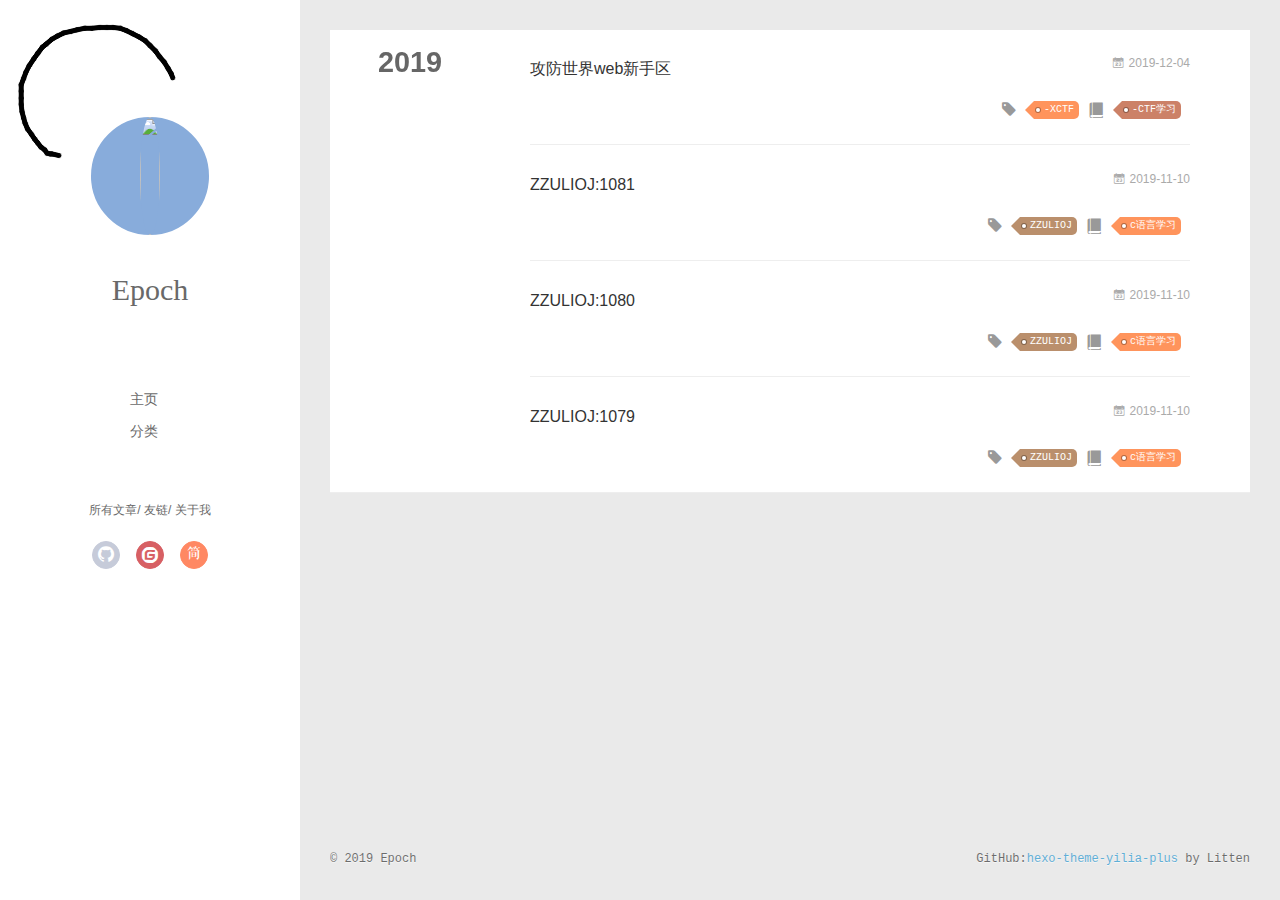
==== commit 5d05efd0: "Site updated: 2019-12-06 17:56:28" ====
--- a/archives/index.html
+++ b/archives/index.html
@@ -727,56 +727,6 @@
   <!-- <script async type="text/javascript" size="90" alpha="0.2" zIndex="0" src="/plugins/ribbon.js/ribbon.min.js"></script> -->
   
   
-    <script type="text/javascript" src="/plugins/live2d-widget.js/L2Dwidget.min.js"></script>
-<script type="text/javascript">
-  /**
-   * 完整配置请参考：https://l2dwidget.js.org/docs/class/src/index.js~L2Dwidget.html#instance-method-init
-   */
-  var pluginModelPath = "assets/", // 模型的文件路径，无需更改
-    pluginRootPath = "/live2d_models/"; // 插件的路径，无需更改
-  //特定的模型json文件名称
-  var modelPathJson = {
-    "epsilon2_1": "Epsilon2.1",
-    "gf": "Gantzert_Felixander",
-    "haru/01": "haru01",
-    "haru/02": "haru02",
-    "nietzsche": "nietzche"
-  }
-
-  
-    var modelName = "hibiki";
-  
-
-  var modelJsonPath = "";
-  if (modelPathJson[modelName]) {
-    modelJsonPath = pluginRootPath + modelName + "/" + pluginModelPath + modelPathJson[modelName] +
-      ".model.json";
-  } else {
-    modelJsonPath = pluginRootPath + modelName + "/" + pluginModelPath + modelName + ".model.json";
-  }
-  L2Dwidget.init({
-    model: {
-      jsonPath: modelJsonPath
-    },
-    display: {
-       position: "right", 
-       width: 145, 
-       height: 315, 
-       hOffset: 50, 
-      
-    },
-    mobile: {
-      
-       scale: 0.6 
-    },
-    react: {
-       opacity: 0.8 
-    }
-  })
-
-</script>
-
-  
   
 </body>
 
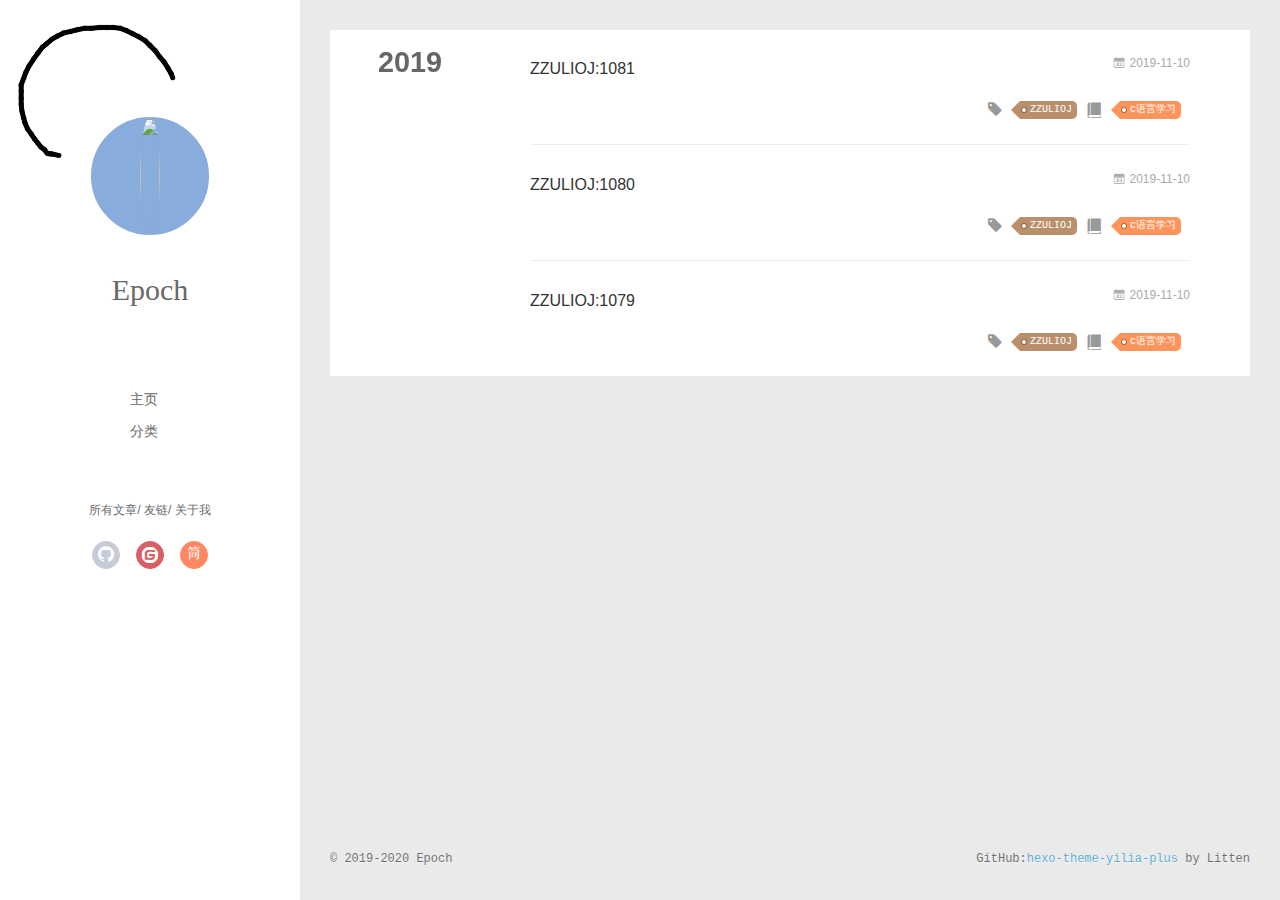
==== commit 7b78680f: "Site updated: 2020-02-29 21:33:51" ====
--- a/archives/index.html
+++ b/archives/index.html
@@ -184,60 +184,6 @@
     <header class="archive-article-header">
       	<div class="article-meta">
 	      	
-<a href="/2019/12/04/%E6%94%BB%E9%98%B2%E4%B8%96%E7%95%8Cweb%E6%96%B0%E6%89%8B%E5%8C%BA/" class="archive-article-date">
-        <time datetime="2019-12-04T06:39:26.000Z" itemprop="datePublished"><i class="icon-calendar icon"></i>2019-12-04</time>
-</a>
-
-        </div>
-    	 
-  
-    <h1 itemprop="name">
-	
-	  <a class="archive-article-title" href="/2019/12/04/%E6%94%BB%E9%98%B2%E4%B8%96%E7%95%8Cweb%E6%96%B0%E6%89%8B%E5%8C%BA/" target="_blank">攻防世界web新手区</a>
-  
-    </h1>
-  
-
-
-        <div class="article-info info-on-right">
-          
-	<div class="article-tag tagcloud">
-		<i class="icon-price-tags icon"></i>
-		<ul class="article-tag-list">
-			 
-        		<li class="article-tag-list-item">
-        			<a href="javascript:void(0)" class="js-tag article-tag-list-link color1">-XCTF</a>
-        		</li>
-      		
-		</ul>
-	</div>
-
-          
-	<div class="article-category tagcloud">
-		<i class="icon-book icon"></i>
-		<ul class="article-tag-list">
-			 
-        		<li class="article-tag-list-item">
-        			<a href="/categories/CTF学习//" class="article-tag-list-link color2">-CTF学习</a>
-        		</li>
-      		
-		</ul>
-	</div>
-
-
-        </div>
-        <div class="clearfix"></div>
-    </header>
-  </div>
-</article>
-  
-    
-    
-    <article class="archive-article archive-type-post">
-  <div class="archive-article-inner">
-    <header class="archive-article-header">
-      	<div class="article-meta">
-	      	
 <a href="/2019/11/10/ZZULIOJ-1081/" class="archive-article-date">
         <time datetime="2019-11-10T04:19:52.000Z" itemprop="datePublished"><i class="icon-calendar icon"></i>2019-11-10</time>
 </a>
@@ -407,7 +353,7 @@
   <div class="outer">
     <div id="footer-info">
     	<div class="footer-left">
-    		&copy; 2019 Epoch
+    		&copy; 2019-2020 Epoch
     	</div>
       	<div class="footer-right">
 			
@@ -538,10 +484,6 @@
              
               <li class="article-tag-list-item">
                 <a href="javascript:void(0)" class="js-tag color3">ZZULIOJ</a>
-              </li>
-             
-              <li class="article-tag-list-item">
-                <a href="javascript:void(0)" class="js-tag color1">-XCTF</a>
               </li>
             
             <div class="clearfix"></div>
